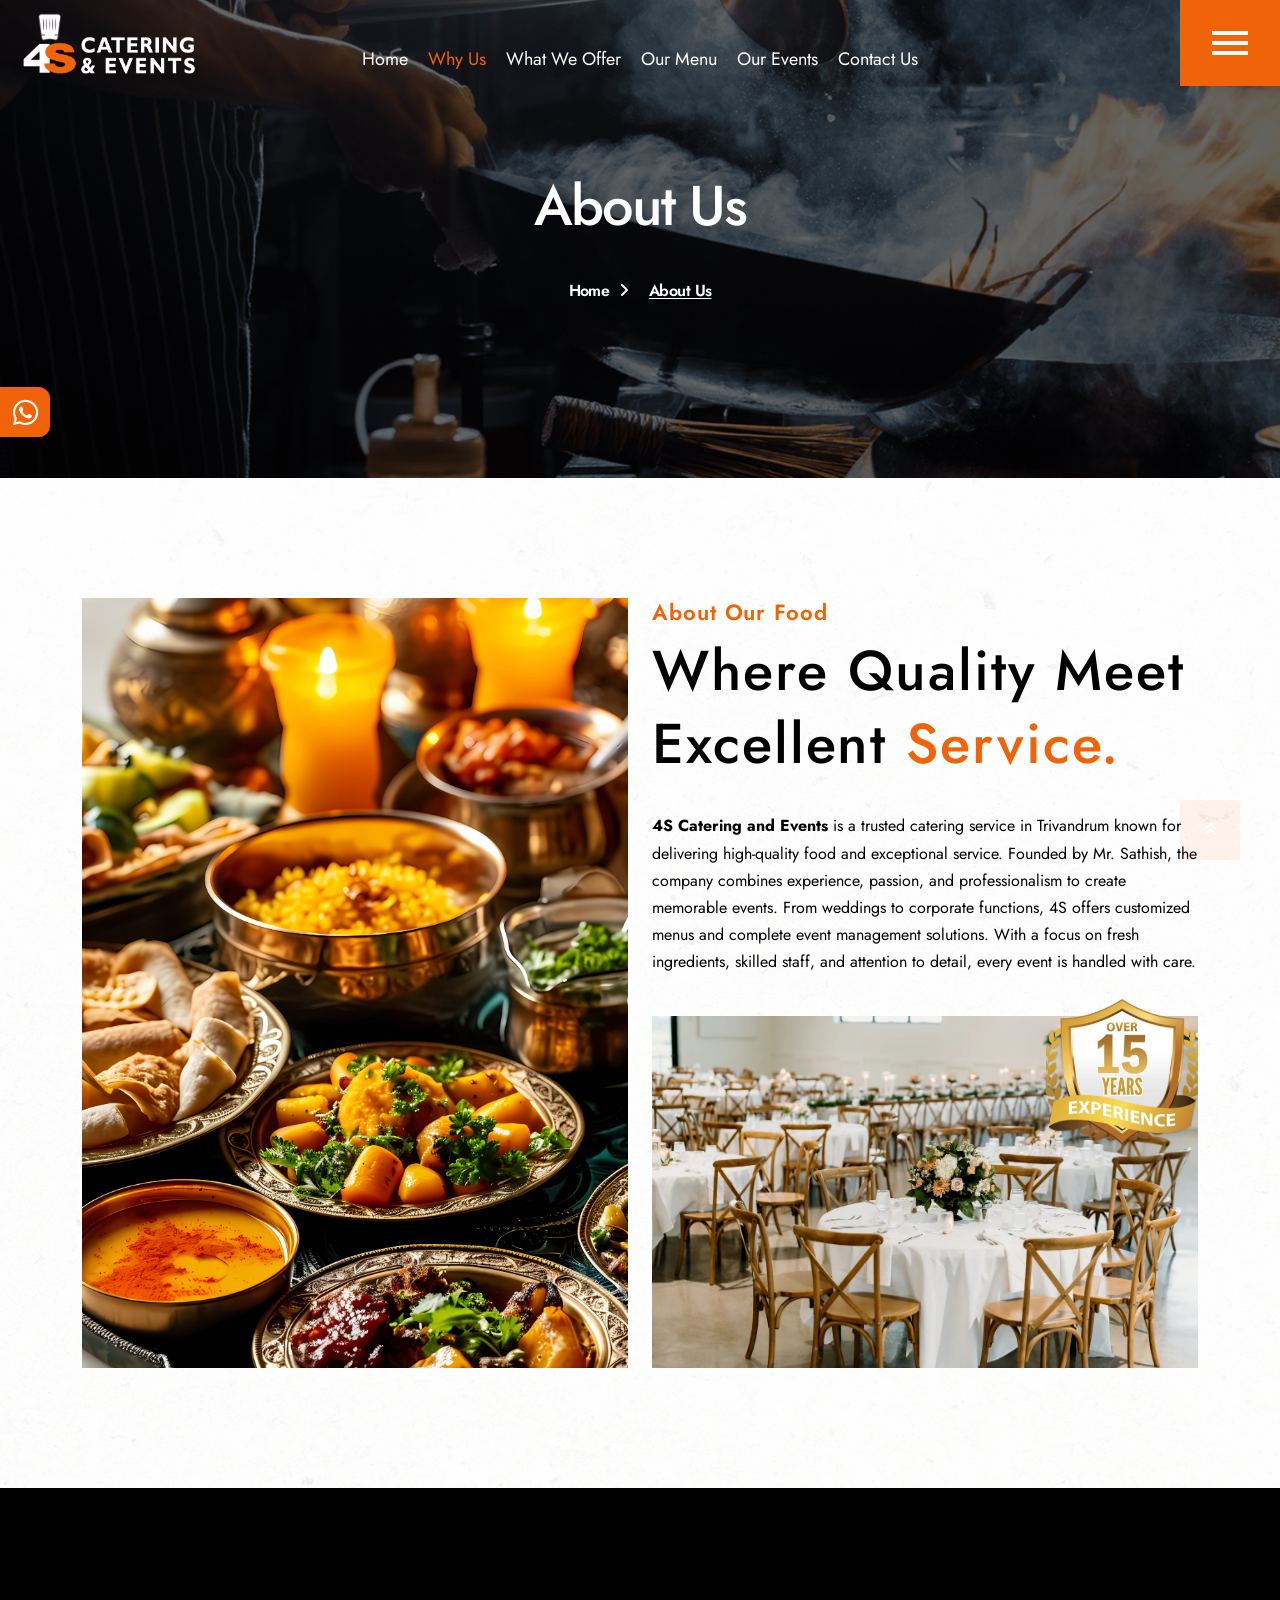
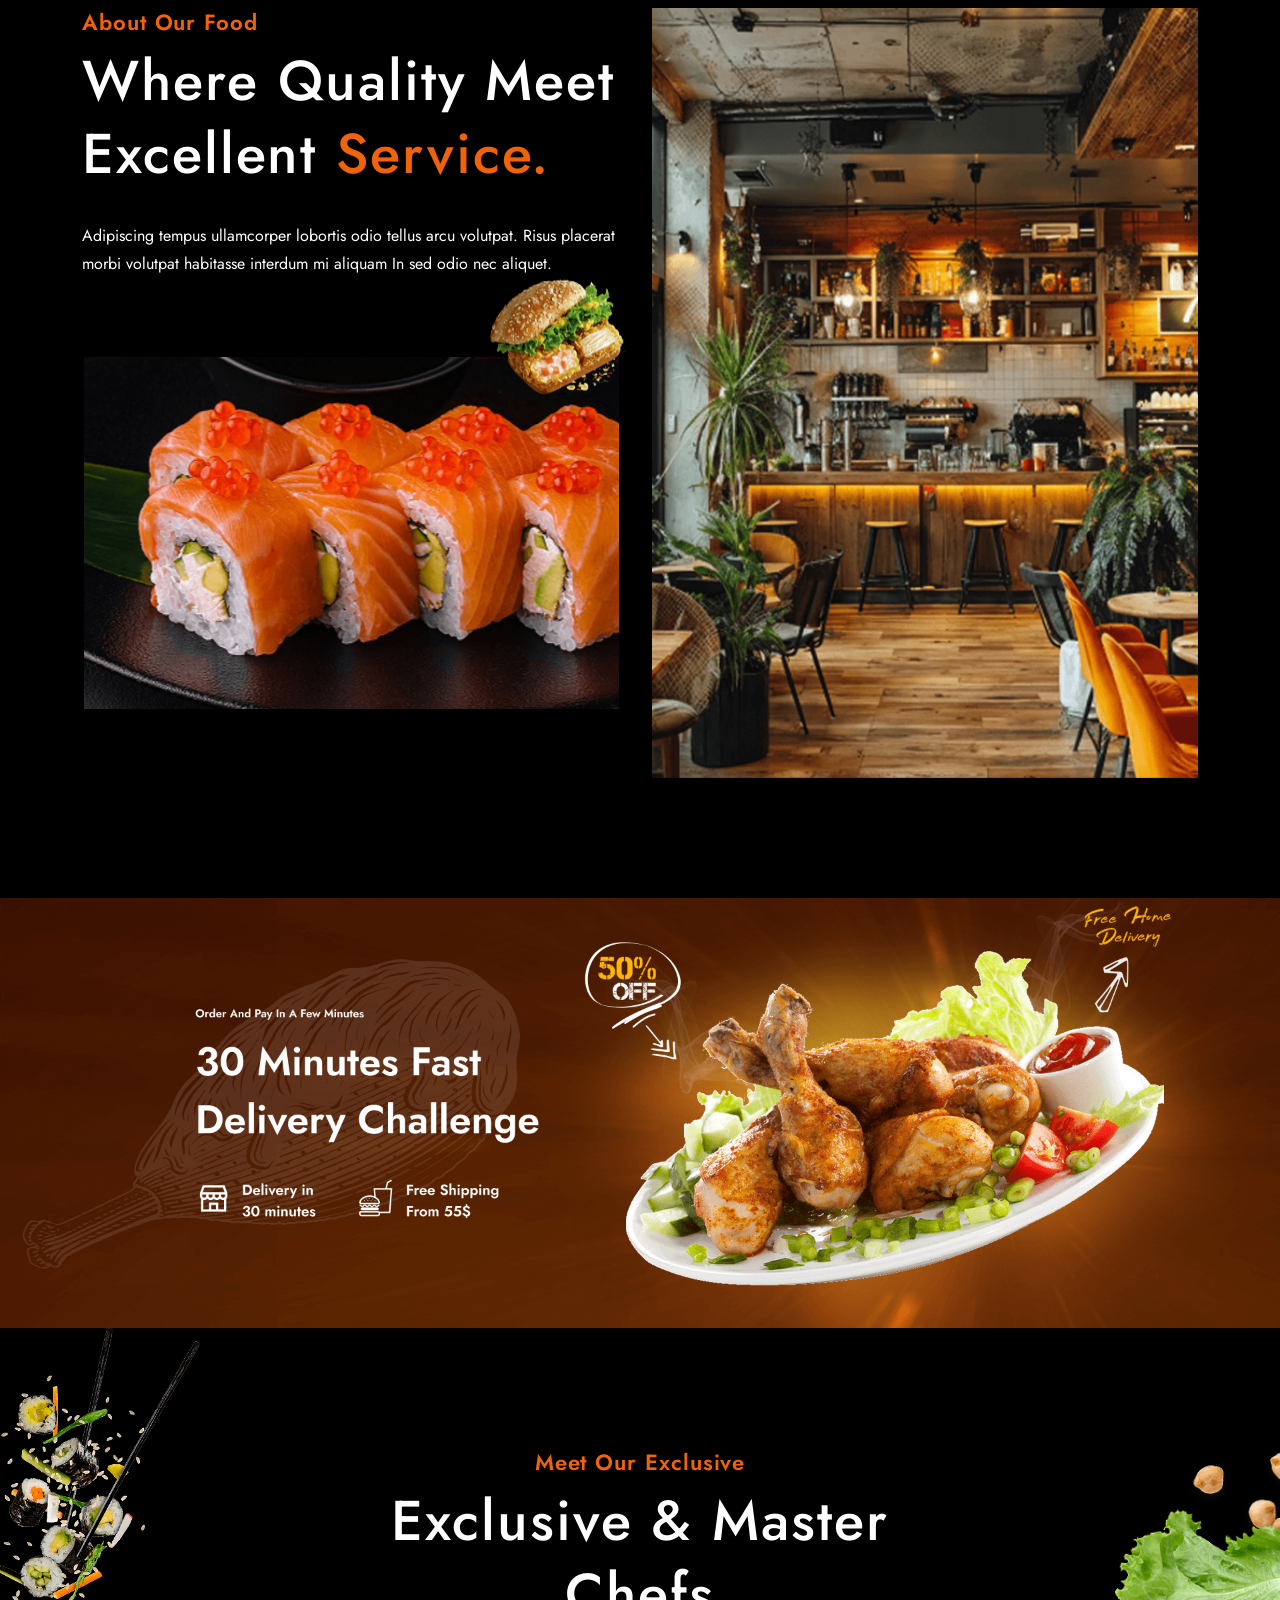
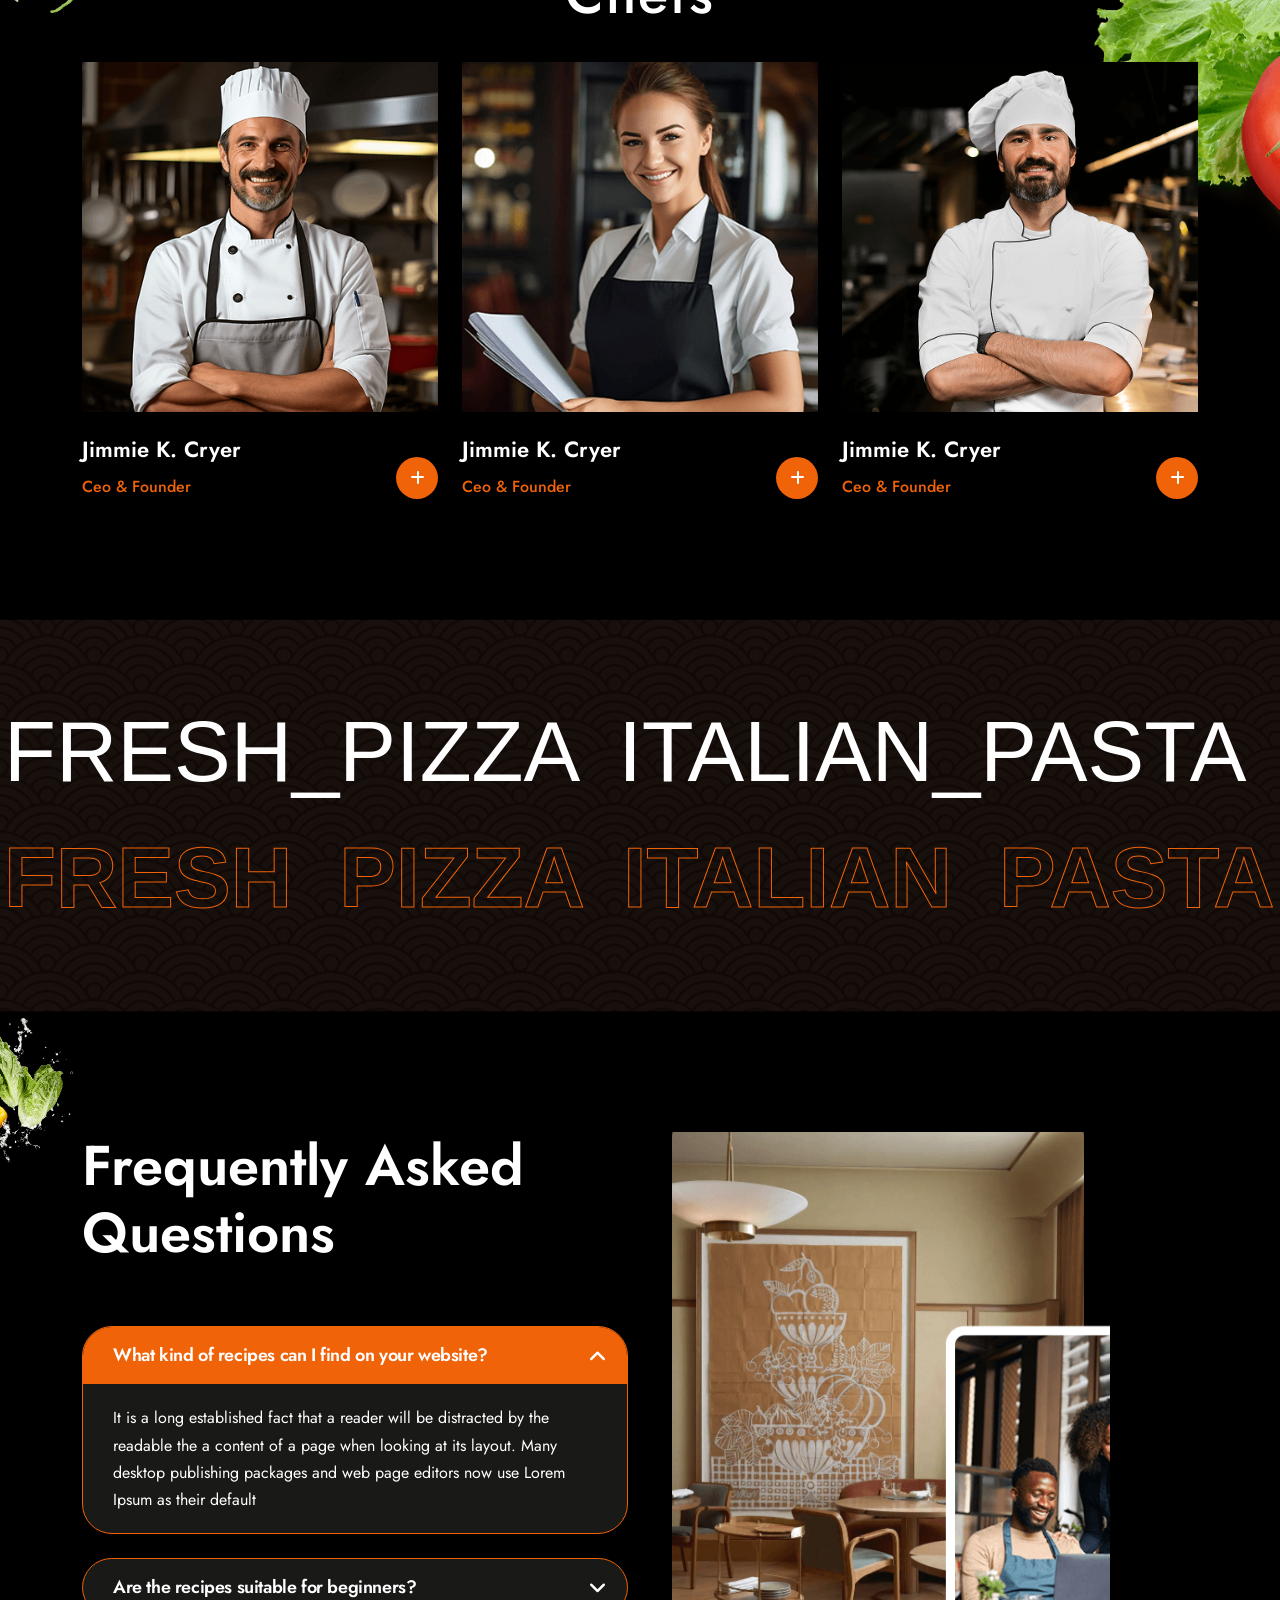
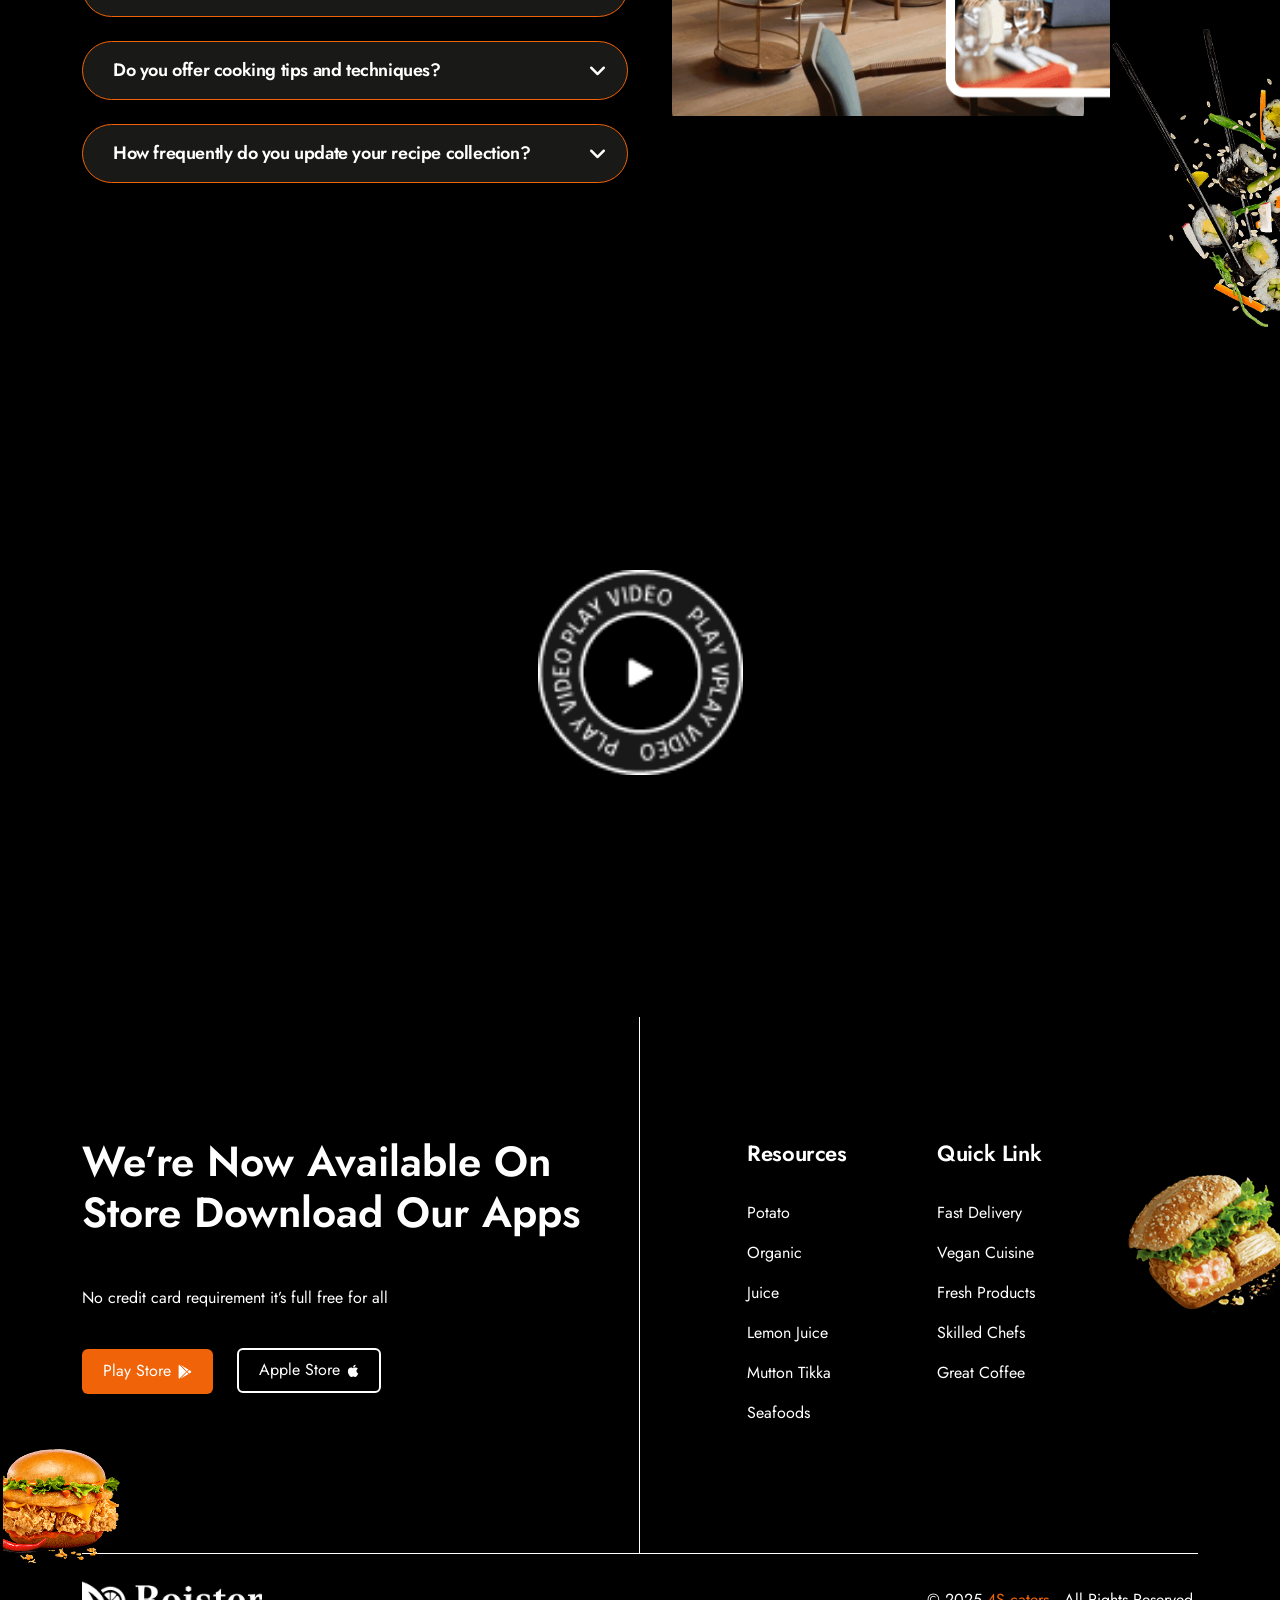
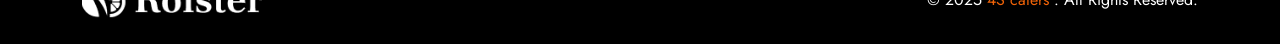
==== about-us/index.html @ eba6275a "add base commit" ====
<!DOCTYPE html><html lang="en"><head>
  <meta charset="UTF-8">
  <meta name="viewport" content="width=device-width, initial-scale=1.0">
  <title>4S Catering & Events | Exceptional Catering Services in Kerala</title>
  <!--Essential css files-->
  <link rel="stylesheet" href="/assets/css/bootstrap.min.css">
  <link rel="stylesheet" href="/assets/css/nice-select.css">
  <link rel="stylesheet" href="/assets/css/animate.css">
  <link rel="stylesheet" href="/assets/css/owl.carousel.min.css">
  <link rel="stylesheet" href="/assets/css/owl.theme.default.min.css">
  <link rel="stylesheet" href="/assets/css/magnific-popup.css">
  <link rel="stylesheet" href="/assets/css/all.css">
  <link rel="stylesheet" href="/assets/css/lenis.css">
  <link rel="stylesheet" href="/assets/css/style.css">

  <!--favicon-->
  <link rel="icon" type="image/x-icon" href="/favicon.ico">
  <link rel="icon" type="image/x-icon" href="/favicon.png">
</head>

<!-- add this class for rtl rtl-enabled -->

<body class="">

  <!-- preloader start -->
  <div id="four-s-preloader">
  <img src="/assets/images/logos/4s-logo.PNG" alt="4S Catering & Events Logo" class="four-s-logo" />
</div>
  <!-- preloader end -->

  <!-- cursor start -->
  <div class="cursor" id="cursor"></div>
  <div class="cursor2" id="cursor2">
    <div class="ball"></div>
  </div>
  <div class="cursor3" id="cursor3"></div>
  <!-- cursor end-->

      <!--color switcher start-->
    <button class="color-switcher-btn active"><i class="fa-solid fa-gear"></i></button>
    <!--color switcher end-->

     <!--color switcher start-->
    <a href="https://api.whatsapp.com/send?phone=919495661288&text=I%27m%20interested%20in%204S%20Catering%20%26%20Eventshttps://api.whatsapp.com/send?phone=919495661288&text=Hi%2C%20I%27m%20interested%20in%20your%20catering%20and%20event%20services.%20Please%20share%20more%20details." class="color-switcher-btn active"><i style="font-size: 29px;" class="fa-brands fa-whatsapp"></i></a>
    <!--color switcher end-->
  
  <!-- header start -->
  <header class="roister-header roister-header-area-2">
    <!-- header btm -->
    <div class="header-btm">
      <!-- logo wraper -->
      <div class="positioned-logo">
        <a href="/">
          <img class="header-logo" src="/assets/images/logos/4s-logo-white.PNG" alt="logo">
        </a>
      </div>
      <div class="container">
        <div class="row align-items-center" style="height: 103px">
          <div class="col-lg-12 d-none d-lg-block">
            <div>
              <!-- desktop menu -->
              <nav class="main-menu">
                <ul>
                  <li>
                    <a href="/">Home</i></a>
                  </li>
                  <li>
                    <a style="color: var(--primary-color) !important;" href="about.html">Why Us</a>
                  </li>
                  <li>
                    <a href="/services/">What We Offer</a>
                  </li>
                  <li>
                    <a href="/our-menu/">Our Menu</a>
                  </li>
                  <li>
                    <a href="/gallery/">Our Events</a>
                  </li>
                  
                  <li>
                    <a href="/contact/">Contact Us</a>
                  </li>
                </ul>
              </nav>
            </div>
          </div>
        </div>
      </div>

      <button class="sidebar-toggle-btn" type="button" onclick="this.classList.toggle('active')"
        data-bs-toggle="offcanvas" data-bs-target="#roister-mobile-menu-offcanvas">
        <span></span>
        <span></span>
        <span></span>
      </button>
    </div>
  </header>
  <div>

  </div>



 

  <!-- mobile menu start -->
  <div class="offcanvas offcanvas-start roister-mobile-menu-offcanvas" data-bs-scroll="true" tabindex="-1" id="roister-mobile-menu-offcanvas">

    <nav class="d-lg-none">
      <div class="nav mobile-tab-nav" id="nav-tab" role="tablist">
        <button class="nav-link active" id="nav-about-us-tab" data-bs-toggle="tab" data-bs-target="#nav-about-us" type="button" role="tab" aria-controls="nav-about-us" aria-selected="true">ABOUT US</button>
        <button class="nav-link" id="nav-menu-tab" data-bs-toggle="tab" data-bs-target="#nav-menu" type="button" role="tab" aria-controls="nav-menu" aria-selected="false">MENU</button>
      </div>
    </nav>
    <div class="tab-content" id="nav-tabContent">
      <div class="tab-pane fade show active" id="nav-about-us" role="tabpanel" aria-labelledby="nav-about-us-tab">
        <div class="offcanvas-header">
          <div class="logo">
            <a href="/">
              <img class="header-logo" src="/assets/images/logos/4s-logo-white.PNG" alt="4s catering and events logo">
            </a>
          </div>
          <button type="button" class="mobile-menu-close-btn" data-bs-dismiss="offcanvas" aria-label="Close">
            <i class="fa-solid fa-xmark"></i>
          </button>
        </div>

        <div class="offcanvas-body">
          <div class="short-about-wraper">
            <p>
              4S Catering and Events is a trusted catering service in Trivandrum known for delivering high-quality food and exceptional service.
            </p>

            <div class="sidebar-popup-contact">
              <h4>Contact Info</h4>
              <ul>
                <li>
                  <div class="icon">
                    <i class="far fa-envelope"></i>
                  </div>
                  <div class="content">
                    <h6>Email</h6>
                    <a href="mailto:4scateringandevents@gmail.com">4scateringandevents@gmail.com</a>
                  </div>
                </li>
                <li>
                  <div class="icon">
                    <i class="fa-solid fa-phone"></i>
                  </div>
                  <div class="content">
                    <h6>Phone</h6>
                    <a href="tel:+91 94956 61288">+91 94956 61288</a>
                  </div>
                </li>
                <li>
                  <div class="icon">
                    <i class="fa-solid fa-location-dot"></i>
                  </div>
                  <div class="content">
                    <h6>Address</h6>
                    <a href="https://maps.app.goo.gl/LhPs8jQs8T9r3sPy6">Kowdiar, Thiruvananthapuram, Kerala 695003, India</a>
                  </div>
                </li>
              </ul>
            </div>

            <div class="sidebar-popup-social">
              <h4>Follow Us</h4>
              <a href="#"><i class="fab fa-facebook"></i></a>
              <a href="#"><i class="fa-brands fa-twitter"></i></a>
              <a href="#"><i class="fab fa-instagram"></i></a>
              <a href="#"><i class="fab fa-linkedin"></i></a>
            </div>
          </div>
        </div>
      </div>
      <div class="tab-pane fade" id="nav-menu" role="tabpanel" aria-labelledby="nav-menu-tab">
        <div class="offcanvas-header">
          <div class="logo">
            <a href="/">
              <img class="header-logo" src="/assets/images/logos/4s-logo-white.PNG" alt="4s catering and events logo">
            </a>
          </div>
          <button type="button" class="mobile-menu-close-btn" data-bs-dismiss="offcanvas" aria-label="Close">
            <i class="fa-solid fa-xmark"></i>
          </button>
        </div>
        <div class="offcanvas-body">
          <nav class="mobile-menu">
            <ul>
              <li>
                <a data-bs-toggle="collapse" href="#submenu-1" role="button" aria-expanded="false" aria-controls="submenu-1">Home <i class="fa-solid fa-angle-down"></i></a>
                <div class="collapse" id="submenu-1">
                  <ul class="submenu">
                    <li><a href="/">Home 1</a></li>
                    <li><a href="index-2.html">Home 2</a></li>
                  </ul>
                </div>
              </li>
              <li>
                <a href="about.html">About</a>
              </li>
              <li>
                <a data-bs-toggle="collapse" href="#submenu-2" role="button" aria-expanded="false" aria-controls="submenu-2">Blog <i class="fa-solid fa-angle-down"></i></a>
                <div class="collapse" id="submenu-2">
                  <ul class="submenu">
                    <li><a href="blog-grid.html">Blogs Grid</a></li>
                    <li><a href="blog-standard.html">Blogs Standard</a></li>
                    <li><a href="blog-details.html">Blog Details</a></li>
                  </ul>
                </div>
              </li>
              <li>
                <a data-bs-toggle="collapse" href="#submenu-3" role="button" aria-expanded="false" aria-controls="submenu-3">Pages <i class="fa-solid fa-angle-down"></i></a>
                <div class="collapse" id="submenu-3">
                  <ul class="submenu">
                    <li><a href="/our-menu/">Our Menus</a></li>
                    <li><a href="reservation-form.html">Reservation</a></li>
                    <li><a href="master-chefs.html">Master Chefs</a></li>
                    <li><a href="chef-single.html">Chef Details</a></li>
                    <li><a href="shop-page.html">Shop Page</a></li>
                    <li><a href="shop-details.html">Shop Details</a></li>
                    <li><a href="faq.html">FAQ</a></li>
                    <li><a href="404.html">404</a></li>
                  </ul>
                </div>
              </li>
              <li>
                <a href="/contact/">Contact</a>
              </li>
            </ul>
          </nav>
        </div>
      </div>

    </div>

  </div>
  <!-- mobile menu end -->
<!-- breadcrumb start -->
<div class="roister-breadcrumb-section" data-background="/assets/images/bg/breadcrumb-bg.png">
  <div class="container position-relative z-3">
    <h1 class="breadcrumb-title mb-40 wow fadeInUp">About Us </h1>
    <ul class="breadcrumb-list wow fadeInUp" data-wow-delay=".2s">
      <li><a href="/">Home</a></li>
      <li class="active">About Us</li>
    </ul>
  </div>
</div>
<!-- breadcrumb end -->

<!-- about section start -->
<section class="roister-about-section bg-white py-120" data-background="/assets/images/bg/about-bg.png">
  <!-- shape -->
  <img class="about-shape" src="/assets/images/shapes/about-shape.png" alt="img">
  <div class="container">
    <div class="row">
      <div class="col-lg-6 mb-60 mb-lg-0">
        <div class="reveal-img">
          <img class="main-img" src="/assets/images/home/close-up-appetizing-ramadan-meal.jpg" alt="img">
        </div>
      </div>
      <div class="col-lg-6">
        <div class="contents-wraper">
          <h5 class="section-subtitle mb-8 wow fadeInUp" data-wow-delay=".2s">about our food</h5>
          <h2 class="section-title mb-32 wow fadeInUp" data-wow-delay=".3s" style="color: black;">Where Quality Meet Excellent <span>Service.</span></h2>
          <p class="des mb-40 wow fadeInUp text-black" data-wow-delay=".4s">
            <strong class="">4S Catering and Events</strong> is a trusted catering service in Trivandrum known for delivering high-quality food and exceptional service. Founded by Mr. Sathish, the company combines experience, passion, and professionalism to create memorable events. From weddings to corporate functions, 4S offers customized menus and complete event management solutions. With a focus on fresh ingredients, skilled staff, and attention to detail, every event is handled with care.
          </p>

          <img class="about-img-1 item-bounce" src="/assets/images/common/expericne.webp" style="top: 52%;" alt="img">
          <div class="reveal-img">
            <img class="about-img-2" src="/assets/images/home/slider2.jpg" alt="img">
          </div>
          
        </div>
      </div>
    </div>
  </div>
</section>
<!-- about section end -->

<!-- about section start -->
<section class="roister-about-section py-120">
  <!-- shape -->
  <img class="about-shape" src="/assets/images/shapes/about-shape.png" alt="img">
  <div class="container">
    <div class="row">
      <div class="col-lg-6 mb-60 mb-lg-0">

        <div class="contents-wraper">
          <h5 class="section-subtitle mb-8 wow fadeInUp" data-wow-delay=".2s">about our food</h5>
          <h2 class="section-title mb-32 wow fadeInUp" data-wow-delay=".3s">Where Quality Meet Excellent <span>Service.</span></h2>
          <p class="des mb-80 wow fadeInUp " data-wow-delay=".4s">
            Adipiscing tempus ullamcorper lobortis odio tellus arcu volutpat. Risus placerat morbi volutpat habitasse interdum mi aliquam In sed odio nec aliquet.
          </p>
     

          <img class="about-img-1" src="/assets/images/about-img-3.png" alt="img">
          <div class="reveal-img">
            <img class="about-img-2" src="/assets/images/about-img-2.png" alt="img">
          </div>
        </div>
      </div>
      <div class="col-lg-6 d-flex justify-content-lg-end">
        <div class="reveal-img">
          <img class="main-img" src="/assets/images/about-img.png" alt="img">
        </div>
      </div>
    </div>
  </div>
</section>
<!-- about section end -->

<!-- home 2 discount section start -->
<div class="roister-hm2-discount-section wow fadeInUp" data-wow-delay=".3s">
  <a href="shop-page.html">
    <img class="ratio ratio-16x9" src="/assets/images/discount-banner2.png" alt="img">
  </a>
</div>
<!-- home 2 discount section end -->

<!-- team section start -->
<section class="roister-team-section py-120">

  <!-- shapes -->
  <img class="shape-1" src="/assets/images/team-shape1.png" alt="img">
  <img class="shape-2" src="/assets/images/team-shape2.png" alt="img">

  <div class="container">
    <div class="row justify-content-center">
      <div class="col-lg-7 text-center">
        <h5 class="section-subtitle mb-8 wow fadeInUp" data-wow-delay=".2s">Meet Our Exclusive</h5>
        <h2 class="section-title mb-32 wow fadeInUp" data-wow-delay=".4s">Exclusive &amp; Master Chefs</h2>
      </div>
    </div>

    <div class="row gy-4">
      <div class="col-12 col-md-6 col-lg-4 wow fadeInUp" data-wow-delay=".2s">
        <div class="roister-single-team">
          <div class="img-wraper mb-24">
            <img src="/assets/images/team1.png" alt="img">

            <div class="social-wraper">
              <a href="#"><i class="fa-brands fa-facebook-f"></i></a>
              <a href="#"><i class="fa-brands fa-twitter"></i></a>
              <a href="#"><i class="fa-brands fa-instagram"></i></a>
              <a href="#"><i class="fa-brands fa-youtube"></i></a>
            </div>
          </div>

          <div class="content-wraper">
            <h5 class="name mb-12"><a href="chef-single.html">Jimmie K. Cryer</a></h5>
            <p class="desig">Ceo &amp; Founder </p>
            <button class="show-social-btn" type="button">
              <i class="fa-solid fa-plus"></i>
              <i class="fa-solid fa-minus"></i>
            </button>
          </div>
        </div>
      </div>
      <div class="col-12 col-md-6 col-lg-4 wow fadeInUp" data-wow-delay=".4s">
        <div class="roister-single-team">
          <div class="img-wraper mb-24">
            <img src="/assets/images/team2.png" alt="img">

            <div class="social-wraper">
              <a href="#"><i class="fa-brands fa-facebook-f"></i></a>
              <a href="#"><i class="fa-brands fa-twitter"></i></a>
              <a href="#"><i class="fa-brands fa-instagram"></i></a>
              <a href="#"><i class="fa-brands fa-youtube"></i></a>
            </div>
          </div>

          <div class="content-wraper">
            <h5 class="name mb-12"><a href="chef-single.html">Jimmie K. Cryer</a></h5>
            <p class="desig">Ceo &amp; Founder </p>
            <button class="show-social-btn" type="button">
              <i class="fa-solid fa-plus"></i>
              <i class="fa-solid fa-minus"></i>
            </button>
          </div>
        </div>
      </div>
      <div class="col-12 col-md-6 col-lg-4 wow fadeInUp" data-wow-delay=".6s">
        <div class="roister-single-team">
          <div class="img-wraper mb-24">
            <img src="/assets/images/team3.png" alt="img">

            <div class="social-wraper">
              <a href="#"><i class="fa-brands fa-facebook-f"></i></a>
              <a href="#"><i class="fa-brands fa-twitter"></i></a>
              <a href="#"><i class="fa-brands fa-instagram"></i></a>
              <a href="#"><i class="fa-brands fa-youtube"></i></a>
            </div>
          </div>

          <div class="content-wraper">
            <h5 class="name mb-12"><a href="chef-single.html">Jimmie K. Cryer</a></h5>
            <p class="desig">Ceo &amp; Founder </p>
            <button class="show-social-btn" type="button">
              <i class="fa-solid fa-plus"></i>
              <i class="fa-solid fa-minus"></i>
            </button>
          </div>
        </div>
      </div>
    </div>
  </div>
</section>
<!-- team section end -->

<!-- ticker area start -->
<div class="roister-ticker-wraper py-100" data-background="/assets/images/bg/tickker-bg.png">
  <div class="ticker-wraper wow fadeInUp" data-wow-delay=".9s">
    <div class="hero-carousel-wraper left-ticker mb-60">
      <span class="title">Fresh_Pizza</span>
      <span class="title">Italian_Pasta</span>
      <span class="title">Grilled_Burgers</span>
      <span class="title">Seafood_Specials</span>
      <span class="title">Fresh_Salads</span>
      <span class="title">Tasty_Desserts</span>
      <span class="title">Steak_House</span>
      <span class="title">Vegan_Menu</span>
      <span class="title">BBQ_Dishes</span>
      <span class="title">Chef’s_Special</span>
    </div>
    <div class="hero-carousel-wraper right-ticker">
      <span class="title-2">Fresh_Pizza</span>
      <span class="title-2">Italian_Pasta</span>
      <span class="title-2">Grilled_Burgers</span>
      <span class="title-2">Seafood_Specials</span>
      <span class="title-2">Fresh_Salads</span>
      <span class="title-2">Tasty_Desserts</span>
      <span class="title-2">Steak_House</span>
      <span class="title-2">Vegan_Menu</span>
      <span class="title-2">BBQ_Dishes</span>
      <span class="title-2">Chef’s_Special</span>
    </div>
  </div>
</div>
<!-- ticker area end -->

<!-- faq section start -->
<section class="roister-home-faq-section py-120">
  <img class="faq-shape1 item-bounce" src="/assets/images/faq-shape1.png" alt="img">
  <img class="faq-shape2" src="/assets/images/faq-shape2.png" alt="img">

  <div class="container">
    <div class="row">
      <div class="col-lg-6 mb-40 mb-lg-0">
        <div class="right-side">
          <h2 class="mb-60 wow fadeInUp">
            Frequently Asked
            Questions
          </h2>

          <div class="roister-home1-accordion" id="accordionNsFaq">
            <div class="faq-item wow fadeInUp" data-wow-delay=".2s">
              <h6 class="title" data-bs-toggle="collapse" data-bs-target="#collapse-1" aria-expanded="true" aria-controls="collapse-1">
                What kind of recipes can I find on your website?
              </h6>
              <div id="collapse-1" class="accordion-collapse collapse show" data-bs-parent="#accordionNsFaq">
                <p class="des">
                  It is a long established fact that a reader will be distracted by the readable the a content of a page when looking at its layout. Many desktop publishing packages and web page editors now use Lorem Ipsum as their default
                </p>
              </div>
            </div>
            <div class="faq-item wow fadeInUp" data-wow-delay=".3s">
              <h6 class="title" data-bs-toggle="collapse" data-bs-target="#collapse-2" aria-expanded="false" aria-controls="collapse-2">
                Are the recipes suitable for beginners?
              </h6>
              <div id="collapse-2" class="accordion-collapse collapse" data-bs-parent="#accordionNsFaq">
                <p class="des">
                  It is a long established fact that a reader will be distracted by the readable the a content of a page when looking at its layout. Many desktop publishing packages and web page editors now use Lorem Ipsum as their default
                </p>
              </div>
            </div>
            <div class="faq-item wow fadeInUp" data-wow-delay=".4s">
              <h6 class="title" data-bs-toggle="collapse" data-bs-target="#collapse-3" aria-expanded="false" aria-controls="collapse-3">
                Do you offer cooking tips and techniques?
              </h6>
              <div id="collapse-3" class="accordion-collapse collapse" data-bs-parent="#accordionNsFaq">
                <p class="des">
                  It is a long established fact that a reader will be distracted by the readable the a content of a page when looking at its layout. Many desktop publishing packages and web page editors now use Lorem Ipsum as their default
                </p>
              </div>
            </div>
            <div class="faq-item wow fadeInUp" data-wow-delay=".5s">
              <h6 class="title" data-bs-toggle="collapse" data-bs-target="#collapse-4" aria-expanded="false" aria-controls="collapse-4">
                How frequently do you update your recipe collection?
              </h6>
              <div id="collapse-4" class="accordion-collapse collapse" data-bs-parent="#accordionNsFaq">
                <p class="des">
                  It is a long established fact that a reader will be distracted by the readable the a content of a page when looking at its layout. Many desktop publishing packages and web page editors now use Lorem Ipsum as their default
                </p>
              </div>
            </div>

          </div>
        </div>
      </div>
      <div class="col-lg-6 ">
        <div class="reveal-img ps-lg-3 ps-xl-4 ps-xxl-5">
          <img class="w-100" src="/assets/images/faq-img1.png" alt="img">
        </div>


      </div>

    </div>
  </div>
</section>
<!-- faq section end -->

<!-- video area start -->
<div class="roister-about-vdo-section" data-background="/assets/images/bg/about-vdo-bg.png">

  <a class="vdo-play-btn " href="https://www.youtube.com/watch?v=gxjGfj8cEfU">
    <img class="circle-btn rotate-center" src="/assets/images/circle-btn.png" alt="btn-img">
  </a>
</div>
<!-- video area end -->

<footer class="roister-footer-1" data-background="/assets/images/bg/footer-bg.png">
  <!-- shapes -->
  <img class="footer-img1" src="/assets/images/footer-img1.png" alt="img">
  <img class="footer-img2" src="/assets/images/footer-img2.png" alt="img">
  <div class="container">
    <div class="row">
      <div class="col-12 col-md-6 col-lg-6  left-side border-right">
        <div class="download-app-widget">
          <h3 class="title mb-48">
            We’re Now Available On
            Store Download Our Apps
          </h3>
          <p class="des mb-40">
            No credit card requirement it’s full free for all
          </p>

          <div class="btn-wraper">
            <a href="#" class="primary-btn border-radius-6">Play Store
              <svg width="14" height="15" viewBox="0 0 14 15" fill="none" xmlns="http://www.w3.org/2000/svg">
                <path d="M8.81146 7.17578L10.4521 5.53516L2.76849 1.10547L8.81146 7.17578ZM1.2099 0.75L8.2099 7.75L1.2099 14.75C0.854431 14.5859 0.608337 14.2305 0.608337 13.793L0.608337 1.73438C0.608337 1.29688 0.854431 0.941406 1.2099 0.75ZM12.831 6.92969C13.3505 7.3125 13.3505 8.21484 12.8583 8.59766L11.2177 9.52734L9.41302 7.75L11.2177 6L12.831 6.92969ZM2.76849 14.3945L8.81146 8.35156L10.4521 9.99219L2.76849 14.3945Z" fill="white"></path>
              </svg>

            </a>
            <a href="#" class="outline-white-btn border-radius-6">Apple Store
              <svg width="12" height="13" viewBox="0 0 12 13" fill="none" xmlns="http://www.w3.org/2000/svg">
                <path d="M9.49512 7.10547C9.49512 7.16016 9.41309 8.77344 11.1904 9.62109C10.8623 10.6328 9.71387 12.875 8.37402 12.875C7.6084 12.875 7.1709 12.3828 6.2959 12.3828C5.39355 12.3828 4.90137 12.875 4.21777 12.875C2.90527 12.9297 1.64746 10.4688 1.29199 9.45703C1.01855 8.69141 0.90918 7.95312 0.90918 7.24219C0.90918 4.80859 2.52246 3.63281 4.05371 3.60547C4.79199 3.60547 5.72168 4.125 6.13184 4.125C6.51465 4.125 7.58105 3.49609 8.56543 3.57813C9.57715 3.66016 10.3428 4.04297 10.8623 4.78125C9.95996 5.35547 9.49512 6.09375 9.49512 7.10547ZM7.96387 2.62109C7.41699 3.25 6.76074 3.60547 6.0498 3.55078C5.99512 2.8125 6.26855 2.12891 6.76074 1.58203C7.19824 1.08984 7.96387 0.679688 8.62012 0.625C8.62012 0.925781 8.70215 1.74609 7.96387 2.62109Z" fill="white"></path>
              </svg>
            </a>
          </div>
        </div>
      </div>
      <div class="col-12 col-md-6 col-lg-6  right-side">
        <div class="row gy-4 justify-content-center">
          <div class="col-sm-6 col-md-5 col-lg-4">
            <div class="footer-widget">
              <h4 class="widget-title mb-24">Resources</h4>
              <ul>
                <li><a href="#">Potato</a></li>
                <li><a href="#">Organic</a></li>
                <li><a href="#">Juice</a></li>
                <li><a href="#">Lemon Juice</a></li>
                <li><a href="#">Mutton Tikka</a></li>
                <li><a href="#">Seafoods</a></li>
              </ul>
            </div>
          </div>
          <div class="col-sm-6 col-md-5 col-lg-4">
            <div class="footer-widget">
              <h4 class="widget-title mb-24">Quick Link</h4>
              <ul>
                <li><a href="#">Fast Delivery</a></li>
                <li><a href="#">Vegan Cuisine</a></li>
                <li><a href="#">Fresh Products</a></li>
                <li><a href="#">Skilled Chefs</a></li>
                <li><a href="#">Great Coffee</a></li>
              </ul>
            </div>
          </div>
        </div>
      </div>
    </div>
    <!-- copyright area -->
    <div class="copyright-area">
      <div class="row align-items-center gy-4">
        <div class="col-12 col-sm-4">
          <a href="/">
            <img class="footer-logo" src="/assets/images/logos/white-logo.png" alt="logo">
          </a>
        </div>
        <div class="col-12 col-sm-8">
          <p class="text-sm-end">© 2025 <a href="#">4S caters</a> . All Rights Reserved.</p>
        </div>
      </div>
    </div>
  </div>
</footer>

<!-- scroll to top -->
<button type="button" class="scroll-top-btn">
  <i class="fa-solid fa-angles-up"></i>
</button>

<!--Esential Js Files-->
<script src="/assets/js/bootstrap.bundle.min.js"></script>
<script src="/assets/js/jquery.min.js"></script>
<script src="/assets/js/nice-select.js"></script>
<script src="/assets/js/wow.js"></script>
<script src="/assets/js/owl.carousel.min.js"></script>
<script src="/assets/js/magnific-popup.js"></script>
<script src="/assets/js/counterup.js"></script>
<script src="/assets/js/waypoints.min.js"></script>
<script src="/assets/js/lenis.min.js"></script>
<script src="/assets/js/gsap.min.js"></script>
<script src="/assets/js/ScrollTrigger.min.js"></script>
<script src="/assets/js/default-passive-events.js"></script>
<script src="/assets/js/script.js"></script>


</body></html>
---- assets/css/lenis.css ----
html.lenis,html.lenis body{height:auto}.lenis.lenis-smooth [data-lenis-prevent]{overscroll-behavior:contain}.lenis.lenis-stopped{overflow:clip}.lenis.lenis-smooth iframe{pointer-events:none}
---- assets/css/style.css ----
@charset "UTF-8";
/*
---------------------------------------------------
TABLE OF CONTENTS:
---------------------------------------------------
01. Base Styles
    1.1 Mixins
    1.2 Variables
    1.3 Reset
    1.4 Typography
    1.5 Spacing

02. Theme Styles
    2.1 Theme Classes
    2.2 Animations

03. Layouts
    3.1 Header
    3.2 Header 2
    3.3 Footer
    3.4 Footer 2
04. Components
    4.1 Preloader
    4.2 Common Styles
    4.3 Buttons
    4.4 Select Dropdown
    4.5 Main Menu
    4.6 Mobile Menu
    4.7 Accordion
    4.8 Breadcrumb
    4.9 Pagination
    4.10 Forms
    4.11 Theme Switcher
    4.12 Cursor Effects
    4.13 Social icons

05. Cards
    5.1 General Cards
    5.2 Single Blog Card

06. Page Styles
    6.1 Home Page 1
    6.2 Home Page 2
    6.3 About Page
    6.4 Reservation Page
    6.5 Single Chef
    6.6 Blog Page
    6.7 Contact Page
    6.8 Shop Details Page
    6.9 404 Error Page

07. RTL Styles (Right-to-Left)
*/
/************************************** 
01. Base Styles
**************************************/
/*-------------------------
    1.1 Mixins
-------------------------*/
/*-------------------------
    1.2 Variables
-------------------------*/
@import url("https://fonts.googleapis.com/css2?family=Jost:wght@100..900&family=Nothing+You+Could+Do&display=swap");
:root {
  --heading-font: "Jost", sans-serif;
  --body-font: "Jost", sans-serif;
  --default-font: sans-serif;
  --nothing-font: "Nothing You Could Do", cursive;
  --primary-color: #f06308;
  --text-color: #ffffff;
  --white-color: #ffffff;
  --dark-color: #000000;
  --dark-color-2: #121212;
  --negative-color: #dc3545;
  --bg-black-shade-1: #111111;
  --bg-black-shade-2: #191918;
  --bg-black-shade-3: #141414;
  --bg-black-shade-4: #111111;
  --border-color-1: #292929;
  --transition: all 0.5s ease;
  --box-shadow: 0 0 40px 5px rgb(0 0 0 / 5%);
  --fz-100: 100px;
  --fz-90: 90px;
  --fz-64: 64px;
  --fz-48: 48px;
  --fz-36: 36px;
  --fz-30: 30px;
  --fz-24: 24px;
  --fz-20: 20px;
  --fz-18: 18px;
  --fz-16: 16px;
  --fz-14: 14px;
  --fz-12: 12px;
  --fz-10: 10px;
  --fz-8: 8px; }

@media (max-width: 1399.97px) {
  :root {
    --fz-100: 85px;
    --fz-90: 78px;
    --fz-64: 56px;
    --fz-48: 42px;
    --fz-36: 32px;
    --fz-30: 26px;
    --fz-24: 22px;
    --fz-20: 18px;
    --fz-18: 16px; } }

@media (max-width: 1199.97px) {
  :root {
    --fz-100: 76px;
    --fz-90: 68px;
    --fz-64: 48px;
    --fz-48: 36px;
    --fz-36: 28px; } }

@media (max-width: 991.97px) {
  :root {
    --fz-100: 64px;
    --fz-90: 56px;
    --fz-64: 40px;
    --fz-48: 30px;
    --fz-36: 26px;
    --fz-30: 24px;
    --fz-24: 20px;
    --fz-20: 18px;
    --fz-18: 16px;
    --fz-16: 14px;
    --fz-14: 12px;
    --fz-12: 10px;
    --fz-10: 8px;
    --fz-8: 6px; } }

@media (max-width: 767.97px) {
  :root {
    --fz-100: 52px;
    --fz-90: 44px;
    --fz-64: 36px; } }

/*-------------------------
    1.3 Reset
-------------------------*/
body {
  margin: 0;
  font-family: var(--body-font);
  background: var(--dark-color); }

input,
textarea {
  outline: none;
  border: none; }
  input:focus,
  textarea:focus {
    outline: none;
    border: none; }

select {
  outline: none;
  border: 0; }

a {
  text-decoration: none;
  -webkit-transition: var(--transition);
  -o-transition: var(--transition);
  transition: var(--transition); }

ul {
  list-style-type: none;
  padding: 0;
  margin-bottom: 0; }

p {
  padding: 0;
  margin: 0; }

button {
  border: 0;
  background-color: transparent; }

img {
  width: 100%;
  -o-object-fit: cover;
  object-fit: cover; }

/*-------------------------
    1.4 Typography
-------------------------*/
h1,
h2,
h3,
h4,
h5,
h6 {
  color: var(--white-color);
  font-family: var(--heading-font);
  font-style: normal;
  padding: 0;
  margin: 0;
  word-wrap: break-word;
  text-wrap-mode: wrap; }

h1 {
  font-size: var(--fz-90);
  font-weight: 700;
  line-height: 120%; }

h2 {
  font-size: var(--fz-64);
  font-weight: 600;
  line-height: 120%; }

h3 {
  font-size: var(--fz-48);
  font-weight: 600;
  line-height: 120%; }

h4 {
  font-size: var(--fz-30);
  font-weight: 600;
  line-height: 130%; }

h5 {
  font-size: var(--fz-24);
  font-weight: 500;
  line-height: 130%; }

h6 {
  font-size: var(--fz-20);
  font-weight: 500;
  line-height: 130%; }

p {
  color: var(--white-color);
  font-family: var(--body-font);
  font-size: var(--fz-16);
  font-style: normal;
  font-weight: 400;
  line-height: 170%; }

/*-------------------------
    1.5 Spacing
-------------------------*/
.pt-4 {
  padding-top: 4px; }

.pb-4 {
  padding-bottom: 4px; }

.py-4 {
  padding-top: 4px;
  padding-bottom: 4px; }

.mt-4 {
  margin-top: 4px; }

.mb-4 {
  margin-bottom: 4px; }

.my-4 {
  margin-top: 4px;
  margin-bottom: 4px; }

.pt-6 {
  padding-top: 6px; }

.pb-6 {
  padding-bottom: 6px; }

.py-6 {
  padding-top: 6px;
  padding-bottom: 6px; }

.mt-6 {
  margin-top: 6px; }

.mb-6 {
  margin-bottom: 6px; }

.my-6 {
  margin-top: 6px;
  margin-bottom: 6px; }

.pt-8 {
  padding-top: 8px; }

.pb-8 {
  padding-bottom: 8px; }

.py-8 {
  padding-top: 8px;
  padding-bottom: 8px; }

.mt-8 {
  margin-top: 8px; }

.mb-8 {
  margin-bottom: 8px; }

.my-8 {
  margin-top: 8px;
  margin-bottom: 8px; }

.pt-10 {
  padding-top: 10px; }

.pb-10 {
  padding-bottom: 10px; }

.py-10 {
  padding-top: 10px;
  padding-bottom: 10px; }

.mt-10 {
  margin-top: 10px; }

.mb-10 {
  margin-bottom: 10px; }

.my-10 {
  margin-top: 10px;
  margin-bottom: 10px; }

.pt-12 {
  padding-top: 12px; }

.pb-12 {
  padding-bottom: 12px; }

.py-12 {
  padding-top: 12px;
  padding-bottom: 12px; }

.mt-12 {
  margin-top: 12px; }

.mb-12 {
  margin-bottom: 12px; }

.my-12 {
  margin-top: 12px;
  margin-bottom: 12px; }

.pt-14 {
  padding-top: 14px; }

.pb-14 {
  padding-bottom: 14px; }

.py-14 {
  padding-top: 14px;
  padding-bottom: 14px; }

.mt-14 {
  margin-top: 14px; }

.mb-14 {
  margin-bottom: 14px; }

.my-14 {
  margin-top: 14px;
  margin-bottom: 14px; }

.pt-16 {
  padding-top: 16px; }

.pb-16 {
  padding-bottom: 16px; }

.py-16 {
  padding-top: 16px;
  padding-bottom: 16px; }

.mt-16 {
  margin-top: 16px; }

.mb-16 {
  margin-bottom: 16px; }

.my-16 {
  margin-top: 16px;
  margin-bottom: 16px; }

.pt-18 {
  padding-top: 18px; }

.pb-18 {
  padding-bottom: 18px; }

.py-18 {
  padding-top: 18px;
  padding-bottom: 18px; }

.mt-18 {
  margin-top: 18px; }

.mb-18 {
  margin-bottom: 18px; }

.my-18 {
  margin-top: 18px;
  margin-bottom: 18px; }

.pt-20 {
  padding-top: 20px; }

.pb-20 {
  padding-bottom: 20px; }

.py-20 {
  padding-top: 20px;
  padding-bottom: 20px; }

.mt-20 {
  margin-top: 20px; }

.mb-20 {
  margin-bottom: 20px; }

.my-20 {
  margin-top: 20px;
  margin-bottom: 20px; }

.pt-24 {
  padding-top: 24px; }

.pb-24 {
  padding-bottom: 24px; }

.py-24 {
  padding-top: 24px;
  padding-bottom: 24px; }

.mt-24 {
  margin-top: 24px; }

.mb-24 {
  margin-bottom: 24px; }

.my-24 {
  margin-top: 24px;
  margin-bottom: 24px; }

.pt-26 {
  padding-top: 26px; }

.pb-26 {
  padding-bottom: 26px; }

.py-26 {
  padding-top: 26px;
  padding-bottom: 26px; }

.mt-26 {
  margin-top: 26px; }

.mb-26 {
  margin-bottom: 26px; }

.my-26 {
  margin-top: 26px;
  margin-bottom: 26px; }

.pt-28 {
  padding-top: 28px; }

.pb-28 {
  padding-bottom: 28px; }

.py-28 {
  padding-top: 28px;
  padding-bottom: 28px; }

.mt-28 {
  margin-top: 28px; }

.mb-28 {
  margin-bottom: 28px; }

.my-28 {
  margin-top: 28px;
  margin-bottom: 28px; }

.pt-30 {
  padding-top: 30px; }

.pb-30 {
  padding-bottom: 30px; }

.py-30 {
  padding-top: 30px;
  padding-bottom: 30px; }

.mt-30 {
  margin-top: 30px; }

.mb-30 {
  margin-bottom: 30px; }

.my-30 {
  margin-top: 30px;
  margin-bottom: 30px; }

.pt-32 {
  padding-top: 32px; }

.pb-32 {
  padding-bottom: 32px; }

.py-32 {
  padding-top: 32px;
  padding-bottom: 32px; }

.mt-32 {
  margin-top: 32px; }

.mb-32 {
  margin-bottom: 32px; }

.my-32 {
  margin-top: 32px;
  margin-bottom: 32px; }

.pt-38 {
  padding-top: 38px; }

.pb-38 {
  padding-bottom: 38px; }

.py-38 {
  padding-top: 38px;
  padding-bottom: 38px; }

.mt-38 {
  margin-top: 38px; }

.mb-38 {
  margin-bottom: 38px; }

.my-38 {
  margin-top: 38px;
  margin-bottom: 38px; }

.pt-40 {
  padding-top: 40px; }

.pb-40 {
  padding-bottom: 40px; }

.py-40 {
  padding-top: 40px;
  padding-bottom: 40px; }

.mt-40 {
  margin-top: 40px; }

.mb-40 {
  margin-bottom: 40px; }

.my-40 {
  margin-top: 40px;
  margin-bottom: 40px; }

.pt-42 {
  padding-top: 42px; }

.pb-42 {
  padding-bottom: 42px; }

.py-42 {
  padding-top: 42px;
  padding-bottom: 42px; }

.mt-42 {
  margin-top: 42px; }

.mb-42 {
  margin-bottom: 42px; }

.my-42 {
  margin-top: 42px;
  margin-bottom: 42px; }

.pt-48 {
  padding-top: 48px; }

.pb-48 {
  padding-bottom: 48px; }

.py-48 {
  padding-top: 48px;
  padding-bottom: 48px; }

.mt-48 {
  margin-top: 48px; }

.mb-48 {
  margin-bottom: 48px; }

.my-48 {
  margin-top: 48px;
  margin-bottom: 48px; }

.pt-50 {
  padding-top: 50px; }

.pb-50 {
  padding-bottom: 50px; }

.py-50 {
  padding-top: 50px;
  padding-bottom: 50px; }

.mt-50 {
  margin-top: 50px; }

.mb-50 {
  margin-bottom: 50px; }

.my-50 {
  margin-top: 50px;
  margin-bottom: 50px; }

.pt-60 {
  padding-top: 60px; }

.pb-60 {
  padding-bottom: 60px; }

.py-60 {
  padding-top: 60px;
  padding-bottom: 60px; }

.mt-60 {
  margin-top: 60px; }

.mb-60 {
  margin-bottom: 60px; }

.my-60 {
  margin-top: 60px;
  margin-bottom: 60px; }

.pt-80 {
  padding-top: 80px; }

.pb-80 {
  padding-bottom: 80px; }

.py-80 {
  padding-top: 80px;
  padding-bottom: 80px; }

.mt-80 {
  margin-top: 80px; }

.mb-80 {
  margin-bottom: 80px; }

.my-80 {
  margin-top: 80px;
  margin-bottom: 80px; }

.pt-100 {
  padding-top: 100px; }

.pb-100 {
  padding-bottom: 100px; }

.py-100 {
  padding-top: 100px;
  padding-bottom: 100px; }

.mt-100 {
  margin-top: 100px; }

.mb-100 {
  margin-bottom: 100px; }

.my-100 {
  margin-top: 100px;
  margin-bottom: 100px; }

.pt-120 {
  padding-top: 120px; }

.pb-120 {
  padding-bottom: 120px; }

.py-120 {
  padding-top: 120px;
  padding-bottom: 120px; }

.mt-120 {
  margin-top: 120px; }

.mb-120 {
  margin-bottom: 120px; }

.my-120 {
  margin-top: 120px;
  margin-bottom: 120px; }

@media (max-width: 1199.97px) {
  .pt-120 {
    padding-top: 80px; }
  .pb-120 {
    padding-bottom: 80px; }
  .mt-120 {
    margin-top: 80px; }
  .mb-120 {
    margin-bottom: 80px; }
  .py-120 {
    padding-top: 80px;
    padding-bottom: 80px; }
  .my-120 {
    margin-top: 80px;
    margin-bottom: 80px; }
  .pt-100 {
    padding-top: 70px; }
  .pb-100 {
    padding-bottom: 70px; }
  .mt-100 {
    margin-top: 70px; }
  .mb-100 {
    margin-bottom: 70px; }
  .py-100 {
    padding-top: 70px;
    padding-bottom: 70px; }
  .my-100 {
    margin-top: 70px;
    margin-bottom: 70px; }
  .pt-80 {
    padding-top: 60px; }
  .pb-80 {
    padding-bottom: 60px; }
  .mt-80 {
    margin-top: 60px; }
  .mb-80 {
    margin-bottom: 60px; }
  .py-80 {
    padding-top: 60px;
    padding-bottom: 60px; }
  .my-80 {
    margin-top: 60px;
    margin-bottom: 60px; }
  .pt-60 {
    padding-top: 50px; }
  .pb-60 {
    padding-bottom: 50px; }
  .mt-60 {
    margin-top: 50px; }
  .mb-60 {
    margin-bottom: 50px; }
  .py-60 {
    padding-top: 50px;
    padding-bottom: 50px; }
  .my-60 {
    margin-top: 50px;
    margin-bottom: 50px; }
  .pt-50 {
    padding-top: 48px; }
  .pb-50 {
    padding-bottom: 48px; }
  .mt-50 {
    margin-top: 48px; }
  .mb-50 {
    margin-bottom: 48px; }
  .py-50 {
    padding-top: 48px;
    padding-bottom: 48px; }
  .my-50 {
    margin-top: 48px;
    margin-bottom: 48px; }
  .pt-48 {
    padding-top: 42px; }
  .pb-48 {
    padding-bottom: 42px; }
  .mt-48 {
    margin-top: 42px; }
  .mb-48 {
    margin-bottom: 42px; }
  .py-48 {
    padding-top: 42px;
    padding-bottom: 42px; }
  .my-48 {
    margin-top: 42px;
    margin-bottom: 42px; }
  .pt-42 {
    padding-top: 40px; }
  .pb-42 {
    padding-bottom: 40px; }
  .mt-42 {
    margin-top: 40px; }
  .mb-42 {
    margin-bottom: 40px; }
  .py-42 {
    padding-top: 40px;
    padding-bottom: 40px; }
  .my-42 {
    margin-top: 40px;
    margin-bottom: 40px; }
  .pt-40 {
    padding-top: 38px; }
  .pb-40 {
    padding-bottom: 38px; }
  .mt-40 {
    margin-top: 38px; }
  .mb-40 {
    margin-bottom: 38px; }
  .py-40 {
    padding-top: 38px;
    padding-bottom: 38px; }
  .my-40 {
    margin-top: 38px;
    margin-bottom: 38px; }
  .pt-38 {
    padding-top: 36px; }
  .pb-38 {
    padding-bottom: 36px; }
  .mt-38 {
    margin-top: 36px; }
  .mb-38 {
    margin-bottom: 36px; }
  .py-38 {
    padding-top: 36px;
    padding-bottom: 36px; }
  .my-38 {
    margin-top: 36px;
    margin-bottom: 36px; }
  .pt-32 {
    padding-top: 30px; }
  .pb-32 {
    padding-bottom: 30px; }
  .mt-32 {
    margin-top: 30px; }
  .mb-32 {
    margin-bottom: 30px; }
  .py-32 {
    padding-top: 30px;
    padding-bottom: 30px; }
  .my-32 {
    margin-top: 30px;
    margin-bottom: 30px; }
  .pt-30 {
    padding-top: 28px; }
  .pb-30 {
    padding-bottom: 28px; }
  .mt-30 {
    margin-top: 28px; }
  .mb-30 {
    margin-bottom: 28px; }
  .py-30 {
    padding-top: 28px;
    padding-bottom: 28px; }
  .my-30 {
    margin-top: 28px;
    margin-bottom: 28px; }
  .pt-28 {
    padding-top: 26px; }
  .pb-28 {
    padding-bottom: 26px; }
  .mt-28 {
    margin-top: 26px; }
  .mb-28 {
    margin-bottom: 26px; }
  .py-28 {
    padding-top: 26px;
    padding-bottom: 26px; }
  .my-28 {
    margin-top: 26px;
    margin-bottom: 26px; }
  .pt-26 {
    padding-top: 24px; }
  .pb-26 {
    padding-bottom: 24px; }
  .mt-26 {
    margin-top: 24px; }
  .mb-26 {
    margin-bottom: 24px; }
  .py-26 {
    padding-top: 24px;
    padding-bottom: 24px; }
  .my-26 {
    margin-top: 24px;
    margin-bottom: 24px; }
  .pt-24 {
    padding-top: 22px; }
  .pb-24 {
    padding-bottom: 22px; }
  .mt-24 {
    margin-top: 22px; }
  .mb-24 {
    margin-bottom: 22px; }
  .py-24 {
    padding-top: 22px;
    padding-bottom: 22px; }
  .my-24 {
    margin-top: 22px;
    margin-bottom: 22px; } }

@media (max-width: 767.97px) {
  .pt-120 {
    padding-top: 60px; }
  .pb-120 {
    padding-bottom: 60px; }
  .mt-120 {
    margin-top: 60px; }
  .mb-120 {
    margin-bottom: 60px; }
  .py-120 {
    padding-top: 60px;
    padding-bottom: 60px; }
  .my-120 {
    margin-top: 60px;
    margin-bottom: 60px; }
  .pt-100 {
    padding-top: 50px; }
  .pb-100 {
    padding-bottom: 50px; }
  .mt-100 {
    margin-top: 50px; }
  .mb-100 {
    margin-bottom: 50px; }
  .py-100 {
    padding-top: 50px;
    padding-bottom: 50px; }
  .my-100 {
    margin-top: 50px;
    margin-bottom: 50px; }
  .pt-80 {
    padding-top: 50px; }
  .pb-80 {
    padding-bottom: 50px; }
  .mt-80 {
    margin-top: 50px; }
  .mb-80 {
    margin-bottom: 50px; }
  .py-80 {
    padding-top: 50px;
    padding-bottom: 50px; }
  .my-80 {
    margin-top: 50px;
    margin-bottom: 50px; }
  .pt-60 {
    padding-top: 48px; }
  .pb-60 {
    padding-bottom: 48px; }
  .mt-60 {
    margin-top: 48px; }
  .mb-60 {
    margin-bottom: 48px; }
  .py-60 {
    padding-top: 48px;
    padding-bottom: 48px; }
  .my-60 {
    margin-top: 48px;
    margin-bottom: 48px; }
  .pt-50 {
    padding-top: 42px; }
  .pb-50 {
    padding-bottom: 42px; }
  .mt-50 {
    margin-top: 42px; }
  .mb-50 {
    margin-bottom: 42px; }
  .py-50 {
    padding-top: 42px;
    padding-bottom: 42px; }
  .my-50 {
    margin-top: 42px;
    margin-bottom: 42px; }
  .pt-48 {
    padding-top: 40px; }
  .pb-48 {
    padding-bottom: 40px; }
  .mt-48 {
    margin-top: 40px; }
  .mb-48 {
    margin-bottom: 40px; }
  .py-48 {
    padding-top: 40px;
    padding-bottom: 40px; }
  .my-48 {
    margin-top: 40px;
    margin-bottom: 40px; }
  .pt-42 {
    padding-top: 38px; }
  .pb-42 {
    padding-bottom: 38px; }
  .mt-42 {
    margin-top: 38px; }
  .mb-42 {
    margin-bottom: 38px; }
  .py-42 {
    padding-top: 38px;
    padding-bottom: 38px; }
  .my-42 {
    margin-top: 38px;
    margin-bottom: 38px; }
  .pt-40 {
    padding-top: 36px; }
  .pb-40 {
    padding-bottom: 36px; }
  .mt-40 {
    margin-top: 36px; }
  .mb-40 {
    margin-bottom: 36px; }
  .py-40 {
    padding-top: 36px;
    padding-bottom: 36px; }
  .my-40 {
    margin-top: 36px;
    margin-bottom: 36px; }
  .pt-38 {
    padding-top: 32px; }
  .pb-38 {
    padding-bottom: 32px; }
  .mt-38 {
    margin-top: 32px; }
  .mb-38 {
    margin-bottom: 32px; }
  .py-38 {
    padding-top: 32px;
    padding-bottom: 32px; }
  .my-38 {
    margin-top: 32px;
    margin-bottom: 32px; }
  .pt-32 {
    padding-top: 28px; }
  .pb-32 {
    padding-bottom: 28px; }
  .mt-32 {
    margin-top: 28px; }
  .mb-32 {
    margin-bottom: 28px; }
  .py-32 {
    padding-top: 28px;
    padding-bottom: 28px; }
  .my-32 {
    margin-top: 28px;
    margin-bottom: 28px; }
  .pt-30 {
    padding-top: 26px; }
  .pb-30 {
    padding-bottom: 26px; }
  .mt-30 {
    margin-top: 26px; }
  .mb-30 {
    margin-bottom: 26px; }
  .py-30 {
    padding-top: 26px;
    padding-bottom: 26px; }
  .my-30 {
    margin-top: 26px;
    margin-bottom: 26px; }
  .pt-28 {
    padding-top: 24px; }
  .pb-28 {
    padding-bottom: 24px; }
  .mt-28 {
    margin-top: 24px; }
  .mb-28 {
    margin-bottom: 24px; }
  .py-28 {
    padding-top: 24px;
    padding-bottom: 24px; }
  .my-28 {
    margin-top: 24px;
    margin-bottom: 24px; }
  .pt-26 {
    padding-top: 22px; }
  .pb-26 {
    padding-bottom: 22px; }
  .mt-26 {
    margin-top: 22px; }
  .mb-26 {
    margin-bottom: 22px; }
  .py-26 {
    padding-top: 22px;
    padding-bottom: 22px; }
  .my-26 {
    margin-top: 22px;
    margin-bottom: 22px; }
  .pt-24 {
    padding-top: 20px; }
  .pb-24 {
    padding-bottom: 20px; }
  .mt-24 {
    margin-top: 20px; }
  .mb-24 {
    margin-bottom: 20px; }
  .py-24 {
    padding-top: 20px;
    padding-bottom: 20px; }
  .my-24 {
    margin-top: 20px;
    margin-bottom: 20px; } }

.ml-100 {
  margin-left: 100px; }
  @media (max-width: 767.97px) {
    .ml-100 {
      margin-left: 24px; } }

/******************************* 
02. Theme Styles
**********************************/
/*-------------------------
    2.1 Theme Classes
-------------------------*/
.border-radius-50 {
  border-radius: 50px !important; }

.border-radius-25 {
  border-radius: 25px !important; }

.border-radius-16 {
  border-radius: 16px !important; }

.border-radius-12 {
  border-radius: 12px !important; }

.border-radius-10 {
  border-radius: 10px !important; }

.border-radius-6 {
  border-radius: 6px !important; }

.text-primary-color {
  color: var(--primary-color); }

.common-bg-style, .roister-footer-1, .roister-footer-2, .roister-about-section, .roister-ticker-wraper, .roister-photo-gallery-section, .roister-hero-section-2, .roister-hm2-upcoming-event-section .left-side, .roister-hm2-upcoming-event-section .right-side, .roister-hm2-reservation-form, .roister-blog-section-2, .roister-about-vdo-section {
  background-size: cover;
  background-repeat: no-repeat;
  background-position: center; }

.owl-theme .owl-dots {
  display: -webkit-box;
  display: -ms-flexbox;
  display: flex;
  -webkit-box-pack: center;
  -ms-flex-pack: center;
  justify-content: center;
  gap: 8px; }
  .owl-theme .owl-dots .owl-dot.active span {
    background: var(--white-color) !important; }
    .owl-theme .owl-dots .owl-dot.active span::after {
      border: 1px solid var(--white-color); }
  .owl-theme .owl-dots .owl-dot span {
    width: 5px;
    height: 5px;
    background: rgba(255, 255, 255, 0.1) !important;
    position: relative; }
    .owl-theme .owl-dots .owl-dot span::after {
      content: "";
      width: 20px;
      height: 20px;
      border-radius: 50%;
      border: 1px solid transparent;
      display: inline-block;
      position: absolute;
      top: 50%;
      left: 50%;
      -webkit-transform: translate(-48%, -53%);
      -ms-transform: translate(-48%, -53%);
      transform: translate(-48%, -53%); }

.fz-18 {
  font-size: var(--fz-18); }

.max-w-337 {
  max-width: 337px;
  width: 100%; }

.max-h-358 {
  max-height: 358px;
  height: 100%; }

.reveal-img {
  visibility: hidden;
  position: relative;
  overflow: hidden; }
  .reveal-img img {
    height: 100%;
    width: 100%;
    -o-object-fit: cover;
    object-fit: cover;
    -webkit-transform-origin: left;
    -ms-transform-origin: left;
    transform-origin: left; }

.heading-primary-underline {
  position: relative; }
  .heading-primary-underline::after {
    content: "";
    position: absolute;
    bottom: -10px;
    left: 0;
    width: 58px;
    height: 2px;
    -ms-flex-negative: 0;
    flex-shrink: 0;
    background-color: var(--primary-color); }

.dropdown-item:hover,
.dropdown-item.active,
.dropdown-item:active {
  color: var(--text-color);
  text-decoration: none;
  background-color: var(--primary-color); }

/*-------------------------
    2.2 Animations
-------------------------*/
@-webkit-keyframes ticker-left {
  0% {
    -webkit-transform: translateX(0);
    transform: translateX(0); }
  to {
    -webkit-transform: translateX(-100%);
    transform: translateX(-100%); } }
@keyframes ticker-left {
  0% {
    -webkit-transform: translateX(0);
    transform: translateX(0); }
  to {
    -webkit-transform: translateX(-100%);
    transform: translateX(-100%); } }

@-webkit-keyframes ticker-right {
  0% {
    -webkit-transform: translateX(-100%);
    transform: translateX(-100%); }
  to {
    -webkit-transform: translateX(0%);
    transform: translateX(0%); } }

@keyframes ticker-right {
  0% {
    -webkit-transform: translateX(-100%);
    transform: translateX(-100%); }
  to {
    -webkit-transform: translateX(0%);
    transform: translateX(0%); } }

/*---------
animation rotate-center for blog
-----------*/
.vdo-rotate-center {
  -webkit-animation: vdo-rotate-center 6000ms linear infinite both;
  animation: vdo-rotate-center 6000ms linear infinite both; }

@-webkit-keyframes vdo-rotate-center {
  0% {
    -webkit-transform: translate(-50%, -50%) rotate(0);
    transform: translate(-50%, -50%) rotate(0); }
  100% {
    -webkit-transform: translate(-50%, -50%) rotate(360deg);
    transform: translate(-50%, -50%) rotate(360deg); } }

@keyframes vdo-rotate-center {
  0% {
    -webkit-transform: translate(-50%, -50%) rotate(0);
    transform: translate(-50%, -50%) rotate(0); }
  100% {
    -webkit-transform: translate(-50%, -50%) rotate(360deg);
    transform: translate(-50%, -50%) rotate(360deg); } }

/*---------
animation rotate-center
-----------*/
.rotate-center {
  -webkit-animation: rotate-center 6000ms linear infinite both;
  animation: rotate-center 6000ms linear infinite both; }
  .rotate-center:hover {
    -webkit-animation-play-state: paused;
    animation-play-state: paused; }

@-webkit-keyframes rotate-center {
  0% {
    -webkit-transform: rotate(0);
    transform: rotate(0); }
  100% {
    -webkit-transform: rotate(360deg);
    transform: rotate(360deg); } }

@keyframes rotate-center {
  0% {
    -webkit-transform: rotate(0);
    transform: rotate(0); }
  100% {
    -webkit-transform: rotate(360deg);
    transform: rotate(360deg); } }

.item-bounce {
  -webkit-animation: bounce 3s infinite ease-in-out;
  -o-animation: bounce 3s infinite ease-in-out;
  -ms-animation: bounce 3s infinite ease-in-out;
  -moz-animation: bounce 3s infinite ease-in-out;
  animation: bounce 3s infinite ease-in-out; }

.item-bounce-rtl-img {
  -webkit-animation: bounce_rtl_img 3s infinite ease-in-out;
  -o-animation: bounce_rtl_img 3s infinite ease-in-out;
  -ms-animation: bounce_rtl_img 3s infinite ease-in-out;
  -moz-animation: bounce_rtl_img 3s infinite ease-in-out;
  animation: bounce_rtl_img 3s infinite ease-in-out; }

@-webkit-keyframes bounce_rtl_img {
  0% {
    -webkit-transform: scaleX(-1) translateY(-5px);
    transform: scaleX(-1) translateY(-5px); }
  50% {
    -webkit-transform: scaleX(-1) translateY(10px);
    transform: scaleX(-1) translateY(10px); }
  100% {
    -webkit-transform: scaleX(-1) translateY(-5px);
    transform: scaleX(-1) translateY(-5px); } }

@keyframes bounce_rtl_img {
  0% {
    -webkit-transform: scaleX(-1) translateY(-5px);
    transform: scaleX(-1) translateY(-5px); }
  50% {
    -webkit-transform: scaleX(-1) translateY(10px);
    transform: scaleX(-1) translateY(10px); }
  100% {
    -webkit-transform: scaleX(-1) translateY(-5px);
    transform: scaleX(-1) translateY(-5px); } }

@-webkit-keyframes bounce {
  0% {
    -webkit-transform: translateY(-5px);
    transform: translateY(-5px); }
  50% {
    -webkit-transform: translateY(10px);
    transform: translateY(10px); }
  100% {
    -webkit-transform: translateY(-5px);
    transform: translateY(-5px); } }

@keyframes bounce {
  0% {
    -webkit-transform: translateY(-5px);
    transform: translateY(-5px); }
  50% {
    -webkit-transform: translateY(10px);
    transform: translateY(10px); }
  100% {
    -webkit-transform: translateY(-5px);
    transform: translateY(-5px); } }

.item-zooming {
  -webkit-animation: zooming 3s infinite ease-in-out;
  -o-animation: zooming 3s infinite ease-in-out;
  -ms-animation: zooming 3s infinite ease-in-out;
  -moz-animation: zooming 3s infinite ease-in-out;
  animation: zooming 3s infinite ease-in-out; }

@-webkit-keyframes zooming {
  0% {
    -webkit-transform: scale(1);
    transform: scale(1); }
  50% {
    -webkit-transform: scale(1.2);
    transform: scale(1.2); }
  100% {
    -webkit-transform: scale(1);
    transform: scale(1); } }

@keyframes zooming {
  0% {
    -webkit-transform: scale(1);
    transform: scale(1); }
  50% {
    -webkit-transform: scale(1.2);
    transform: scale(1.2); }
  100% {
    -webkit-transform: scale(1);
    transform: scale(1); } }

.item-animate-left-right {
  -webkit-animation: animate-left-right 15s infinite ease-in-out;
  -o-animation: animate-left-right 15s infinite ease-in-out;
  -ms-animation: animate-left-right 15s infinite ease-in-out;
  -moz-animation: animate-left-right 15s infinite ease-in-out;
  animation: animate-left-right 15s infinite ease-in-out; }

@-webkit-keyframes animate-left-right {
  0% {
    -webkit-transform: translateX(0);
    transform: translateX(0); }
  50% {
    -webkit-transform: translateX(-100px);
    transform: translateX(-100px); }
  100% {
    -webkit-transform: translateX(0);
    transform: translateX(0); } }

@keyframes animate-left-right {
  0% {
    -webkit-transform: translateX(0);
    transform: translateX(0); }
  50% {
    -webkit-transform: translateX(-100px);
    transform: translateX(-100px); }
  100% {
    -webkit-transform: translateX(0);
    transform: translateX(0); } }

.item-animate-btn-top {
  -webkit-animation: animate-btn-top 15s infinite ease-in-out;
  -o-animation: animate-btn-top 15s infinite ease-in-out;
  -ms-animation: animate-btn-top 15s infinite ease-in-out;
  -moz-animation: animate-btn-top 15s infinite ease-in-out;
  animation: animate-btn-top 15s infinite ease-in-out; }

@-webkit-keyframes animate-btn-top {
  0% {
    -webkit-transform: translate(0, 0);
    transform: translate(0, 0); }
  50% {
    -webkit-transform: translate(-50px, 50px);
    transform: translate(-50px, 50px); }
  100% {
    -webkit-transform: translate(0, 0);
    transform: translate(0, 0); } }

@keyframes animate-btn-top {
  0% {
    -webkit-transform: translate(0, 0);
    transform: translate(0, 0); }
  50% {
    -webkit-transform: translate(-50px, 50px);
    transform: translate(-50px, 50px); }
  100% {
    -webkit-transform: translate(0, 0);
    transform: translate(0, 0); } }

/******************************** 
03. Layouts
******************************/
/*-------------------------
    3.1 Header
-------------------------*/
.roister-header-area-1 .header-top, .roister-header-area-2 .header-top {
  background-color: var(--bg-black-shade-1); }
  @media (max-width: 991.97px) {
    .roister-header-area-1 .header-top, .roister-header-area-2 .header-top {
      padding: 12px 0px; } }
  .roister-header-area-1 .header-top .left-side, .roister-header-area-2 .header-top .left-side {
    display: -webkit-box;
    display: -ms-flexbox;
    display: flex;
    -webkit-box-align: center;
    -ms-flex-align: center;
    align-items: center;
    gap: 30px; }
    @media (max-width: 1199.97px) {
      .roister-header-area-1 .header-top .left-side, .roister-header-area-2 .header-top .left-side {
        gap: 20px; } }
  .roister-header-area-1 .header-top .right-side, .roister-header-area-2 .header-top .right-side {
    display: -webkit-box;
    display: -ms-flexbox;
    display: flex;
    -webkit-box-align: center;
    -ms-flex-align: center;
    align-items: center;
    -webkit-box-pack: end;
    -ms-flex-pack: end;
    justify-content: flex-end;
    gap: 30px; }
    @media (max-width: 1199.97px) {
      .roister-header-area-1 .header-top .right-side, .roister-header-area-2 .header-top .right-side {
        gap: 20px; } }
    .roister-header-area-1 .header-top .right-side .header-info-txt, .roister-header-area-2 .header-top .right-side .header-info-txt {
      display: -webkit-box;
      display: -ms-flexbox;
      display: flex;
      -webkit-box-align: center;
      -ms-flex-align: center;
      align-items: center;
      gap: 8px;
      color: var(--white-color);
      font-size: var(--fz-14);
      font-style: normal;
      font-weight: 400;
      line-height: 160%; }
      .roister-header-area-1 .header-top .right-side .header-info-txt a, .roister-header-area-2 .header-top .right-side .header-info-txt a {
        color: var(--white-color);
        font-weight: 500; }
        .roister-header-area-1 .header-top .right-side .header-info-txt a:hover, .roister-header-area-2 .header-top .right-side .header-info-txt a:hover {
          color: var(--primary-color); }

.roister-header-area-1 .header-btm, .roister-header-area-2 .header-btm {
  position: relative; }
  .roister-header-area-1 .header-btm .positioned-logo, .roister-header-area-2 .header-btm .positioned-logo {
    position: absolute;
    top: 0;
    left: 0;
    /* background-color: #000; */
    width: 285px;
    height: 103px;
    -ms-flex-negative: 0;
    flex-shrink: 0;
    display: -webkit-box;
    display: -ms-flexbox;
    display: flex;
    -webkit-box-align: center;
    -ms-flex-align: center;
    align-items: center;
    -webkit-box-pack: center;
    -ms-flex-pack: center;
    justify-content: center; }
    @media (max-width: 1599.97px) {
      .roister-header-area-1 .header-btm .positioned-logo, .roister-header-area-2 .header-btm .positioned-logo {
        width: 260px; } }
    @media (max-width: 1399.97px) {
      .roister-header-area-1 .header-btm .positioned-logo, .roister-header-area-2 .header-btm .positioned-logo {
        width: 220px;
        height: 86px; } }
    @media (max-width: 991.97px) {
      .roister-header-area-1 .header-btm .positioned-logo, .roister-header-area-2 .header-btm .positioned-logo {
        width: 100%;
        height: 90px; } }
    @media (max-width: 575.97px) {
      .roister-header-area-1 .header-btm .positioned-logo, .roister-header-area-2 .header-btm .positioned-logo {
        width: 100%;
        height: 70px; } }
    .roister-header-area-1 .header-btm .positioned-logo .header-logo, .roister-header-area-2 .header-btm .positioned-logo .header-logo {
      width: 220px;
      -ms-flex-negative: 0;
      flex-shrink: 0; }
      @media (max-width: 1599.97px) {
        .roister-header-area-1 .header-btm .positioned-logo .header-logo, .roister-header-area-2 .header-btm .positioned-logo .header-logo {
          width: 220px;
           } }
      @media (max-width: 1399.97px) {
        .roister-header-area-1 .header-btm .positioned-logo .header-logo, .roister-header-area-2 .header-btm .positioned-logo .header-logo {
          width: 180px; } }
      @media (max-width: 991.97px) {
        .roister-header-area-1 .header-btm .positioned-logo .header-logo, .roister-header-area-2 .header-btm .positioned-logo .header-logo {
          width: 175px;
           } }
      @media (max-width: 575.97px) {
        .roister-header-area-1 .header-btm .positioned-logo .header-logo, .roister-header-area-2 .header-btm .positioned-logo .header-logo {
          width: 157px;
          } }
  .roister-header-area-1 .header-btm .sidebar-toggle-btn, .roister-header-area-2 .header-btm .sidebar-toggle-btn {
    position: absolute;
    top: 0px;
    right: 0px;
    width: 127px;
    height: 103px;
    -ms-flex-negative: 0;
    flex-shrink: 0;
    background-color: var(--primary-color);
    display: -webkit-box;
    display: -ms-flexbox;
    display: flex;
    -webkit-box-pack: center;
    -ms-flex-pack: center;
    justify-content: center;
    -webkit-box-align: center;
    -ms-flex-align: center;
    align-items: center; }
    @media (max-width: 1399.97px) {
      .roister-header-area-1 .header-btm .sidebar-toggle-btn, .roister-header-area-2 .header-btm .sidebar-toggle-btn {
        width: 100px;
        height: 86px; }
        .roister-header-area-1 .header-btm .sidebar-toggle-btn svg, .roister-header-area-2 .header-btm .sidebar-toggle-btn svg {
          width: 40px;
          height: 40px; } }
    @media (max-width: 991.97px) {
      .roister-header-area-1 .header-btm .sidebar-toggle-btn, .roister-header-area-2 .header-btm .sidebar-toggle-btn {
        width: 90px;
        height: 90px; }
        .roister-header-area-1 .header-btm .sidebar-toggle-btn svg, .roister-header-area-2 .header-btm .sidebar-toggle-btn svg {
          width: 30px;
          height: 40px; } }
    @media (max-width: 575.97px) {
      .roister-header-area-1 .header-btm .sidebar-toggle-btn, .roister-header-area-2 .header-btm .sidebar-toggle-btn {
        width: 60px;
        height: 60px; }
        .roister-header-area-1 .header-btm .sidebar-toggle-btn svg, .roister-header-area-2 .header-btm .sidebar-toggle-btn svg {
          width: 26px;
          height: 35px; } }
  .roister-header-area-1 .header-btm .inner-menu-wraper, .roister-header-area-2 .header-btm .inner-menu-wraper {
    display: -webkit-box;
    display: -ms-flexbox;
    display: flex;
    -webkit-box-pack: center;
    -ms-flex-pack: center;
    justify-content: center; }
    @media (max-width: 1699.97px) {
      .roister-header-area-1 .header-btm .inner-menu-wraper, .roister-header-area-2 .header-btm .inner-menu-wraper {
        -webkit-box-pack: end;
        -ms-flex-pack: end;
        justify-content: flex-end; } }
  .roister-header-area-1 .header-btm .right-side, .roister-header-area-2 .header-btm .right-side {
    display: -webkit-box;
    display: -ms-flexbox;
    display: flex;
    -webkit-box-align: center;
    -ms-flex-align: center;
    align-items: center;
    -webkit-box-pack: end;
    -ms-flex-pack: end;
    justify-content: flex-end;
    gap: 30px; }
    @media (max-width: 1599.97px) {
      .roister-header-area-1 .header-btm .right-side, .roister-header-area-2 .header-btm .right-side {
        margin-right: calc(127px + 30px); } }
    @media (max-width: 1399.97px) {
      .roister-header-area-1 .header-btm .right-side, .roister-header-area-2 .header-btm .right-side {
        margin-right: calc(100px + 30px); } }
    @media (max-width: 575.97px) {
      .roister-header-area-1 .header-btm .right-side, .roister-header-area-2 .header-btm .right-side {
        margin-right: 70px;
        gap: 10px; } }
    @media (max-width: 991.97px) {
      .roister-header-area-1 .header-btm .right-side, .roister-header-area-2 .header-btm .right-side {
        padding: 19px 0; } }
    @media (max-width: 575.97px) {
      .roister-header-area-1 .header-btm .right-side, .roister-header-area-2 .header-btm .right-side {
        padding: 14px 0; } }
  .roister-header-area-1 .header-btm .phone-wraper, .roister-header-area-2 .header-btm .phone-wraper {
    position: relative;
    padding: 6px 20px 12px;
    display: -webkit-box;
    display: -ms-flexbox;
    display: flex;
    -webkit-box-align: center;
    -ms-flex-align: center;
    align-items: center;
    gap: 20px; }
    @media (max-width: 1599.97px) {
      .roister-header-area-1 .header-btm .phone-wraper, .roister-header-area-2 .header-btm .phone-wraper {
        display: none; } }
    .roister-header-area-1 .header-btm .phone-wraper::after, .roister-header-area-2 .header-btm .phone-wraper::after {
      content: "";
      position: absolute;
      left: 0;
      top: 50%;
      -webkit-transform: translateY(-50%);
      -ms-transform: translateY(-50%);
      transform: translateY(-50%);
      width: 1px;
      width: 1px;
      height: 50px;
      background: rgba(255, 255, 255, 0.5); }
    .roister-header-area-1 .header-btm .phone-wraper .icon-wraper svg path, .roister-header-area-2 .header-btm .phone-wraper .icon-wraper svg path {
      fill: var(--primary-color); }
    .roister-header-area-1 .header-btm .phone-wraper .content-wraper .txt, .roister-header-area-2 .header-btm .phone-wraper .content-wraper .txt, .roister-header-area-1 .header-btm .phone-wraper .content-wraper a, .roister-header-area-1 .roister-header-area-2 .header-btm .phone-wraper .content-wraper a, .roister-header-area-2 .roister-header-area-1 .header-btm .phone-wraper .content-wraper a, .roister-header-area-2 .header-btm .phone-wraper .content-wraper a {
      color: var(--white-color);
      font-family: var(--body-font);
      font-size: var(--fz-14);
      font-style: normal;
      font-weight: 500;
      line-height: normal;
      text-transform: uppercase;
      display: block;
      margin-bottom: 4px; }
    .roister-header-area-1 .header-btm .phone-wraper .content-wraper a, .roister-header-area-2 .header-btm .phone-wraper .content-wraper a {
      font-size: var(--fz-16); }
      .roister-header-area-1 .header-btm .phone-wraper .content-wraper a:hover, .roister-header-area-2 .header-btm .phone-wraper .content-wraper a:hover {
        color: var(--primary-color); }
  .roister-header-area-1 .header-btm .search-btn svg, .roister-header-area-2 .header-btm .search-btn svg {
    width: 35px;
    height: 35px;
    -ms-flex-negative: 0;
    flex-shrink: 0; }
    .roister-header-area-1 .header-btm .search-btn svg path, .roister-header-area-2 .header-btm .search-btn svg path {
      -webkit-transition: var(--transition);
      -o-transition: var(--transition);
      transition: var(--transition); }
  @media (max-width: 1399.97px) {
    .roister-header-area-1 .header-btm .search-btn svg, .roister-header-area-2 .header-btm .search-btn svg {
      width: 30px;
      height: 30px; } }
  .roister-header-area-1 .header-btm .search-btn:hover svg path, .roister-header-area-2 .header-btm .search-btn:hover svg path {
    fill: var(--primary-color); }
  .roister-header-area-1 .header-btm .cart-btn, .roister-header-area-2 .header-btm .cart-btn {
    position: relative; }
    .roister-header-area-1 .header-btm .cart-btn .cart-counter, .roister-header-area-2 .header-btm .cart-btn .cart-counter {
      position: absolute;
      top: -12px;
      right: -8px;
      width: 28px;
      height: 28px;
      -ms-flex-negative: 0;
      flex-shrink: 0;
      border-radius: 50%;
      display: -webkit-box;
      display: -ms-flexbox;
      display: flex;
      -webkit-box-pack: center;
      -ms-flex-pack: center;
      justify-content: center;
      -webkit-box-align: center;
      -ms-flex-align: center;
      align-items: center;
      background-color: var(--primary-color);
      color: var(--white-color);
      font-family: var(--body-font);
      font-size: var(--fz-16);
      font-style: normal;
      font-weight: 400;
      line-height: normal; }
    .roister-header-area-1 .header-btm .cart-btn svg, .roister-header-area-2 .header-btm .cart-btn svg {
      width: 36px;
      height: 36px;
      -ms-flex-negative: 0;
      flex-shrink: 0; }
      .roister-header-area-1 .header-btm .cart-btn svg path, .roister-header-area-2 .header-btm .cart-btn svg path {
        -webkit-transition: var(--transition);
        -o-transition: var(--transition);
        transition: var(--transition); }
    @media (max-width: 1399.97px) {
      .roister-header-area-1 .header-btm .cart-btn svg, .roister-header-area-2 .header-btm .cart-btn svg {
        width: 30px;
        height: 30px; } }
    .roister-header-area-1 .header-btm .cart-btn:hover svg path, .roister-header-area-2 .header-btm .cart-btn:hover svg path {
      fill: var(--primary-color); }

.roister-header {
  -webkit-transition: var(--transition);
  -o-transition: var(--transition);
  transition: var(--transition);
  z-index: 99; }
  .roister-header .header-btm {
    -webkit-transition: var(--transition);
    -o-transition: var(--transition);
    transition: var(--transition); }
  .roister-header.sticky-header .header-btm {
    height: 103px;
    position: fixed;
    top: 0;
    left: 0;
    width: 100%;
    background-color: #fff;
    z-index: 99;
    box-shadow: 1px -1px 3px #000;
     }
    .header-btm {
      height: 103px;
    }

/*-------------------------
    3.1 Header 2
-------------------------*/
.roister-header-area-2 {
  position: fixed;
  top: 0;
  left: 0;
  width: 100%;
  z-index: 99; }


/*-------------------------
    3.3 Footer
-------------------------*/
.roister-footer-1, .roister-footer-2 {
  background-attachment: fixed;
  overflow: hidden;
  position: relative; }
  .roister-footer-1 .footer-logo, .roister-footer-2 .footer-logo {
    width: 220px;
    height: 59px;
    -ms-flex-negative: 0;
    flex-shrink: 0; }
    @media (max-width: 1599.97px) {
      .roister-footer-1 .footer-logo, .roister-footer-2 .footer-logo {
        width: 200px;
        height: 50px; } }
    @media (max-width: 1399.97px) {
      .roister-footer-1 .footer-logo, .roister-footer-2 .footer-logo {
        width: 180px; } }
    @media (max-width: 991.97px) {
      .roister-footer-1 .footer-logo, .roister-footer-2 .footer-logo {
        width: 140px;
        height: 30px; } }
    @media (max-width: 575.97px) {
      .roister-footer-1 .footer-logo, .roister-footer-2 .footer-logo {
        width: 100px;
        height: 26px; } }
  .roister-footer-1 .footer-img1, .roister-footer-2 .footer-img1,
  .roister-footer-1 .footer-img2,
  .roister-footer-2 .footer-img2 {
    position: absolute; }
  .roister-footer-1 .footer-img1, .roister-footer-2 .footer-img1 {
    left: -1%;
    bottom: 10px;
    width: 249.151px;
    height: 218.755px;
    -ms-flex-negative: 0;
    flex-shrink: 0;
    -o-object-fit: contain;
    object-fit: contain; }
    @media (max-width: 1919.97px) {
      .roister-footer-1 .footer-img1, .roister-footer-2 .footer-img1 {
        width: 149px;
        height: 118px; } }
    @media (max-width: 1599.97px) {
      .roister-footer-1 .footer-img1, .roister-footer-2 .footer-img1 {
        bottom: 13%; } }
    @media (max-width: 991.97px) {
      .roister-footer-1 .footer-img1, .roister-footer-2 .footer-img1 {
        display: none; } }
  
  .roister-footer-1 .footer-img2,
  .roister-footer-2 .footer-img2 {
    right: 10%;
    top: 20%;
    width: 283.927px;
    height: 277.929px;
    -ms-flex-negative: 0;
    flex-shrink: 0;
    -o-object-fit: contain;
    object-fit: contain; }
    @media (max-width: 1919.97px) {
      
      .roister-footer-1 .footer-img2,
      .roister-footer-2 .footer-img2 {
        right: 2%;
        width: 183px;
        height: 177px; } }
    @media (max-width: 1599.97px) {
      
      .roister-footer-1 .footer-img2,
      .roister-footer-2 .footer-img2 {
        right: -1%; } }
    @media (max-width: 1199.97px) {
      
      .roister-footer-1 .footer-img2,
      .roister-footer-2 .footer-img2 {
        right: -6%; } }
    @media (max-width: 991.97px) {
      
      .roister-footer-1 .footer-img2,
      .roister-footer-2 .footer-img2 {
        display: none; } }
  .roister-footer-1 .left-side, .roister-footer-2 .left-side {
    padding-top: 120px;
    padding-bottom: 120px; }
    @media (max-width: 1199.97px) {
      .roister-footer-1 .left-side, .roister-footer-2 .left-side {
        padding-top: 80px;
        padding-bottom: 80px; } }
    @media (max-width: 767.97px) {
      .roister-footer-1 .left-side, .roister-footer-2 .left-side {
        padding-top: 60px;
        padding-bottom: 0px; } }
  .roister-footer-1 .right-side, .roister-footer-2 .right-side {
    padding-top: 120px;
    padding-bottom: 120px; }
    @media (max-width: 1199.97px) {
      .roister-footer-1 .right-side, .roister-footer-2 .right-side {
        padding-top: 80px;
        padding-bottom: 80px; } }
    @media (max-width: 767.97px) {
      .roister-footer-1 .right-side, .roister-footer-2 .right-side {
        padding-top: 40px;
        padding-bottom: 60px; } }
  .roister-footer-1 .download-app-widget .des, .roister-footer-2 .download-app-widget .des {
    color: var(--white-color);
    font-family: var(--body-font);
    font-size: var(--fz-16);
    font-style: normal;
    font-weight: 400;
    line-height: normal; }
  .roister-footer-1 .download-app-widget .btn-wraper, .roister-footer-2 .download-app-widget .btn-wraper {
    display: -webkit-box;
    display: -ms-flexbox;
    display: flex;
    -webkit-box-align: center;
    -ms-flex-align: center;
    align-items: center;
    -ms-flex-wrap: wrap;
    flex-wrap: wrap;
    gap: 24px; }
  .roister-footer-1 .border-right, .roister-footer-2 .border-right {
    border-right: 1px solid var(--white-color); }
    @media (max-width: 767.97px) {
      .roister-footer-1 .border-right, .roister-footer-2 .border-right {
        border-right: none; } }
  .roister-footer-1 .copyright-area, .roister-footer-2 .copyright-area {
    border-top: 1px solid var(--white-color);
    padding: 20px 0px; }
  .roister-footer-1 .footer-widget .widget-title, .roister-footer-2 .footer-widget .widget-title {
    color: var(--white-color);
    font-family: var(--heading-font);
    font-size: var(--fz-24);
    font-style: normal;
    font-weight: 600;
    line-height: normal;
    letter-spacing: -0.36px; }
  .roister-footer-1 .footer-widget ul li, .roister-footer-2 .footer-widget ul li {
    display: -webkit-box;
    display: -ms-flexbox;
    display: flex;
    -webkit-box-align: center;
    -ms-flex-align: center;
    align-items: center;
    gap: 15px; }
    .roister-footer-1 .footer-widget ul li span, .roister-footer-2 .footer-widget ul li span {
      -ms-flex-negative: 0;
      flex-shrink: 0; }
      .roister-footer-1 .footer-widget ul li span i, .roister-footer-2 .footer-widget ul li span i {
        color: var(--primary-color);
        font-size: var(--fz-18, 18px); }
    .roister-footer-1 .footer-widget ul li a, .roister-footer-2 .footer-widget ul li a {
      color: var(--white-color);
      font-family: var(--body-font);
      font-size: var(--fz-16);
      font-style: normal;
      font-weight: 400;
      line-height: 250%;
      -webkit-transition: var(--transition);
      -o-transition: var(--transition);
      transition: var(--transition); }
      .roister-footer-1 .footer-widget ul li a:hover, .roister-footer-2 .footer-widget ul li a:hover {
        color: var(--primary-color); }
  .roister-footer-1 .copyright-area p a, .roister-footer-2 .copyright-area p a {
    color: var(--primary-color); }

/*-------------------------
    3.4 Footer 2
-------------------------*/
.roister-footer-2 {
  background-attachment: fixed; }
  .roister-footer-2 .footer-search-form {
    display: -webkit-box;
    display: -ms-flexbox;
    display: flex;
    -webkit-box-align: center;
    -ms-flex-align: center;
    align-items: center;
    max-width: 300px;
    width: 100%;
    height: 56px;
    -ms-flex-negative: 0;
    flex-shrink: 0;
    border-radius: 5px;
    background: var(--white-color);
    padding: 5px; }
    .roister-footer-2 .footer-search-form input {
      padding: 8px 20px;
      -webkit-box-flex: 1;
      -ms-flex-positive: 1;
      flex-grow: 1;
      background-color: transparent; }
      .roister-footer-2 .footer-search-form input::-webkit-input-placeholder {
        color: #696969; }
      .roister-footer-2 .footer-search-form input:-ms-input-placeholder {
        color: #696969; }
      .roister-footer-2 .footer-search-form input::-ms-input-placeholder {
        color: #696969; }
      .roister-footer-2 .footer-search-form input::placeholder {
        color: #696969; }
    .roister-footer-2 .footer-search-form button {
      width: 46px;
      height: 46px;
      -ms-flex-negative: 0;
      flex-shrink: 0;
      display: -webkit-box;
      display: -ms-flexbox;
      display: flex;
      -webkit-box-pack: center;
      -ms-flex-pack: center;
      justify-content: center;
      -webkit-box-align: center;
      -ms-flex-align: center;
      align-items: center;
      background-color: var(--primary-color);
      color: var(--white-color);
      border-radius: 5px; }
      .roister-footer-2 .footer-search-form button i {
        -webkit-transform: rotate(51deg);
        -ms-transform: rotate(51deg);
        transform: rotate(51deg); }
  .roister-footer-2 .hm-2-footer-gallery-slider a img {
    height: 427px;
    -ms-flex-negative: 0;
    flex-shrink: 0; }
    @media (max-width: 1399.97px) {
      .roister-footer-2 .hm-2-footer-gallery-slider a img {
        height: 365px; } }
    @media (max-width: 991.97px) {
      .roister-footer-2 .hm-2-footer-gallery-slider a img {
        height: 268px; } }
  .roister-footer-2 .copyright-area {
    border-top: 1px solid var(--primary-color);
    background-color: var(--primary-color); }
    .roister-footer-2 .copyright-area p a {
      color: var(--white-color);
      font-weight: 700; }
      .roister-footer-2 .copyright-area p a:hover {
        color: var(--dark-color); }
    .roister-footer-2 .copyright-area .copy-right-menu {
      display: -webkit-box;
      display: -ms-flexbox;
      display: flex;
      -webkit-box-align: center;
      -ms-flex-align: center;
      align-items: center;
      -ms-flex-wrap: wrap;
      flex-wrap: wrap;
      gap: 20px;
      -webkit-box-pack: end;
      -ms-flex-pack: end;
      justify-content: flex-end; }
      .roister-footer-2 .copyright-area .copy-right-menu li a {
        color: var(--white-color);
        font-family: var(--body-font);
        font-size: var(--fz-16);
        font-style: normal;
        font-weight: 400;
        line-height: normal; }
        .roister-footer-2 .copyright-area .copy-right-menu li a:hover {
          color: var(--dark-color); }

/******************************** 
04. Components
******************************/
/*-------------------------
     4.1 Preloader
-------------------------*/
.preloader {
  position: fixed;
  top: 0;
  left: 0;
  width: 100%;
  height: 100%;
  z-index: 6;
  background: var(--bg-black-shade-3);
  display: -webkit-box;
  display: -ms-flexbox;
  display: flex;
  -webkit-box-pack: center;
  -ms-flex-pack: center;
  justify-content: center;
  -webkit-box-align: center;
  -ms-flex-align: center;
  align-items: center; }

.hypnotic {
  width: 28px;
  height: 56px;
  display: -ms-grid;
  display: grid;
  background-image: -webkit-gradient(linear, left top, left bottom, from(#ffb238), to(#ffb238)), radial-gradient(farthest-side at top, #0000 calc(100% - 2.2px), #ffb238 calc(100% - 1.1px), #0000), -webkit-gradient(linear, left top, left bottom, from(#ffb238), to(#ffb238)), radial-gradient(farthest-side at bottom, #0000 calc(100% - 2.2px), #ffb238 calc(100% - 1.1px), #0000);
  background-image: -webkit-linear-gradient(#ffb238, #ffb238), -webkit-radial-gradient(top, farthest-side, #0000 calc(100% - 2.2px), #ffb238 calc(100% - 1.1px), #0000), -webkit-linear-gradient(#ffb238, #ffb238), -webkit-radial-gradient(bottom, farthest-side, #0000 calc(100% - 2.2px), #ffb238 calc(100% - 1.1px), #0000);
  background-image: -o-linear-gradient(#ffb238, #ffb238), -o-radial-gradient(top, farthest-side, #0000 calc(100% - 2.2px), #ffb238 calc(100% - 1.1px), #0000), -o-linear-gradient(#ffb238, #ffb238), -o-radial-gradient(bottom, farthest-side, #0000 calc(100% - 2.2px), #ffb238 calc(100% - 1.1px), #0000);
  background-image: linear-gradient(#ffb238, #ffb238), radial-gradient(farthest-side at top, #0000 calc(100% - 2.2px), #ffb238 calc(100% - 1.1px), #0000), linear-gradient(#ffb238, #ffb238), radial-gradient(farthest-side at bottom, #0000 calc(100% - 2.2px), #ffb238 calc(100% - 1.1px), #0000);
  background-size: 100% 2.2px, 100% 50%, 100% 2.2px, 100% 50%;
  background-position: top, top, bottom, bottom;
  background-repeat: no-repeat;
  -webkit-animation: hypnotic-k56gsf 4s infinite linear;
  animation: hypnotic-k56gsf 4s infinite linear; }

.hypnotic::before,
.hypnotic::after {
  content: "";
  -ms-grid-row: 1;
  -ms-grid-column: 1;
  grid-area: 1/1;
  background: inherit;
  border: inherit;
  -webkit-animation: inherit;
  animation: inherit; }

.hypnotic::after {
  -webkit-animation-duration: 2s;
  animation-duration: 2s; }

@-webkit-keyframes hypnotic-k56gsf {
  100% {
    -webkit-transform: rotate(1turn);
    transform: rotate(1turn); } }

@keyframes hypnotic-k56gsf {
  100% {
    -webkit-transform: rotate(1turn);
    transform: rotate(1turn); } }

.dots {
  width: 85.1px;
  height: 13.4px;
  display: -webkit-box;
  display: -ms-flexbox;
  display: flex; }

.dots:before,
.dots:after {
  content: "";
  -webkit-box-flex: 1;
  -ms-flex: 1;
  flex: 1;
  background: -webkit-radial-gradient(farthest-side, #ffb238 90%, #0000) center/13.4px 100%, -webkit-radial-gradient(right, farthest-side, #ffb238 90%, #0000) right/6.7px 100%;
  background: -o-radial-gradient(farthest-side, #ffb238 90%, #0000) center/13.4px 100%, -o-radial-gradient(right, farthest-side, #ffb238 90%, #0000) right/6.7px 100%;
  background: radial-gradient(farthest-side, #ffb238 90%, #0000) center/13.4px 100%, radial-gradient(farthest-side at right, #ffb238 90%, #0000) right/6.7px 100%;
  background-repeat: no-repeat;
  -webkit-transform: scale(var(--s, 1)) translate(0px) rotate(0);
  -ms-transform: scale(var(--s, 1)) translate(0px) rotate(0);
  transform: scale(var(--s, 1)) translate(0px) rotate(0);
  -webkit-animation: dots-31zaijmd 2s infinite;
  animation: dots-31zaijmd 2s infinite; }

.dots:after {
  --s: -1; }

@-webkit-keyframes dots-31zaijmd {
  25% {
    -webkit-transform: scale(var(--s, 1)) translate(-11.2px) rotate(0);
    transform: scale(var(--s, 1)) translate(-11.2px) rotate(0); }
  50% {
    -webkit-transform: scale(var(--s, 1)) translate(-11.2px) rotate(1turn);
    transform: scale(var(--s, 1)) translate(-11.2px) rotate(1turn); }
  75%,
  100% {
    -webkit-transform: scale(var(--s, 1)) translate(0px) rotate(1turn);
    transform: scale(var(--s, 1)) translate(0px) rotate(1turn); } }

@keyframes dots-31zaijmd {
  25% {
    -webkit-transform: scale(var(--s, 1)) translate(-11.2px) rotate(0);
    transform: scale(var(--s, 1)) translate(-11.2px) rotate(0); }
  50% {
    -webkit-transform: scale(var(--s, 1)) translate(-11.2px) rotate(1turn);
    transform: scale(var(--s, 1)) translate(-11.2px) rotate(1turn); }
  75%,
  100% {
    -webkit-transform: scale(var(--s, 1)) translate(0px) rotate(1turn);
    transform: scale(var(--s, 1)) translate(0px) rotate(1turn); } }

/*-------------------------
    4.2 Common Styles
-------------------------*/
@media (max-width: 767.97px) {
  .common-cat-list {
    gap: 16px;
    -ms-flex-wrap: wrap;
    flex-wrap: wrap; } }

.common-cat-list li {
  display: -webkit-box;
  display: -ms-flexbox;
  display: flex;
  gap: 10px;
  -webkit-box-align: center;
  -ms-flex-align: center;
  align-items: center; }
  .common-cat-list li:not(:last-child) {
    margin-bottom: 20px; }
    @media (max-width: 991.97px) {
      .common-cat-list li:not(:last-child) {
        margin-bottom: 16px; } }
  .common-cat-list li i {
    color: var(--primary-color);
    font-size: 20px; }
  .common-cat-list li span {
    color: var(--white-color, #fff);
    font-family: var(--body-font);
    font-size: var(--fz-16);
    font-style: normal;
    font-weight: 500;
    line-height: normal; }

/*-------------------------
   4.3 Buttons
-------------------------*/
.template-btn, .primary-btn, .white-btn, .outline-primary-btn, .outline-white-btn, .roister-addto-cart-wraper .roister-addto-cart-content .add-to-cart-wraper .quantity-wrapper {
  height: 45px;
  padding: 17px 30px;
  display: -webkit-inline-box;
  display: -ms-inline-flexbox;
  display: inline-flex;
  -webkit-box-align: center;
  -ms-flex-align: center;
  align-items: center;
  -webkit-box-pack: center;
  -ms-flex-pack: center;
  justify-content: center;
  -ms-flex-negative: 0;
  flex-shrink: 0;
  font-family: var(--heading-font);
  font-size: var(--fz-18);
  font-style: normal;
  font-weight: 400;
  line-height: 165%;
  -webkit-transition: var(--transition);
  -o-transition: var(--transition);
  transition: var(--transition);
  text-transform: capitalize;
  gap: 7px;
  border: 1px solid transparent; }
  .template-btn svg path, .primary-btn svg path, .white-btn svg path, .outline-primary-btn svg path, .outline-white-btn svg path, .roister-addto-cart-wraper .roister-addto-cart-content .add-to-cart-wraper .quantity-wrapper svg path {
    -webkit-transition: var(--transition);
    -o-transition: var(--transition);
    transition: var(--transition); }
  @media (max-width: 1599.97px) {
    .template-btn, .primary-btn, .white-btn, .outline-primary-btn, .outline-white-btn, .roister-addto-cart-wraper .roister-addto-cart-content .add-to-cart-wraper .quantity-wrapper {
      padding: 12px 20px; } }

.primary-btn {
  background-color: var(--primary-color);
  color: var(--text-color); }
  .primary-btn:hover {
    border-color: var(--primary-color);
    background-color: var(--dark-color);
    color: var(--primary-color);
    -webkit-transform: translateY(-1px);
    -ms-transform: translateY(-1px);
    transform: translateY(-1px);
    -webkit-box-shadow: 3px 6px 16px -6px var(--primary-color);
    box-shadow: 3px 6px 16px -6px var(--primary-color); }
    .primary-btn:hover svg path {
      fill: var(--primary-color); }

.white-btn {
  background-color: var(--white-color);
  color: var(--primary-color); }
  .white-btn:hover {
    border-color: var(--primary-color);
    background-color: var(--dark-color);
    color: var(--primary-color);
    -webkit-transform: translateY(-1px);
    -ms-transform: translateY(-1px);
    transform: translateY(-1px);
    -webkit-box-shadow: 3px 6px 16px -6px var(--primary-color);
    box-shadow: 3px 6px 16px -6px var(--primary-color); }
    .white-btn:hover svg path {
      fill: var(--primary-color); }

.outline-primary-btn {
  background-color: transparent;
  border-radius: 4px;
  border: 1px solid var(--primary-color);
  -webkit-box-shadow: 0px 34px 50px 0px rgba(7, 63, 67, 0.07);
  box-shadow: 0px 34px 50px 0px rgba(7, 63, 67, 0.07);
  color: var(--white-color); }
  .outline-primary-btn:hover {
    background-color: var(--primary-color);
    color: var(--text-color); }

.outline-white-btn {
  background-color: transparent;
  border-radius: 4px;
  -webkit-transform: translateY(-1px);
  -ms-transform: translateY(-1px);
  transform: translateY(-1px);
  border: 2px solid var(--white-color);
  color: var(--text-color); }
  .outline-white-btn:hover {
    background-color: var(--white-color);
    color: var(--dark-color);
    -webkit-box-shadow: 3px 6px 16px -6px var(--white-color);
    box-shadow: 3px 6px 16px -6px var(--white-color); }
    .outline-white-btn:hover svg path {
      fill: var(--dark-color); }

.circle-icon-btn, .mobile-menu-trigger, .mobile-menu-close-btn {
  width: 45px;
  height: 45px;
  -webkit-transition: var(--transition);
  -o-transition: var(--transition);
  transition: var(--transition);
  background-color: var(--primary-color);
  border-radius: 50%;
  position: relative; }
  .circle-icon-btn svg circle, .mobile-menu-trigger svg circle, .mobile-menu-close-btn svg circle {
    fill: var(--primary-color);
    stroke: var(--primary-color); }
  .circle-icon-btn svg path, .mobile-menu-trigger svg path, .mobile-menu-close-btn svg path {
    -webkit-transition: var(--transition);
    -o-transition: var(--transition);
    transition: var(--transition);
    fill: var(--text-color); }

.mobile-menu-trigger i, .mobile-menu-close-btn i {
  -webkit-transform: rotate(0deg);
  -ms-transform: rotate(0deg);
  transform: rotate(0deg); }

.mobile-menu-close-btn {
  width: 35px;
  height: 35px;
  opacity: 1; }

/*---------
rtl-switcher-btn
-----------*/
.rtl-switcher-btn {
  width: 40px;
  height: 40px;
  border-radius: 50%;
  display: -webkit-box;
  display: -ms-flexbox;
  display: flex;
  -webkit-box-pack: center;
  -ms-flex-pack: center;
  justify-content: center;
  -webkit-box-align: center;
  -ms-flex-align: center;
  align-items: center;
  background-color: var(--white-color);
  color: var(--text-color);
  position: fixed;
  left: 40px;
  bottom: 80px;
  z-index: 99; }

.rtl-enabled .rtl-switcher-btn {
  background-color: var(--primary-color); }

/*---------
.scroll-top-btn
-----------*/
.scroll-top-btn {
  width: 60px;
  height: 60px;
  background-color: var(--primary-color);
  color: var(--white-color);
  border-radius: 3px;
  position: fixed;
  bottom: 40px;
  right: 40px;
  z-index: 100;
  font-size: 15px;
  border: 1px solid transparent;
  -webkit-transition: var(--transition);
  -o-transition: var(--transition);
  transition: var(--transition); }
  @media (max-width: 991.97px) {
    .scroll-top-btn {
      width: 40px;
      height: 40px; } }
  .scroll-top-btn.center-align {
    right: initial;
    background-color: var(--white-color);
    color: var(--primary-color);
    left: 50%;
    -webkit-transform: translateX(-50%);
    -ms-transform: translateX(-50%);
    transform: translateX(-50%); }
  .scroll-top-btn:hover {
    border-color: var(--primary-color);
    background-color: var(--dark-color);
    color: var(--primary-color);
    -webkit-box-shadow: 3px 6px 16px -6px var(--primary-color);
    box-shadow: 3px 6px 16px -6px var(--primary-color); }
    .scroll-top-btn:hover svg path {
      fill: var(--primary-color); }

/*-------------------------
  4.4 Select & Dropdown
-------------------------*/
/*---------
header currency selector
-----------*/
.roister-header-area-1 .rs-nice-select, .roister-header-area-2 .rs-nice-select {
  background-color: transparent;
  height: initial;
  line-height: 120%;
  border: none; }
  .roister-header-area-1 .rs-nice-select.open::after, .roister-header-area-2 .rs-nice-select.open::after {
    -webkit-transform: translateY(-50%) rotate(180deg);
    -ms-transform: translateY(-50%) rotate(180deg);
    transform: translateY(-50%) rotate(180deg);
    top: 50%;
    right: 4px; }
  .roister-header-area-1 .rs-nice-select::after, .roister-header-area-2 .rs-nice-select::after {
    content: "";
    display: inline-block;
    width: 9px;
    height: 6px;
    background: url("data:image/svg+xml,%3Csvg xmlns='http://www.w3.org/2000/svg' width='9' height='6' viewBox='0 0 9 6' fill='none'%3E%3Cpath d='M8.73133 0.917894L8.47118 0.638679C8.3893 0.55148 8.28037 0.503441 8.16395 0.503441C8.0476 0.503441 7.93854 0.55148 7.85666 0.638679L4.88901 3.80193L1.91794 0.635169C1.8362 0.54797 1.72714 0.5 1.61078 0.5C1.49443 0.5 1.3853 0.54797 1.30349 0.635169L1.04327 0.912663C0.873841 1.09312 0.873841 1.38706 1.04327 1.56752L4.58069 5.35148C4.66244 5.43861 4.77137 5.5 4.88875 5.5H4.89011C5.00653 5.5 5.11546 5.43854 5.19721 5.35148L8.73133 1.57777C8.8132 1.49064 8.85815 1.37103 8.85827 1.24701C8.85827 1.12292 8.8132 1.00496 8.73133 0.917894Z' fill='white'/%3E%3C/svg%3E");
    background-repeat: no-repeat;
    background-size: contain;
    border: none;
    top: 50%;
    -webkit-transform: translateX(-50%);
    -ms-transform: translateX(-50%);
    transform: translateX(-50%);
    right: -2px;
    -webkit-transition: var(--transition);
    -o-transition: var(--transition);
    transition: var(--transition); }
  .roister-header-area-1 .rs-nice-select .current, .roister-header-area-2 .rs-nice-select .current {
    color: var(--white-color);
    font-family: var(--body-font);
    font-size: var(--fz-14);
    font-style: normal;
    font-weight: 400;
    line-height: 1;
    position: relative;
    top: 0px; }
    @media (max-width: 1199.97px) {
      .roister-header-area-1 .rs-nice-select .current, .roister-header-area-2 .rs-nice-select .current {
        font-size: 14px !important; } }

/*---------
header language selector
-----------*/
.roister-header-area-1 .header-top-lang a, .roister-header-area-2 .header-top-lang a {
  display: -webkit-box;
  display: -ms-flexbox;
  display: flex;
  -webkit-box-align: center;
  -ms-flex-align: center;
  align-items: center;
  gap: 10px; }

.roister-header-area-1 .header-top-lang img, .roister-header-area-2 .header-top-lang img {
  width: 30px;
  height: 30px;
  border-radius: 50%; }

.roister-header-area-1 .header-top-lang .top-lang, .roister-header-area-2 .header-top-lang .top-lang {
  color: var(--white-color); }

.roister-header-area-1 .header-top-lang .dropdown-menu, .roister-header-area-2 .header-top-lang .dropdown-menu {
  min-width: 115px;
  border-radius: 15px;
  padding: 10px;
  border: none;
  -webkit-box-shadow: var(--box-shadow);
  box-shadow: var(--box-shadow); }

.roister-header-area-1 .header-top-lang .dropdown-toggle::after, .roister-header-area-2 .header-top-lang .dropdown-toggle::after {
  content: "";
  display: inline-block;
  width: 9px;
  height: 6px;
  top: 50%;
  -webkit-transform: translateX(-50%);
  -ms-transform: translateX(-50%);
  transform: translateX(-50%);
  right: -2px;
  background: url("data:image/svg+xml,%3Csvg xmlns='http://www.w3.org/2000/svg' width='9' height='6' viewBox='0 0 9 6' fill='none'%3E%3Cpath d='M8.73133 0.917894L8.47118 0.638679C8.3893 0.55148 8.28037 0.503441 8.16395 0.503441C8.0476 0.503441 7.93854 0.55148 7.85666 0.638679L4.88901 3.80193L1.91794 0.635169C1.8362 0.54797 1.72714 0.5 1.61078 0.5C1.49443 0.5 1.3853 0.54797 1.30349 0.635169L1.04327 0.912663C0.873841 1.09312 0.873841 1.38706 1.04327 1.56752L4.58069 5.35148C4.66244 5.43861 4.77137 5.5 4.88875 5.5H4.89011C5.00653 5.5 5.11546 5.43854 5.19721 5.35148L8.73133 1.57777C8.8132 1.49064 8.85815 1.37103 8.85827 1.24701C8.85827 1.12292 8.8132 1.00496 8.73133 0.917894Z' fill='white'/%3E%3C/svg%3E") 0% 0%/contain no-repeat;
  border-width: initial;
  border-style: none;
  border-color: initial;
  -webkit-border-image: initial;
  -o-border-image: initial;
  border-image: initial;
  -webkit-transition: var(--transition);
  -o-transition: var(--transition);
  transition: var(--transition); }

.roister-header-area-1 .header-top-lang .dropdown-toggle.show::after, .roister-header-area-2 .header-top-lang .dropdown-toggle.show::after {
  -webkit-transform: translateX(-50%) rotate(180deg);
  -ms-transform: translateX(-50%) rotate(180deg);
  transform: translateX(-50%) rotate(180deg); }

.roister-header-area-1 .header-top-lang .dropdown-item, .roister-header-area-2 .header-top-lang .dropdown-item {
  padding: 2px 5px 2px 5px;
  color: var(--dark-color);
  border-radius: 50px; }

.roister-header-area-1 .header-top-lang .dropdown-item:hover, .roister-header-area-2 .header-top-lang .dropdown-item:hover {
  background: var(--primary-color);
  color: var(--white-color); }

/*-------------------------
   4.5 Main Menu
-------------------------*/
.main-menu ul {
  display: -webkit-box;
  display: -ms-flexbox;
  display: flex;
  -webkit-box-pack: center;
  -ms-flex-pack: center;
  justify-content: center;
  -webkit-box-align: center;
  -ms-flex-align: center;
  align-items: center;
  gap: 48px; }
  @media (max-width: 1599.97px) {
    .main-menu ul {
      gap: 20px;
    margin-top: 14px; } }
  .main-menu ul li {
    position: relative; }
    .main-menu ul li a {
      display: -webkit-inline-box;
      display: -ms-inline-flexbox;
      display: inline-flex;
      -webkit-box-align: center;
      -ms-flex-align: center;
      align-items: center;
      gap: 10px;
      color: var(--white-color);
      font-family: var(--body-font);
      font-size: var(--fz-20);
      font-style: normal;
      font-weight: 400;
      line-height: normal;
      padding: 37px 0px; }
      @media (max-width: 1399.97px) {
        .main-menu ul li a {
          padding: 30px 0px;
           } }
      .main-menu ul li a:hover {
        color: var(--primary-color); }
    .main-menu ul li:hover .submenu {
      opacity: 1;
      visibility: visible; }
    .main-menu ul li:hover > a {
      color: var(--primary-color); }
    .main-menu ul li .submenu {
      width: 220px;
      display: -webkit-box;
      display: -ms-flexbox;
      display: flex;
      -webkit-box-orient: vertical;
      -webkit-box-direction: normal;
      -ms-flex-direction: column;
      flex-direction: column;
      background-color: var(--primary-color);
      position: absolute;
      top: 100%;
      left: 0;
      gap: 0;
      opacity: 0;
      visibility: hidden;
      -webkit-transition: var(--transition);
      -o-transition: var(--transition);
      transition: var(--transition);
      z-index: 99;
      -webkit-box-shadow: var(--box-shadow);
      box-shadow: var(--box-shadow); }
      .main-menu ul li .submenu li {
        width: 100%; }
        .main-menu ul li .submenu li a {
          padding: 12px 16px;
          width: 100%;
          font-size: var(--fz-18);
          display: block;
          -webkit-transition: var(--transition);
          -o-transition: var(--transition);
          transition: var(--transition); }
          .main-menu ul li .submenu li a:hover {
            background-color: var(--dark-color); }

/*-------------------------
    4.6 Mobile Menu
-------------------------*/
.roister-mobile-menu-offcanvas {
  background-color: var(--bg-black-shade-1);
  overflow-y: scroll; }
  .roister-mobile-menu-offcanvas .offcanvas-body {
    background-color: #000; }
  .roister-mobile-menu-offcanvas .offcanvas-header {
    background: #000;
    display: -webkit-box;
    display: -ms-flexbox;
    display: flex;
    gap: 20px;
    -webkit-box-pack: justify;
    -ms-flex-pack: justify;
    justify-content: space-between;
    -webkit-box-align: center;
    -ms-flex-align: center;
    align-items: center;
    border-bottom: 1px solid var(--border-color-1); }
    .roister-mobile-menu-offcanvas .offcanvas-header .header-logo {
      width: 230px;
      height: 90px;
      -o-object-fit: contain;
      object-fit: contain; }
  .roister-mobile-menu-offcanvas .mobile-tab-nav {
    border-bottom: 1px solid var(--border-color-1); }
    .roister-mobile-menu-offcanvas .mobile-tab-nav .nav-link {
      -webkit-box-flex: 1;
      -ms-flex-positive: 1;
      flex-grow: 1;
      padding: 20px 0px;
      color: var(--white-color); }
      .roister-mobile-menu-offcanvas .mobile-tab-nav .nav-link.active {
        color: var(--primary-color); }
  .roister-mobile-menu-offcanvas .mobile-menu ul li:not(:last-child) a {
    border-bottom: 1px solid var(--border-color-1); }
  .roister-mobile-menu-offcanvas .mobile-menu ul li .submenu {
    margin-left: 12px; }
  .roister-mobile-menu-offcanvas .mobile-menu ul li a {
    display: -webkit-box;
    display: -ms-flexbox;
    display: flex;
    -webkit-box-align: center;
    -ms-flex-align: center;
    align-items: center;
    -webkit-box-pack: justify;
    -ms-flex-pack: justify;
    justify-content: space-between;
    color: var(--white-color);
    font-size: var(--fz-16);
    font-weight: 400;
    padding: 12px 0; }
    .roister-mobile-menu-offcanvas .mobile-menu ul li a[aria-expanded="true"], .roister-mobile-menu-offcanvas .mobile-menu ul li a:hover {
      color: var(--primary-color); }
  .roister-mobile-menu-offcanvas .sidebar-popup-contact {
    margin-top: 20px; }
  .roister-mobile-menu-offcanvas .sidebar-popup-contact h4 {
    margin-bottom: 15px;
    font-weight: 700; }
  .roister-mobile-menu-offcanvas .sidebar-popup-contact li {
    display: -webkit-box;
    display: -ms-flexbox;
    display: flex;
    gap: 12px;
    margin-bottom: 15px; }
    .roister-mobile-menu-offcanvas .sidebar-popup-contact li a {
      color: var(--white-color); }
  .roister-mobile-menu-offcanvas .sidebar-popup-contact li .icon {
    width: 35px;
    height: 35px;
    line-height: 35px;
    color: var(--white-color);
    background: var(--primary-color);
    text-align: center;
    border-radius: 50px; }
  .roister-mobile-menu-offcanvas .sidebar-popup-contact li a:hover {
    color: var(--primary-color); }
  .roister-mobile-menu-offcanvas .sidebar-popup-social {
    margin-top: 25px; }
  .roister-mobile-menu-offcanvas .sidebar-popup-social h4 {
    margin-bottom: 20px;
    font-weight: 700; }
  .roister-mobile-menu-offcanvas .sidebar-popup-social a {
    display: inline-block;
    width: 40px;
    height: 40px;
    line-height: 40px;
    text-align: center;
    border-radius: 50px;
    margin-right: 8px;
    background: var(--primary-color);
    color: var(--white-color);
    -webkit-box-shadow: var(--box-shadow);
    box-shadow: var(--box-shadow); }
  .roister-mobile-menu-offcanvas .sidebar-popup-social a:hover {
    background: var(--dark-color); }

/*-------------------------
   4.7 Accordion
-------------------------*/
.roister-home1-accordion {
  position: relative;
  z-index: 1; }
  .roister-home1-accordion .faq-item {
    overflow: hidden;
    position: relative;
    z-index: 5;
    border: 1px solid var(--primary-color);
    border-radius: 30px;
    background: var(--bg-black-shade-2);
    -webkit-transition: var(--transition);
    -o-transition: var(--transition);
    transition: var(--transition); }
    .roister-home1-accordion .faq-item {
      margin-bottom: 24px; }
    .roister-home1-accordion .faq-item:has(.accordion-collapse.show) .title {
      background-color: var(--primary-color);
      color: var(--white-color); }
      .roister-home1-accordion .faq-item:has(.accordion-collapse.show) .title::after {
        content: initial; }
      .roister-home1-accordion .faq-item:has(.accordion-collapse.show) .title::before {
        content: "\f106"; }
    .roister-home1-accordion .faq-item .title {
      padding: 15px 56px 15px 30px;
      color: var(--white-color);
      font-family: var(--heading-font);
      font-size: var(--fz-20);
      font-style: normal;
      font-weight: 600;
      line-height: 150%;
      letter-spacing: -0.4px;
      cursor: pointer;
      -webkit-transition: var(--transition);
      -o-transition: var(--transition);
      transition: var(--transition);
      position: relative;
      text-decoration: none;
      text-underline-offset: 6px; }
      .roister-home1-accordion .faq-item .title::after {
        content: initial; }
      .roister-home1-accordion .faq-item .title::before {
        content: "\f107";
        font-family: "Font Awesome 6 Free";
        font-weight: 900;
        position: absolute;
        right: 20px;
        top: 50%;
        -webkit-transform: translateY(-50%);
        -ms-transform: translateY(-50%);
        transform: translateY(-50%);
        font-size: 20px; }
    .roister-home1-accordion .faq-item .des {
      padding: 20px 30px;
      color: var(--white-color); }

/*-------------------------
   4.8 Breadcrumb
-------------------------*/
.roister-breadcrumb-section {
  background-repeat: no-repeat;
  background-size: cover;
  padding: 174px 0px;
  position: relative; }
  @media (max-width: 991.97px) {
    .roister-breadcrumb-section {
      padding: 174px 0px 120px 0px; } }
  @media (max-width: 767.97px) {
    .roister-breadcrumb-section {
      padding: 120px 0px 80px 0px; } }
  .roister-breadcrumb-section::after {
    position: absolute;
    top: 0;
    left: 0;
    content: "";
    width: 100%;
    height: 100%;
    background: rgba(0, 0, 0, 0.6); }
  .roister-breadcrumb-section .breadcrumb-title {
    text-align: center;
    color: var(--white-color);
    font-family: var(--body-font);
    font-size: var(--fz-64);
    font-style: normal;
    font-weight: 500;
    line-height: 115.385%;
    letter-spacing: -1.95px; }
  .roister-breadcrumb-section .breadcrumb-list {
    display: -webkit-box;
    display: -ms-flexbox;
    display: flex;
    -ms-flex-wrap: wrap;
    flex-wrap: wrap;
    -webkit-box-align: center;
    -ms-flex-align: center;
    align-items: center;
    -webkit-box-pack: center;
    -ms-flex-pack: center;
    justify-content: center;
    gap: 20px; }
    .roister-breadcrumb-section .breadcrumb-list li {
      font-family: var(--body-font);
      font-size: var(--fz-18);
      font-style: normal;
      font-weight: 600;
      line-height: 155.556%;
      letter-spacing: -0.54px; }
      .roister-breadcrumb-section .breadcrumb-list li:not(:last-child)::after {
        content: "\f105";
        font-family: "Font Awesome 6 Free";
        font-weight: 900;
        color: var(--white-color);
        margin-left: 10px; }
      .roister-breadcrumb-section .breadcrumb-list li.active {
        color: var(--white-color);
        -webkit-text-decoration-line: underline;
        text-decoration-line: underline;
        -webkit-text-decoration-style: solid;
        text-decoration-style: solid;
        text-decoration-skip-ink: none;
        text-decoration-thickness: auto;
        text-underline-offset: auto;
        text-underline-position: from-font; }
      .roister-breadcrumb-section .breadcrumb-list li a {
        color: var(--white-color);
        -webkit-transition: var(--transition);
        -o-transition: var(--transition);
        transition: var(--transition); }
        .roister-breadcrumb-section .breadcrumb-list li a:hover {
          color: var(--primary-color); }

/*-------------------------
   4.9 Pagination
-------------------------*/
.pagination-list {
  display: -webkit-box;
  display: -ms-flexbox;
  display: flex;
  -ms-flex-wrap: wrap;
  flex-wrap: wrap;
  -webkit-box-align: center;
  -ms-flex-align: center;
  align-items: center;
  -webkit-box-pack: center;
  -ms-flex-pack: center;
  justify-content: center;
  gap: 20px; }
  .pagination-list li a {
    width: 41px;
    height: 41px;
    -ms-flex-negative: 0;
    flex-shrink: 0;
    background-color: var(--dark-color);
    border-radius: 25px;
    border: 1px solid var(--border-color-4);
    display: -webkit-box;
    display: -ms-flexbox;
    display: flex;
    -webkit-box-align: center;
    -ms-flex-align: center;
    align-items: center;
    -webkit-box-pack: center;
    -ms-flex-pack: center;
    justify-content: center;
    color: var(--white-color);
    -webkit-transition: var(--transition);
    -o-transition: var(--transition);
    transition: var(--transition); }
    .pagination-list li a.active, .pagination-list li a:hover {
      background-color: var(--primary-color);
      border-color: var(--primary-color);
      color: var(--text-color); }

/*-------------------------
  4.10 Forms
-------------------------*/
.roister-header-searchbar-form {
  background: var(--bg-black-shade-1);
  height: 50vh !important; }
  .roister-header-searchbar-form .offcanvas-body {
    display: -webkit-box;
    display: -ms-flexbox;
    display: flex;
    -webkit-box-pack: center;
    -ms-flex-pack: center;
    justify-content: center;
    -webkit-box-align: center;
    -ms-flex-align: center;
    align-items: center; }
    .roister-header-searchbar-form .offcanvas-body .close-btn {
      position: absolute;
      top: 20px;
      right: 20px;
      color: var(--white-color);
      font-size: var(--fz-24);
      text-transform: capitalize;
      -webkit-transition: var(--transition);
      -o-transition: var(--transition);
      transition: var(--transition); }
      .roister-header-searchbar-form .offcanvas-body .close-btn:hover {
        color: var(--negative-color); }
    .roister-header-searchbar-form .offcanvas-body .form-wraper {
      display: -webkit-box;
      display: -ms-flexbox;
      display: flex;
      -webkit-box-align: center;
      -ms-flex-align: center;
      align-items: center;
      gap: 0;
      -ms-flex-wrap: nowrap;
      flex-wrap: nowrap;
      max-width: 700px;
      width: 100%; }
    .roister-header-searchbar-form .offcanvas-body .search-input {
      max-width: 700px;
      width: 100%;
      height: 60px;
      border-radius: 8px;
      padding: 14px 24px;
      border-radius: 8px 0px 0px 8px; }
      @media (max-width: 767.97px) {
        .roister-header-searchbar-form .offcanvas-body .search-input {
          height: 48px; } }
    .roister-header-searchbar-form .offcanvas-body .submit-btn {
      height: 60px;
      padding: 14px 24px;
      background-color: var(--primary-color);
      border-radius: 0px 8px 8px 0px; }
      @media (max-width: 767.97px) {
        .roister-header-searchbar-form .offcanvas-body .submit-btn {
          height: 48px; } }

.blog-comment-form .input {
  border: 1px solid var(--primary-color);
  background: transparent;
  width: 100%;
  height: 65px;
  -ms-flex-negative: 0;
  flex-shrink: 0;
  padding: 17px 24px;
  color: var(--white-color);
  font-family: var(--body-font);
  font-size: var(--fz-16);
  font-style: normal;
  font-weight: 400;
  line-height: 162.5%; }
  .blog-comment-form .input:focus {
    border-color: var(--primary-color); }
  @media (max-width: 767.97px) {
    .blog-comment-form .input {
      height: 48px; } }

.blog-comment-form textarea.input {
  height: initial; }

.blog-comment-form .lable {
  color: var(--white-color);
  font-family: var(--body-font);
  font-size: var(--fz-16);
  font-style: normal;
  font-weight: 400;
  line-height: 162.5%; }

/*-------------------------
   4.11 Theme Switcher
-------------------------*/
.color-switcher-btn {
  position: fixed;
  top: 43%;
  left: -40px;
  z-index: 10;
  width: 50px;
  height: 50px;
  background-color: var(--primary-color);
  color: var(--text-color);
  display: -webkit-inline-box;
  display: -ms-inline-flexbox;
  display: inline-flex;
  -webkit-box-align: center;
  -ms-flex-align: center;
  align-items: center;
  -webkit-box-pack: center;
  -ms-flex-pack: center;
  justify-content: center;
  border-radius: 0 3px 3px 0;
  border-radius: 0px 12px 12px 0px;
  -webkit-transition: var(--transition);
  -o-transition: var(--transition);
  transition: var(--transition); }
  .color-switcher-btn i {
    -webkit-animation: 10s rotate linear infinite;
    animation: 10s rotate linear infinite; }
  .color-switcher-btn.active {
    left: 0; }
  .color-switcher-btn.position-right {
    right: -40px;
    left: auto;
    border-radius: 3px 0 0 3px; }
    .color-switcher-btn.position-right.active {
      right: 0;
      left: auto; }
  .color-switcher-btn:hover{
    background-color: #0b8f00;
  }

.theme-color-switch {
  width: 200px;
  position: fixed;
  top: calc(33% + 40px);
  left: -200px;
  z-index: 10;
  background-color: var(--bg-black-shade-2);
  -webkit-box-shadow: var(--box-shadow);
  box-shadow: var(--box-shadow);
  padding: 16px;
  border-radius: 0 4px 4px 0;
  -webkit-transition: var(--transition-base);
  -o-transition: var(--transition-base);
  transition: var(--transition-base); }
  .theme-color-switch .close-switcher {
    color: var(--white-color); }
  .theme-color-switch h6 {
    font-size: var(--fz-18); }
  .theme-color-switch .direction-wraper {
    display: -webkit-box;
    display: -ms-flexbox;
    display: flex;
    gap: 10px; }
    .theme-color-switch .direction-wraper .direction-btn {
      color: #000;
      background-color: #e4e4e4;
      padding: 5px 20px;
      border-radius: 2px;
      text-transform: uppercase; }
      .theme-color-switch .direction-wraper .direction-btn.ltr {
        background-color: var(--primary-color); }
      .theme-color-switch .direction-wraper .direction-btn.rtl {
        background-color: #e4e4e4; }
  .theme-color-switch .color-list {
    display: -webkit-box;
    display: -ms-flexbox;
    display: flex;
    gap: 6px;
    margin-top: 15px;
    -ms-flex-wrap: wrap;
    flex-wrap: wrap; }
    .theme-color-switch .color-list li a {
      width: 20px;
      height: 20px;
      display: inline-block;
      border-radius: 2px; }
  .theme-color-switch .cursor-list {
    display: -webkit-box;
    display: -ms-flexbox;
    display: flex;
    -webkit-box-align: center;
    -ms-flex-align: center;
    align-items: center;
    gap: 12px; }
    .theme-color-switch .cursor-list li a {
      color: var(--primary-color);
      width: 30px;
      height: 30px;
      display: -webkit-inline-box;
      display: -ms-inline-flexbox;
      display: inline-flex;
      -webkit-box-align: center;
      -ms-flex-align: center;
      align-items: center;
      -webkit-box-pack: center;
      -ms-flex-pack: center;
      justify-content: center;
      border: 1px solid var(--primary-color);
      border-radius: 50%; }
      .theme-color-switch .cursor-list li a i {
        -webkit-transition: var(--transition-base);
        -o-transition: var(--transition-base);
        transition: var(--transition-base); }
      .theme-color-switch .cursor-list li a.cursor-circle i {
        font-size: 10px; }
      .theme-color-switch .cursor-list li a:hover {
        background-color: var(--primary-color);
        color: var(--white-color); }
  .theme-color-switch .template-btn, .theme-color-switch .primary-btn, .theme-color-switch .white-btn, .theme-color-switch .outline-primary-btn, .theme-color-switch .outline-white-btn, .theme-color-switch .roister-addto-cart-wraper .roister-addto-cart-content .add-to-cart-wraper .quantity-wrapper, .roister-addto-cart-wraper .roister-addto-cart-content .add-to-cart-wraper .theme-color-switch .quantity-wrapper {
    font-size: 12px;
    padding: 12px 20px;
    border-radius: 4px; }
    .theme-color-switch .template-btn::before, .theme-color-switch .primary-btn::before, .theme-color-switch .white-btn::before, .theme-color-switch .outline-primary-btn::before, .theme-color-switch .outline-white-btn::before, .theme-color-switch .roister-addto-cart-wraper .roister-addto-cart-content .add-to-cart-wraper .quantity-wrapper::before, .roister-addto-cart-wraper .roister-addto-cart-content .add-to-cart-wraper .theme-color-switch .quantity-wrapper::before {
      left: -50px; }
  .theme-color-switch.active {
    left: 0; }
  .theme-color-switch.position-right {
    left: auto;
    right: -200px; }
    .theme-color-switch.position-right.active {
      left: auto;
      right: 0; }

/*-------------------------
   4.12 Cursor Effects
-------------------------*/
.cursor {
  background-color: var(--primary-color);
  z-index: 109;
  height: 8px;
  width: 8px; }

.cursor2,
.cursor3 {
  height: 50px;
  width: 50px;
  z-index: 108;
  -webkit-transition: all 0.3s ease-out;
  -o-transition: all 0.3s ease-out;
  transition: all 0.3s ease-out;
  border: 1px solid var(--primary-color); }

.cursor,
.cursor2,
.cursor3 {
  position: fixed;
  border-radius: 50%;
  -webkit-transform: translateX(-50%) translateY(-50%);
  -ms-transform: translateX(-50%) translateY(-50%);
  transform: translateX(-50%) translateY(-50%);
  pointer-events: none;
  left: -100px;
  top: 50%;
  -webkit-transition: all 0.3s linear;
  -o-transition: all 0.3s linear;
  transition: all 0.3s linear;
  opacity: 0; }

/*-------------------------
  4.13 Social icons
-------------------------*/
.header-social-wraper {
  display: -webkit-box;
  display: -ms-flexbox;
  display: flex;
  -webkit-box-align: center;
  -ms-flex-align: center;
  align-items: center; }
  .header-social-wraper a {
    padding: 14px 24px;
    background-color: var(--primary-color);
    color: var(--white-color);
    -webkit-transition: var(--transition);
    -o-transition: var(--transition);
    transition: var(--transition); }
    @media (max-width: 1199.97px) {
      .header-social-wraper a {
        padding: 14px 20px; } }
    @media (max-width: 991.97px) {
      .header-social-wraper a {
        padding: 8px 12px;
        font-size: 14px; } }
    .header-social-wraper a:hover {
      background-color: var(--dark-color); }

/****************************** 
05. Cards
******************************/
/*-------------------------
    5.1 General Cards
-------------------------*/
.roister-single-dish {
  position: relative;
  overflow: hidden;
  -webkit-transition: all 0.4s cubic-bezier(0.25, 0.46, 0.45, 0.94);
  -o-transition: all 0.4s cubic-bezier(0.25, 0.46, 0.45, 0.94);
  transition: all 0.4s cubic-bezier(0.25, 0.46, 0.45, 0.94); }
  .roister-single-dish .img-wraper {
    position: relative;
    overflow: hidden;
    -webkit-transition: all 0.4s cubic-bezier(0.25, 0.46, 0.45, 0.94);
    -o-transition: all 0.4s cubic-bezier(0.25, 0.46, 0.45, 0.94);
    transition: all 0.4s cubic-bezier(0.25, 0.46, 0.45, 0.94);
    height: 364px; }
    .roister-single-dish .img-wraper::before, .roister-single-dish .img-wraper::after {
      content: "";
      position: absolute;
      z-index: 1;
      top: 0;
      bottom: 0;
      left: 0;
      right: 0;
      opacity: 0;
      background: var(--white-color);
      -webkit-transform-origin: 50%;
      -ms-transform-origin: 50%;
      transform-origin: 50%;
      -webkit-transition-property: -webkit-transform;
      transition-property: -webkit-transform;
      -o-transition-property: transform;
      transition-property: transform;
      transition-property: transform, -webkit-transform;
      -webkit-transition-duration: 0.3s;
      -o-transition-duration: 0.3s;
      transition-duration: 0.3s;
      -webkit-transition-timing-function: ease-out;
      -o-transition-timing-function: ease-out;
      transition-timing-function: ease-out;
      -webkit-transition: 0.5s;
      -o-transition: 0.5s;
      transition: 0.5s; }
    @media (max-width: 1399.97px) {
      .roister-single-dish .img-wraper {
        height: 324px; } }
    @media (max-width: 1199.97px) {
      .roister-single-dish .img-wraper {
        height: 300px; } }
    @media (max-width: 991.97px) {
      .roister-single-dish .img-wraper {
        height: 280px; } }
    .roister-single-dish .img-wraper img {
      width: 100%;
      height: 100%;
      -o-object-fit: cover;
      object-fit: cover;
      -webkit-transition: var(--transition);
      -o-transition: var(--transition);
      transition: var(--transition); }
  .roister-single-dish .content-wraper {
    background-color: var(--bg-black-shade-2);
    padding: 40px 16px; }
    .roister-single-dish .content-wraper .top-area {
      display: -webkit-box;
      display: -ms-flexbox;
      display: flex;
      -webkit-box-pack: justify;
      -ms-flex-pack: justify;
      justify-content: space-between;
      -webkit-box-align: center;
      -ms-flex-align: center;
      align-items: center;
      gap: 16px; }
      .roister-single-dish .content-wraper .top-area .title a {
        color: var(--white-color);
        -webkit-transition: var(--transition);
        -o-transition: var(--transition);
        transition: var(--transition); }
        .roister-single-dish .content-wraper .top-area .title a:hover {
          color: var(--primary-color); }
    .roister-single-dish .content-wraper .btm-area {
      display: -webkit-box;
      display: -ms-flexbox;
      display: flex;
      -webkit-box-pack: justify;
      -ms-flex-pack: justify;
      justify-content: space-between;
      -webkit-box-align: center;
      -ms-flex-align: center;
      align-items: center;
      gap: 16px; }
      .roister-single-dish .content-wraper .btm-area .rating-wraper {
        display: -webkit-box;
        display: -ms-flexbox;
        display: flex;
        -webkit-box-align: center;
        -ms-flex-align: center;
        align-items: center;
        gap: 6px; }
        .roister-single-dish .content-wraper .btm-area .rating-wraper i {
          color: var(--primary-color); }
      .roister-single-dish .content-wraper .btm-area .price {
        color: var(--white-color); }
  .roister-single-dish:hover .img-wraper::before {
    -webkit-transform: scaleY(0);
    -ms-transform: scaleY(0);
    transform: scaleY(0);
    opacity: 0.1; }
  .roister-single-dish:hover .img-wraper::after {
    -webkit-transform: scaleX(0);
    -ms-transform: scaleX(0);
    transform: scaleX(0);
    opacity: 0.1; }
  .roister-single-dish:hover .img-wraper img {
    -webkit-transform: scale(1.08);
    -ms-transform: scale(1.08);
    transform: scale(1.08); }

.roister-single-team .img-wraper {
  overflow: hidden;
  -webkit-transition: all 0.4s cubic-bezier(0.25, 0.46, 0.45, 0.94);
  -o-transition: all 0.4s cubic-bezier(0.25, 0.46, 0.45, 0.94);
  transition: all 0.4s cubic-bezier(0.25, 0.46, 0.45, 0.94);
  position: relative;
  height: 437px;
  overflow: hidden; }
  .roister-single-team .img-wraper::before, .roister-single-team .img-wraper::after {
    content: "";
    position: absolute;
    z-index: 1;
    top: 0;
    bottom: 0;
    left: 0;
    right: 0;
    opacity: 0;
    background: var(--white-color);
    -webkit-transform-origin: 50%;
    -ms-transform-origin: 50%;
    transform-origin: 50%;
    -webkit-transition-property: -webkit-transform;
    transition-property: -webkit-transform;
    -o-transition-property: transform;
    transition-property: transform;
    transition-property: transform, -webkit-transform;
    -webkit-transition-duration: 0.3s;
    -o-transition-duration: 0.3s;
    transition-duration: 0.3s;
    -webkit-transition-timing-function: ease-out;
    -o-transition-timing-function: ease-out;
    transition-timing-function: ease-out;
    -webkit-transition: 0.5s;
    -o-transition: 0.5s;
    transition: 0.5s; }
  @media (max-width: 1399.97px) {
    .roister-single-team .img-wraper {
      height: 350px; } }
  @media (max-width: 1199.97px) {
    .roister-single-team .img-wraper {
      height: 320px; } }
  @media (max-width: 991.97px) {
    .roister-single-team .img-wraper {
      height: 280px; } }
  .roister-single-team .img-wraper img {
    width: 100%;
    height: 100%;
    -o-object-fit: cover;
    object-fit: cover;
    -webkit-transition: var(--transition);
    -o-transition: var(--transition);
    transition: var(--transition); }
  .roister-single-team .img-wraper .social-wraper {
    position: absolute;
    top: 100%;
    right: 0;
    width: 74px;
    height: 100%;
    display: -webkit-box;
    display: -ms-flexbox;
    display: flex;
    -webkit-box-orient: vertical;
    -webkit-box-direction: normal;
    -ms-flex-direction: column;
    flex-direction: column;
    -webkit-box-align: center;
    -ms-flex-align: center;
    align-items: center;
    -webkit-box-pack: center;
    -ms-flex-pack: center;
    justify-content: center;
    gap: 20px;
    -ms-flex-negative: 0;
    flex-shrink: 0;
    background-color: var(--primary-color);
    -webkit-transition: var(--transition);
    -o-transition: var(--transition);
    transition: var(--transition);
    opacity: 0;
    visibility: hidden; }
    .roister-single-team .img-wraper .social-wraper a {
      width: 45px;
      height: 45px;
      -ms-flex-negative: 0;
      flex-shrink: 0;
      border-radius: 50%;
      border: 1px solid var(--white-color);
      color: var(--white-color);
      display: -webkit-box;
      display: -ms-flexbox;
      display: flex;
      -webkit-box-pack: center;
      -ms-flex-pack: center;
      justify-content: center;
      -webkit-box-align: center;
      -ms-flex-align: center;
      align-items: center;
      -webkit-transition: var(--transition);
      -o-transition: var(--transition);
      transition: var(--transition); }
      .roister-single-team .img-wraper .social-wraper a:hover {
        background-color: var(--white-color);
        color: var(--dark-color); }

.roister-single-team .content-wraper {
  position: relative;
  padding-right: 45px; }
  .roister-single-team .content-wraper .name {
    color: var(--white-color);
    font-style: normal;
    font-weight: 600;
    line-height: 120%; }
    .roister-single-team .content-wraper .name a {
      color: var(--white-color);
      -webkit-transition: var(--transition);
      -o-transition: var(--transition);
      transition: var(--transition); }
      .roister-single-team .content-wraper .name a:hover {
        color: var(--primary-color); }
  .roister-single-team .content-wraper .desig {
    color: var(--primary-color);
    font-family: var(--body-font);
    font-size: var(--fz-16);
    font-style: normal;
    font-weight: 500;
    line-height: 150%; }
  .roister-single-team .content-wraper .show-social-btn {
    position: absolute;
    bottom: 0;
    right: 0;
    width: 42px;
    height: 42px;
    border-radius: 50%;
    display: -webkit-box;
    display: -ms-flexbox;
    display: flex;
    -webkit-box-pack: center;
    -ms-flex-pack: center;
    justify-content: center;
    -webkit-box-align: center;
    -ms-flex-align: center;
    align-items: center;
    background-color: var(--primary-color);
    color: var(--white-color);
    -ms-flex-negative: 0;
    flex-shrink: 0; }
    .roister-single-team .content-wraper .show-social-btn i.fa-minus {
      display: none; }

.roister-single-team.show-social .img-wraper .social-wraper {
  top: 0;
  opacity: 1;
  visibility: visible; }

.roister-single-team.show-social .content-wraper .show-social-btn i.fa-minus {
  display: inline-block; }

.roister-single-team.show-social .content-wraper .show-social-btn i.fa-plus {
  display: none; }

.roister-single-team:hover .img-wraper::before {
  -webkit-transform: scaleY(0);
  -ms-transform: scaleY(0);
  transform: scaleY(0);
  opacity: 0.1; }

.roister-single-team:hover .img-wraper::after {
  -webkit-transform: scaleX(0);
  -ms-transform: scaleX(0);
  transform: scaleX(0);
  opacity: 0.1; }

.roister-single-team:hover .img-wraper img {
  -webkit-transform: scale(1.08);
  -ms-transform: scale(1.08);
  transform: scale(1.08); }

.roister-single-testimonial {
  display: -webkit-box;
  display: -ms-flexbox;
  display: flex;
  -webkit-box-align: center;
  -ms-flex-align: center;
  align-items: center;
  gap: 70px; }
  @media (max-width: 1599.97px) {
    .roister-single-testimonial {
      gap: 40px; } }
  @media (max-width: 767.97px) {
    .roister-single-testimonial {
      gap: 24px;
      -ms-flex-wrap: wrap;
      flex-wrap: wrap; } }
  .roister-single-testimonial .img-wraper {
    width: 270px;
    height: 270px;
    border-radius: 50%;
    -ms-flex-negative: 0;
    flex-shrink: 0;
    position: relative; }
    .roister-single-testimonial .img-wraper::after {
      content: "";
      position: absolute;
      left: -80px;
      top: 0;
      display: block;
      width: 270px;
      height: 270px;
      border-radius: 50%;
      background-color: var(--primary-color); }
    .roister-single-testimonial .img-wraper img {
      width: 100%;
      height: 100%;
      position: relative;
      z-index: 2; }
    @media (max-width: 1599.97px) {
      .roister-single-testimonial .img-wraper {
        width: 170px;
        height: 170px; }
        .roister-single-testimonial .img-wraper::after {
          width: 170px;
          height: 170px;
          left: -20px; }
        .roister-single-testimonial .img-wraper img {
          width: 170px;
          height: 170px; } }
    @media (max-width: 575.97px) {
      .roister-single-testimonial .img-wraper {
        margin-left: 20px; } }
  .roister-single-testimonial .des {
    color: var(--white-color);
    font-size: var(--fz-30);
    font-style: normal;
    font-weight: 500;
    line-height: 133.333%; }
  .roister-single-testimonial .btm-wraper {
    display: -webkit-box;
    display: -ms-flexbox;
    display: flex;
    -webkit-box-align: center;
    -ms-flex-align: center;
    align-items: center;
    -webkit-box-pack: justify;
    -ms-flex-pack: justify;
    justify-content: space-between;
    gap: 30px; }
    @media (max-width: 575.97px) {
      .roister-single-testimonial .btm-wraper {
        gap: 24px;
        -ms-flex-wrap: wrap;
        flex-wrap: wrap; } }
    .roister-single-testimonial .btm-wraper .quote-icon {
      margin-right: 30px; }
      @media (max-width: 1599.97px) {
        .roister-single-testimonial .btm-wraper .quote-icon {
          width: 33px;
          height: 26px; } }
      @media (max-width: 1599.97px) {
        .roister-single-testimonial .btm-wraper .quote-icon {
          margin-right: 16px; } }
      @media (max-width: 575.97px) {
        .roister-single-testimonial .btm-wraper .quote-icon {
          margin-right: 8px; } }
      .roister-single-testimonial .btm-wraper .quote-icon path {
        fill: var(--primary-color); }
    .roister-single-testimonial .btm-wraper .feedback-name {
      color: var(--white-color);
      font-size: var(--fz-20);
      font-style: normal;
      font-weight: 600;
      line-height: 136.364%;
      letter-spacing: 1.1px; }
      .roister-single-testimonial .btm-wraper .feedback-name span {
        color: var(--primary-color);
        font-size: var(--fz-18);
        font-style: normal;
        font-weight: 400;
        line-height: normal; }
    .roister-single-testimonial .btm-wraper .rating-wraper {
      display: -webkit-box;
      display: -ms-flexbox;
      display: flex;
      -webkit-box-align: center;
      -ms-flex-align: center;
      align-items: center;
      gap: 7px; }
      .roister-single-testimonial .btm-wraper .rating-wraper i {
        color: var(--primary-color);
        font-size: var(--fz-16);
        font-style: normal;
        font-weight: 900;
        line-height: normal; }

.roister-single-gallery {
  -ms-flex-negative: 0;
  flex-shrink: 0;
  overflow: hidden;
  position: relative; }
  .roister-single-gallery::after {
    content: "";
    position: absolute;
    top: 0;
    left: 0;
    width: 100%;
    height: 100%;
    border: 2px solid rgba(220, 202, 135, 0.2);
    background: -webkit-linear-gradient(242deg, rgba(0, 0, 0, 0.75) 1.5%, rgba(0, 0, 0, 0.64) 98.62%);
    background: -o-linear-gradient(242deg, rgba(0, 0, 0, 0.75) 1.5%, rgba(0, 0, 0, 0.64) 98.62%);
    background: linear-gradient(208deg, rgba(0, 0, 0, 0.75) 1.5%, rgba(0, 0, 0, 0.64) 98.62%);
    z-index: 1;
    opacity: 0;
    visibility: hidden;
    -webkit-transition: var(--transition);
    -o-transition: var(--transition);
    transition: var(--transition); }
  .roister-single-gallery img {
    width: 100%;
    height: 100%;
    -o-object-fit: cover;
    object-fit: cover; }
  .roister-single-gallery .gallery-trigger {
    position: absolute;
    top: 50%;
    left: 50%;
    -webkit-transform: translate(-50%, -50%);
    -ms-transform: translate(-50%, -50%);
    transform: translate(-50%, -50%);
    font-size: 40px;
    color: var(--white-color);
    z-index: 2;
    opacity: 0;
    visibility: hidden;
    -webkit-transition: var(--transition);
    -o-transition: var(--transition);
    transition: var(--transition); }
  .roister-single-gallery:hover::after {
    opacity: 1;
    visibility: visible; }
  .roister-single-gallery:hover .gallery-trigger {
    opacity: 1;
    visibility: visible; }

.roister-single-category {
  width: 100%;
  height: 436px;
  -ms-flex-negative: 0;
  flex-shrink: 0;
  aspect-ratio: 159/218;
  position: relative;
  border-radius: 4px;
  overflow: hidden; }
  .roister-single-category::before, .roister-single-category::after {
    content: "";
    position: absolute;
    z-index: 1;
    top: 0;
    bottom: 0;
    left: 0;
    right: 0;
    opacity: 0;
    background: var(--white-color);
    -webkit-transform-origin: 90%;
    -ms-transform-origin: 90%;
    transform-origin: 90%;
    -webkit-transition-property: -webkit-transform;
    transition-property: -webkit-transform;
    -o-transition-property: transform;
    transition-property: transform;
    transition-property: transform, -webkit-transform;
    -webkit-transition-duration: 0.3s;
    -o-transition-duration: 0.3s;
    transition-duration: 0.3s;
    -webkit-transition-timing-function: ease-out;
    -o-transition-timing-function: ease-out;
    transition-timing-function: ease-out;
    -webkit-transition: 0.5s;
    -o-transition: 0.5s;
    transition: 0.5s; }
  .roister-single-category .title {
    position: absolute;
    left: 0;
    bottom: 42px;
    display: inline-block;
    padding: 12px 42px;
    border-radius: 0px 30px 30px 0px;
    background: var(--primary-color);
    color: var(--white-color);
    font-family: var(--heading-font);
    font-size: var(--fz-24);
    font-style: normal;
    font-size: 19px;
    font-weight: 600;
    line-height: 125%;
    letter-spacing: 1.2px;
    text-transform: uppercase; }
  .roister-single-category img {
    width: 100%;
    height: 100%;
    -o-object-fit: cover;
    object-fit: cover;
    -webkit-transition: var(--transition);
    -o-transition: var(--transition);
    transition: var(--transition); }
  .roister-single-category:hover::before {
    -webkit-transform: scaleY(0);
    -ms-transform: scaleY(0);
    transform: scaleY(0);
    opacity: 0.1; }
  .roister-single-category:hover::after {
    -webkit-transform: scaleX(0);
    -ms-transform: scaleX(0);
    transform: scaleX(0);
    opacity: 0.1; }
  .roister-single-category:hover img {
    -webkit-transform: scale(1.08);
    -ms-transform: scale(1.08);
    transform: scale(1.08); }

.roister-single-counter {
  text-align: center; }
  .roister-single-counter .title {
    color: var(--text-color);
    text-align: center;
    font-family: var(--heading-font);
    font-size: var(--fz-90);
    font-style: normal;
    font-weight: 600;
    line-height: normal;
    letter-spacing: -1.92px; }
  .roister-single-counter .des {
    color: var(--text-color);
    font-family: var(--body-font);
    font-size: var(--fz-18);
    font-style: normal;
    font-weight: 500;
    line-height: 177.778%;
    letter-spacing: -0.36px; }

.roister-single-hm2-gallery {
  height: 588px;
  -ms-flex-negative: 0;
  flex-shrink: 0;
  position: relative;
  border-radius: 4px;
  overflow: hidden; }
  @media (max-width: 991.97px) {
    .roister-single-hm2-gallery {
      height: 488px; } }
  .roister-single-hm2-gallery .thumb {
    width: 100%;
    height: 100%;
    -o-object-fit: cover;
    object-fit: cover;
    -webkit-transition: var(--transition);
    -o-transition: var(--transition);
    transition: var(--transition); }
  .roister-single-hm2-gallery .content-wraper {
    position: absolute;
    top: 0;
    left: 0;
    width: 100%;
    height: 100%;
    background: rgba(0, 0, 0, 0.5);
    -webkit-backdrop-filter: blur(1.7px);
    backdrop-filter: blur(1.7px);
    padding: 46px 30px;
    display: -webkit-box;
    display: -ms-flexbox;
    display: flex;
    -webkit-box-orient: vertical;
    -webkit-box-direction: normal;
    -ms-flex-direction: column;
    flex-direction: column;
    -webkit-box-pack: end;
    -ms-flex-pack: end;
    justify-content: flex-end;
    -webkit-transition: var(--transition);
    -o-transition: var(--transition);
    transition: var(--transition);
    opacity: 0;
    visibility: hidden; }
    @media (max-width: 991.97px) {
      .roister-single-hm2-gallery .content-wraper {
        padding: 24px; } }
    .roister-single-hm2-gallery .content-wraper .title {
      color: var(--white-color); }
      .roister-single-hm2-gallery .content-wraper .title a {
        color: var(--white-color); }
        .roister-single-hm2-gallery .content-wraper .title a:hover {
          color: var(--primary-color); }
    .roister-single-hm2-gallery .content-wraper .des {
      color: var(--white-color);
      font-family: var(--body-font);
      font-size: var(--fz-16);
      font-style: normal;
      font-weight: 400;
      line-height: normal; }
    .roister-single-hm2-gallery .content-wraper .linkto {
      width: 50px;
      height: 50px;
      -ms-flex-negative: 0;
      flex-shrink: 0;
      border-radius: 50%;
      background-color: var(--primary-color);
      border: 1px solid var(--white-color);
      color: var(--white-color);
      display: -webkit-box;
      display: -ms-flexbox;
      display: flex;
      -webkit-box-pack: center;
      -ms-flex-pack: center;
      justify-content: center;
      -webkit-box-align: center;
      -ms-flex-align: center;
      align-items: center;
      -webkit-transition: var(--transition);
      -o-transition: var(--transition);
      transition: var(--transition); }
      @media (max-width: 991.97px) {
        .roister-single-hm2-gallery .content-wraper .linkto {
          width: 35px;
          height: 35px; } }
      .roister-single-hm2-gallery .content-wraper .linkto:hover {
        border-color: var(--primary-color);
        background-color: var(--dark-color);
        color: var(--primary-color);
        -webkit-box-shadow: 3px 6px 16px -6px var(--primary-color);
        box-shadow: 3px 6px 16px -6px var(--primary-color); }
        .roister-single-hm2-gallery .content-wraper .linkto:hover svg path {
          fill: var(--primary-color); }
  .roister-single-hm2-gallery:hover .thumb {
    -webkit-transform: scale(1.1);
    -ms-transform: scale(1.1);
    transform: scale(1.1); }
  .roister-single-hm2-gallery:hover .content-wraper {
    opacity: 1;
    visibility: visible; }

.roister-single-hm2-testimonial {
  border-radius: 5px;
  border: 1px dashed var(--primary-color);
  padding: 50px 60px;
  position: relative; }
  @media (max-width: 1399.97px) {
    .roister-single-hm2-testimonial {
      padding: 30px 24px; } }
  .roister-single-hm2-testimonial .shape1 {
    position: absolute;
    right: 60px;
    bottom: 67px;
    z-index: -1; }
  .roister-single-hm2-testimonial .top-area {
    display: -webkit-box;
    display: -ms-flexbox;
    display: flex;
    -webkit-box-align: center;
    -ms-flex-align: center;
    align-items: center;
    -webkit-box-pack: justify;
    -ms-flex-pack: justify;
    justify-content: space-between;
    gap: 10px;
    -ms-flex-wrap: wrap;
    flex-wrap: wrap; }
  .roister-single-hm2-testimonial .user-box {
    display: -webkit-box;
    display: -ms-flexbox;
    display: flex;
    -webkit-box-align: center;
    -ms-flex-align: center;
    align-items: center;
    gap: 20px; }
    .roister-single-hm2-testimonial .user-box .img-wraper img {
      width: 85px;
      height: 85px;
      -ms-flex-negative: 0;
      flex-shrink: 0;
      border-radius: 50%;
      border: 1px solid var(--primary-color); }
    .roister-single-hm2-testimonial .user-box .user-content .name {
      text-shadow: 0px 0px 0px rgba(0, 0, 0, 0.25);
      color: #000; }
    .roister-single-hm2-testimonial .user-box .user-content .desig {
      color: #000;
      font-family: var(--body-font);
      font-size: var(--fz-16);
      font-style: normal;
      font-weight: 400;
      line-height: 212.5%; }
  .roister-single-hm2-testimonial .rating-wraper i {
    color: var(--primary-color);
    font-size: var(--fz-16);
    font-style: normal;
    font-weight: 900;
    line-height: normal; }
  .roister-single-hm2-testimonial p {
    color: #000 }

/*-------------------------
   5.2 Single Blog Card
-------------------------*/
.roister-single-blog-1 {
  position: relative;
  overflow: hidden;
  -webkit-transition: var(--transition);
  -o-transition: var(--transition);
  transition: var(--transition); }
  .roister-single-blog-1 .thumb {
    -webkit-transition: var(--transition);
    -o-transition: var(--transition);
    transition: var(--transition);
    width: 100%;
    height: 488px;
    -ms-flex-negative: 0;
    flex-shrink: 0;
    -o-object-fit: cover;
    object-fit: cover; }
  .roister-single-blog-1::after {
    content: "";
    position: absolute;
    top: 0;
    left: 0;
    width: 100%;
    height: 100%;
    background: -webkit-gradient(linear, left top, left bottom, from(rgba(2, 6, 38, 0)), color-stop(150%, #f39c12));
    background: -webkit-linear-gradient(top, rgba(2, 6, 38, 0) 0%, #f39c12 150%);
    background: -o-linear-gradient(top, rgba(2, 6, 38, 0) 0%, #f39c12 150%);
    background: linear-gradient(180deg, rgba(2, 6, 38, 0) 0%, #f39c12 150%);
    -webkit-transition: var(--transition);
    -o-transition: var(--transition);
    transition: var(--transition); }
  .roister-single-blog-1 .content-wraper {
    position: absolute;
    left: 0;
    bottom: 0;
    padding: 40px;
    z-index: 1; }
    @media (max-width: 1399.97px) {
      .roister-single-blog-1 .content-wraper {
        padding: 30px; } }
    @media (max-width: 991.97px) {
      .roister-single-blog-1 .content-wraper {
        padding: 24px; } }
    .roister-single-blog-1 .content-wraper .date {
      color: var(--white-color);
      font-family: var(--body-font);
      font-size: var(--fz-16);
      font-style: normal;
      font-weight: 500;
      line-height: normal; }
    .roister-single-blog-1 .content-wraper .title {
      color: var(--white-color);
      font-family: var(--heading-font);
      font-size: var(--fz-24);
      font-style: normal;
      font-weight: 600;
      line-height: 136.364%;
      letter-spacing: 1.1px;
      -webkit-transition: var(--transition);
      -o-transition: var(--transition);
      transition: var(--transition); }
      .roister-single-blog-1 .content-wraper .title a {
        color: var(--white-color);
        -webkit-transition: var(--transition);
        -o-transition: var(--transition);
        transition: var(--transition); }
        .roister-single-blog-1 .content-wraper .title a:hover {
          color: var(--primary-color); }
    .roister-single-blog-1 .content-wraper .link-to {
      color: var(--white-color);
      font-family: var(--heading-font);
      font-size: var(--fz-16);
      font-style: normal;
      font-weight: 600;
      line-height: normal;
      -webkit-transition: var(--transition);
      -o-transition: var(--transition);
      transition: var(--transition); }
      .roister-single-blog-1 .content-wraper .link-to:hover {
        color: var(--primary-color); }
  .roister-single-blog-1:hover .thumb {
    -webkit-transform: scale(1.1);
    -ms-transform: scale(1.1);
    transform: scale(1.1); }

.roister-single-blog-2 .content-wraper .date {
  color: var(--white-color);
  font-family: var(--body-font);
  font-size: var(--fz-16);
  font-style: normal;
  font-weight: 500;
  line-height: normal; }

.roister-single-blog-2 .content-wraper .title {
  color: var(--white-color);
  font-family: var(--heading-font);
  font-size: var(--fz-24);
  font-style: normal;
  font-weight: 600;
  line-height: 136.364%;
  letter-spacing: 1.1px;
  -webkit-transition: var(--transition);
  -o-transition: var(--transition);
  transition: var(--transition); }
  .roister-single-blog-2 .content-wraper .title a {
    color: var(--white-color);
    -webkit-transition: var(--transition);
    -o-transition: var(--transition);
    transition: var(--transition); }
    .roister-single-blog-2 .content-wraper .title a:hover {
      color: var(--primary-color); }

.roister-single-blog-2 .content-wraper .link-to {
  color: var(--white-color);
  font-family: var(--heading-font);
  font-size: var(--fz-16);
  font-style: normal;
  font-weight: 600;
  line-height: normal;
  -webkit-transition: var(--transition);
  -o-transition: var(--transition);
  transition: var(--transition); }
  .roister-single-blog-2 .content-wraper .link-to:hover {
    color: var(--primary-color); }

.roister-single-blog-3 {
  border-radius: 8px; }
  .roister-single-blog-3 .img-wraper {
    position: relative;
    height: 315px;
    overflow: hidden; }
    .roister-single-blog-3 .img-wraper::before, .roister-single-blog-3 .img-wraper::after {
      content: "";
      position: absolute;
      z-index: 1;
      top: 0;
      bottom: 0;
      left: 0;
      right: 0;
      opacity: 0;
      background: var(--white-color);
      -webkit-transform-origin: 50%;
      -ms-transform-origin: 50%;
      transform-origin: 50%;
      -webkit-transition-property: -webkit-transform;
      transition-property: -webkit-transform;
      -o-transition-property: transform;
      transition-property: transform;
      transition-property: transform, -webkit-transform;
      -webkit-transition-duration: 0.3s;
      -o-transition-duration: 0.3s;
      transition-duration: 0.3s;
      -webkit-transition-timing-function: ease-out;
      -o-transition-timing-function: ease-out;
      transition-timing-function: ease-out;
      -webkit-transition: 0.5s;
      -o-transition: 0.5s;
      transition: 0.5s; }
    .roister-single-blog-3 .img-wraper img {
      width: 100%;
      height: 100%;
      -o-object-fit: cover;
      object-fit: cover;
      -webkit-transition: var(--transition);
      -o-transition: var(--transition);
      transition: var(--transition); }
    .roister-single-blog-3 .img-wraper .date-wraper {
      width: 70px;
      height: 70px;
      -ms-flex-negative: 0;
      flex-shrink: 0;
      position: absolute;
      top: 22px;
      right: 18px;
      background-color: var(--primary-color);
      display: -webkit-box;
      display: -ms-flexbox;
      display: flex;
      -webkit-box-pack: center;
      -ms-flex-pack: center;
      justify-content: center;
      -webkit-box-align: center;
      -ms-flex-align: center;
      align-items: center;
      -webkit-box-orient: vertical;
      -webkit-box-direction: normal;
      -ms-flex-direction: column;
      flex-direction: column;
      gap: 2px;
      border-radius: 3px; }
      .roister-single-blog-3 .img-wraper .date-wraper .day {
        color: var(--white-color);
        font-weight: 500;
        line-height: normal;
        letter-spacing: -0.72px; }
      .roister-single-blog-3 .img-wraper .date-wraper .dayofweek {
        color: var(--white-color);
        font-size: var(--fz-16);
        font-style: normal;
        font-weight: 400;
        line-height: normal; }
  .roister-single-blog-3 .content-wraper {
    background-color: var(--dark-color-2); }
    .roister-single-blog-3 .content-wraper .top-area {
      padding: 30px; }
      .roister-single-blog-3 .content-wraper .top-area .cate-link {
        color: var(--primary-color);
        font-family: var(--body-font);
        font-size: var(--fz-18);
        font-style: normal;
        font-weight: 500;
        line-height: normal;
        letter-spacing: 0.9px; }
        .roister-single-blog-3 .content-wraper .top-area .cate-link a {
          color: var(--primary-color); }
      .roister-single-blog-3 .content-wraper .top-area .title {
        color: var(--white-color);
        font-weight: 600;
        line-height: normal;
        text-transform: capitalize; }
        .roister-single-blog-3 .content-wraper .top-area .title a {
          color: var(--white-color); }
          .roister-single-blog-3 .content-wraper .top-area .title a:hover {
            color: var(--primary-color); }
    .roister-single-blog-3 .content-wraper .btm-area {
      border-top: 1px solid rgba(255, 255, 255, 0.2);
      padding: 20px 30px;
      display: -webkit-box;
      display: -ms-flexbox;
      display: flex;
      -webkit-box-pack: justify;
      -ms-flex-pack: justify;
      justify-content: space-between;
      -webkit-box-align: center;
      -ms-flex-align: center;
      align-items: center; }
  .roister-single-blog-3:hover .img-wraper::before {
    -webkit-transform: scaleY(0);
    -ms-transform: scaleY(0);
    transform: scaleY(0);
    opacity: 0.1; }
  .roister-single-blog-3:hover .img-wraper::after {
    -webkit-transform: scaleX(0);
    -ms-transform: scaleX(0);
    transform: scaleX(0);
    opacity: 0.1; }
  .roister-single-blog-3:hover .img-wraper img {
    -webkit-transform: scale(1.08);
    -ms-transform: scale(1.08);
    transform: scale(1.08); }

.roister-single-blog-4 .img-wraper {
  position: relative;
  width: 100%;
  max-height: 509px;
  height: 100%;
  -ms-flex-negative: 0;
  flex-shrink: 0;
  overflow: hidden; }
  .roister-single-blog-4 .img-wraper img {
    width: 100%;
    height: 100%;
    -o-object-fit: cover;
    object-fit: cover;
    -webkit-transition: var(--transition);
    -o-transition: var(--transition);
    transition: var(--transition); }
  .roister-single-blog-4 .img-wraper .blog-vdo-icon, .roister-single-blog-4 .img-wraper .blog-vdo-icon .outline-circle {
    position: absolute;
    top: 50%;
    left: 50%;
    -webkit-transform: translate(-50%, -50%);
    -ms-transform: translate(-50%, -50%);
    transform: translate(-50%, -50%);
    z-index: 2; }
    @media (max-width: 767.97px) {
      .roister-single-blog-4 .img-wraper .blog-vdo-icon .outline-circle {
        width: 60px;
        height: 60px; } }
    .roister-single-blog-4 .img-wraper .blog-vdo-icon .main-circle g path {
      fill: var(--primary-color); }
    @media (max-width: 767.97px) {
      .roister-single-blog-4 .img-wraper .blog-vdo-icon .main-circle {
        width: 40px;
        height: 40px; } }
  .roister-single-blog-4 .img-wraper .owl-prev,
  .roister-single-blog-4 .img-wraper .owl-next {
    position: absolute;
    top: 50%;
    -webkit-transform: translateY(-50%);
    -ms-transform: translateY(-50%);
    transform: translateY(-50%);
    z-index: 2; }
    @media (max-width: 767.97px) {
      .roister-single-blog-4 .img-wraper .owl-prev svg,
      .roister-single-blog-4 .img-wraper .owl-next svg {
        width: 40px;
        height: 41px; } }
  .roister-single-blog-4 .img-wraper .owl-prev {
    left: 0; }
  .roister-single-blog-4 .img-wraper .owl-next {
    right: 0; }

.roister-single-blog-4 .meta-wraper {
  display: -webkit-box;
  display: -ms-flexbox;
  display: flex;
  -ms-flex-wrap: wrap;
  flex-wrap: wrap;
  -webkit-box-align: center;
  -ms-flex-align: center;
  align-items: center;
  gap: 10px; }
  .roister-single-blog-4 .meta-wraper .meta-info,
  .roister-single-blog-4 .meta-wraper .divider {
    color: var(--white-color);
    font-family: var(--body-font);
    font-size: var(--fz-16);
    font-style: normal;
    font-weight: 400;
    line-height: 152.941%;
    -webkit-transition: var(--transition);
    -o-transition: var(--transition);
    transition: var(--transition); }
  .roister-single-blog-4 .meta-wraper a.meta-info {
    color: var(--white-color); }
    .roister-single-blog-4 .meta-wraper a.meta-info:hover {
      color: var(--primary-color); }

.roister-single-blog-4 .title {
  color: var(--white-color);
  font-family: var(--heading-font);
  font-size: var(--fz-36);
  font-style: normal;
  font-weight: 700;
  line-height: 128.571%; }
  .roister-single-blog-4 .title a {
    font-size: var(--fz-36);
    color: var(--white-color);
    -webkit-transition: var(--transition);
    -o-transition: var(--transition);
    transition: var(--transition); }
    .roister-single-blog-4 .title a:hover {
      color: var(--primary-color); }

.roister-single-blog-4 .des {
  color: var(--white-color);
  font-family: var(--body-font);
  font-size: var(--fz-16);
  font-style: normal;
  font-weight: 400;
  line-height: 162.5%; }

.roister-single-blog-5 .img-wraper {
  position: relative;
  width: 100%;
  max-height: 509px;
  height: 100%;
  -ms-flex-negative: 0;
  flex-shrink: 0;
  overflow: hidden; }
  .roister-single-blog-5 .img-wraper img {
    width: 100%;
    height: 100%;
    -o-object-fit: cover;
    object-fit: cover;
    -webkit-transition: var(--transition);
    -o-transition: var(--transition);
    transition: var(--transition); }
  .roister-single-blog-5 .img-wraper .blog-vdo-icon, .roister-single-blog-5 .img-wraper .blog-vdo-icon .outline-circle {
    position: absolute;
    top: 50%;
    left: 50%;
    -webkit-transform: translate(-50%, -50%);
    -ms-transform: translate(-50%, -50%);
    transform: translate(-50%, -50%);
    z-index: 2; }
    @media (max-width: 767.97px) {
      .roister-single-blog-5 .img-wraper .blog-vdo-icon .outline-circle {
        width: 60px;
        height: 60px; } }
    .roister-single-blog-5 .img-wraper .blog-vdo-icon .main-circle g path {
      fill: var(--primary-color); }
    @media (max-width: 767.97px) {
      .roister-single-blog-5 .img-wraper .blog-vdo-icon .main-circle {
        width: 40px;
        height: 40px; } }
  .roister-single-blog-5 .img-wraper .owl-prev,
  .roister-single-blog-5 .img-wraper .owl-next {
    position: absolute;
    top: 50%;
    -webkit-transform: translateY(-50%);
    -ms-transform: translateY(-50%);
    transform: translateY(-50%);
    z-index: 2; }
    @media (max-width: 767.97px) {
      .roister-single-blog-5 .img-wraper .owl-prev svg,
      .roister-single-blog-5 .img-wraper .owl-next svg {
        width: 40px;
        height: 41px; } }
  .roister-single-blog-5 .img-wraper .owl-prev {
    left: 0; }
  .roister-single-blog-5 .img-wraper .owl-next {
    right: 0; }

.roister-single-blog-5 .meta-wraper {
  display: -webkit-box;
  display: -ms-flexbox;
  display: flex;
  -ms-flex-wrap: wrap;
  flex-wrap: wrap;
  -webkit-box-align: center;
  -ms-flex-align: center;
  align-items: center;
  gap: 10px; }
  .roister-single-blog-5 .meta-wraper .meta-info,
  .roister-single-blog-5 .meta-wraper .divider {
    color: var(--white-color);
    font-family: var(--body-font);
    font-size: var(--fz-16);
    font-style: normal;
    font-weight: 400;
    line-height: 152.941%;
    -webkit-transition: var(--transition);
    -o-transition: var(--transition);
    transition: var(--transition); }
  .roister-single-blog-5 .meta-wraper a.meta-info {
    color: var(--white-color); }
    .roister-single-blog-5 .meta-wraper a.meta-info:hover {
      color: var(--primary-color); }

.roister-single-blog-5 .title {
  color: var(--white-color);
  font-family: var(--heading-font);
  font-size: var(--fz-36);
  font-style: normal;
  font-weight: 700;
  line-height: 128.571%; }
  .roister-single-blog-5 .title a {
    color: var(--white-color);
    -webkit-transition: var(--transition);
    -o-transition: var(--transition);
    transition: var(--transition); }
    .roister-single-blog-5 .title a:hover {
      color: var(--primary-color); }

.roister-single-blog-5 .des {
  color: var(--white-color);
  font-family: var(--body-font);
  font-size: var(--fz-16);
  font-style: normal;
  font-weight: 400;
  line-height: 162.5%; }

.roister-single-blog-sm-5 {
  display: -webkit-box;
  display: -ms-flexbox;
  display: flex;
  -webkit-box-align: center;
  -ms-flex-align: center;
  align-items: center;
  gap: 14px; }
  @media (max-width: 575.97px) {
    .roister-single-blog-sm-5 {
      -ms-flex-wrap: wrap;
      flex-wrap: wrap;
      gap: 20px; } }
  .roister-single-blog-sm-5 .img-wraper {
    width: 110px;
    height: 110px;
    -ms-flex-negative: 0;
    flex-shrink: 0;
    border-radius: 50%; }
    @media (max-width: 767.97px) {
      .roister-single-blog-sm-5 .img-wraper {
        width: 90px;
        height: 90px; } }
    .roister-single-blog-sm-5 .img-wraper .blog-img {
      width: 100%;
      height: 100%;
      border-radius: 50%; }
  .roister-single-blog-sm-5 .meta-wraper {
    display: -webkit-box;
    display: -ms-flexbox;
    display: flex;
    gap: 20px;
    -webkit-box-align: center;
    -ms-flex-align: center;
    align-items: center; }
    .roister-single-blog-sm-5 .meta-wraper .meta-info {
      color: var(--white-color);
      font-family: var(--body-font);
      font-size: var(--fz-16);
      font-style: normal;
      font-weight: 400;
      line-height: 125%; }
      .roister-single-blog-sm-5 .meta-wraper .meta-info svg path {
        fill: var(--primary-color); }
  .roister-single-blog-sm-5 .title {
    font-family: var(--heading-font);
    font-size: var(--fz-18);
    font-style: normal;
    font-weight: 700;
    line-height: 155.556%; }
    .roister-single-blog-sm-5 .title a {
      color: var(--white-color);
      -webkit-transition: var(--transition);
      -o-transition: var(--transition);
      transition: var(--transition); }
      .roister-single-blog-sm-5 .title a:hover {
        color: var(--primary-color); }

/****************************** 
06. Page Styles
******************************/
/*-------------------------
   6.1 Home Page 1
-------------------------*/
/*---------
hero section 
-----------*/
.roister-hero-section {
  position: relative;
  padding-top: 217px;
  padding-bottom: 217px;
  overflow: hidden; }
  @media (max-width: 1599.97px) {
    .roister-hero-section {
      padding-top: 105px; } }
  @media (max-width: 767.97px) {
    .roister-hero-section {
      padding-top: 100px;
      padding-bottom: 170px; } }
  .roister-hero-section .hero-shape-1 {
    position: absolute;
    left: 0;
    top: 50%;
    -webkit-transform: translateY(-50%);
    -ms-transform: translateY(-50%);
    transform: translateY(-50%);
    z-index: -1;
    width: 214px; }
    @media (max-width: 1919.97px) {
      .roister-hero-section .hero-shape-1 {
        width: 123px; } }
    @media (max-width: 991.97px) {
      .roister-hero-section .hero-shape-1 {
        display: none; } }
  .roister-hero-section .hero-shape-2 {
    position: absolute;
    left: 9%;
    top: 50%;
    width: 100px; }
    @media (max-width: 1919.97px) {
      .roister-hero-section .hero-shape-2 {
        width: 70px; } }
    @media (max-width: 991.97px) {
      .roister-hero-section .hero-shape-2 {
        display: none; } }
  .roister-hero-section .hero-shape-3 {
    position: absolute;
    left: 5%;
    bottom: 0;
    width: 100px; }
    @media (max-width: 1919.97px) {
      .roister-hero-section .hero-shape-3 {
        width: 70px; } }
    @media (max-width: 991.97px) {
      .roister-hero-section .hero-shape-3 {
        display: none; } }
  .roister-hero-section .hero-contents {
    position: relative;
    z-index: 2; }
    .roister-hero-section .hero-contents .subtitle {
      color: var(--primary-color);
      font-family: var(--heading-font);
      font-size: var(--fz-24);
      font-style: normal;
      font-weight: 500;
      line-height: 133.333%;
      text-transform: capitalize;
      position: relative; }
      .roister-hero-section .hero-contents .subtitle svg {
        fill: var(--primary-color);
        margin-right: 30px; }
        @media (max-width: 767.97px) {
          .roister-hero-section .hero-contents .subtitle svg {
            margin-right: 10px; } }
    .roister-hero-section .hero-contents .title {
      color: var(--white-color);
      font-family: var(--heading-font);
      font-size: var(--fz-90);
      font-style: normal;
      font-weight: 500;
      line-height: 133.333%; }
    .roister-hero-section .hero-contents .btn-wraper {
      display: -webkit-box;
      display: -ms-flexbox;
      display: flex;
      -webkit-box-align: center;
      -ms-flex-align: center;
      align-items: center;
      gap: 27px; }
      @media (max-width: 575.97px) {
        .roister-hero-section .hero-contents .btn-wraper {
          -ms-flex-wrap: wrap;
          flex-wrap: wrap;
          gap: 16px; } }
    .roister-hero-section .hero-contents .trip-info-wraper {
      display: -webkit-box;
      display: -ms-flexbox;
      display: flex;
      gap: 18px;
      -webkit-box-align: center;
      -ms-flex-align: center;
      align-items: center; }
      .roister-hero-section .hero-contents .trip-info-wraper .icon-wraper {
        width: 46px;
        height: 46px;
        border-radius: 50%;
        -ms-flex-negative: 0;
        flex-shrink: 0;
        background-color: var(--primary-color);
        display: -webkit-box;
        display: -ms-flexbox;
        display: flex;
        -webkit-box-pack: center;
        -ms-flex-pack: center;
        justify-content: center;
        -webkit-box-align: center;
        -ms-flex-align: center;
        align-items: center; }
        .roister-hero-section .hero-contents .trip-info-wraper .icon-wraper svg {
          width: 25px;
          height: 25px;
          -ms-flex-negative: 0;
          flex-shrink: 0; }
      .roister-hero-section .hero-contents .trip-info-wraper .content-wraper .trip-title,
      .roister-hero-section .hero-contents .trip-info-wraper .content-wraper .trip-des {
        color: var(--white-color);
        font-family: var(--heading-font);
        line-height: normal;
        font-style: normal; }
      .roister-hero-section .hero-contents .trip-info-wraper .content-wraper .trip-title {
        font-size: var(--fz-18);
        font-weight: 500; }
      .roister-hero-section .hero-contents .trip-info-wraper .content-wraper .trip-des {
        font-size: 13px;
        font-weight: 400; }
  .roister-hero-section .hero-main-img {
    position: absolute;
    top: 50%;
    -webkit-transform: translateY(-50%);
    -ms-transform: translateY(-50%);
    transform: translateY(-50%);
    right: 127px;
    width: 798px;
    -o-object-fit: contain;
    object-fit: contain; }
    @media (max-width: 1919.97px) {
      .roister-hero-section .hero-main-img {
        width: 621px; } }
    @media (max-width: 1599.97px) {
      .roister-hero-section .hero-main-img {
        width: 540px; } }
    @media (max-width: 1399.97px) {
      .roister-hero-section .hero-main-img {
        width: 500px;
        right: 100px; } }
    @media (max-width: 1199.97px) {
      .roister-hero-section .hero-main-img {
        width: 366px; } }
    @media (max-width: 991.97px) {
      .roister-hero-section .hero-main-img {
        width: 280px;
        right: 0;
        top: initial;
        bottom: 70px;
        -webkit-transform: initial;
        -ms-transform: initial;
        transform: initial; } }
    @media (max-width: 767.97px) {
      .roister-hero-section .hero-main-img {
        opacity: 0.5; } }
  .roister-hero-section .book-table-content {
    position: absolute;
    top: 0;
    right: 0;
    width: 127px;
    height: 100%;
    -ms-flex-negative: 0;
    flex-shrink: 0;
    background: var(--bg-black-shade-1);
    display: -webkit-box;
    display: -ms-flexbox;
    display: flex;
    -webkit-box-align: center;
    -ms-flex-align: center;
    align-items: center;
    -webkit-box-pack: center;
    -ms-flex-pack: center;
    justify-content: center;
    overflow: hidden; }
    .roister-hero-section .book-table-content .title {
      -webkit-transform: rotate(90deg);
      -ms-transform: rotate(90deg);
      transform: rotate(90deg);
      color: var(--white-color);
      text-align: center;
      font-family: var(--heading-font);
      font-size: var(--fz-30);
      font-style: normal;
      font-weight: 500;
      line-height: normal;
      letter-spacing: 4.5px;
      word-wrap: normal;
      text-wrap-mode: nowrap;
      position: relative; }
      .roister-hero-section .book-table-content .title .left-arrow,
      .roister-hero-section .book-table-content .title .right-arrow {
        position: absolute;
        -webkit-transform: rotate(90deg);
        -ms-transform: rotate(90deg);
        transform: rotate(90deg); }
      .roister-hero-section .book-table-content .title .left-arrow {
        left: -150px;
        top: -53px; }
      .roister-hero-section .book-table-content .title .right-arrow {
        right: -150px;
        bottom: -53px; }
    @media (max-width: 1399.97px) {
      .roister-hero-section .book-table-content {
        width: 100px; } }
    @media (max-width: 991.97px) {
      .roister-hero-section .book-table-content {
        top: initial;
        bottom: 0;
        height: 70px;
        width: 100%; }
        .roister-hero-section .book-table-content .title {
          -webkit-transform: rotate(0deg);
          -ms-transform: rotate(0deg);
          transform: rotate(0deg); } }

.section-subtitle {
  color: var(--primary-color);
  font-style: normal;
  font-weight: 600;
  line-height: 130%;
  letter-spacing: 0.92px;
  text-transform: capitalize; }

.section-title {
  color: var(--white-color);
  font-style: normal;
  font-weight: 500;
  line-height: 130%;
  letter-spacing: 1.92px;
  text-transform: capitalize; }
  .section-title span {
    color: var(--primary-color); }

/*---------
about section 
-----------*/
.roister-about-section {
  position: relative;
  overflow: hidden; }
  .roister-about-section .about-shape {
    width: 244px;
    -ms-flex-negative: 0;
    flex-shrink: 0;
    position: absolute;
    top: 50%;
    -webkit-transform: translateY(-50%);
    -ms-transform: translateY(-50%);
    transform: translateY(-50%);
    right: 0; }
    @media (max-width: 1799.97px) {
      .roister-about-section .about-shape {
        width: 220px;
        right: -50px; } }
    @media (max-width: 1599.97px) {
      .roister-about-section .about-shape {
        display: none; } }
  .roister-about-section .main-img {
    width: 580px;
    height: 770px;
    -ms-flex-negative: 0;
    flex-shrink: 0;
    aspect-ratio: 580/770; }
    @media (max-width: 991.97px) {
      .roister-about-section .main-img {
        width: 100%;
        height: 500px;
        -o-object-fit: cover;
        object-fit: cover; } }
  .roister-about-section .contents-wraper {
    position: relative; }
    .roister-about-section .contents-wraper .about-img-1 {
      position: absolute;
      right: 0;
      top: 35%;
      width: 172px;
      height: 169px;
      -ms-flex-negative: 0;
      flex-shrink: 0;
      aspect-ratio: 172 / 169;
      z-index: 1; }
      @media (max-width: 1399.97px) {
        .roister-about-section .contents-wraper .about-img-1 {
          width: 152px;
          height: 149px;
          aspect-ratio: 152/149; } }
      @media (max-width: 1199.97px) {
        .roister-about-section .contents-wraper .about-img-1 {
          top: 45%;
          width: 102px;
          height: 99px;
          aspect-ratio: 102/99; } }
    .roister-about-section .contents-wraper .about-img-2 {
      width: 634px;
      height: 325px;
      -ms-flex-negative: 0;
      flex-shrink: 0;
      aspect-ratio: 634/325; }
      @media (max-width: 1399.97px) {
        .roister-about-section .contents-wraper .about-img-2 {
          height: 352px;
          aspect-ratio: 634/352; } }
      @media (max-width: 1199.97px) {
        .roister-about-section .contents-wraper .about-img-2 {
          height: 287px;
          aspect-ratio: 634/287; } }

/*---------
roister-banner-section
-----------*/
.roister-banner-section {
  -webkit-transition: var(--transition);
  -o-transition: var(--transition);
  transition: var(--transition); }

/*---------
best dishes section 
-----------*/
.roister-best-dishes-section {
  position: relative;
  overflow: hidden; }
  .roister-best-dishes-section .shape-1,
  .roister-best-dishes-section .shape-2,
  .roister-best-dishes-section .shape-3,
  .roister-best-dishes-section .shape-4 {
    position: absolute;
    z-index: -1; }
    @media (max-width: 767.97px) {
      .roister-best-dishes-section .shape-1,
      .roister-best-dishes-section .shape-2,
      .roister-best-dishes-section .shape-3,
      .roister-best-dishes-section .shape-4 {
        display: none; } }
  .roister-best-dishes-section .shape-1 {
    width: 335px;
    top: -13%;
    left: 0; }
  .roister-best-dishes-section .shape-2 {
    width: 221px;
    top: 6%;
    right: -35px; }
  .roister-best-dishes-section .shape-3 {
    width: 189px;
    bottom: 0;
    left: 0; }
  .roister-best-dishes-section .shape-4 {
    width: 221px;
    bottom: 0;
    right: 0px; }

/*---------
roister-newsletter-area 
-----------*/
.roister-newsletter-area {
  display: -webkit-box;
  display: -ms-flexbox;
  display: flex;
  -webkit-box-align: center;
  -ms-flex-align: center;
  align-items: center;
  gap: 30px; }
  @media (max-width: 1399.97px) {
    .roister-newsletter-area {
      gap: 24px; } }
  @media (max-width: 991.97px) {
    .roister-newsletter-area {
      -ms-flex-wrap: wrap;
      flex-wrap: wrap; } }
  .roister-newsletter-area .cta-card {
    width: 30%;
    height: 577px;
    padding: 40px;
    display: -webkit-box;
    display: -ms-flexbox;
    display: flex;
    -webkit-box-orient: vertical;
    -webkit-box-direction: normal;
    -ms-flex-direction: column;
    flex-direction: column;
    -webkit-box-align: center;
    -ms-flex-align: center;
    align-items: center;
    background-color: var(--bg-black-shade-2); }
    @media (max-width: 1399.97px) {
      .roister-newsletter-area .cta-card {
        width: 33.33%; } }
    @media (max-width: 991.97px) {
      .roister-newsletter-area .cta-card {
        width: calc(50% - 12px); } }
    @media (max-width: 767.97px) {
      .roister-newsletter-area .cta-card {
        width: 100%;
        height: initial; } }
    .roister-newsletter-area .cta-card .news-letter-img {
      max-width: 365px;
      max-height: 386px;
      -ms-flex-negative: 0;
      flex-shrink: 0; }
  .roister-newsletter-area .cta-calling-card {
    background-color: var(--primary-color);
    width: 28%;
    height: 577px;
    display: -webkit-box;
    display: -ms-flexbox;
    display: flex;
    -webkit-box-pack: center;
    -ms-flex-pack: center;
    justify-content: center;
    -webkit-box-align: center;
    -ms-flex-align: center;
    align-items: center;
    -webkit-box-orient: vertical;
    -webkit-box-direction: normal;
    -ms-flex-direction: column;
    flex-direction: column; }
    @media (max-width: 1399.97px) {
      .roister-newsletter-area .cta-calling-card {
        width: 33.33%; } }
    @media (max-width: 991.97px) {
      .roister-newsletter-area .cta-calling-card {
        width: calc(50% - 12px); } }
    @media (max-width: 767.97px) {
      .roister-newsletter-area .cta-calling-card {
        padding: 40px;
        width: 100%;
        height: initial; } }
    .roister-newsletter-area .cta-calling-card .title {
      color: var(--white-color);
      text-align: center;
      font-family: var(--heading-font);
      font-style: normal;
      font-weight: 500;
      line-height: normal;
      text-transform: uppercase;
      max-width: 329px; }
    .roister-newsletter-area .cta-calling-card .subtitle {
      color: var(--white-color);
      text-align: center;
      font-family: var(--nothing-font);
      font-style: normal;
      font-weight: 400;
      line-height: normal;
      text-transform: uppercase; }
  .roister-newsletter-area .main-news-letter-card {
    padding: 50px 50px;
    width: 42%;
    background-color: var(--bg-black-shade-2);
    height: 577px; }
    @media (max-width: 1399.97px) {
      .roister-newsletter-area .main-news-letter-card {
        width: 33.33%; } }
    @media (max-width: 1199.97px) {
      .roister-newsletter-area .main-news-letter-card {
        padding: 24px; } }
    @media (max-width: 991.97px) {
      .roister-newsletter-area .main-news-letter-card {
        width: 100%;
        height: initial; } }
    .roister-newsletter-area .main-news-letter-card .main-img {
      border-radius: 8px;
      height: 370px; }
      @media (max-width: 1599.97px) {
        .roister-newsletter-area .main-news-letter-card .main-img {
          height: 300px; } }
    .roister-newsletter-area .main-news-letter-card .btm-area {
      display: -webkit-box;
      display: -ms-flexbox;
      display: flex;
      gap: 20px;
      -webkit-box-align: center;
      -ms-flex-align: center;
      align-items: center;
      -webkit-box-pack: justify;
      -ms-flex-pack: justify;
      justify-content: space-between; }
      @media (max-width: 1599.97px) {
        .roister-newsletter-area .main-news-letter-card .btm-area {
          -ms-flex-wrap: wrap;
          flex-wrap: wrap; } }
      .roister-newsletter-area .main-news-letter-card .btm-area .title {
        width: 233px;
        -webkit-box-flex: 1;
        -ms-flex-positive: 1;
        flex-grow: 1; }
    .roister-newsletter-area .main-news-letter-card .form-wraper {
      position: relative; }
      .roister-newsletter-area .main-news-letter-card .form-wraper input {
        -webkit-box-flex: 1;
        -ms-flex-positive: 1;
        flex-grow: 1;
        max-width: 426px;
        height: 54px;
        -ms-flex-negative: 0;
        flex-shrink: 0;
        border-radius: 4px;
        border: 1px solid var(--primary-color);
        padding: 8px 167px 8px 16px;
        background-color: var(--bg-black-shade-2);
        color: var(--white-color); }
        @media (max-width: 1199.97px) {
          .roister-newsletter-area .main-news-letter-card .form-wraper input {
            padding: 8px 100px 8px 16px; } }
        .roister-newsletter-area .main-news-letter-card .form-wraper input::-webkit-input-placeholder {
          color: var(--white-color); }
        .roister-newsletter-area .main-news-letter-card .form-wraper input:-ms-input-placeholder {
          color: var(--white-color); }
        .roister-newsletter-area .main-news-letter-card .form-wraper input::-ms-input-placeholder {
          color: var(--white-color); }
        .roister-newsletter-area .main-news-letter-card .form-wraper input::placeholder {
          color: var(--white-color); }
      .roister-newsletter-area .main-news-letter-card .form-wraper .primary-btn {
        position: absolute;
        top: 50%;
        -webkit-transform: translateY(-50%);
        -ms-transform: translateY(-50%);
        transform: translateY(-50%);
        right: 8px; }

/*---------
roister-team-section
-----------*/
.roister-team-section {
  position: relative; }
  .roister-team-section .shape-1 {
    width: 228px;
    position: absolute;
    top: 0;
    left: 0;
    z-index: -1; }
    @media (max-width: 1399.97px) {
      .roister-team-section .shape-1 {
        width: 200px; } }
    @media (max-width: 767.97px) {
      .roister-team-section .shape-1 {
        display: none; } }
  .roister-team-section .shape-2 {
    width: 164px;
    position: absolute;
    top: 60px;
    right: 0;
    z-index: -1;
    -webkit-animation: bounce 3s infinite ease-in-out;
    -o-animation: bounce 3s infinite ease-in-out;
    -ms-animation: bounce 3s infinite ease-in-out;
    -moz-animation: bounce 3s infinite ease-in-out;
    animation: bounce 3s infinite ease-in-out; }
    @media (max-width: 1399.97px) {
      .roister-team-section .shape-2 {
        width: 210px; } }
    @media (max-width: 767.97px) {
      .roister-team-section .shape-2 {
        display: none; } }

.roister-banner-slider-wraper .img-wraper::after, .roister-banner-slider-wraper .img-wraper::before {
  content: "";
  position: absolute;
  z-index: 1;
  top: 0;
  bottom: 0;
  left: 0;
  right: 0;
  opacity: 0;
  background: var(--white-color);
  -webkit-transform-origin: 90%;
  -ms-transform-origin: 90%;
  transform-origin: 90%;
  -webkit-transition-property: -webkit-transform;
  transition-property: -webkit-transform;
  -o-transition-property: transform;
  transition-property: transform;
  transition-property: transform, -webkit-transform;
  -webkit-transition-duration: 0.3s;
  -o-transition-duration: 0.3s;
  transition-duration: 0.3s;
  -webkit-transition-timing-function: ease-out;
  -o-transition-timing-function: ease-out;
  transition-timing-function: ease-out;
  -webkit-transition: 0.5s;
  -o-transition: 0.5s;
  transition: 0.5s; }

.roister-banner-slider-wraper .img-wraper::before {
  -webkit-transform: scaleX(1);
  -ms-transform: scaleX(1);
  transform: scaleX(1); }

.roister-banner-slider-wraper .img-wraper::after {
  -webkit-transform: scaleY(1);
  -ms-transform: scaleY(1);
  transform: scaleY(1); }

.roister-banner-slider-wraper .img-wraper:hover::before {
  -webkit-transform: scaleX(0);
  -ms-transform: scaleX(0);
  transform: scaleX(0);
  opacity: 0.5; }

.roister-banner-slider-wraper .img-wraper:hover::after {
  -webkit-transform: scaleY(0);
  -ms-transform: scaleY(0);
  transform: scaleY(0);
  opacity: 0.5; }

/*---------
roister-home-faq-section
-----------*/
.roister-home-faq-section {
  position: relative;
  overflow: hidden; }
  .roister-home-faq-section .faq-shape1 {
    position: absolute;
    top: 0;
    left: 0;
    width: 238px;
    z-index: -1; }
    @media (max-width: 1399.97px) {
      .roister-home-faq-section .faq-shape1 {
        width: 138px;
        left: -60px; } }
  .roister-home-faq-section .faq-shape2 {
    position: absolute;
    bottom: 0;
    right: 0;
    width: 238px;
    z-index: -1; }
    @media (max-width: 1399.97px) {
      .roister-home-faq-section .faq-shape2 {
        width: 168px; } }

/*---------
roister-ticker-wraper
-----------*/
.roister-ticker-wraper .ticker-wraper {
  overflow: hidden; }

.roister-ticker-wraper .hero-carousel-wraper {
  display: -webkit-box;
  display: -ms-flexbox;
  display: flex;
  -webkit-box-align: center;
  -ms-flex-align: center;
  align-items: center;
  -ms-flex-wrap: nowrap;
  flex-wrap: nowrap;
  gap: 30px; }
  .roister-ticker-wraper .hero-carousel-wraper.left-ticker {
    -webkit-animation: ticker-left 0s linear infinite 0s normal;
    animation: ticker-left 0s linear infinite 0s normal;
    -webkit-animation-duration: 200s;
    animation-duration: 200s; }
  .roister-ticker-wraper .hero-carousel-wraper.right-ticker {
    -webkit-animation: ticker-right 0s linear infinite 0s normal;
    animation: ticker-right 0s linear infinite 0s normal;
    -webkit-animation-duration: 200s;
    animation-duration: 200s; }
  .roister-ticker-wraper .hero-carousel-wraper:hover {
    -webkit-animation-play-state: paused;
    animation-play-state: paused; }
  .roister-ticker-wraper .hero-carousel-wraper .title,
  .roister-ticker-wraper .hero-carousel-wraper .title-2 {
    font-family: var(--default-font);
    text-transform: uppercase;
    font-size: var(--fz-100);
    line-height: 69%;
    font-style: normal;
    padding: 4px; }
  .roister-ticker-wraper .hero-carousel-wraper .title {
    color: var(--white-color);
    font-weight: 400; }
  .roister-ticker-wraper .hero-carousel-wraper .title-2 {
    background: transparent;
    outline: none;
    -webkit-text-fill-color: transparent;
    -webkit-text-stroke-width: 1px;
    -webkit-text-stroke-color: var(--primary-color);
    font-weight: 700; }

/*---------
roister-testimonial-section
-----------*/
.roister-testimonial-section {
  padding-bottom: 200px !important;
  position: relative;
  overflow: hidden; }
  .roister-testimonial-section .shape-1 {
    position: absolute;
    top: 0;
    left: 0;
    width: 238px;
    -ms-flex-negative: 0;
    flex-shrink: 0;
    z-index: -1; }
    @media (max-width: 1399.97px) {
      .roister-testimonial-section .shape-1 {
        width: 138px; } }
    @media (max-width: 767.97px) {
      .roister-testimonial-section .shape-1 {
        width: 90px;
        left: -30px; } }
  .roister-testimonial-section .shape-2 {
    position: absolute;
    bottom: 0;
    right: 0;
    width: 238px;
    -ms-flex-negative: 0;
    flex-shrink: 0;
    z-index: -1; }
    @media (max-width: 1399.97px) {
      .roister-testimonial-section .shape-2 {
        width: 138px; } }
    @media (max-width: 767.97px) {
      .roister-testimonial-section .shape-2 {
        width: 90px;
        right: -30px; } }
  @media (max-width: 767.97px) {
    .roister-testimonial-section {
      padding-bottom: 180px !important; } }
  .roister-testimonial-section .roister-testi-slider-wraper .roister-single-testimonial {
    padding: 0px 90px; }
    @media (max-width: 991.97px) {
      .roister-testimonial-section .roister-testi-slider-wraper .roister-single-testimonial {
        padding: 0px 40px; } }
    @media (max-width: 767.97px) {
      .roister-testimonial-section .roister-testi-slider-wraper .roister-single-testimonial {
        padding: 0px 20px; } }
  .roister-testimonial-section .owl-theme .owl-dots {
    display: -webkit-inline-box;
    display: -ms-inline-flexbox;
    display: inline-flex;
    -webkit-box-pack: center;
    -ms-flex-pack: center;
    justify-content: center;
    gap: 8px;
    position: absolute;
    left: 50%;
    -webkit-transform: translateX(-50%);
    -ms-transform: translateX(-50%);
    transform: translateX(-50%);
    bottom: -110px;
    background: var(--white-color);
    border: 2px dashed var(--primary-color);
    height: 40px;
    border-radius: 40px;
    padding: 0 24px; }
    .roister-testimonial-section .owl-theme .owl-dots .owl-dot.active span {
      background: var(--primary-color) !important; }
    .roister-testimonial-section .owl-theme .owl-dots .owl-dot span {
      width: 15px;
      height: 15px;
      background: var(--white-color) !important;
      border: 2px solid var(--primary-color); }
  .roister-testimonial-section .owl-item.active .roister-single-testimonial .img-wraper {
    -webkit-animation: 1.5s zoomIn;
    animation: 1.5s zoomIn; }
  .roister-testimonial-section .owl-item.active .roister-single-testimonial .des {
    -webkit-animation: 1.5s fadeInUp;
    animation: 1.5s fadeInUp; }
  .roister-testimonial-section .owl-item.active .roister-single-testimonial .btm-wraper {
    -webkit-animation: 1.5s fadeInUp;
    animation: 1.5s fadeInUp; }

/*---------
roister-photo-gallery-section
-----------*/
.roister-photo-gallery-section {
  background-attachment: fixed;
  padding: 215px 0px;
  overflow: hidden;
  position: relative; }
  @media (max-width: 1799.97px) {
    .roister-photo-gallery-section {
      padding: 180px 0px; } }
  @media (max-width: 1599.97px) {
    .roister-photo-gallery-section {
      padding: 120px 0px; } }
  @media (max-width: 1399.97px) {
    .roister-photo-gallery-section {
      padding: 100px 0px; } }
  @media (max-width: 1199.97px) {
    .roister-photo-gallery-section {
      padding: 80px 0px; } }
  .roister-photo-gallery-section .contents-wraper {
    padding-right: 64px; }
    @media (max-width: 1399.97px) {
      .roister-photo-gallery-section .contents-wraper {
        padding-right: 24px; } }
    @media (max-width: 991.97px) {
      .roister-photo-gallery-section .contents-wraper {
        padding-right: initial; } }
  .roister-photo-gallery-section .slider-col {
    position: absolute;
    top: 50%;
    right: 0;
    -webkit-transform: translateY(-50%);
    -ms-transform: translateY(-50%);
    transform: translateY(-50%); }
    @media (max-width: 991.97px) {
      .roister-photo-gallery-section .slider-col {
        position: initial;
        -webkit-transform: initial;
        -ms-transform: initial;
        transform: initial; } }
    .roister-photo-gallery-section .slider-col .owl-stage {
      padding-left: 0px !important; }

/*---------
roister-blog-section
-----------*/
.roister-blog-section {
  position: relative;
  overflow: hidden; }
  .roister-blog-section .shape-1 {
    position: absolute;
    top: 0;
    left: 0;
    width: 238px;
    -ms-flex-negative: 0;
    flex-shrink: 0;
    z-index: -1; }
    @media (max-width: 1799.97px) {
      .roister-blog-section .shape-1 {
        width: 138px; } }
    @media (max-width: 1199.97px) {
      .roister-blog-section .shape-1 {
        top: -30px;
        left: -60px; } }
    @media (max-width: 991.97px) {
      .roister-blog-section .shape-1 {
        width: 90px; } }
  .roister-blog-section .shape-2 {
    position: absolute;
    bottom: 0;
    right: 0;
    width: 238px;
    -ms-flex-negative: 0;
    flex-shrink: 0;
    z-index: -1; }
    @media (max-width: 1799.97px) {
      .roister-blog-section .shape-2 {
        width: 138px; } }
    @media (max-width: 991.97px) {
      .roister-blog-section .shape-2 {
        width: 90px;
        right: -30px; } }
  .roister-blog-section .blog-list .roister-single-blog-2:not(:first-child) {
    padding-top: 24px; }
  .roister-blog-section .blog-list .roister-single-blog-2:not(:last-child) {
    border-bottom: 1px solid rgba(255, 255, 255, 0.55);
    padding-bottom: 24px; }

/*-------------------------
   6.2 Home Page 2
-------------------------*/
/*---------
roister-hero-section-2
-----------*/
.roister-hero-section-2 {
  overflow: hidden;
  padding-top: 160px; }
  @media (max-width: 991.97px) {
    .roister-hero-section-2 {
      padding-top: 130px; } }
  .roister-hero-section-2 .title {
    color: var(--white-color);
    text-align: center;
    font-family: var(--heading-font);
    font-size: 130px;
    font-style: normal;
    font-weight: 600;
    line-height: 100%; }
    @media (max-width: 1599.97px) {
      .roister-hero-section-2 .title {
        font-size: 120px; } }
    @media (max-width: 1399.97px) {
      .roister-hero-section-2 .title {
        font-size: 95px; } }
    @media (max-width: 1199.97px) {
      .roister-hero-section-2 .title {
        font-size: 76px; } }
    @media (max-width: 991.97px) {
      .roister-hero-section-2 .title {
        font-size: 70px; } }
    @media (max-width: 767.97px) {
      .roister-hero-section-2 .title {
        font-size: 52px; } }
  .roister-hero-section-2 .thumb {
    max-width: 830px;
    max-height: 627px;
    width: 100%;
    -ms-flex-negative: 0;
    flex-shrink: 0;
    -o-object-fit: contain;
    object-fit: contain;
    margin: 0 auto; }
    @media (max-width: 1599.97px) {
      .roister-hero-section-2 .thumb {
        max-width: 600px; } }
    @media (max-width: 1199.97px) {
      .roister-hero-section-2 .thumb {
        max-width: 460px; } }
    @media (max-width: 991.97px) {
      .roister-hero-section-2 .thumb {
        max-width: 400px; } }
  .roister-hero-section-2 .shape1,
  .roister-hero-section-2 .shape2,
  .roister-hero-section-2 .shape3 {
    position: absolute; }
    @media (max-width: 1199.97px) {
      .roister-hero-section-2 .shape1,
      .roister-hero-section-2 .shape2,
      .roister-hero-section-2 .shape3 {
        -webkit-transform: scale(0.6);
        -ms-transform: scale(0.6);
        transform: scale(0.6); } }
    @media (max-width: 575.97px) {
      .roister-hero-section-2 .shape1,
      .roister-hero-section-2 .shape2,
      .roister-hero-section-2 .shape3 {
        display: none; } }
  .roister-hero-section-2 .shape1 {
    width: 199px;
    height: 165px;
    -ms-flex-negative: 0;
    flex-shrink: 0;
    left: -17%;
    bottom: 34%; }
    @media (max-width: 1799.97px) {
      .roister-hero-section-2 .shape1 {
        left: -10%; } }
    @media (max-width: 1599.97px) {
      .roister-hero-section-2 .shape1 {
        left: 0; } }
    @media (max-width: 767.97px) {
      .roister-hero-section-2 .shape1 {
        left: -17%; } }
  .roister-hero-section-2 .shape2 {
    width: 173px;
    height: 111px;
    -ms-flex-negative: 0;
    flex-shrink: 0;
    top: 10%;
    right: -10%; }
    @media (max-width: 1599.97px) {
      .roister-hero-section-2 .shape2 {
        right: -4%; } }
  .roister-hero-section-2 .shape3 {
    width: 121px;
    height: 127px;
    -ms-flex-negative: 0;
    flex-shrink: 0;
    bottom: 12%;
    right: 4%; }
    @media (max-width: 767.97px) {
      .roister-hero-section-2 .shape3 {
        right: -8%; } }

/*---------
roister-hm2-cta-section
-----------*/
.roister-hm2-cta-section {
  position: relative; }
  .roister-hm2-cta-section .cta-shape {
    width: 244px;
    -ms-flex-negative: 0;
    flex-shrink: 0;
    position: absolute;
    top: 50%;
    -webkit-transform: translateY(-50%);
    -ms-transform: translateY(-50%);
    transform: translateY(-50%);
    right: 0; }
    @media (max-width: 1799.97px) {
      .roister-hm2-cta-section .cta-shape {
        width: 220px;
        right: -50px; } }
    @media (max-width: 1599.97px) {
      .roister-hm2-cta-section .cta-shape {
        display: none; } }
  .roister-hm2-cta-section .content-wraper {
    text-align: center; }
    .roister-hm2-cta-section .content-wraper .date-time-des {
      color: var(--white-color);
      text-align: center;
      font-family: var(--heading-font);
      font-size: var(--fz-16);
      font-style: normal;
      font-weight: 500;
      line-height: 166.688%; }
    .roister-hm2-cta-section .content-wraper .contact-link {
      color: var(--primary-color);
      text-align: center;
      font-family: var(--heading-font);
      font-size: var(--fz-24);
      font-style: normal;
      font-weight: 500;
      line-height: 166.667%;
      -webkit-text-decoration-line: underline;
      text-decoration-line: underline;
      -webkit-text-decoration-style: solid;
      text-decoration-style: solid;
      text-decoration-skip-ink: none;
      text-decoration-thickness: auto;
      text-underline-offset: auto;
      text-underline-position: from-font; }
  .roister-hm2-cta-section .cta-img1 {
    max-width: 369px;
    width: 100%;
    -o-object-fit: cover;
    object-fit: cover;
    margin-left: auto;
    margin-right: auto; }
  .roister-hm2-cta-section .cta-img2 {
    /* max-width: 369px; */
    width: 100%;
    -o-object-fit: cover;
    object-fit: cover;
    margin-left: auto;
    margin-right: auto; }
  .roister-hm2-cta-section .img-vdo-wraper {
    position: relative;
    width: 239px;
    margin: 0 auto; }
    .roister-hm2-cta-section .img-vdo-wraper .shape {
      position: absolute;
      top: -37px;
      left: 50%;
      -webkit-transform: translateX(-50%);
      -ms-transform: translateX(-50%);
      transform: translateX(-50%); }
    .roister-hm2-cta-section .img-vdo-wraper .vdo-play-btn {
      position: absolute;
      bottom: 102px;
      left: 50%;
      -webkit-transform: translateX(-50%);
      -ms-transform: translateX(-50%);
      transform: translateX(-50%);
      z-index: 3; }
      .roister-hm2-cta-section .img-vdo-wraper .vdo-play-btn img {
        width: 86px;
        height: 86px;
        -ms-flex-negative: 0;
        flex-shrink: 0;
        -o-object-fit: contain;
        object-fit: contain; }
    .roister-hm2-cta-section .img-vdo-wraper .cta-img3 {
      width: 239px;
      height: 290px;
      -o-object-fit: cover;
      object-fit: cover; }

/*---------
roister-hm2-fav-cat-section
-----------*/
.roister-hm2-fav-cat-section {
  position: relative;
  overflow: hidden; }
  .roister-hm2-fav-cat-section .shape-1,
  .roister-hm2-fav-cat-section .shape-2 {
    position: absolute;
    z-index: -1; }
    @media (max-width: 767.97px) {
      .roister-hm2-fav-cat-section .shape-1,
      .roister-hm2-fav-cat-section .shape-2 {
        display: none; } }
  .roister-hm2-fav-cat-section .shape-1 {
    width: 335px;
    top: -13%;
    left: 0; }
  .roister-hm2-fav-cat-section .shape-2 {
    width: 221px;
    top: 6%;
    right: -35px; }
  .roister-hm2-fav-cat-section .cat-row .col-12:nth-child(even) .roister-single-category {
    height: 373px; }

/*---------
roister-hm2-upcoming-event-section
-----------*/
.roister-hm2-upcoming-event-section {
  display: -webkit-box;
  display: -ms-flexbox;
  display: flex;
  -webkit-box-align: stretch;
  -ms-flex-align: stretch;
  align-items: stretch;
  position: relative;
  overflow: hidden; }
  .roister-hm2-upcoming-event-section .shape-1 {
    position: absolute;
    width: 221px;
    bottom: -6%;
    right: -35px; }
  @media (max-width: 991.97px) {
    .roister-hm2-upcoming-event-section {
      -ms-flex-wrap: wrap;
      flex-wrap: wrap; } }
  .roister-hm2-upcoming-event-section .left-side {
    width: 50%;
    position: relative;
    background-position: center;
    background-attachment: fixed; }
    @media (max-width: 991.97px) {
      .roister-hm2-upcoming-event-section .left-side {
        width: 100%;
        height: 400px; } }
    .roister-hm2-upcoming-event-section .left-side .left-img {
      width: 100%;
      height: 100%; }
    .roister-hm2-upcoming-event-section .left-side .vdo-icon-wraper {
      position: absolute;
      top: 50%;
      left: 50%;
      -webkit-transform: translate(-50%, -50%);
      -ms-transform: translate(-50%, -50%);
      transform: translate(-50%, -50%);
      width: 214px;
      height: 355px;
      -ms-flex-negative: 0;
      flex-shrink: 0;
      border: 3px solid #f39c12;
      background: rgba(255, 255, 255, 0.2);
      -webkit-backdrop-filter: blur(7.5px);
      backdrop-filter: blur(7.5px);
      display: -webkit-box;
      display: -ms-flexbox;
      display: flex;
      -webkit-box-align: center;
      -ms-flex-align: center;
      align-items: center;
      -webkit-box-pack: center;
      -ms-flex-pack: center;
      justify-content: center; }
      @media (max-width: 991.97px) {
        .roister-hm2-upcoming-event-section .left-side .vdo-icon-wraper {
          width: 150px;
          height: 150px; } }
  .roister-hm2-upcoming-event-section .right-side {
    background-position: bottom right;
    background-attachment: fixed;
    width: 50%;
    position: relative;
    padding-top: 80px;
    padding-bottom: 80px;
    padding-left: 66px; }
    @media (max-width: 991.97px) {
      .roister-hm2-upcoming-event-section .right-side {
        width: 100%;
        padding: 80px 24px; } }
    .roister-hm2-upcoming-event-section .right-side .inner-container {
      max-width: 445px;
      width: 100%; }
    .roister-hm2-upcoming-event-section .right-side .right-img {
      position: absolute;
      width: 100%;
      height: 100%;
      left: 0;
      top: 0;
      z-index: -1; }
    .roister-hm2-upcoming-event-section .right-side .events-wraper {
      display: -webkit-box;
      display: -ms-flexbox;
      display: flex;
      -webkit-box-orient: vertical;
      -webkit-box-direction: normal;
      -ms-flex-direction: column;
      flex-direction: column;
      gap: 30px; }
      .roister-hm2-upcoming-event-section .right-side .events-wraper .single-event-wraper {
        display: -webkit-box;
        display: -ms-flexbox;
        display: flex;
        gap: 30px;
        -webkit-box-align: center;
        -ms-flex-align: center;
        align-items: center; }
        .roister-hm2-upcoming-event-section .right-side .events-wraper .single-event-wraper .event-left-side {
          width: 85px;
          height: 86px;
          -ms-flex-negative: 0;
          flex-shrink: 0;
          border-radius: 3px;
          border: 1px solid var(--primary-color);
          background: #0f2928;
          position: relative; }
          .roister-hm2-upcoming-event-section .right-side .events-wraper .single-event-wraper .event-left-side .date-no {
            color: var(--white-color);
            text-align: center;
            font-family: var(--heading-font);
            font-size: var(--fz-30);
            font-style: normal;
            font-weight: 500;
            line-height: normal;
            padding-top: 6px; }
          .roister-hm2-upcoming-event-section .right-side .events-wraper .single-event-wraper .event-left-side .date {
            display: block;
            width: 100%;
            height: 30px;
            -ms-flex-negative: 0;
            flex-shrink: 0;
            border-radius: 0px 0px 3px 3px;
            background: var(--primary-color);
            color: var(--white-color);
            text-align: center;
            font-family: var(--body-font);
            font-size: var(--fz-12, 12px);
            font-style: normal;
            font-weight: 500;
            line-height: normal;
            display: -webkit-box;
            display: -ms-flexbox;
            display: flex;
            -webkit-box-align: center;
            -ms-flex-align: center;
            align-items: center;
            -webkit-box-pack: center;
            -ms-flex-pack: center;
            justify-content: center;
            position: absolute;
            bottom: 0;
            left: 0; }

/*---------
roister-hm2-best-menus-section
-----------*/
.roister-hm2-best-menus-section {
  position: relative; }
  .roister-hm2-best-menus-section .shape-1 {
    width: 164px;
    height: 223px;
    -ms-flex-negative: 0;
    flex-shrink: 0;
    aspect-ratio: 364/523;
    position: absolute;
    right: 0;
    bottom: -10%;
    opacity: 0.4;
    z-index: -1; }
  .roister-hm2-best-menus-section .shape-2 {
    width: 138px;
    height: 252px;
    -ms-flex-negative: 0;
    flex-shrink: 0;
    aspect-ratio: 169/226;
    position: absolute;
    left: 0;
    bottom: 10%;
    opacity: 0.4;
    z-index: -1; }
    @media (max-width: 991.97px) {
      .roister-hm2-best-menus-section .shape-2 {
        display: none; } }
  .roister-hm2-best-menus-section .left-side {
    text-align: center; }
    .roister-hm2-best-menus-section .left-side img {
      width: 100%;
      height: 469px;
      -o-object-fit: cover;
      object-fit: cover;
      border-radius: 8px; }
    .roister-hm2-best-menus-section .left-side .link {
      color: var(--primary-color);
      font-family: var(--body-font);
      font-size: var(--fz-24);
      font-style: normal;
      font-weight: 500;
      line-height: normal;
      -webkit-text-decoration-line: underline;
      text-decoration-line: underline;
      -webkit-text-decoration-style: solid;
      text-decoration-style: solid;
      text-decoration-skip-ink: none;
      text-decoration-thickness: auto;
      text-underline-offset: auto;
      text-underline-position: from-font;
      text-align: center; }
    .roister-hm2-best-menus-section  .link {
      color: var(--primary-color);
      font-family: var(--body-font);
      font-size: var(--fz-24);
      font-style: normal;
      font-weight: 500;
      line-height: normal;
      -webkit-text-decoration-line: underline;
      text-decoration-line: underline;
      -webkit-text-decoration-style: solid;
      text-decoration-style: solid;
      text-decoration-skip-ink: none;
      text-decoration-thickness: auto;
      text-underline-offset: auto;
      text-underline-position: from-font;
      text-align: center; }
  .roister-hm2-best-menus-section .menu-list {
    display: -webkit-box;
    display: -ms-flexbox;
    display: flex;
    -webkit-box-orient: vertical;
    -webkit-box-direction: normal;
    -ms-flex-direction: column;
    flex-direction: column;
    gap: 25px; }
    .roister-hm2-best-menus-section .menu-list .single-menu-list h4 {
      color: #000;
      font-family: var(--heading-font);
      font-size: var(--fz-20);
      font-style: normal;
      font-weight: 600;
      line-height: normal;
      margin-bottom: 8px; }
    .roister-hm2-best-menus-section .menu-list .single-menu-list p {
      color: #000;
      font-family: var(--body-font);
      font-size: var(--fz-16);
      font-style: normal;
      font-weight: 400;
      line-height: normal;
      margin-bottom: 4px; }
    .roister-hm2-best-menus-section .menu-list .single-menu-list .price-wraper {
      display: -webkit-box;
      display: -ms-flexbox;
      display: flex;
      -webkit-box-align: center;
      -ms-flex-align: center;
      align-items: center;
      gap: 8px;
      -ms-flex-wrap: nowrap;
      flex-wrap: nowrap; }
      .roister-hm2-best-menus-section .menu-list .single-menu-list .price-wraper .dotted {
        display: block;
        width: 100%;
        height: 1px;
        border-top: 1px dashed var(--primary-color); }
      .roister-hm2-best-menus-section .menu-list .single-menu-list .price-wraper .price {
        color: var(--primary-color);
        font-family: var(--heading-font);
        font-size: var(--fz-24);
        font-style: normal;
        font-weight: 600;
        line-height: normal; }
  .roister-hm2-best-menus-section .right-side p {
    color: var(--primary-color);
    font-family: var(--body-font);
    font-size: var(--fz-24);
    font-style: normal;
    font-weight: 500;
    line-height: normal; }
  .roister-hm2-best-menus-section .right-side img {
    width: 100%;
    height: 548px;
    -o-object-fit: cover;
    object-fit: cover;
    border-radius: 8px; }

/*---------
roister-hm2-reservation-form
-----------*/
.roister-hm2-reservation-form {
  background-position: center;
  background-attachment: fixed;
  position: relative;
  overflow: hidden; }
  @media (max-width: 575.97px) {
    .roister-hm2-reservation-form {
      padding: 60px 24px; } }
  .roister-hm2-reservation-form::after {
    content: "";
    width: 1290px;
    height: 1290px;
    border-radius: 50%;
    background-color: var(--primary-color);
    position: absolute;
    top: 50%;
    left: 50%;
    -webkit-transform: translate(-50%, -50%);
    -ms-transform: translate(-50%, -50%);
    transform: translate(-50%, -50%); }
    @media (max-width: 1399.97px) {
      .roister-hm2-reservation-form::after {
        width: 1090px;
        height: 1090px; } }
    @media (max-width: 1199.97px) {
      .roister-hm2-reservation-form::after {
        width: 950px;
        height: 950px; } }
    @media (max-width: 991.97px) {
      .roister-hm2-reservation-form::after {
        width: 750px;
        height: 750px; } }
    @media (max-width: 767.97px) {
      .roister-hm2-reservation-form::after {
        border-radius: 30px;
        width: calc(100% - 80px);
        height: calc(100% - 80px); } }
    @media (max-width: 575.97px) {
      .roister-hm2-reservation-form::after {
        display: none; } }
  .roister-hm2-reservation-form .reservation-form-wraper {
    padding: 120px 200px;
    overflow: hidden;
    position: relative;
    z-index: 2;
    text-align: center; }
    @media (max-width: 1199.97px) {
      .roister-hm2-reservation-form .reservation-form-wraper {
        padding: 120px 160px; } }
    @media (max-width: 991.97px) {
      .roister-hm2-reservation-form .reservation-form-wraper {
        padding: 120px 120px; } }
    @media (max-width: 767.97px) {
      .roister-hm2-reservation-form .reservation-form-wraper {
        padding: 100px 40px; } }
    @media (max-width: 575.97px) {
      .roister-hm2-reservation-form .reservation-form-wraper {
        padding: 40px 24px;
        background-color: var(--primary-color);
        border-radius: 10px; } }
    .roister-hm2-reservation-form .reservation-form-wraper .input-wraper .input {
      padding: 14px 0px;
      color: var(--white-color);
      font-family: var(--body-font);
      font-size: var(--fz-16);
      font-style: normal;
      font-weight: 500;
      line-height: normal;
      width: 100%;
      background-color: var(--primary-color);
      border-bottom: 1px dashed var(--white-color); }
      .roister-hm2-reservation-form .reservation-form-wraper .input-wraper .input::-webkit-input-placeholder {
        color: var(--white-color); }
      .roister-hm2-reservation-form .reservation-form-wraper .input-wraper .input:-ms-input-placeholder {
        color: var(--white-color); }
      .roister-hm2-reservation-form .reservation-form-wraper .input-wraper .input::-ms-input-placeholder {
        color: var(--white-color); }
      .roister-hm2-reservation-form .reservation-form-wraper .input-wraper .input::placeholder {
        color: var(--white-color); }
    .roister-hm2-reservation-form .reservation-form-wraper .input-wraper input[type="date"],
    .roister-hm2-reservation-form .reservation-form-wraper .input-wraper input[type="time"] {
      color-scheme: light dark;
      /* hints browser to use dark icons if supported */ }

/*---------
roister-hm2-package-section
-----------*/
.roister-hm2-package-section {
  position: relative;
  overflow: hidden; }
  .roister-hm2-package-section .shape-1 {
    position: absolute;
    z-index: -1;
    width: 221px;
    top: 6%;
    right: -35px; }
    @media (max-width: 767.97px) {
      .roister-hm2-package-section .shape-1 {
        display: none; } }

/*---------
roister-hm2-gallery
-----------*/
.roister-hm2-gallery .owl-theme .owl-nav.disabled + .owl-dots {
  margin-top: 60px; }

.roister-hm2-gallery .owl-theme .owl-dots {
  display: -webkit-box;
  display: -ms-flexbox;
  display: flex;
  -webkit-box-pack: center;
  -ms-flex-pack: center;
  justify-content: center;
  gap: 0px; }
  .roister-hm2-gallery .owl-theme .owl-dots .owl-dot.active span {
    width: 20px;
    height: 20px;
    background: var(--primary-color) !important; }
    .roister-hm2-gallery .owl-theme .owl-dots .owl-dot.active span::after {
      content: initial; }
  .roister-hm2-gallery .owl-theme .owl-dots .owl-dot span {
    width: 15px;
    height: 15px;
    background: #8b420e !important; }
    .roister-hm2-gallery .owl-theme .owl-dots .owl-dot span::after {
      content: initial; }

/*---------
roister-hm2-testimonial-section
-----------*/
.roister-hm2-testimonial-section {
  position: relative;
  overflow: hidden; }
  .roister-hm2-testimonial-section .shape-1 {
    position: absolute;
    z-index: -1;
    width: 221px;
    top: -14%;
    right: -35px;
    opacity: 0.4; }
    @media (max-width: 767.97px) {
      .roister-hm2-testimonial-section .shape-1 {
        display: none; } }
  .roister-hm2-testimonial-section .shape-2 {
    position: absolute;
    z-index: -1;
    width: 306px;
    bottom: 6%;
    right: -35px;
    opacity: 0.4; }
    @media (max-width: 767.97px) {
      .roister-hm2-testimonial-section .shape-2 {
        display: none; } }
  .roister-hm2-testimonial-section .owl-theme .owl-nav.disabled + .owl-dots {
    margin-top: 60px; }
  .roister-hm2-testimonial-section .owl-theme .owl-dots {
    display: -webkit-box;
    display: -ms-flexbox;
    display: flex;
    -webkit-box-pack: center;
    -ms-flex-pack: center;
    justify-content: center;
    gap: 0px; }
    .roister-hm2-testimonial-section .owl-theme .owl-dots .owl-dot.active span {
      width: 20px;
      height: 20px;
      background: var(--primary-color) !important; }
      .roister-hm2-testimonial-section .owl-theme .owl-dots .owl-dot.active span::after {
        content: initial; }
    .roister-hm2-testimonial-section .owl-theme .owl-dots .owl-dot span {
      width: 15px;
      height: 15px;
      background: #8b420e !important; }
      .roister-hm2-testimonial-section .owl-theme .owl-dots .owl-dot span::after {
        content: initial; }
  .roister-hm2-testimonial-section .owl-item.active .roister-single-hm2-testimonial .top-area .user-box .img-wraper {
    -webkit-animation: 1.5s zoomIn;
    animation: 1.5s zoomIn; }
  .roister-hm2-testimonial-section .owl-item.active .roister-single-hm2-testimonial .user-content {
    -webkit-animation: 1.5s fadeInUp;
    animation: 1.5s fadeInUp; }
  .roister-hm2-testimonial-section .owl-item.active .roister-single-hm2-testimonial .rating-wraper {
    -webkit-animation: 1.5s fadeInUp;
    animation: 1.5s fadeInUp; }
  .roister-hm2-testimonial-section .owl-item.active .btm-area {
    -webkit-animation: 1.5s fadeInUp;
    animation: 1.5s fadeInUp; }

/*---------
roister-blog-section-2
-----------*/
.roister-blog-section-2 {
  position: relative;
  overflow: hidden; }
  .roister-blog-section-2 .shape-1 {
    position: absolute;
    top: 0;
    left: 0;
    width: 238px;
    -ms-flex-negative: 0;
    flex-shrink: 0;
    z-index: -1; }
    @media (max-width: 1799.97px) {
      .roister-blog-section-2 .shape-1 {
        width: 138px; } }
    @media (max-width: 1199.97px) {
      .roister-blog-section-2 .shape-1 {
        top: -30px;
        left: -60px; } }
    @media (max-width: 991.97px) {
      .roister-blog-section-2 .shape-1 {
        width: 90px; } }
  .roister-blog-section-2 .shape-2 {
    position: absolute;
    bottom: 0;
    right: 0;
    width: 238px;
    -ms-flex-negative: 0;
    flex-shrink: 0;
    z-index: -1; }
    @media (max-width: 1799.97px) {
      .roister-blog-section-2 .shape-2 {
        width: 138px; } }
    @media (max-width: 991.97px) {
      .roister-blog-section-2 .shape-2 {
        width: 90px;
        right: -30px; } }

/*-------------------------
   6.3 About Page
-------------------------*/
.roister-about-vdo-section {
  background-attachment: fixed;
  height: 690px;
  -ms-flex-negative: 0;
  flex-shrink: 0;
  display: -webkit-box;
  display: -ms-flexbox;
  display: flex;
  -webkit-box-pack: center;
  -ms-flex-pack: center;
  justify-content: center;
  -webkit-box-align: center;
  -ms-flex-align: center;
  align-items: center; }
  @media (max-width: 767.97px) {
    .roister-about-vdo-section {
      height: 450px; } }
  .roister-about-vdo-section .circle-btn {
    width: 205px;
    height: 205px; }
    @media (max-width: 1199.97px) {
      .roister-about-vdo-section .circle-btn {
        width: 150px;
        height: 150px; } }
    @media (max-width: 991.97px) {
      .roister-about-vdo-section .circle-btn {
        width: 120px;
        height: 120px; } }
    @media (max-width: 767.97px) {
      .roister-about-vdo-section .circle-btn {
        width: 86px;
        height: 86px; } }

/*---------
6.4 Reservation Page
-----------*/
.roister-reservation-pg-form {
  position: relative;
  overflow: hidden; }
  @media (max-width: 575.97px) {
    .roister-reservation-pg-form {
      padding: 60px 24px; } }
  .roister-reservation-pg-form .reservation-form-wraper {
    padding: 120px 200px;
    overflow: hidden;
    position: relative;
    z-index: 2;
    text-align: center; }
    @media (max-width: 1199.97px) {
      .roister-reservation-pg-form .reservation-form-wraper {
        padding: 120px 160px; } }
    @media (max-width: 991.97px) {
      .roister-reservation-pg-form .reservation-form-wraper {
        padding: 120px 120px; } }
    @media (max-width: 767.97px) {
      .roister-reservation-pg-form .reservation-form-wraper {
        padding: 100px 40px; } }
    @media (max-width: 575.97px) {
      .roister-reservation-pg-form .reservation-form-wraper {
        padding: 40px 0px;
        border-radius: 10px; } }
    .roister-reservation-pg-form .reservation-form-wraper .input-wraper .input {
      padding: 14px 0px;
      color: var(--white-color);
      font-family: var(--body-font);
      font-size: var(--fz-16);
      font-style: normal;
      font-weight: 500;
      line-height: normal;
      width: 100%;
      background-color: transparent;
      border-bottom: 1px dashed var(--white-color);
      text-transform: capitalize; }
      .roister-reservation-pg-form .reservation-form-wraper .input-wraper .input::-webkit-input-placeholder {
        color: var(--white-color); }
      .roister-reservation-pg-form .reservation-form-wraper .input-wraper .input:-ms-input-placeholder {
        color: var(--white-color); }
      .roister-reservation-pg-form .reservation-form-wraper .input-wraper .input::-ms-input-placeholder {
        color: var(--white-color); }
      .roister-reservation-pg-form .reservation-form-wraper .input-wraper .input::placeholder {
        color: var(--white-color); }
    .roister-reservation-pg-form .reservation-form-wraper .input-wraper input[type="date"],
    .roister-reservation-pg-form .reservation-form-wraper .input-wraper input[type="time"] {
      color-scheme: light dark;
      /* hints browser to use dark icons if supported */ }

/*---------
6.5 Single Chef
-----------*/
.roister-chef-intro-section .main-img {
  border: 1px solid var(--primary-color); }

.roister-chef-intro-section ul li {
  display: -webkit-box;
  display: -ms-flexbox;
  display: flex;
  -webkit-box-align: center;
  -ms-flex-align: center;
  align-items: center;
  gap: 8px;
  font-size: var(--fz-16);
  font-style: normal;
  font-weight: 500;
  line-height: 175%;
  letter-spacing: 0.64px;
  text-transform: capitalize; }
  .roister-chef-intro-section ul li {
    margin-bottom: 24px; }
    @media (max-width: 767.97px) {
      .roister-chef-intro-section ul li {
        margin-bottom: 16px; } }
  .roister-chef-intro-section ul li span {
    color: var(--white-color); }
    .roister-chef-intro-section ul li span svg line {
      stroke: var(--primary-color); }

.roister-chef-intro-section .signature {
  max-width: 319px;
  width: 100%;
  height: 83px;
  -o-object-fit: contain;
  object-fit: contain; }

/*-------------------------
     6.6 Blog Page
-------------------------*/
/*---------
single-blog-quote
-----------*/
.single-blog-quote {
  border-radius: 4px;
  background: var(--dark-color-2);
  -webkit-box-shadow: 0px 0px 45px 0px rgba(0, 0, 0, 0.1);
  box-shadow: 0px 0px 45px 0px rgba(0, 0, 0, 0.1);
  padding: 42px 32px; }
  @media (max-width: 767.97px) {
    .single-blog-quote {
      padding: 32px 24px; } }
  .single-blog-quote .icon {
    width: 40px;
    height: 40px;
    -ms-flex-negative: 0;
    flex-shrink: 0; }
  .single-blog-quote svg.icon path {
    fill: var(--primary-color); }
  .single-blog-quote .des {
    color: var(--white-color);
    font-family: var(--body-font);
    font-size: var(--fz-16);
    font-style: normal;
    font-weight: 400;
    line-height: 162.5%; }
  .single-blog-quote .quote-by {
    color: var(--primary-color);
    font-family: var(--heading-font);
    font-size: var(--fz-24);
    font-style: normal;
    font-weight: 700;
    line-height: 141.667%;
    position: relative;
    padding-left: 54px; }
    .single-blog-quote .quote-by::before {
      content: "";
      position: absolute;
      top: 50%;
      left: 0;
      -webkit-transform: translateY(-50%);
      -ms-transform: translateY(-50%);
      transform: translateY(-50%);
      width: 40px;
      height: 3px;
      -ms-flex-negative: 0;
      flex-shrink: 0;
      background-color: var(--primary-color); }

/*---------
blog sidebar common class
-----------*/
.blog-common-sidebar-widget-style, .roister-blog-search-widget, .roister-blog-service-list-widget, .roister-blog-post-widget, .roister-blog-tags {
  border-radius: 4px;
  background: var(--dark-color-2);
  padding: 40px 30px; }
  .blog-common-sidebar-widget-style .heading-title, .roister-blog-search-widget .heading-title, .roister-blog-service-list-widget .heading-title, .roister-blog-post-widget .heading-title, .roister-blog-tags .heading-title {
    color: var(--white-color);
    font-family: var(--heading-font);
    font-size: var(--fz-24);
    font-style: normal;
    font-weight: 700;
    line-height: 108.333%;
    position: relative; }
    .blog-common-sidebar-widget-style .heading-title::after, .roister-blog-search-widget .heading-title::after, .roister-blog-service-list-widget .heading-title::after, .roister-blog-post-widget .heading-title::after, .roister-blog-tags .heading-title::after {
      content: "";
      position: absolute;
      bottom: -10px;
      left: 0;
      width: 58px;
      height: 2px;
      -ms-flex-negative: 0;
      flex-shrink: 0;
      background-color: var(--primary-color); }

/*---------
roister-blog-searchbox
-----------*/
.roister-blog-search-widget {
  display: -webkit-box;
  display: -ms-flexbox;
  display: flex;
  -webkit-box-align: center;
  -ms-flex-align: center;
  align-items: center; }
  .roister-blog-search-widget .input {
    width: calc(100% - 64px);
    -webkit-box-flex: 1;
    -ms-flex-positive: 1;
    flex-grow: 1;
    height: 55px;
    -ms-flex-negative: 0;
    flex-shrink: 0;
    border-radius: 4px 0px 0px 4px;
    border: 1px solid var(--primary-color);
    padding: 14px 20px;
    background: var(--dark-color-2);
    color: var(--white-color); }
    .roister-blog-search-widget .input::-webkit-input-placeholder {
      color: var(--primary-color);
      font-family: var(--body-font);
      font-size: var(--fz-16);
      font-style: normal;
      font-weight: 700;
      line-height: 162.5%; }
    .roister-blog-search-widget .input:-ms-input-placeholder {
      color: var(--primary-color);
      font-family: var(--body-font);
      font-size: var(--fz-16);
      font-style: normal;
      font-weight: 700;
      line-height: 162.5%; }
    .roister-blog-search-widget .input::-ms-input-placeholder {
      color: var(--primary-color);
      font-family: var(--body-font);
      font-size: var(--fz-16);
      font-style: normal;
      font-weight: 700;
      line-height: 162.5%; }
    .roister-blog-search-widget .input::placeholder {
      color: var(--primary-color);
      font-family: var(--body-font);
      font-size: var(--fz-16);
      font-style: normal;
      font-weight: 700;
      line-height: 162.5%; }
  .roister-blog-search-widget .submit-btn {
    width: 64px;
    height: 55px;
    -ms-flex-negative: 0;
    flex-shrink: 0;
    background-color: var(--primary-color);
    border-radius: 0px 4px 4px 0px; }

/*---------
roister-blog-service-list-widget
-----------*/
.roister-blog-service-list-widget .service-list li:first-child a {
  padding-top: 0px; }

.roister-blog-service-list-widget .service-list li:last-child a {
  padding-bottom: 0px;
  border: none; }

.roister-blog-service-list-widget .service-list li a {
  padding: 14px 0px;
  display: -webkit-box;
  display: -ms-flexbox;
  display: flex;
  -webkit-box-align: center;
  -ms-flex-align: center;
  align-items: center;
  -webkit-box-pack: justify;
  -ms-flex-pack: justify;
  justify-content: space-between;
  border-bottom: 1px solid rgba(255, 255, 255, 0.1); }
  .roister-blog-service-list-widget .service-list li a .text,
  .roister-blog-service-list-widget .service-list li a .icon {
    color: var(--white-color);
    font-family: var(--body-font);
    font-size: var(--fz-16);
    font-style: normal;
    font-weight: 700;
    line-height: 152.941%;
    -webkit-transition: var(--transition);
    -o-transition: var(--transition);
    transition: var(--transition); }
  .roister-blog-service-list-widget .service-list li a:hover {
    border-color: var(--primary-color); }
    .roister-blog-service-list-widget .service-list li a:hover .text,
    .roister-blog-service-list-widget .service-list li a:hover .icon {
      color: var(--primary-color); }

/*---------
roister-blog-post-widget
-----------*/
.roister-blog-post-widget .post-wraper {
  display: -webkit-box;
  display: -ms-flexbox;
  display: flex;
  -webkit-box-orient: vertical;
  -webkit-box-direction: normal;
  -ms-flex-direction: column;
  flex-direction: column;
  gap: 20px; }

/*---------
roister-blog-tags
-----------*/
.roister-blog-tags .tags-wraper {
  display: -webkit-box;
  display: -ms-flexbox;
  display: flex;
  -ms-flex-wrap: wrap;
  flex-wrap: wrap;
  row-gap: 10px;
  -webkit-column-gap: 14px;
  column-gap: 14px; }
  .roister-blog-tags .tags-wraper a {
    display: -webkit-inline-box;
    display: -ms-inline-flexbox;
    display: inline-flex;
    padding: 8px 16px;
    height: 45px;
    -ms-flex-negative: 0;
    flex-shrink: 0;
    border-radius: 3px;
    border: 1px solid var(--primary-color);
    color: var(--white-color);
    font-family: var(--body-font);
    font-size: var(--fz-16);
    font-style: normal;
    font-weight: 500;
    line-height: 173.333%;
    -webkit-transition: var(--transition);
    -o-transition: var(--transition);
    transition: var(--transition); }
    .roister-blog-tags .tags-wraper a:hover {
      background-color: var(--primary-color);
      border-color: var(--primary-color);
      color: var(--text-color); }

/*---------
blog-details-pg-contents
-----------*/
.blog-details-pg-contents .roister-single-blog-5 .meta-wraper {
  gap: 30px;
  -ms-flex-wrap: wrap;
  flex-wrap: wrap; }
  @media (max-width: 767.97px) {
    .blog-details-pg-contents .roister-single-blog-5 .meta-wraper {
      gap: 20px; } }
  .blog-details-pg-contents .roister-single-blog-5 .meta-wraper .meta-info {
    display: -webkit-box;
    display: -ms-flexbox;
    display: flex;
    -webkit-box-align: center;
    -ms-flex-align: center;
    align-items: center;
    gap: 12px; }
    @media (max-width: 767.97px) {
      .blog-details-pg-contents .roister-single-blog-5 .meta-wraper .meta-info {
        gap: 10px; } }

.blog-details-pg-contents ul.list li {
  color: var(--white-color);
  font-family: var(--body-font);
  font-size: var(--fz-16);
  font-style: normal;
  font-weight: 400;
  line-height: normal; }
  .blog-details-pg-contents ul.list li:not(:last-child) {
    margin-bottom: 20px; }
    @media (max-width: 1199.97px) {
      .blog-details-pg-contents ul.list li:not(:last-child) {
        margin-bottom: 12px; } }
  .blog-details-pg-contents ul.list li svg {
    margin-right: 10px; }
    .blog-details-pg-contents ul.list li svg circle {
      fill: var(--primary-color); }
    @media (max-width: 991.97px) {
      .blog-details-pg-contents ul.list li svg {
        width: 16px;
        height: 16px; } }

.blog-details-pg-contents .tags-social-common-wraper {
  display: -webkit-box;
  display: -ms-flexbox;
  display: flex;
  -webkit-box-orient: vertical;
  -webkit-box-direction: normal;
  -ms-flex-direction: column;
  flex-direction: column;
  gap: 16px;
  -ms-flex-wrap: nowrap;
  flex-wrap: nowrap; }

.blog-details-pg-contents .tags-wraper {
  display: -webkit-box;
  display: -ms-flexbox;
  display: flex;
  -webkit-box-align: center;
  -ms-flex-align: center;
  align-items: center;
  gap: 14px;
  -ms-flex-wrap: wrap;
  flex-wrap: wrap; }
  .blog-details-pg-contents .tags-wraper a {
    display: -webkit-inline-box;
    display: -ms-inline-flexbox;
    display: inline-flex;
    -webkit-box-align: center;
    -ms-flex-align: center;
    align-items: center;
    -webkit-box-pack: center;
    -ms-flex-pack: center;
    justify-content: center;
    border: 1px solid var(--primary-color);
    background: var(--bg-black-shade-3);
    color: var(--white-color);
    padding: 2px 16px;
    text-align: center;
    font-family: var(--body-font);
    font-size: var(--fz-14);
    font-style: normal;
    font-weight: 500;
    line-height: 214.286%;
    text-transform: uppercase;
    -webkit-transition: var(--transition);
    -o-transition: var(--transition);
    transition: var(--transition); }
    .blog-details-pg-contents .tags-wraper a:hover {
      background-color: var(--primary-color);
      color: var(--text-color); }

.blog-details-pg-contents .social-wraper {
  display: -webkit-box;
  display: -ms-flexbox;
  display: flex;
  -webkit-box-align: center;
  -ms-flex-align: center;
  align-items: center;
  gap: 12px;
  -ms-flex-wrap: wrap;
  flex-wrap: wrap; }
  .blog-details-pg-contents .social-wraper a {
    background: var(--bg-black-shade-3);
    width: 42px;
    height: 38px;
    display: -webkit-box;
    display: -ms-flexbox;
    display: flex;
    -webkit-box-align: center;
    -ms-flex-align: center;
    align-items: center;
    -webkit-box-pack: center;
    -ms-flex-pack: center;
    justify-content: center;
    -ms-flex-negative: 0;
    flex-shrink: 0;
    color: var(--white-color);
    font-size: var(--fz-14);
    -webkit-transition: var(--transition);
    -o-transition: var(--transition);
    transition: var(--transition); }
    .blog-details-pg-contents .social-wraper a:hover {
      background-color: var(--primary-color);
      color: var(--text-color); }

.blog-details-pg-contents .divider {
  opacity: 1;
  border-color: rgba(204, 255, 0, 0.1); }

/*---------
single-blog-quote-2
-----------*/
.single-blog-quote-2 {
  background: var(--bg-black-shade-3);
  padding: 42px 32px;
  -webkit-box-shadow: 0px 0px 45px 0px rgba(0, 0, 0, 0.1);
  box-shadow: 0px 0px 45px 0px rgba(0, 0, 0, 0.1); }
  @media (max-width: 767.97px) {
    .single-blog-quote-2 {
      padding: 32px 24px; } }
  .single-blog-quote-2 .des {
    color: var(--white-color);
    font-family: var(--body-font);
    font-size: var(--fz-20);
    font-style: normal;
    font-weight: 700;
    line-height: 40px;
    /* 190.476% */ }
  .single-blog-quote-2 .btm-wraper {
    display: -webkit-box;
    display: -ms-flexbox;
    display: flex;
    gap: 16px;
    -webkit-box-pack: justify;
    -ms-flex-pack: justify;
    justify-content: space-between;
    -webkit-box-align: center;
    -ms-flex-align: center;
    align-items: center; }
    .single-blog-quote-2 .btm-wraper .quote-by {
      color: var(--white-color);
      font-family: var(--heading-font);
      font-size: var(--fz-16);
      font-style: normal;
      font-weight: 500;
      line-height: 1;
      position: relative;
      padding-left: 30px; }
      .single-blog-quote-2 .btm-wraper .quote-by::before {
        content: "";
        position: absolute;
        top: 50%;
        left: 0;
        -webkit-transform: translateY(-50%);
        -ms-transform: translateY(-50%);
        transform: translateY(-50%);
        width: 18px;
        height: 2px;
        -ms-flex-negative: 0;
        flex-shrink: 0;
        background-color: var(--white-color); }
  .single-blog-quote-2 svg.icon path {
    fill: var(--primary-color); }

/*---------
single-common-reply
-----------*/
.single-common-reply {
  display: -webkit-box;
  display: -ms-flexbox;
  display: flex;
  gap: 24px;
  -webkit-box-align: start;
  -ms-flex-align: start;
  align-items: flex-start; }
  @media (max-width: 767.97px) {
    .single-common-reply {
      -ms-flex-wrap: wrap;
      flex-wrap: wrap; } }
  .single-common-reply .img-wraper {
    width: 75px;
    height: 75px;
    -ms-flex-negative: 0;
    flex-shrink: 0;
    border-radius: 50%; }
    .single-common-reply .img-wraper img {
      width: 100%;
      height: 100%;
      -o-object-fit: cover;
      object-fit: cover;
      border-radius: 50%; }
  .single-common-reply .contents-wraper .top-area {
    display: -webkit-box;
    display: -ms-flexbox;
    display: flex;
    -webkit-box-align: center;
    -ms-flex-align: center;
    align-items: center;
    gap: 16px;
    -webkit-box-pack: justify;
    -ms-flex-pack: justify;
    justify-content: space-between; }
  .single-common-reply .contents-wraper .name {
    color: var(--white-color);
    font-family: var(--heading-font);
    font-size: var(--fz-18);
    font-style: normal;
    font-weight: 600;
    line-height: 138.889%; }
  .single-common-reply .contents-wraper .time-nd-date {
    color: var(--white-color);
    font-family: var(--body-font);
    font-size: var(--fz-12);
    font-style: normal;
    font-weight: 500;
    line-height: 241.667%;
    letter-spacing: 0.36px;
    text-transform: uppercase; }
  .single-common-reply .contents-wraper .des {
    color: var(--white-color);
    font-family: var(--body-font);
    font-size: var(--fz-16);
    font-style: normal;
    font-weight: 400;
    line-height: 180%; }
  .single-common-reply .contents-wraper .reply {
    color: var(--white-color);
    font-size: var(--fz-16);
    -webkit-transition: var(--transition);
    -o-transition: var(--transition);
    transition: var(--transition); }
    .single-common-reply .contents-wraper .reply:hover {
      color: var(--primary-color); }

/*---------
roister-blog-details-chef-intro
-----------*/
.roister-blog-details-chef-intro {
  display: -webkit-box;
  display: -ms-flexbox;
  display: flex;
  -webkit-box-align: center;
  -ms-flex-align: center;
  align-items: center;
  gap: 24px; }
  @media (max-width: 575.97px) {
    .roister-blog-details-chef-intro {
      -ms-flex-wrap: wrap;
      flex-wrap: wrap; } }
  .roister-blog-details-chef-intro .img-wraper {
    width: 182px;
    height: 245.544px;
    -ms-flex-negative: 0;
    flex-shrink: 0; }
    .roister-blog-details-chef-intro .img-wraper img {
      width: 100%;
      -o-object-fit: cover;
      object-fit: cover; }
  .roister-blog-details-chef-intro .conents-wraper .social-wraper a {
    width: 50px;
    height: 50px;
    border-radius: 50%;
    -ms-flex-negative: 0;
    flex-shrink: 0;
    background-color: var(--bg-black-shade-3); }
    .roister-blog-details-chef-intro .conents-wraper .social-wraper a:hover {
      background-color: var(--white-color);
      color: var(--primary-color); }

/*---------
roister-next-prev-blog-post
-----------*/
.roister-next-prev-blog-post .row .col-12:last-child .single-next-prev-post .content-wraper {
  text-align: right; }

.roister-next-prev-blog-post .single-next-prev-post {
  display: -webkit-box;
  display: -ms-flexbox;
  display: flex;
  -webkit-box-align: center;
  -ms-flex-align: center;
  align-items: center;
  gap: 24px; }
  .roister-next-prev-blog-post .single-next-prev-post .img-wraper {
    width: 100px;
    height: 100px;
    -ms-flex-negative: 0;
    flex-shrink: 0; }
    .roister-next-prev-blog-post .single-next-prev-post .img-wraper img {
      width: 100%;
      height: 100%;
      -o-object-fit: cover;
      object-fit: cover;
      border-radius: 4px; }
  .roister-next-prev-blog-post .single-next-prev-post .content-wraper .nxt-prev-link {
    color: var(--primary-color);
    text-align: justify;
    font-family: var(--body-font);
    font-size: var(--fz-16);
    font-style: normal;
    font-weight: 300;
    line-height: normal;
    display: inline-block; }
  .roister-next-prev-blog-post .single-next-prev-post .content-wraper .title a {
    color: var(--white-color);
    font-family: var(--heading-font);
    font-size: var(--fz-18);
    font-style: normal;
    font-weight: 600;
    line-height: 130%;
    -webkit-transition: var(--transition);
    -o-transition: var(--transition);
    transition: var(--transition); }
    .roister-next-prev-blog-post .single-next-prev-post .content-wraper .title a:hover {
      color: var(--primary-color); }

/*---------
6.7 Contact Page
-----------*/
/*---------
roister-contact-pg-info-wraper
-----------*/
.roister-contact-pg-info-wraper .single-conact-details .icon-wraper {
  width: 80px;
  height: 80px;
  -ms-flex-negative: 0;
  flex-shrink: 0;
  background-color: var(--white-color);
  border-radius: 50%;
  display: -webkit-box;
  display: -ms-flexbox;
  display: flex;
  -webkit-box-pack: center;
  -ms-flex-pack: center;
  justify-content: center;
  -webkit-box-align: center;
  -ms-flex-align: center;
  align-items: center;
  font-size: 32px;
  color: var(--primary-color);
  border: 1px solid var(--primary-color);
   }
  @media (max-width: 767.97px) {
    .roister-contact-pg-info-wraper .single-conact-details .icon-wraper {
      width: 80px;
      height: 80px; } }

  .roister-contact-pg-info-wraper .single-conact-details .content-wraper p a {
    color: var(--white-color);
    font-weight: 500;
    font-size: var(--fz-16);
    -webkit-transition: var(--transition);
    -o-transition: var(--transition);
    transition: var(--transition); }
    .roister-contact-pg-info-wraper .single-conact-details .content-wraper p a:hover {
      color: var(--primary-color); }

/*---------
roister-google-map
-----------*/
.roister-google-map .roister-map {
  width: 100%;
  height: 722px; }

/*---------
6.8 Shop Details Page
-----------*/
.roister-addto-cart-wraper .thumbnail {
  max-width: 722px;
  max-height: 682px;
  -ms-flex-negative: 0;
  flex-shrink: 0;
  width: 100%;
  border-radius: 12px; }

.roister-addto-cart-wraper .roister-addto-cart-content .title {
  font-style: normal;
  font-weight: 600;
  line-height: 108.1%;
  letter-spacing: 3.25px;
  color: var(--white-color); }

.roister-addto-cart-wraper .roister-addto-cart-content .ratings-wraper {
  display: -webkit-box;
  display: -ms-flexbox;
  display: flex;
  gap: 2px;
  -webkit-box-align: center;
  -ms-flex-align: center;
  align-items: center; }
  .roister-addto-cart-wraper .roister-addto-cart-content .ratings-wraper i {
    color: var(--primary-color);
    font-size: 12px; }
  .roister-addto-cart-wraper .roister-addto-cart-content .ratings-wraper span {
    color: var(--white-color);
    color: #fff;
    font-size: var(--fz-20);
    font-style: normal;
    font-weight: 400;
    line-height: normal; }

.roister-addto-cart-wraper .roister-addto-cart-content .divider-wraper {
  position: relative; }
  .roister-addto-cart-wraper .roister-addto-cart-content .divider-wraper .divider {
    border: 1px dashed var(--primary-color);
    opacity: 1; }
  .roister-addto-cart-wraper .roister-addto-cart-content .divider-wraper::after, .roister-addto-cart-wraper .roister-addto-cart-content .divider-wraper::before {
    content: "";
    width: 10px;
    height: 10px;
    border-radius: 50%;
    background-color: var(--white-color);
    position: absolute;
    top: 50%;
    -webkit-transform: translateY(-50%);
    -ms-transform: translateY(-50%);
    transform: translateY(-50%); }
  .roister-addto-cart-wraper .roister-addto-cart-content .divider-wraper::after {
    left: 0; }
  .roister-addto-cart-wraper .roister-addto-cart-content .divider-wraper::before {
    right: 0; }

.roister-addto-cart-wraper .roister-addto-cart-content .add-to-cart-wraper {
  display: -webkit-box;
  display: -ms-flexbox;
  display: flex;
  -webkit-box-align: center;
  -ms-flex-align: center;
  align-items: center;
  gap: 16px; }
  .roister-addto-cart-wraper .roister-addto-cart-content .add-to-cart-wraper .quantity-wrapper {
    display: -webkit-box;
    display: -ms-flexbox;
    display: flex;
    -webkit-box-align: center;
    -ms-flex-align: center;
    align-items: center;
    border: 1px solid var(--primary-color);
    width: 100px;
    position: relative; }
    .roister-addto-cart-wraper .roister-addto-cart-content .add-to-cart-wraper .quantity-wrapper .add-to-cart-input {
      width: 100px;
      background-color: transparent;
      color: var(--white-color);
      text-align: center;
      border: none;
      outline: none;
      padding: 0 43px 0 10px;
      font-weight: 500;
      font-size: 16px;
      -moz-appearance: textfield; }
      .roister-addto-cart-wraper .roister-addto-cart-content .add-to-cart-wraper .quantity-wrapper .add-to-cart-input::-webkit-inner-spin-button, .roister-addto-cart-wraper .roister-addto-cart-content .add-to-cart-wraper .quantity-wrapper .add-to-cart-input::-webkit-outer-spin-button {
        -webkit-appearance: none;
        margin: 0; }
    .roister-addto-cart-wraper .roister-addto-cart-content .add-to-cart-wraper .quantity-wrapper .btns-wraper {
      position: absolute;
      right: 10px;
      top: 50%;
      -webkit-transform: translateY(-50%);
      -ms-transform: translateY(-50%);
      transform: translateY(-50%);
      display: -webkit-box;
      display: -ms-flexbox;
      display: flex;
      -webkit-box-orient: vertical;
      -webkit-box-direction: normal;
      -ms-flex-direction: column;
      flex-direction: column;
      gap: 0px; }
      .roister-addto-cart-wraper .roister-addto-cart-content .add-to-cart-wraper .quantity-wrapper .btns-wraper .qty-btn {
        color: var(--white-color);
        -webkit-transition: var(--transition);
        -o-transition: var(--transition);
        transition: var(--transition);
        position: relative; }
        .roister-addto-cart-wraper .roister-addto-cart-content .add-to-cart-wraper .quantity-wrapper .btns-wraper .qty-btn.increase {
          -webkit-transform: translateY(8px);
          -ms-transform: translateY(8px);
          transform: translateY(8px); }
        .roister-addto-cart-wraper .roister-addto-cart-content .add-to-cart-wraper .quantity-wrapper .btns-wraper .qty-btn.decrease {
          -webkit-transform: translateY(-8px);
          -ms-transform: translateY(-8px);
          transform: translateY(-8px); }

.roister-addto-cart-wraper .roister-addto-cart-content ul.product-list-info li {
  display: -webkit-box;
  display: -ms-flexbox;
  display: flex;
  -ms-flex-wrap: wrap;
  flex-wrap: wrap;
  -webkit-box-align: center;
  -ms-flex-align: center;
  align-items: center;
  gap: 10px; }
  .roister-addto-cart-wraper .roister-addto-cart-content ul.product-list-info li span {
    color: var(--primary-color);
    font-family: var(--body-font);
    font-size: var(--fz-20);
    font-style: normal;
    font-weight: 500;
    line-height: 213.636%;
    text-transform: capitalize; }
    .roister-addto-cart-wraper .roister-addto-cart-content ul.product-list-info li span:last-child {
      color: var(--white-color); }
  .roister-addto-cart-wraper .roister-addto-cart-content ul.product-list-info li .social-wrapper {
    display: -webkit-box;
    display: -ms-flexbox;
    display: flex;
    gap: 10px; }
    .roister-addto-cart-wraper .roister-addto-cart-content ul.product-list-info li .social-wrapper a {
      color: var(--white-color);
      -webkit-transition: var(--transition);
      -o-transition: var(--transition);
      transition: var(--transition); }
      .roister-addto-cart-wraper .roister-addto-cart-content ul.product-list-info li .social-wrapper a:hover {
        color: var(--primary-color); }

.cd-tab-nav {
  border-bottom: 1px solid var(--border-color-1); }
  .cd-tab-nav .nav-item .nav-link {
    display: -webkit-inline-box;
    display: -ms-inline-flexbox;
    display: inline-flex;
    padding: 0px 26px 12px 26px;
    -webkit-box-pack: center;
    -ms-flex-pack: center;
    justify-content: center;
    -webkit-box-align: center;
    -ms-flex-align: center;
    align-items: center;
    gap: 10px;
    color: var(--text-color);
    font-family: var(--heading-font);
    font-size: var(--fz-20);
    font-style: normal;
    font-weight: 500;
    line-height: 130%; }
    .cd-tab-nav .nav-item .nav-link.active {
      color: var(--primary-color);
      border-bottom: 2px solid var(--primary-color, #007bff); }
    @media (max-width: 1399.97px) {
      .cd-tab-nav .nav-item .nav-link {
        font-size: var(--fz-18);
        padding: 0px 20px 12px 20px; } }
    @media (max-width: 1199.97px) {
      .cd-tab-nav .nav-item .nav-link {
        font-size: var(--fz-14); } }

.review-content {
  padding: 32px 24px;
  border-radius: 12px;
  border: 1px solid var(--border-color-1); }
  .review-content .star-area {
    display: -webkit-box;
    display: -ms-flexbox;
    display: flex;
    -webkit-box-align: center;
    -ms-flex-align: center;
    align-items: center;
    gap: 32px;
    -ms-flex-item-align: stretch;
    align-self: stretch; }
    @media (max-width: 575.97px) {
      .review-content .star-area {
        -webkit-box-orient: vertical;
        -webkit-box-direction: normal;
        -ms-flex-direction: column;
        flex-direction: column;
        gap: 24px;
        -webkit-box-align: start;
        -ms-flex-align: start;
        align-items: flex-start; } }
    .review-content .star-area .rating-box {
      min-width: -webkit-max-content;
      min-width: -moz-max-content;
      min-width: max-content;
      display: -webkit-box;
      display: -ms-flexbox;
      display: flex;
      padding: 24px;
      -webkit-box-orient: vertical;
      -webkit-box-direction: normal;
      -ms-flex-direction: column;
      flex-direction: column;
      -webkit-box-align: center;
      -ms-flex-align: center;
      align-items: center;
      border-radius: 8px;
      border: 1px solid var(--text-color, #e5e7e8);
      background: var(--text-color, #fafafa); }
      @media (max-width: 575.97px) {
        .review-content .star-area .rating-box {
          width: 100%; } }
      .review-content .star-area .rating-box .title {
        color: var(--dark-color, #000d1a);
        text-align: center;
        font-size: var(--fz-70);
        font-weight: 700;
        line-height: 120%; }
      .review-content .star-area .rating-box .des {
        color: var(--dark-color, #000d1a);
        text-align: center;
        font-size: var(--fz-16);
        font-weight: 400;
        line-height: 170%; }
    @media (max-width: 575.97px) {
      .review-content .star-area .progress-bar-area {
        width: 100%; } }
    .review-content .star-area .progress-bar-area .progress-wraper {
      display: -webkit-box;
      display: -ms-flexbox;
      display: flex;
      -webkit-box-align: center;
      -ms-flex-align: center;
      align-items: center;
      gap: 24px;
      -ms-flex-item-align: stretch;
      align-self: stretch;
      -webkit-box-pack: justify;
      -ms-flex-pack: justify;
      justify-content: space-between; }
      .review-content .star-area .progress-bar-area .progress-wraper .progress {
        width: calc(100% - 211px); }
        .review-content .star-area .progress-bar-area .progress-wraper .progress .progress-bar {
          border-radius: 10px 10px 10px 10px !important; }
        @media (max-width: 767.97px) {
          .review-content .star-area .progress-bar-area .progress-wraper .progress {
            display: none; } }
  .review-content .single-review-card {
    display: -webkit-box;
    display: -ms-flexbox;
    display: flex;
    -webkit-box-align: start;
    -ms-flex-align: start;
    align-items: flex-start;
    gap: 24px;
    -ms-flex-item-align: stretch;
    align-self: stretch; }
    @media (max-width: 767.97px) {
      .review-content .single-review-card {
        -webkit-box-orient: vertical;
        -webkit-box-direction: normal;
        -ms-flex-direction: column;
        flex-direction: column;
        gap: 16px; } }
    .review-content .single-review-card .img-wraper {
      width: 80px;
      height: 80px;
      border-radius: 50%;
      overflow: hidden;
      -ms-flex-negative: 0;
      flex-shrink: 0; }
      .review-content .single-review-card .img-wraper img {
        width: 100%;
        height: 100%;
        -o-object-fit: cover;
        object-fit: cover; }
    .review-content .single-review-card .name-time-wrapper {
      display: -webkit-box;
      display: -ms-flexbox;
      display: flex;
      -webkit-box-pack: justify;
      -ms-flex-pack: justify;
      justify-content: space-between;
      -webkit-box-align: center;
      -ms-flex-align: center;
      align-items: center;
      -ms-flex-item-align: stretch;
      align-self: stretch; }
      .review-content .single-review-card .name-time-wrapper .name {
        color: var(--text-color, #000d1a);
        font-family: var(--body-font);
        font-size: var(--fz-18);
        font-style: normal;
        font-weight: 600;
        line-height: 120%; }
      .review-content .single-review-card .name-time-wrapper .time {
        color: var(--text-color, #000d1a);
        font-family: var(--body-font);
        font-size: var(--fz-16);
        font-style: normal;
        font-weight: 400;
        line-height: 120%; }
    .review-content .single-review-card .title {
      color: var(--text-color, #000d1a);
      font-family: var(--body-font);
      font-size: var(--fz-18);
      font-style: normal;
      font-weight: 600;
      line-height: 120%; }
    .review-content .single-review-card .des {
      color: var(--text-color);
      font-family: var(--body-font);
      font-size: var(--fz-16);
      font-style: normal;
      font-weight: 400;
      line-height: 170%; }
  .review-content .stars-wrapper {
    display: -webkit-box;
    display: -ms-flexbox;
    display: flex;
    -webkit-box-align: center;
    -ms-flex-align: center;
    align-items: center;
    gap: 6px; }
    .review-content .stars-wrapper .star svg path {
      fill: #e5e7e8; }
    .review-content .stars-wrapper .star.active svg path {
      fill: #ffc107; }
  .review-content .filter-sort-container {
    display: -webkit-box;
    display: -ms-flexbox;
    display: flex;
    gap: 24px;
    -webkit-box-pack: justify;
    -ms-flex-pack: justify;
    justify-content: space-between;
    -webkit-box-align: center;
    -ms-flex-align: center;
    align-items: center; }
    @media (max-width: 575.97px) {
      .review-content .filter-sort-container {
        -ms-flex-wrap: wrap;
        flex-wrap: wrap; } }
    .review-content .filter-sort-container .dropdown-toggle {
      border-radius: 999px;
      padding: 5px 20px;
      border: 1px solid var(--white-color);
      color: var(--white-color); }
      .review-content .filter-sort-container .dropdown-toggle.show, .review-content .filter-sort-container .dropdown-toggle:hover {
        background-color: transparent;
        border-color: var(--primary-color) !important;
        color: var(--primary-color) !important; }
    .review-content .filter-sort-container .label {
      margin-right: 8px;
      font-weight: 500;
      color: var(--text-color); }

/*-------------------------
  6.9 404 Error Page
-------------------------*/
.roister-error-page {
  padding-top: 220px;
  padding-bottom: 100px; }
  @media (max-width: 1199.97px) {
    .roister-error-page {
      padding-top: 160px;
      padding-bottom: 70px; } }
  @media (max-width: 991.97px) {
    .roister-error-page {
      padding-top: 140px; } }
  @media (max-width: 767.97px) {
    .roister-error-page {
      padding-top: 120px;
      padding-bottom: 60px; } }
  .roister-error-page .content-wraper {
    text-align: center; }
    .roister-error-page .content-wraper .title {
      font-size: var(--fz-100); }

/****************************** 
07. RTL Styles (Right-to-Left)
******************************/
/*-------------------------
    3.1 RTL Styles
-------------------------*/
.rtl-enabled {
  direction: rtl;
  text-align: right;
  /*---------
theme color switcher
-----------*/
  /*---------
header 1
-----------*/
  /*---------
mobile menu
-----------*/
  /*---------
hero section
-----------*/
  /*---------
about section 
-----------*/
  /*---------
best dishes section 
-----------*/
  /*---------
roister-newsletter-area 
-----------*/
  /*---------
roister-team-section
-----------*/
  /*---------
roister-home-faq-section
-----------*/
  /*---------
roister-ticker-wraper
-----------*/
  /*---------
roister-testimonial-section
-----------*/
  /*---------
roister-photo-gallery-section
-----------*/
  /*-------------------------
    3.3 Footer
-------------------------*/
  /*-------------------------
   6.1 Home Page 2
-------------------------*/
  /*---------
roister-hm2-upcoming-event-section
-----------*/
  /*---------
roister-single-team
-----------*/
  /*---------
roister-single-testimonial
-----------*/
  /*---------
roister-team-section
-----------*/ }
  .rtl-enabled .theme-color-switch .direction-wraper .direction-btn.ltr {
    background-color: #e4e4e4; }
  .rtl-enabled .theme-color-switch .direction-wraper .direction-btn.rtl {
    background-color: var(--primary-color); }
  .rtl-enabled .roister-header-area-1 .header-btm .positioned-logo, .rtl-enabled .roister-header-area-2 .header-btm .positioned-logo {
    left: initial;
    right: 0; }
  .rtl-enabled .roister-header-area-1 .header-btm .sidebar-toggle-btn, .rtl-enabled .roister-header-area-2 .header-btm .sidebar-toggle-btn {
    right: initial;
    left: 0px; }
  @media (max-width: 1599.97px) {
    .rtl-enabled .roister-header-area-1 .header-btm .right-side, .rtl-enabled .roister-header-area-2 .header-btm .right-side {
      margin-right: initial;
      margin-left: calc(127px + 30px); } }
  @media (max-width: 1399.97px) {
    .rtl-enabled .roister-header-area-1 .header-btm .right-side, .rtl-enabled .roister-header-area-2 .header-btm .right-side {
      margin-right: initial;
      margin-left: calc(100px + 30px); } }
  @media (max-width: 575.97px) {
    .rtl-enabled .roister-header-area-1 .header-btm .right-side, .rtl-enabled .roister-header-area-2 .header-btm .right-side {
      margin-right: initial;
      margin-left: 70px; } }
  .rtl-enabled .roister-header-area-1 .header-btm .phone-wraper::after, .rtl-enabled .roister-header-area-2 .header-btm .phone-wraper::after {
    left: initial;
    right: 0; }
  .rtl-enabled .roister-header-area-1 .header-btm .cart-btn .cart-counter, .rtl-enabled .roister-header-area-2 .header-btm .cart-btn .cart-counter {
    right: initial;
    left: -8px; }
  .rtl-enabled .roister-mobile-menu-offcanvas .mobile-menu ul li .submenu {
    margin-left: initial;
    margin-right: 12px; }
  .rtl-enabled .roister-hero-section .hero-shape-1 {
    left: initial;
    right: 0;
    -webkit-transform: translateY(-50%) scaleX(-1);
    -ms-transform: translateY(-50%) scaleX(-1);
    transform: translateY(-50%) scaleX(-1); }
  .rtl-enabled .roister-hero-section .hero-shape-2 {
    left: initial;
    right: 9%; }
  .rtl-enabled .roister-hero-section .hero-shape-3 {
    left: initial;
    right: 5%; }
  .rtl-enabled .roister-hero-section .hero-contents .subtitle svg {
    margin-right: initial;
    margin-left: 30px; }
    @media (max-width: 767.97px) {
      .rtl-enabled .roister-hero-section .hero-contents .subtitle svg {
        margin-right: initial;
        margin-left: 10px; } }
  .rtl-enabled .roister-hero-section .hero-main-img {
    right: initial;
    left: 127px;
    -webkit-transform: translateY(-50%) scaleX(-1);
    -ms-transform: translateY(-50%) scaleX(-1);
    transform: translateY(-50%) scaleX(-1); }
    @media (max-width: 1399.97px) {
      .rtl-enabled .roister-hero-section .hero-main-img {
        right: initial;
        left: 100px; } }
    @media (max-width: 991.97px) {
      .rtl-enabled .roister-hero-section .hero-main-img {
        right: initial;
        left: 0; } }
  .rtl-enabled .roister-hero-section .book-table-content {
    right: initial;
    left: 0; }
    .rtl-enabled .roister-hero-section .book-table-content .title .left-arrow {
      left: initial;
      right: -150px; }
    .rtl-enabled .roister-hero-section .book-table-content .title .right-arrow {
      right: initial;
      left: -150px; }
  .rtl-enabled .roister-about-section .about-shape {
    right: initial;
    left: 0;
    -webkit-transform: translateY(-50%) scaleX(-1);
    -ms-transform: translateY(-50%) scaleX(-1);
    transform: translateY(-50%) scaleX(-1); }
    @media (max-width: 1799.97px) {
      .rtl-enabled .roister-about-section .about-shape {
        right: initial;
        left: -50px; } }
  .rtl-enabled .roister-about-section .contents-wraper .about-img-1 {
    right: inherit;
    left: 0; }
  .rtl-enabled .roister-best-dishes-section .shape-1 {
    left: initial;
    right: 0; }
  .rtl-enabled .roister-best-dishes-section .shape-2 {
    right: initial;
    left: -35px;
    -webkit-transform: scaleX(-1);
    -ms-transform: scaleX(-1);
    transform: scaleX(-1); }
  .rtl-enabled .roister-best-dishes-section .shape-3 {
    left: initial;
    right: 0;
    -webkit-transform: scaleX(-1);
    -ms-transform: scaleX(-1);
    transform: scaleX(-1); }
  .rtl-enabled .roister-best-dishes-section .shape-4 {
    right: initial;
    left: 0px;
    -webkit-transform: scaleX(-1);
    -ms-transform: scaleX(-1);
    transform: scaleX(-1); }
  .rtl-enabled .roister-newsletter-area .main-news-letter-card .form-wraper .primary-btn {
    right: 8px; }
  .rtl-enabled .roister-team-section .shape-1 {
    left: initial;
    right: 0;
    -webkit-transform: scaleX(-1);
    -ms-transform: scaleX(-1);
    transform: scaleX(-1); }
  .rtl-enabled .roister-team-section .shape-2 {
    right: initial;
    left: 0;
    -webkit-transform: scaleX(-1);
    -ms-transform: scaleX(-1);
    transform: scaleX(-1); }
  .rtl-enabled .roister-home-faq-section .faq-shape1 {
    left: initial;
    right: 0;
    -webkit-transform: scaleX(-1);
    -ms-transform: scaleX(-1);
    transform: scaleX(-1); }
    @media (max-width: 1399.97px) {
      .rtl-enabled .roister-home-faq-section .faq-shape1 {
        left: initial;
        right: -60px; } }
  .rtl-enabled .roister-home-faq-section .faq-shape2 {
    right: initial;
    left: 0;
    -webkit-transform: scaleX(-1);
    -ms-transform: scaleX(-1);
    transform: scaleX(-1); }
  .rtl-enabled .roister-ticker-wraper .hero-carousel-wraper.left-ticker, .rtl-enabled .roister-ticker-wraper .hero-carousel-wraper.right-ticker {
    direction: ltr; }
  .rtl-enabled .roister-testimonial-section .shape-1 {
    left: initial;
    right: 0;
    -webkit-transform: scaleX(-1);
    -ms-transform: scaleX(-1);
    transform: scaleX(-1); }
    @media (max-width: 767.97px) {
      .rtl-enabled .roister-testimonial-section .shape-1 {
        left: initial;
        right: -30px; } }
  .rtl-enabled .roister-testimonial-section .shape-2 {
    right: initial;
    left: 0;
    -webkit-transform: scaleX(-1);
    -ms-transform: scaleX(-1);
    transform: scaleX(-1); }
    @media (max-width: 767.97px) {
      .rtl-enabled .roister-testimonial-section .shape-2 {
        right: initial;
        left: -30px; } }
  .rtl-enabled .roister-photo-gallery-section .contents-wraper {
    padding-right: initial;
    padding-left: 64px; }
    @media (max-width: 1399.97px) {
      .rtl-enabled .roister-photo-gallery-section .contents-wraper {
        padding-right: initial;
        padding-left: 24px; } }
    @media (max-width: 991.97px) {
      .rtl-enabled .roister-photo-gallery-section .contents-wraper {
        padding-right: initial;
        padding-left: initial; } }
  .rtl-enabled .roister-photo-gallery-section .slider-col {
    right: initial;
    left: 0; }
    .rtl-enabled .roister-photo-gallery-section .slider-col .owl-stage {
      padding-left: initial !important;
      padding-right: 0px !important; }
  .rtl-enabled .roister-footer-1 .footer-img1, .rtl-enabled .roister-footer-2 .footer-img1 {
    left: initial;
    right: -1%;
    -webkit-transform: scaleX(-1);
    -ms-transform: scaleX(-1);
    transform: scaleX(-1); }
  .rtl-enabled .roister-footer-1 .footer-img2, .rtl-enabled .roister-footer-2 .footer-img2 {
    right: initial;
    left: 10%;
    -webkit-transform: scaleX(-1);
    -ms-transform: scaleX(-1);
    transform: scaleX(-1); }
    @media (max-width: 1919.97px) {
      .rtl-enabled .roister-footer-1 .footer-img2, .rtl-enabled .roister-footer-2 .footer-img2 {
        right: initial;
        left: 2%; } }
    @media (max-width: 1599.97px) {
      .rtl-enabled .roister-footer-1 .footer-img2, .rtl-enabled .roister-footer-2 .footer-img2 {
        right: initial;
        left: -1%; } }
    @media (max-width: 1199.97px) {
      .rtl-enabled .roister-footer-1 .footer-img2, .rtl-enabled .roister-footer-2 .footer-img2 {
        right: initial;
        left: -6%; } }
  .rtl-enabled .roister-footer-1 .border-right, .rtl-enabled .roister-footer-2 .border-right {
    border-right: initial;
    border-left: 1px solid var(--white-color); }
    @media (max-width: 767.97px) {
      .rtl-enabled .roister-footer-1 .border-right, .rtl-enabled .roister-footer-2 .border-right {
        border-right: none;
        border-left: none; } }
  .rtl-enabled .roister-hm2-upcoming-event-section .shape-1 {
    right: initial;
    left: -35px;
    -webkit-transform: scaleX(-1);
    -ms-transform: scaleX(-1);
    transform: scaleX(-1); }
  .rtl-enabled .roister-hm2-upcoming-event-section .left-side .vdo-icon-wraper {
    left: initial;
    right: 50%;
    -webkit-transform: translate(50%, -50%);
    -ms-transform: translate(50%, -50%);
    transform: translate(50%, -50%); }
  .rtl-enabled .roister-hm2-upcoming-event-section .right-side {
    padding-left: initial;
    padding-right: 66px; }
    .rtl-enabled .roister-hm2-upcoming-event-section .right-side .right-img {
      left: initial;
      right: 0; }
    .rtl-enabled .roister-hm2-upcoming-event-section .right-side .events-wraper .single-event-wraper .event-left-side .date {
      left: initial;
      right: 0; }
  .rtl-enabled #lg-backdrop-1 {
    direction: ltr; }
  .rtl-enabled #lg-outer-1 {
    direction: ltr; }
  .rtl-enabled .roister-single-team .img-wraper .social-wraper {
    right: initial;
    left: 0; }
  .rtl-enabled .roister-single-team .content-wraper {
    padding-right: initial;
    padding-left: 45px; }
    .rtl-enabled .roister-single-team .content-wraper .show-social-btn {
      right: initial;
      left: 0; }
  .rtl-enabled .roister-blog-search-widget .input {
    border-radius: 0px 4px 4px 0px; }
  .rtl-enabled .roister-blog-search-widget .submit-btn {
    border-radius: 4px 0px 0px 4px; }
  .rtl-enabled .blog-common-sidebar-widget-style .heading-title::after, .rtl-enabled .roister-blog-search-widget .heading-title::after, .rtl-enabled .roister-blog-service-list-widget .heading-title::after, .rtl-enabled .roister-blog-post-widget .heading-title::after, .rtl-enabled .roister-blog-tags .heading-title::after {
    left: initial;
    right: 0; }
  .rtl-enabled .heading-primary-underline::after {
    left: initial;
    right: 0; }
  .rtl-enabled .single-blog-quote .quote-by {
    padding-left: initial;
    padding-right: 54px; }
    .rtl-enabled .single-blog-quote .quote-by::before {
      left: initial;
      right: 0; }
  .rtl-enabled .review-content .filter-sort-container .label {
    margin-right: initial;
    margin-left: 8px; }
  .rtl-enabled .roister-header-searchbar-form .offcanvas-body .search-input {
    border-radius: 0px 8px 8px 0px; }
  .rtl-enabled .roister-header-searchbar-form .offcanvas-body .submit-btn {
    border-radius: 8px 0px 0px 8px; }
  .rtl-enabled .template-btn svg, .rtl-enabled .primary-btn svg, .rtl-enabled .white-btn svg, .rtl-enabled .outline-primary-btn svg, .rtl-enabled .outline-white-btn svg, .rtl-enabled .roister-addto-cart-wraper .roister-addto-cart-content .add-to-cart-wraper .quantity-wrapper svg, .roister-addto-cart-wraper .roister-addto-cart-content .add-to-cart-wraper .rtl-enabled .quantity-wrapper svg {
    -webkit-transform: rotate(180deg);
    -ms-transform: rotate(180deg);
    transform: rotate(180deg); }
  .rtl-enabled .roister-home1-accordion .faq-item .title {
    padding: 15px 30px 15px 56px; }
    .rtl-enabled .roister-home1-accordion .faq-item .title::before {
      right: initial;
      left: 20px; }
  .rtl-enabled .roister-single-testimonial .img-wraper::after {
    left: initial;
    right: -80px; }
  @media (max-width: 1599.97px) {
    .rtl-enabled .roister-single-testimonial .img-wraper::after {
      left: initial;
      right: -20px; } }
  @media (max-width: 575.97px) {
    .rtl-enabled .roister-single-testimonial .img-wraper {
      margin-left: initial;
      margin-right: 20px; } }
  .rtl-enabled .roister-single-testimonial .btm-wraper .quote-icon {
    margin-right: initial;
    margin-left: 30px; }
    @media (max-width: 1599.97px) {
      .rtl-enabled .roister-single-testimonial .btm-wraper .quote-icon {
        margin-right: initial;
        margin-left: 16px; } }
    @media (max-width: 575.97px) {
      .rtl-enabled .roister-single-testimonial .btm-wraper .quote-icon {
        margin-right: initial;
        margin-left: 8px; } }
  .rtl-enabled .roister-team-section .shape-2 {
    -webkit-animation: bounce_rtl_img 3s infinite ease-in-out;
    -o-animation: bounce_rtl_img 3s infinite ease-in-out;
    -ms-animation: bounce_rtl_img 3s infinite ease-in-out;
    -moz-animation: bounce_rtl_img 3s infinite ease-in-out;
    animation: bounce_rtl_img 3s infinite ease-in-out; }
  .rtl-enabled .roister-single-hm2-gallery .content-wraper .linkto i {
    -webkit-transform: rotate(180deg);
    -ms-transform: rotate(180deg);
    transform: rotate(180deg); }
    .theme-bg-1{
      background-color: #f2f2f2;
    }
/* new styles */
.sidebar-toggle-btn {
  display: flex;
  flex-direction: column;
  gap: 6px;
  background: none;
  border: none;
}

.sidebar-toggle-btn span {
  width: 36px;
  height: 4px;
  background: #fff;
  transition: 0.3s;
}

/* Animation */
.sidebar-toggle-btn.active span:nth-child(1) {
  transform: rotate(45deg) translate(5px, 5px);
}
.sidebar-toggle-btn.active span:nth-child(2) {
  opacity: 0;
}
.sidebar-toggle-btn.active span:nth-child(3) {
  transform: rotate(-45deg) translate(6px, -6px);
}
.theme-bg {
  background-image: url("/assets/images/common/pattern.jpg");
  background-repeat: repeat;
  min-height: 200px; /* add this */
}
.single-conact-details{
  display: flex;
}
.ml-20{
  margin-left: 20px;
}
.left-image-bg {
  position: absolute;
  right: 0;
  top: 0;
  transform: translateY(-50%);
  width: 191px;
  border-radius: 15px;
  z-index: 0;
}
@media (max-width: 1400px) {
  .left-image-bg{
    display: none;
  }
}
.bg-white-2{
  background-color: #f0f0f0 !important;
}
/* form  */
.contact-section {
  padding: 80px 20px;
   background-image: url("/assets/images/contact/7.jpg");
  background-repeat: repeat;
  background-size: cover;
}

/* LEFT SIDE */
.contact-left {
  flex: 1;
}

.sub-title {
  color: var(--primary-color);
  font-weight: 600;
  margin-bottom: 10px;
}

.main-title {
  font-size: 32px;
  font-weight: 700;
  margin-bottom: 15px;
}

.description {
  color: #555;
  margin-bottom: 20px;
}

.left-img {
  width: 100%;
  max-width: 350px;
  border-radius: 12px;
}

/* RIGHT SIDE */
.contact-right {
  flex: 1;
  background: #0000;
  /* background: #fff; */
  padding: 30px;
  border-radius: 12px;
  box-shadow: 0 10px 25px rgb(0, 0, 0);
}

.contact-form .form-group {
  margin-bottom: 15px;
}

.contact-form input,
.contact-form textarea {
  width: 100%;
  padding: 12px;
  border: 1px solid #ddd;
  outline: none;
  font-size: 14px;
}

.contact-form input:focus,
.contact-form textarea:focus {
  border-color: var(--primary-color);
}

.submit-btn {
  width: 100%;
  padding: 12px;
  background: var(--primary-color);
  color: #fff;
  border: none;
  border-radius: 8px;
  cursor: pointer;
  font-weight: 600;
  transition: 0.3s;
}

.submit-btn:hover {
  background: green;
}
.contact-form input,
.contact-form textarea {
  width: 100%;
  padding: 12px 5px;
  border: none;
  border-bottom: 1px solid #ccc;
  outline: none;
  background: transparent;
  font-size: 16px;
  color: #fff;
}

/* Focus Effect */
.contact-form input:focus,
.contact-form textarea:focus {
  border-bottom: 1px solid var(--primary-color); /* your theme color */
}

/* Placeholder */
.contact-form input::placeholder,
.contact-form textarea::placeholder {
  color: #999;
}

/* Optional spacing */
.form-group {
  margin-bottom: 20px;
}
.contact-form select {
  width: 100%;
  padding: 12px 5px;
  border: none;
  border-bottom: 1px solid #ccc;
  outline: none;
  background: transparent;
  color: #333;
}

/* Focus */
.contact-form select:focus {
  border-bottom: 1px solid var(--primary-color);
}

/* Remove default arrow (optional for custom styling) */
.contact-form select {
  appearance: none;
}

/* Row layout */
.form-row {
  display: flex;
  align-items: center;
  margin-bottom: 20px;
  gap: 20px;
}

/* Label left */
.form-row label {
  width: 110px;
  font-weight: 600;
  color: #fff;
}

/* Inputs */
.form-row input,
.form-row select,
.form-row textarea {
  flex: 1;
  padding: 10px 5px;
  border: none;
  border-bottom: 1px solid #ffffff;
  outline: none;
  background: transparent;
  color: #fff;
}
.contact-form select {
  width: 100%;
  padding: 10px 5px;
  border: none;
  border-bottom: 1px solid #555;
  background: transparent;
  color: #fff;
  outline: none;

  /* remove default styles */
  appearance: none;
  -webkit-appearance: none;
  -moz-appearance: none;
}

/* Focus */
.contact-form select:focus {
  border-bottom: 1px solid #fff;
  outline: none;
  box-shadow: none;
}

/* Dropdown options (limited support) */
.contact-form select option {
  background: #000;
  color: #fff;
}

/* Focus effect */
.form-row input:focus,
.form-row select:focus,
.form-row textarea:focus {
  border-bottom: 1px solid var(--primary-color);
}

/* Button */
.submit-btn {
  margin-top: 10px;
  width: 100%;
  padding: 12px;
  background: var(--primary-color);
  color: #fff;
  border: none;
  cursor: pointer;
}

/* 📱 Responsive */
@media (max-width: 768px) {
  .form-row {
    flex-direction: column;
    align-items: flex-start;
  }

  .form-row label {
    width: 100%;
    margin-bottom: 5px;
  }
}
.sticky-header .main-menu ul li a {
  color: #000 !important;
}
/* gallery  */
.grid {
  width: 100%;
}

.magnific-gallery {
  display: grid;
  grid-template-columns: repeat(3, 1fr); /* 3 per row */
  gap: 20px;
  padding: 0;
  margin: 0;
  list-style: none;
}

/* Tablet */
@media (max-width: 992px) {
  .magnific-gallery {
    grid-template-columns: repeat(2, 1fr);
  }
}

/* Mobile */
@media (max-width: 576px) {
  .magnific-gallery {
    grid-template-columns: 1fr;
  }
}

.magnific-gallery li {
  overflow: hidden;
  border-radius: 10px;
}

.item-img {
  position: relative;
  width: 100%;
  height: 250px; /* fixed height for uniform look */
  overflow: hidden;
}

/* Main Fix */
.item-img img {
  width: 100%;
  height: 100%;
  object-fit: cover; /* THIS fixes portrait/landscape mix */
  transition: transform 0.4s ease;
}

/* Hover Zoom */
.item-img:hover img {
  transform: scale(1.1);
}

/* Overlay */
.item-img .content {
  position: absolute;
  inset: 0;
  background: rgba(0, 0, 0, 0.4);
  display: flex;
  justify-content: center;
  align-items: center;
  opacity: 0;
  transition: 0.3s ease;
}

.item-img:hover .content {
  opacity: 1;
}

/* Icon */
.item-img .content i {
  color: #fff;
  font-size: 24px;
}
.item-img .content a {
  width: 100%;
  height: 100%;
  display: flex;
  align-items: center;
  justify-content: center;
}

/* preloader new  */
#four-s-preloader {
  position: fixed;
  top: 0;
  left: 0;
  width: 100%;
  height: 100%;
  background: #ffffff;
  display: flex;
  align-items: center;
  justify-content: center;
  z-index: 9999;
}

.four-s-logo {
  width: 300px;
  opacity: 0;
  transform: scale(0.9);
  animation: four-s-logo-reveal 1.2s ease forwards;
}

@keyframes four-s-logo-reveal {
  0% {
    opacity: 0;
    transform: scale(0.85);
  }
  60% {
    opacity: 1;
    transform: scale(1.05);
  }
  100% {
    opacity: 1;
    transform: scale(1);
  }
}

/* fade out */
.four-s-hide {
  opacity: 0;
  visibility: hidden;
  transition: opacity 0.6s ease, visibility 0.6s ease;
}
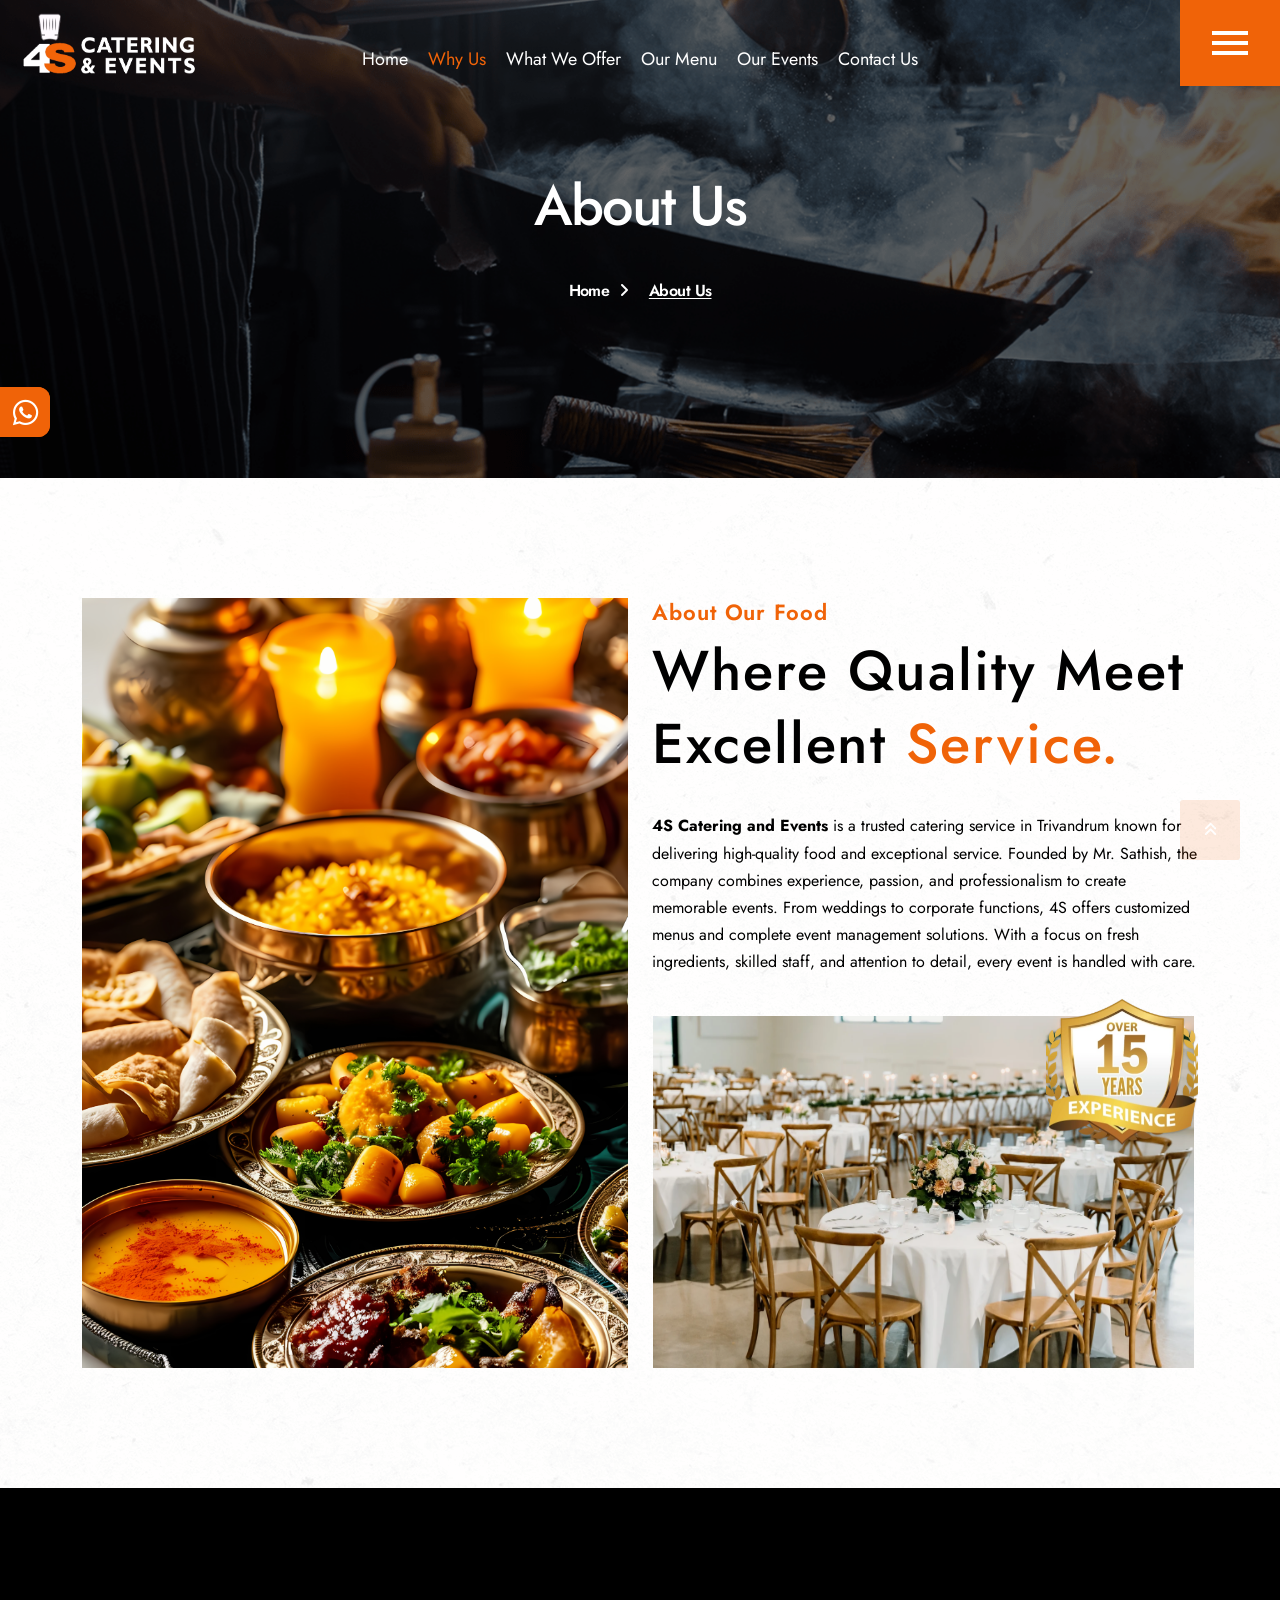
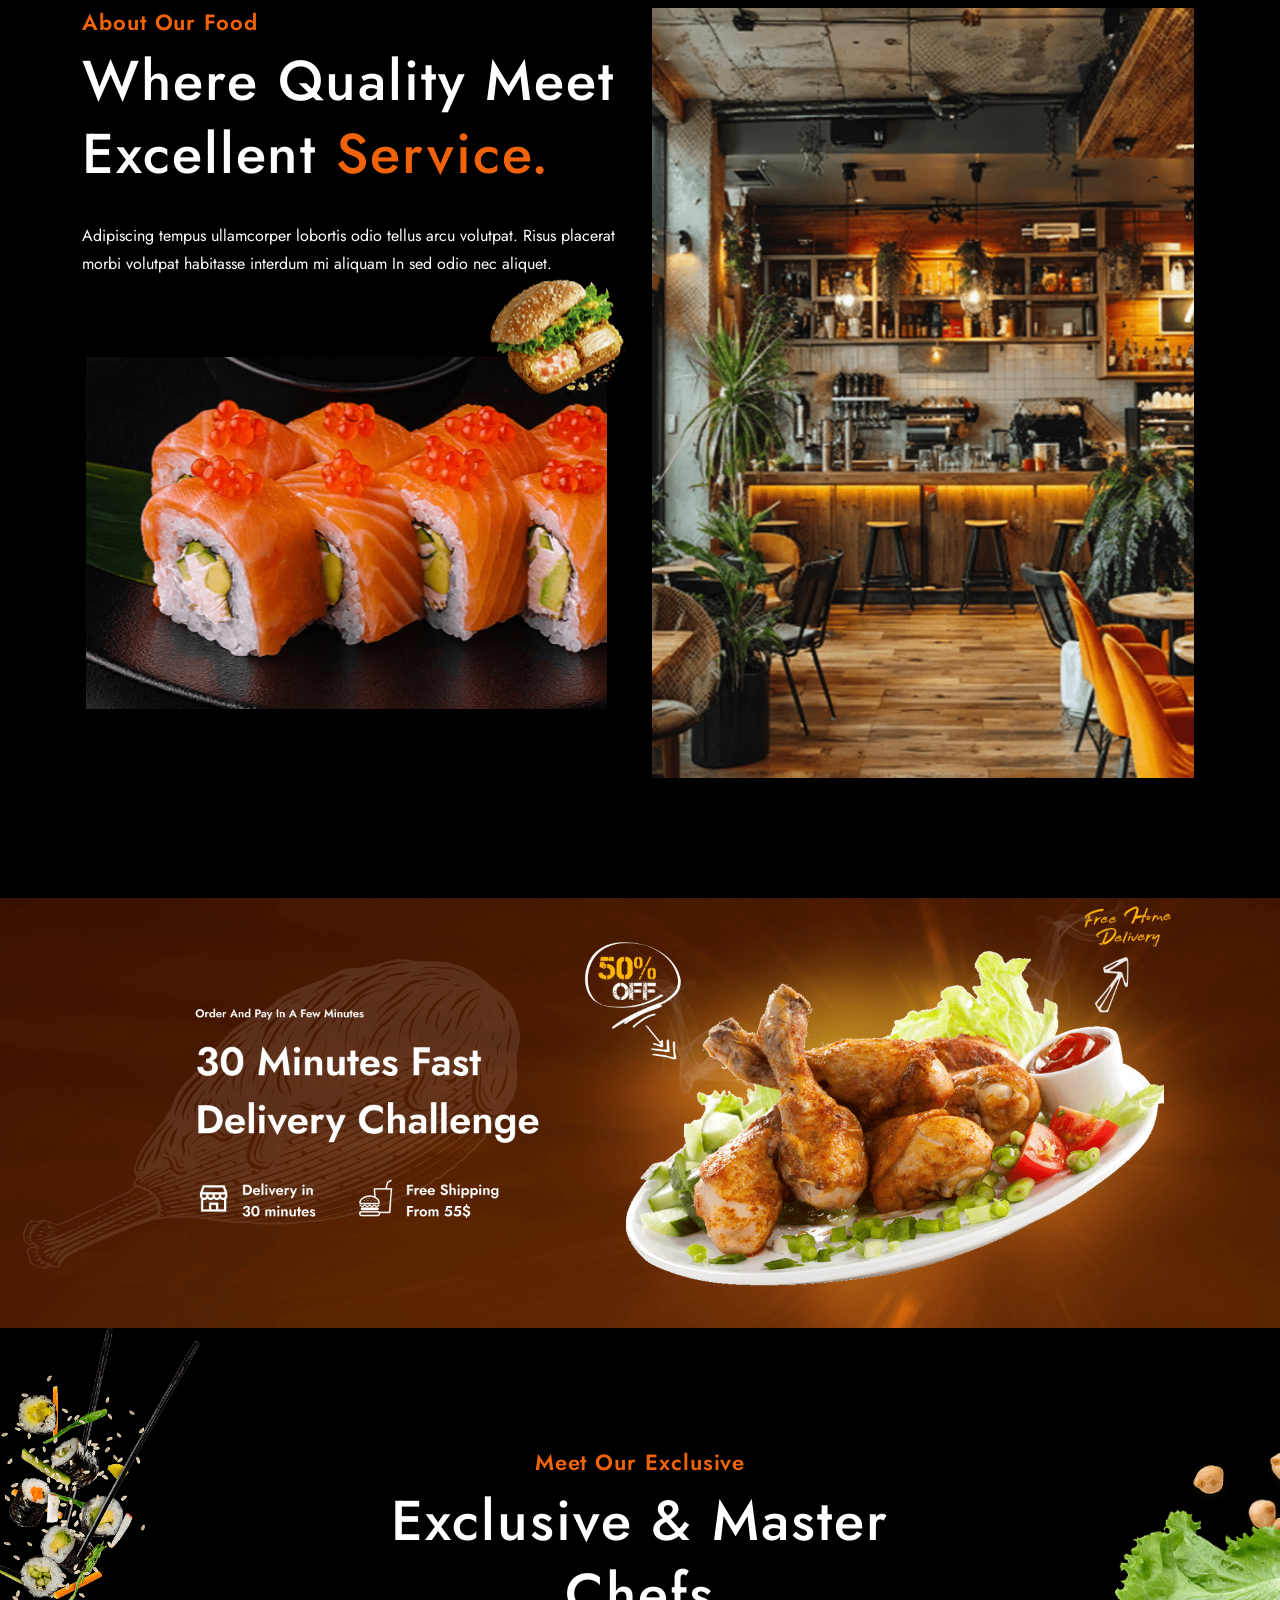
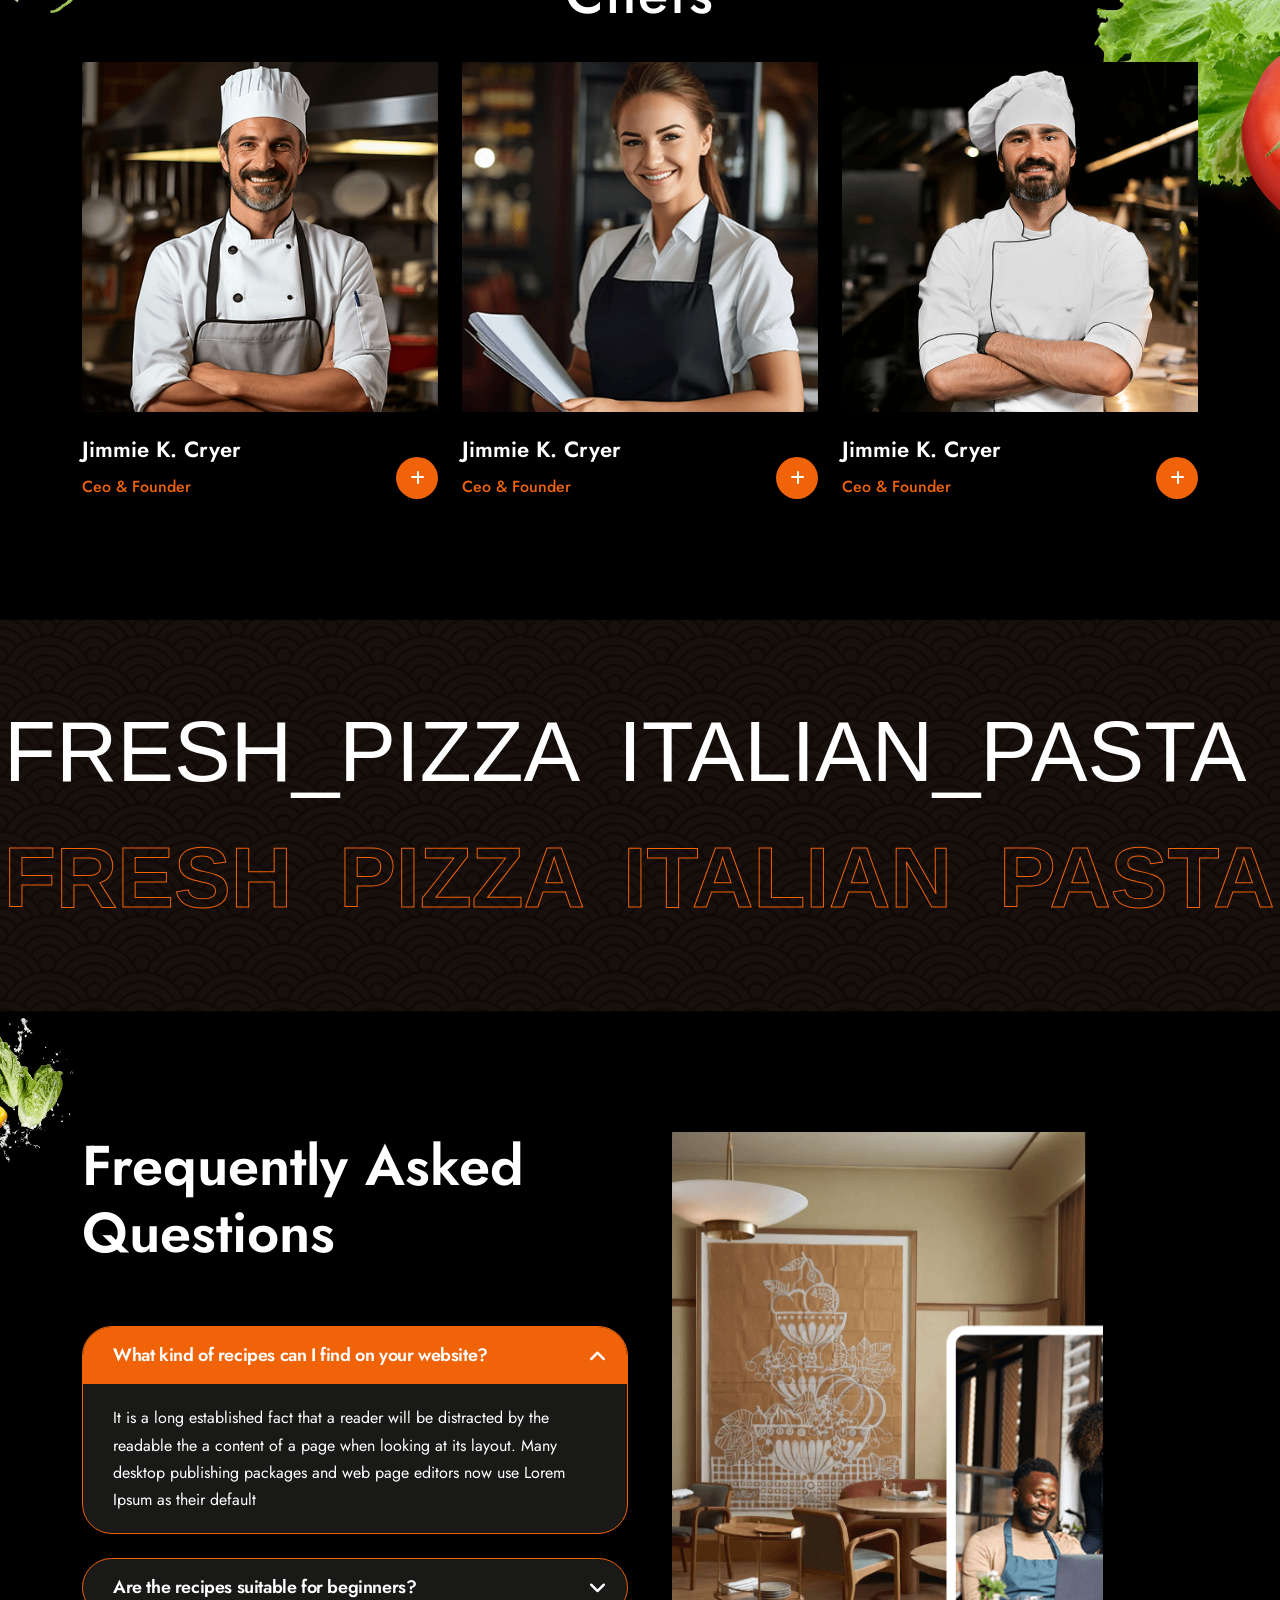
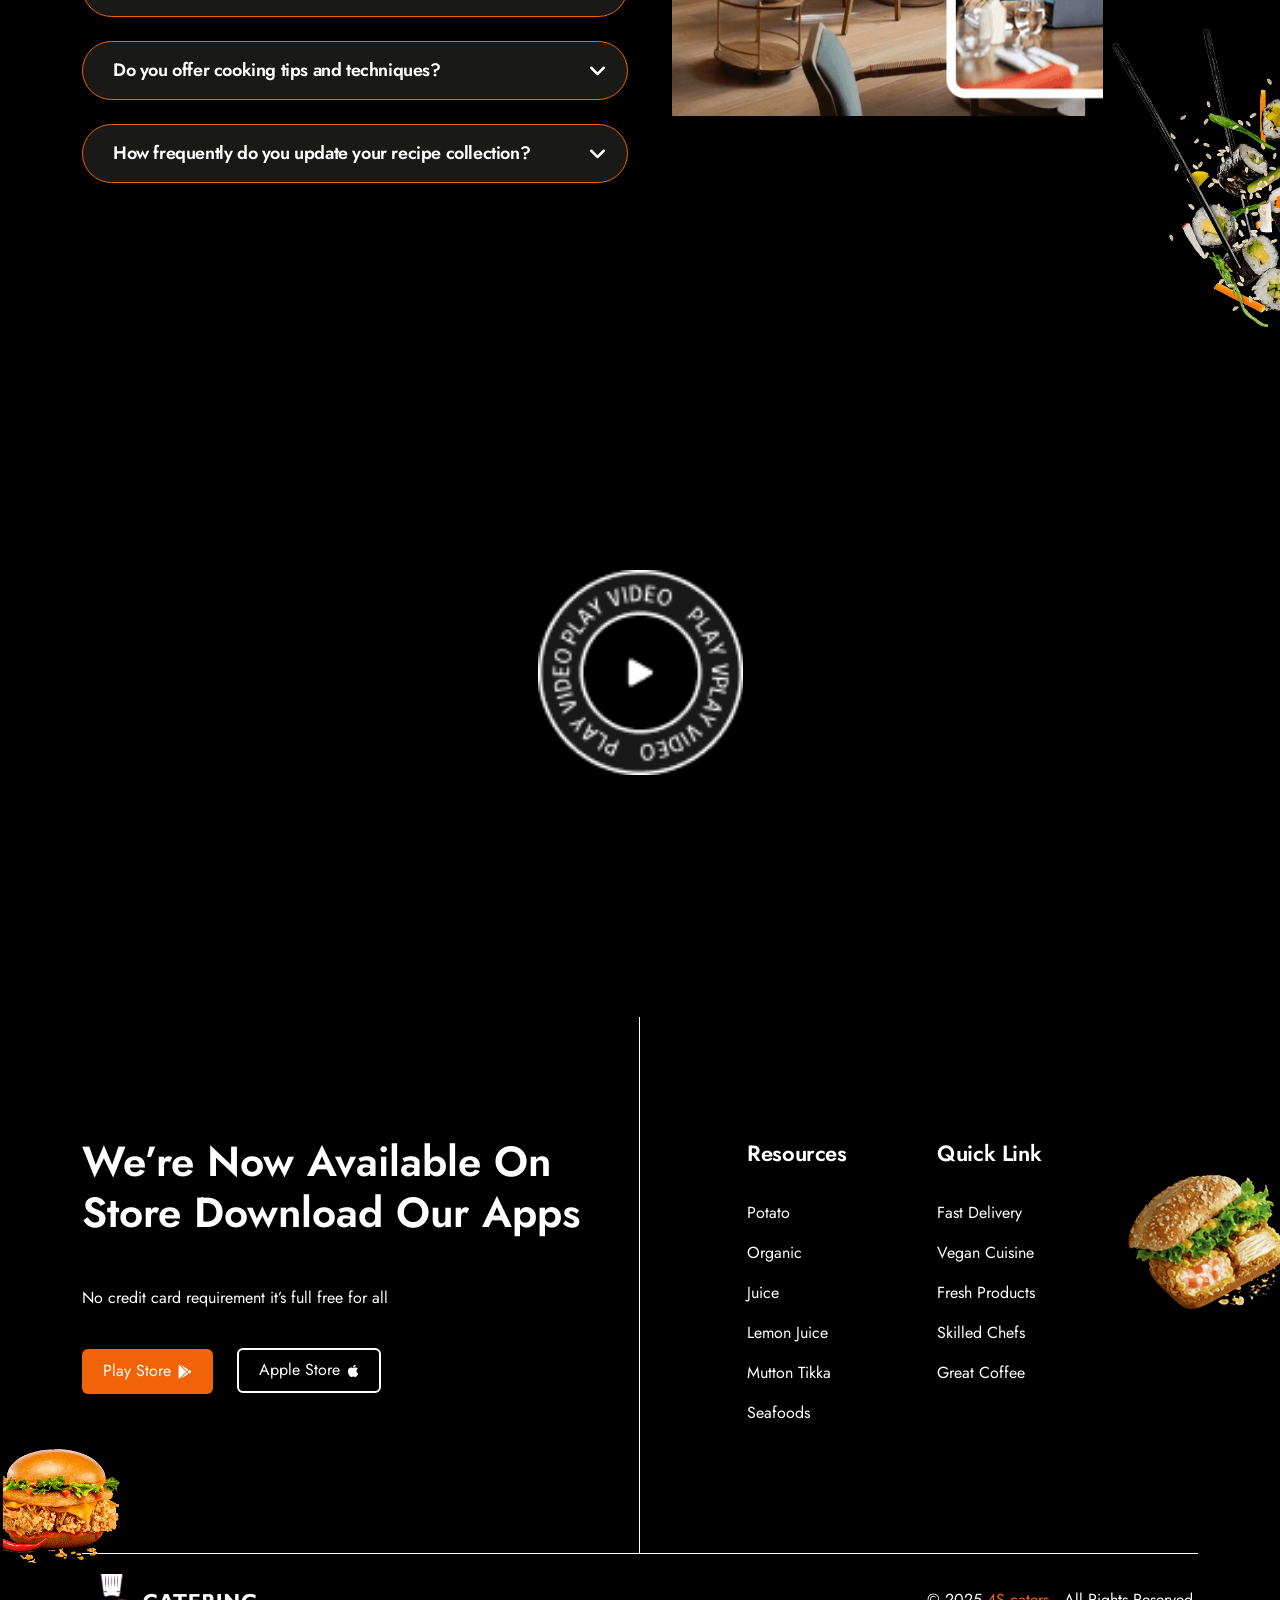
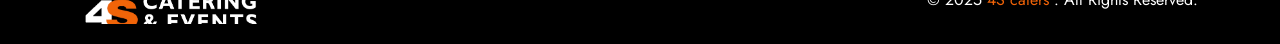
==== commit 88d3d89e: "add eqnuiry form" ====
--- a/about-us/index.html
+++ b/about-us/index.html
@@ -588,7 +588,7 @@
       <div class="row align-items-center gy-4">
         <div class="col-12 col-sm-4">
           <a href="/">
-            <img class="footer-logo" src="/assets/images/logos/white-logo.png" alt="logo">
+            <img class="footer-logo" src="/assets/images/logos/4s-logo-white.PNG" alt="logo">
           </a>
         </div>
         <div class="col-12 col-sm-8">
--- a/assets/css/style.css
+++ b/assets/css/style.css
@@ -7834,4 +7834,193 @@
   opacity: 0;
   visibility: hidden;
   transition: opacity 0.6s ease, visibility 0.6s ease;
+}
+/* form enquiry  */
+
+.popup_wrapper {
+    background: rgba(0, 0, 0, 0.7) none repeat scroll 0 0;
+    height: 100%;
+    position: fixed;
+    top: 0;
+    left: 0;
+    -moz-transition: all .5s ease;
+    -o-transition: all .5s ease;
+    -webkit-transition: all .5s ease;
+    -ms-transition: all .5s ease;
+    transition: all .5s ease;
+    width: 100%;
+    z-index: 9999999;
+    opacity: 0;
+    display: none;
+}
+
+.popup_wrapper .popup_content {
+    background-color: #ffffff;
+    top: 50%;
+    left: 50%;
+    transform: translate(-50%, -50%);
+    position: absolute;
+    width: 500px;
+    -webkit-box-shadow: 0px 0px 20px 0px rgba(0, 0, 0, 0.35);
+    -moz-box-shadow: 0px 0px 20px 0px rgba(0, 0, 0, 0.35);
+    box-shadow: 0px 0px 20px 0px rgba(0, 0, 0, 0.35)
+}
+
+@media (max-width: 767px) {
+    .popup_wrapper .popup_content {
+        width: 300px
+    }
+}
+
+.popup_wrapper .popup_content .content {
+    height: 100%;
+    position: relative
+}
+
+.popup_wrapper .popup_content.newsletter_c {
+    width: 800px
+}
+
+@media (max-width: 767px) {
+    .popup_wrapper .popup_content.newsletter_c {
+        width: 300px
+    }
+}
+
+.popup_wrapper .popup_content.newsletter_c figure {
+    position: absolute;
+    overflow: hidden;
+    top: 0;
+    bottom: 0;
+    left: 0;
+    right: 0;
+    margin: 0
+}
+
+.popup_wrapper .popup_content.newsletter_c figure img {
+    height: 100%;
+    width: auto
+}
+
+.popup_wrapper .popup_content.newsletter_c .content {
+    height: 100%;
+    padding: 120px 60px;
+    text-align: center;
+    display: flex;
+    align-items: center;
+    background-color: #fff
+}
+
+@media (max-width: 767px) {
+    .popup_wrapper .popup_content.newsletter_c .content {
+        padding: 30px 30px 15px 30px;
+        height: auto
+    }
+}
+
+.popup_wrapper .popup_content.newsletter_c .content .wrapper {
+    width: 100%
+}
+
+.popup_wrapper .popup_content.newsletter_c .content .wrapper h3 {
+    font-size: 21px;
+    font-size: 1.3125rem;
+    margin-top: 25px
+}
+
+.popup_wrapper .popup_close {
+    width: 25px;
+    height: 25px;
+    position: absolute;
+    top: 10px;
+    right: 15px;
+    z-index: 9999;
+    font-size: 28px;
+    font-size: 1.75rem;
+    color: #555;
+    cursor: pointer
+}
+
+.popup_wrapper .popup_close:hover {
+    color: #222
+}
+.popup-form{
+    max-width: 500px;
+    max-height: 609px;
+}
+.form-logo{
+    display: flex;
+    justify-content: center;
+    align-items: center;
+    padding: 20px 0px 15px;
+}
+.form-logo>img{
+    width: 85px;
+}
+.enquiry-form{
+    padding: 20px 30px;
+}
+
+.form-control {
+    padding: 10px;
+    height: 40px;
+    font-size: 14px;
+    font-size: .875rem;
+    -webkit-border-radius: 3px;
+    -moz-border-radius: 3px;
+    -ms-border-radius: 3px;
+    border-radius: 3px;
+    border: 1px solid #cecece;
+    background-color: #ffffff;
+}
+
+.form-control:focus {
+    border-color: #ccc;
+    outline: 0;
+    box-shadow: 0 0 0 0.2rem rgba(0, 0, 0, 0.05)
+}
+
+.form-control.text_area {
+    height: 150px !important
+}
+
+.form-group {
+    position: relative;
+    margin-bottom: 1rem
+}
+.popup-form p{
+  color: rgb(0, 0, 0) !important;
+  font-size: 16px;
+  text-transform: capitalize;
+  margin-top: 5px;
+ }
+.popup-form h2{
+  color: var(--primary-color) !important;
+  font-size: 35px;
+  font-weight: 500;
+ }
+ .btn_1 {
+    width: 100%;
+    border: none;
+    background: #ed6600;
+    outline: none;
+    cursor: pointer;
+    display: inline-block;
+    text-decoration: none;
+    padding: 11px 27px;
+    color: #fff;
+    font-weight: 500;
+    text-align: center;
+    font-size: 14px;
+    font-size: .875rem;
+    -moz-transition: all .3s ease-in-out;
+    -o-transition: all .3s ease-in-out;
+    -webkit-transition: all .3s ease-in-out;
+    -ms-transition: all .3s ease-in-out;
+    transition: all .3s ease-in-out;
+    -webkit-border-radius: 3px;
+    -moz-border-radius: 3px;
+    -ms-border-radius: 3px;
+    border-radius: 3px;
+    line-height: normal
 }
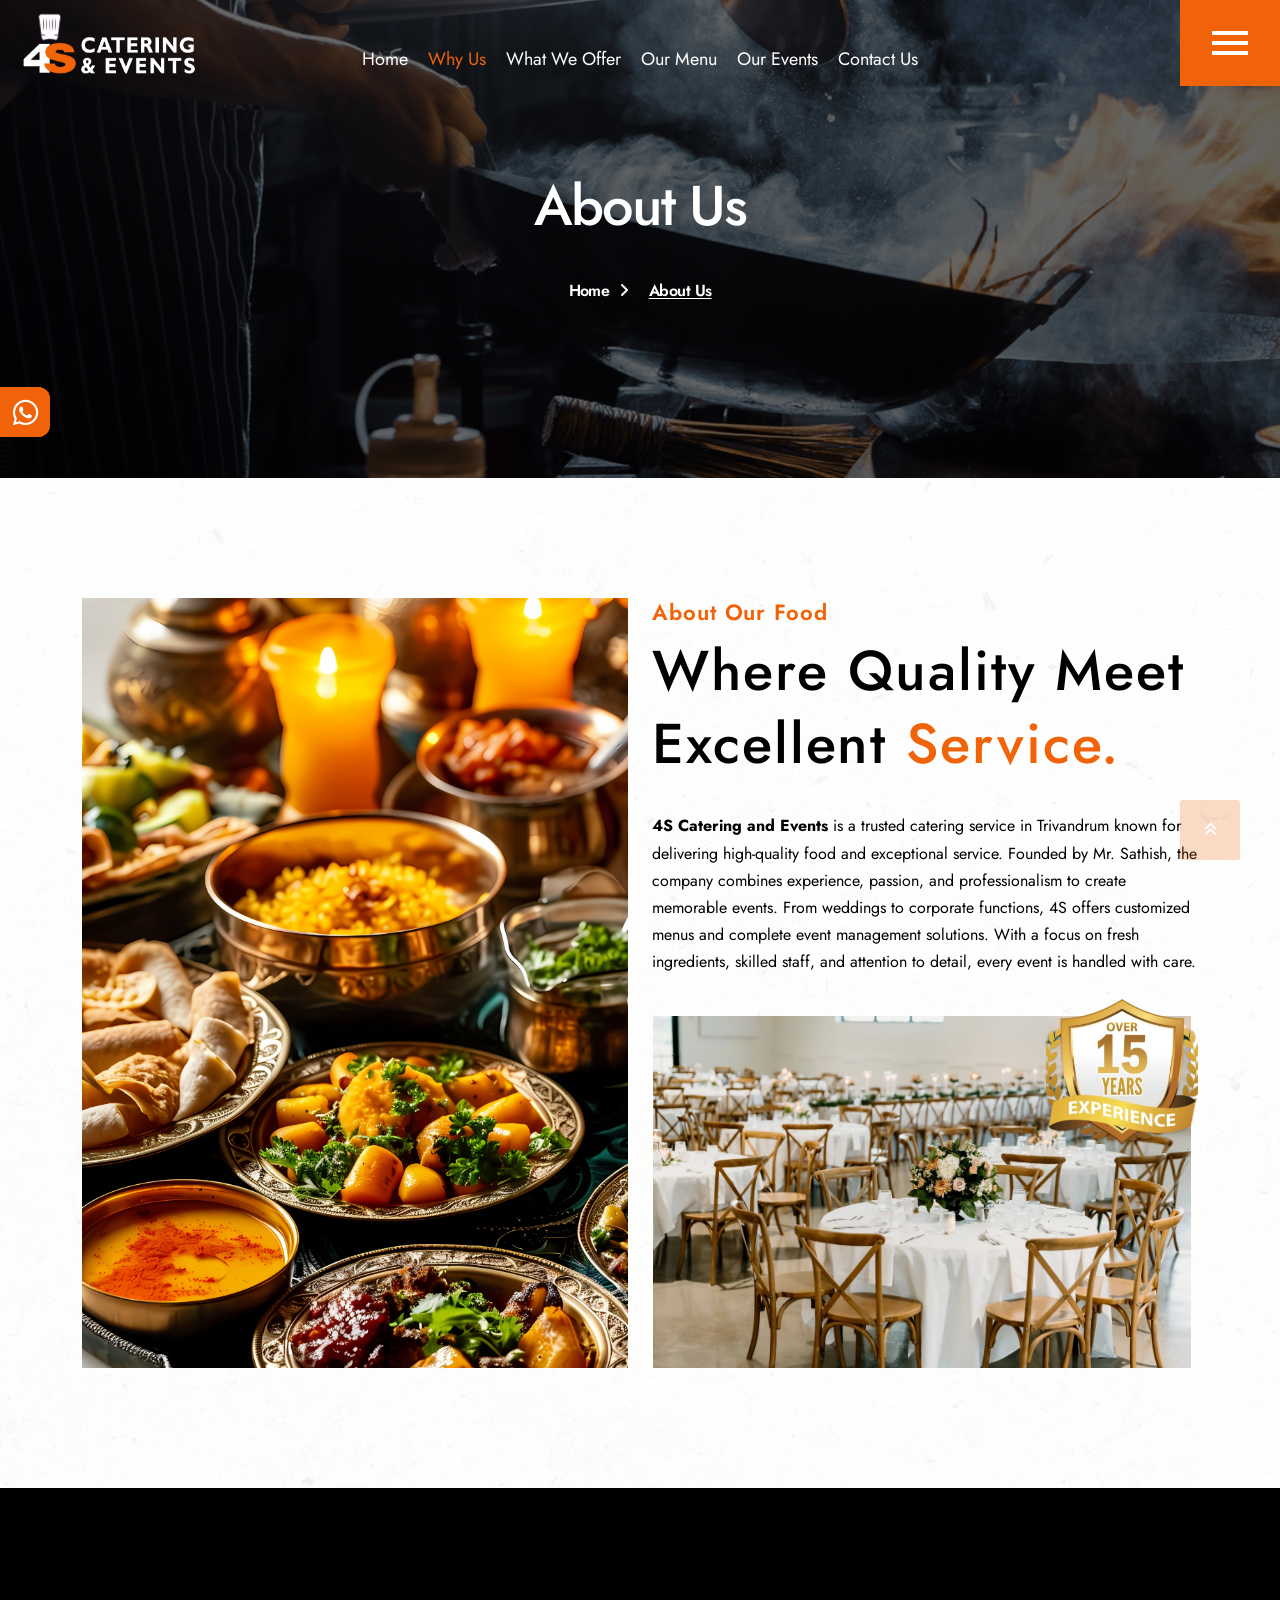
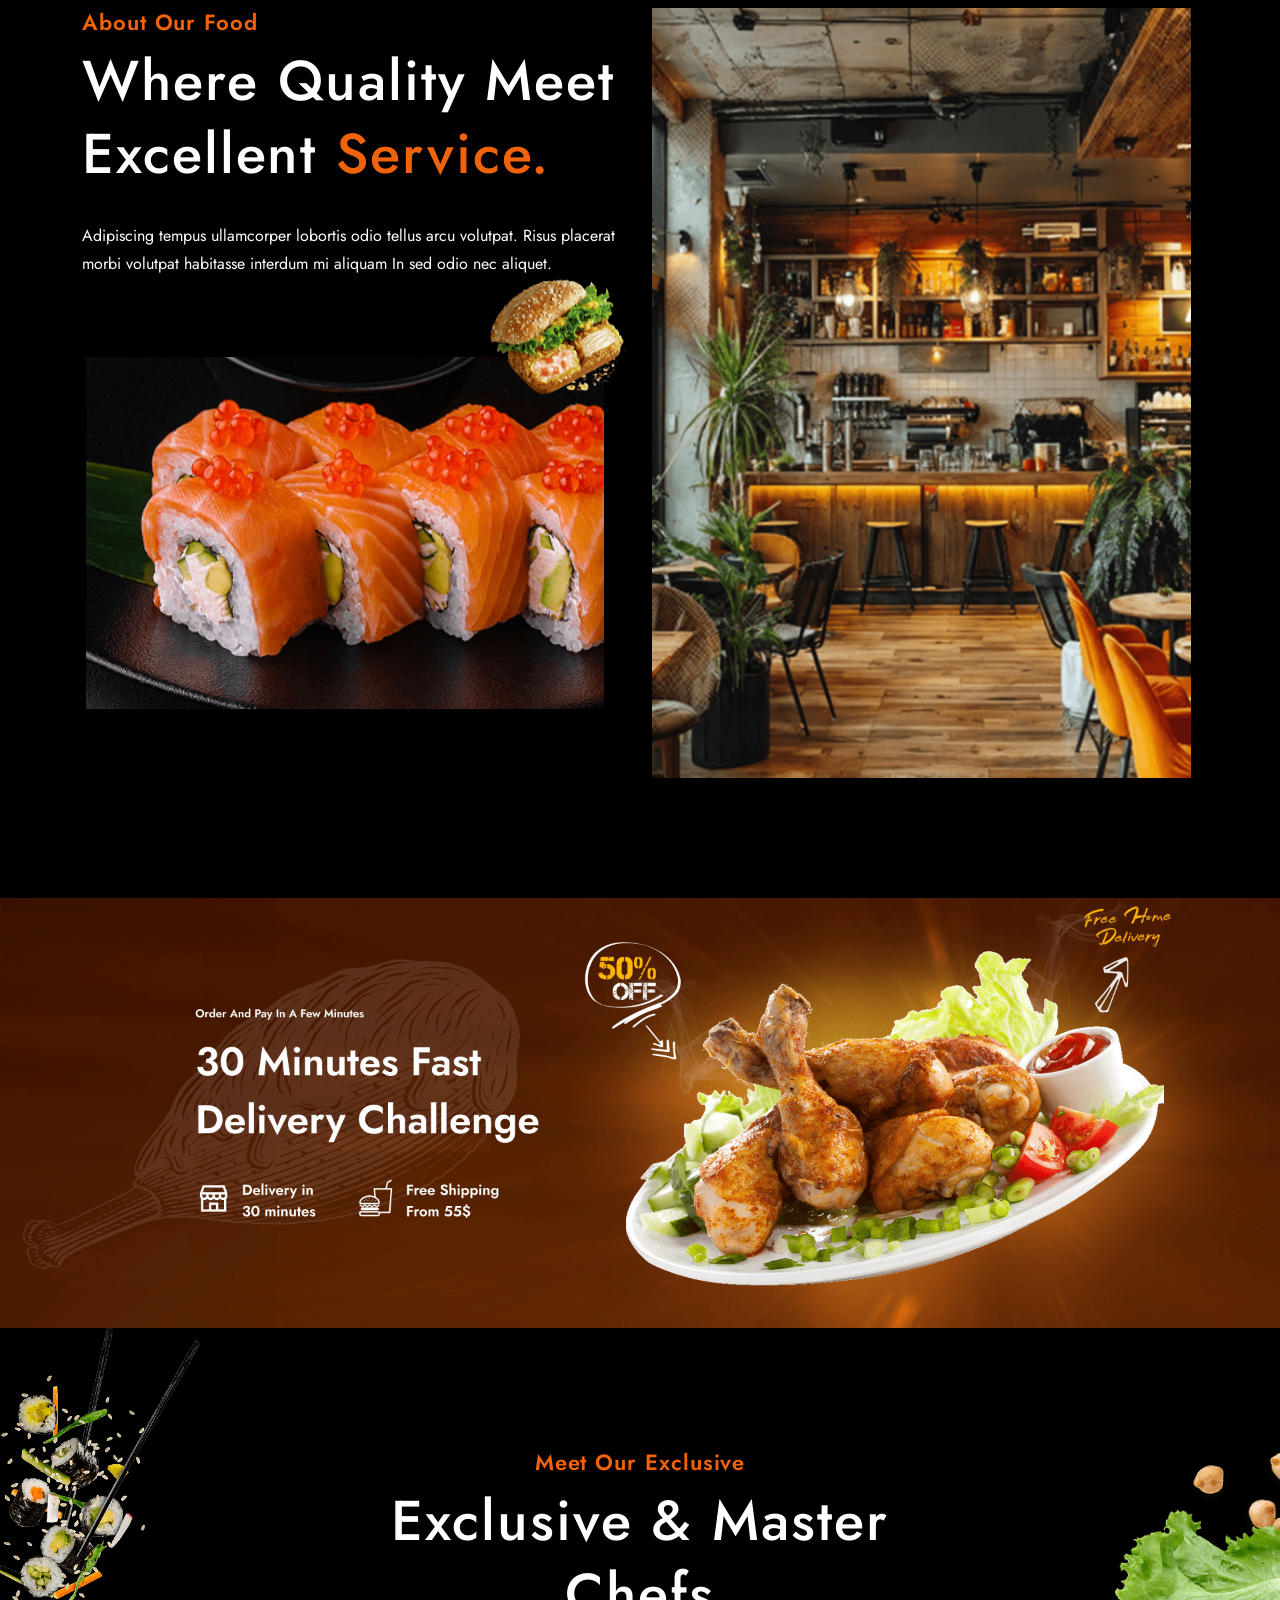
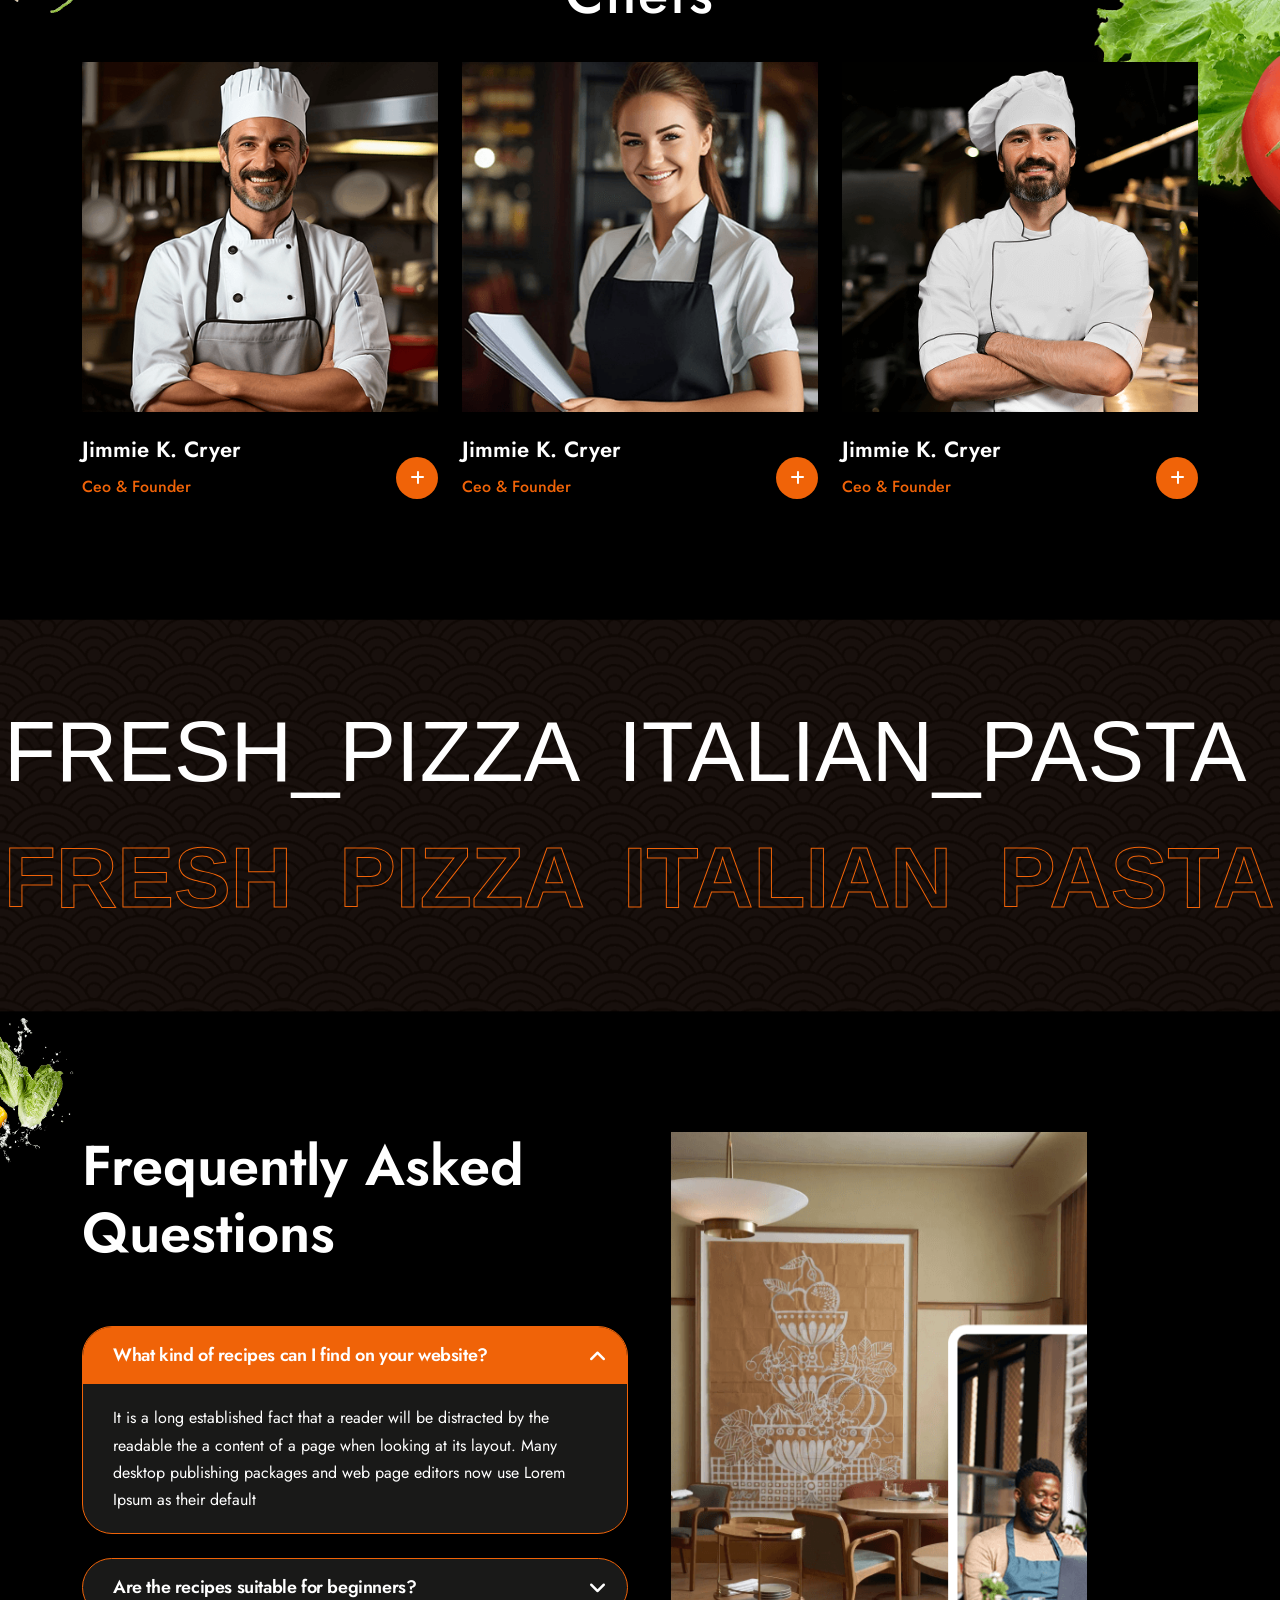
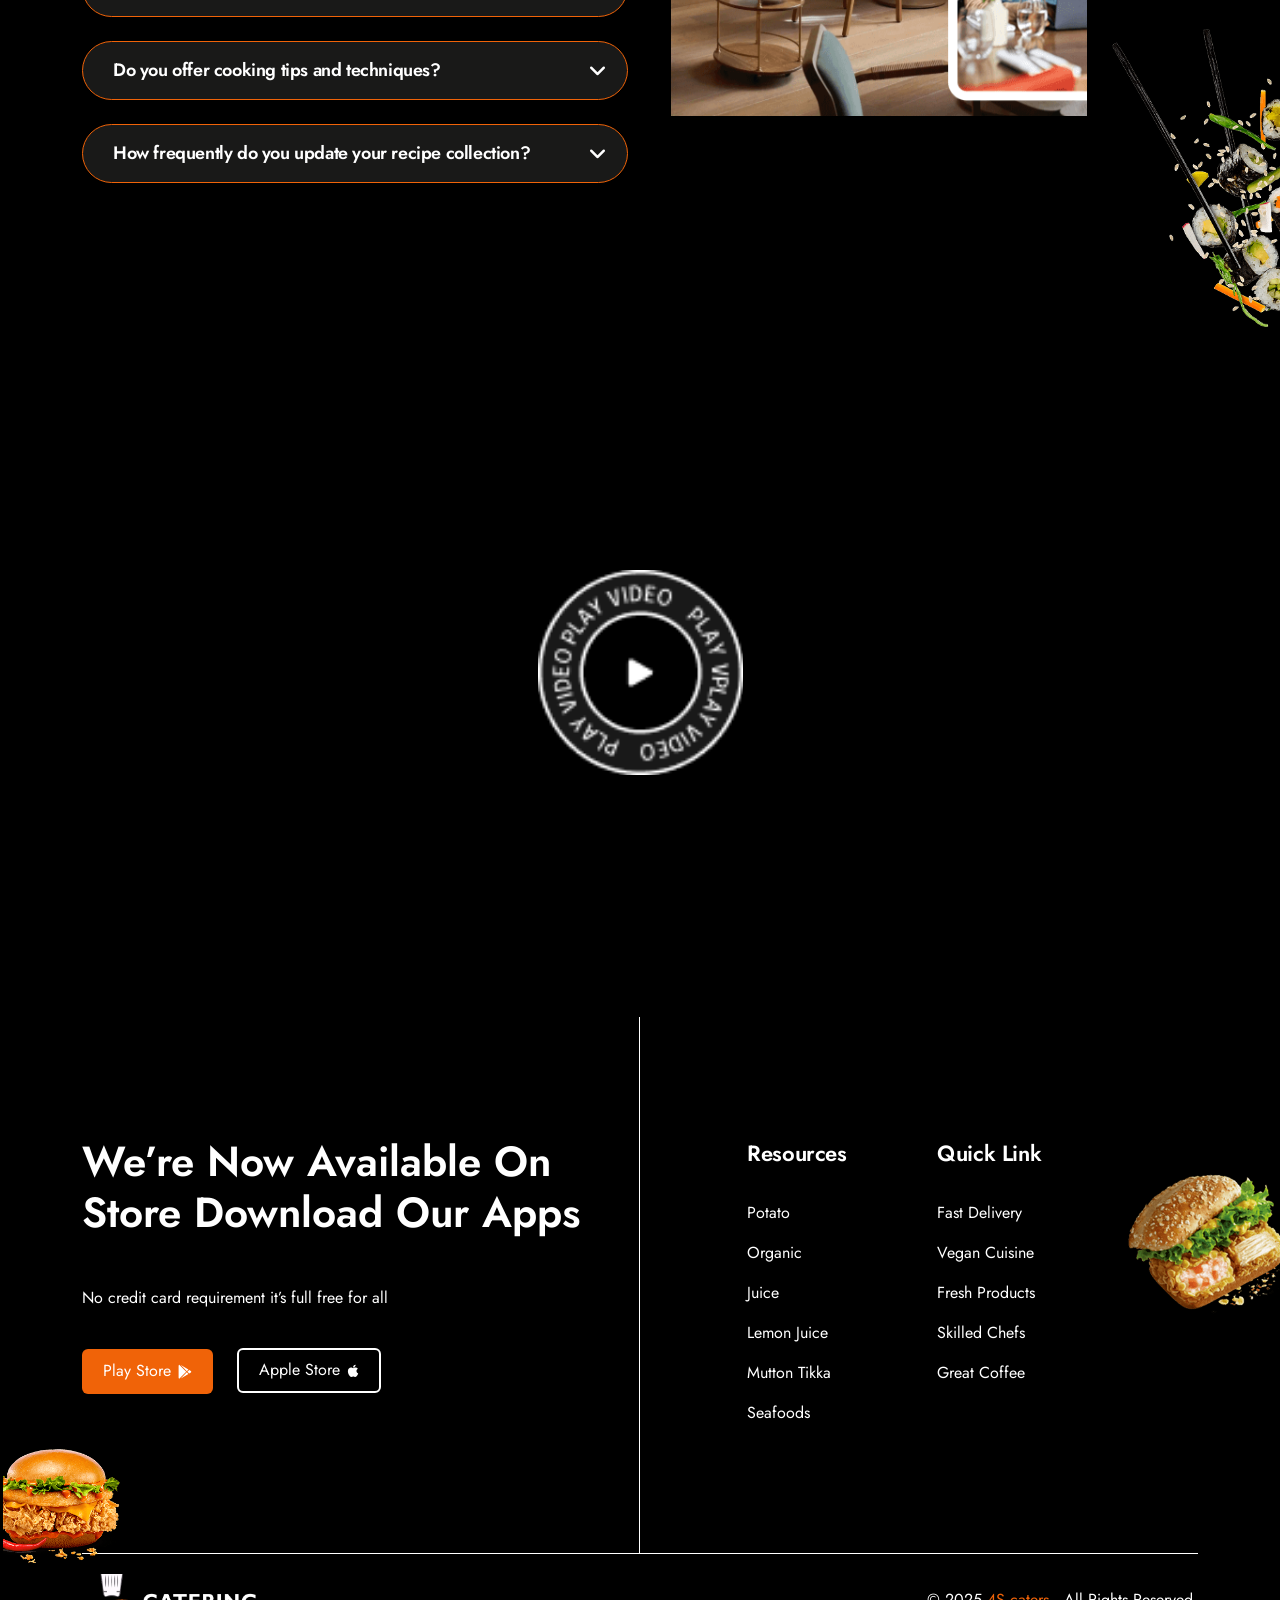
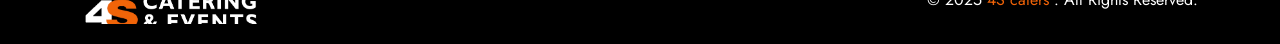
==== commit a95c99ef: "index page 2" ====
--- a/about-us/index.html
+++ b/about-us/index.html
@@ -51,7 +51,7 @@
       <!-- logo wraper -->
       <div class="positioned-logo">
         <a href="/">
-          <img class="header-logo" src="/assets/images/logos/4s-logo-white.PNG" alt="logo">
+          <img class="header-logo header-logo-top" src="/assets/images/logos/4s-logo-white.PNG" alt="logo">
         </a>
       </div>
       <div class="container">
--- a/assets/css/style.css
+++ b/assets/css/style.css
@@ -2550,10 +2550,23 @@
 .roister-mobile-menu-offcanvas {
   background-color: var(--bg-black-shade-1);
   overflow-y: scroll; }
+  .offcanvas-body p{
+    color: #000;
+    margin-top: 10px;
+  }
+  .sidebar-popup-contact h4, h6{
+    color: #000;
+  }
+  .sidebar-popup-social h4{
+    color: #000;
+  }
+  #roister-mobile-menu-offcanvas{
+    background-color: #fff;
+  }
   .roister-mobile-menu-offcanvas .offcanvas-body {
-    background-color: #000; }
+    background-color: #fff; }
   .roister-mobile-menu-offcanvas .offcanvas-header {
-    background: #000;
+    background: #fff;
     display: -webkit-box;
     display: -ms-flexbox;
     display: flex;
@@ -2564,24 +2577,25 @@
     -webkit-box-align: center;
     -ms-flex-align: center;
     align-items: center;
-    border-bottom: 1px solid var(--border-color-1); }
+    border-bottom: 2px solid #0202021c; }
     .roister-mobile-menu-offcanvas .offcanvas-header .header-logo {
       width: 230px;
       height: 90px;
       -o-object-fit: contain;
       object-fit: contain; }
   .roister-mobile-menu-offcanvas .mobile-tab-nav {
-    border-bottom: 1px solid var(--border-color-1); }
+    border-bottom: 1px solid #2929292e; }
     .roister-mobile-menu-offcanvas .mobile-tab-nav .nav-link {
       -webkit-box-flex: 1;
       -ms-flex-positive: 1;
       flex-grow: 1;
       padding: 20px 0px;
-      color: var(--white-color); }
+      color: #000;
+    font-weight: 700; }
       .roister-mobile-menu-offcanvas .mobile-tab-nav .nav-link.active {
         color: var(--primary-color); }
   .roister-mobile-menu-offcanvas .mobile-menu ul li:not(:last-child) a {
-    border-bottom: 1px solid var(--border-color-1); }
+    border-bottom: 2px solid #6e6e6e1f; }
   .roister-mobile-menu-offcanvas .mobile-menu ul li .submenu {
     margin-left: 12px; }
   .roister-mobile-menu-offcanvas .mobile-menu ul li a {
@@ -2594,10 +2608,11 @@
     -webkit-box-pack: justify;
     -ms-flex-pack: justify;
     justify-content: space-between;
-    color: var(--white-color);
-    font-size: var(--fz-16);
-    font-weight: 400;
-    padding: 12px 0; }
+    color: #000;
+    font-size: 18px;
+    font-weight: 500;
+    padding: 12px 0;
+     }
     .roister-mobile-menu-offcanvas .mobile-menu ul li a[aria-expanded="true"], .roister-mobile-menu-offcanvas .mobile-menu ul li a:hover {
       color: var(--primary-color); }
   .roister-mobile-menu-offcanvas .sidebar-popup-contact {
@@ -2612,7 +2627,7 @@
     gap: 12px;
     margin-bottom: 15px; }
     .roister-mobile-menu-offcanvas .sidebar-popup-contact li a {
-      color: var(--white-color); }
+      color: #000; }
   .roister-mobile-menu-offcanvas .sidebar-popup-contact li .icon {
     width: 35px;
     height: 35px;
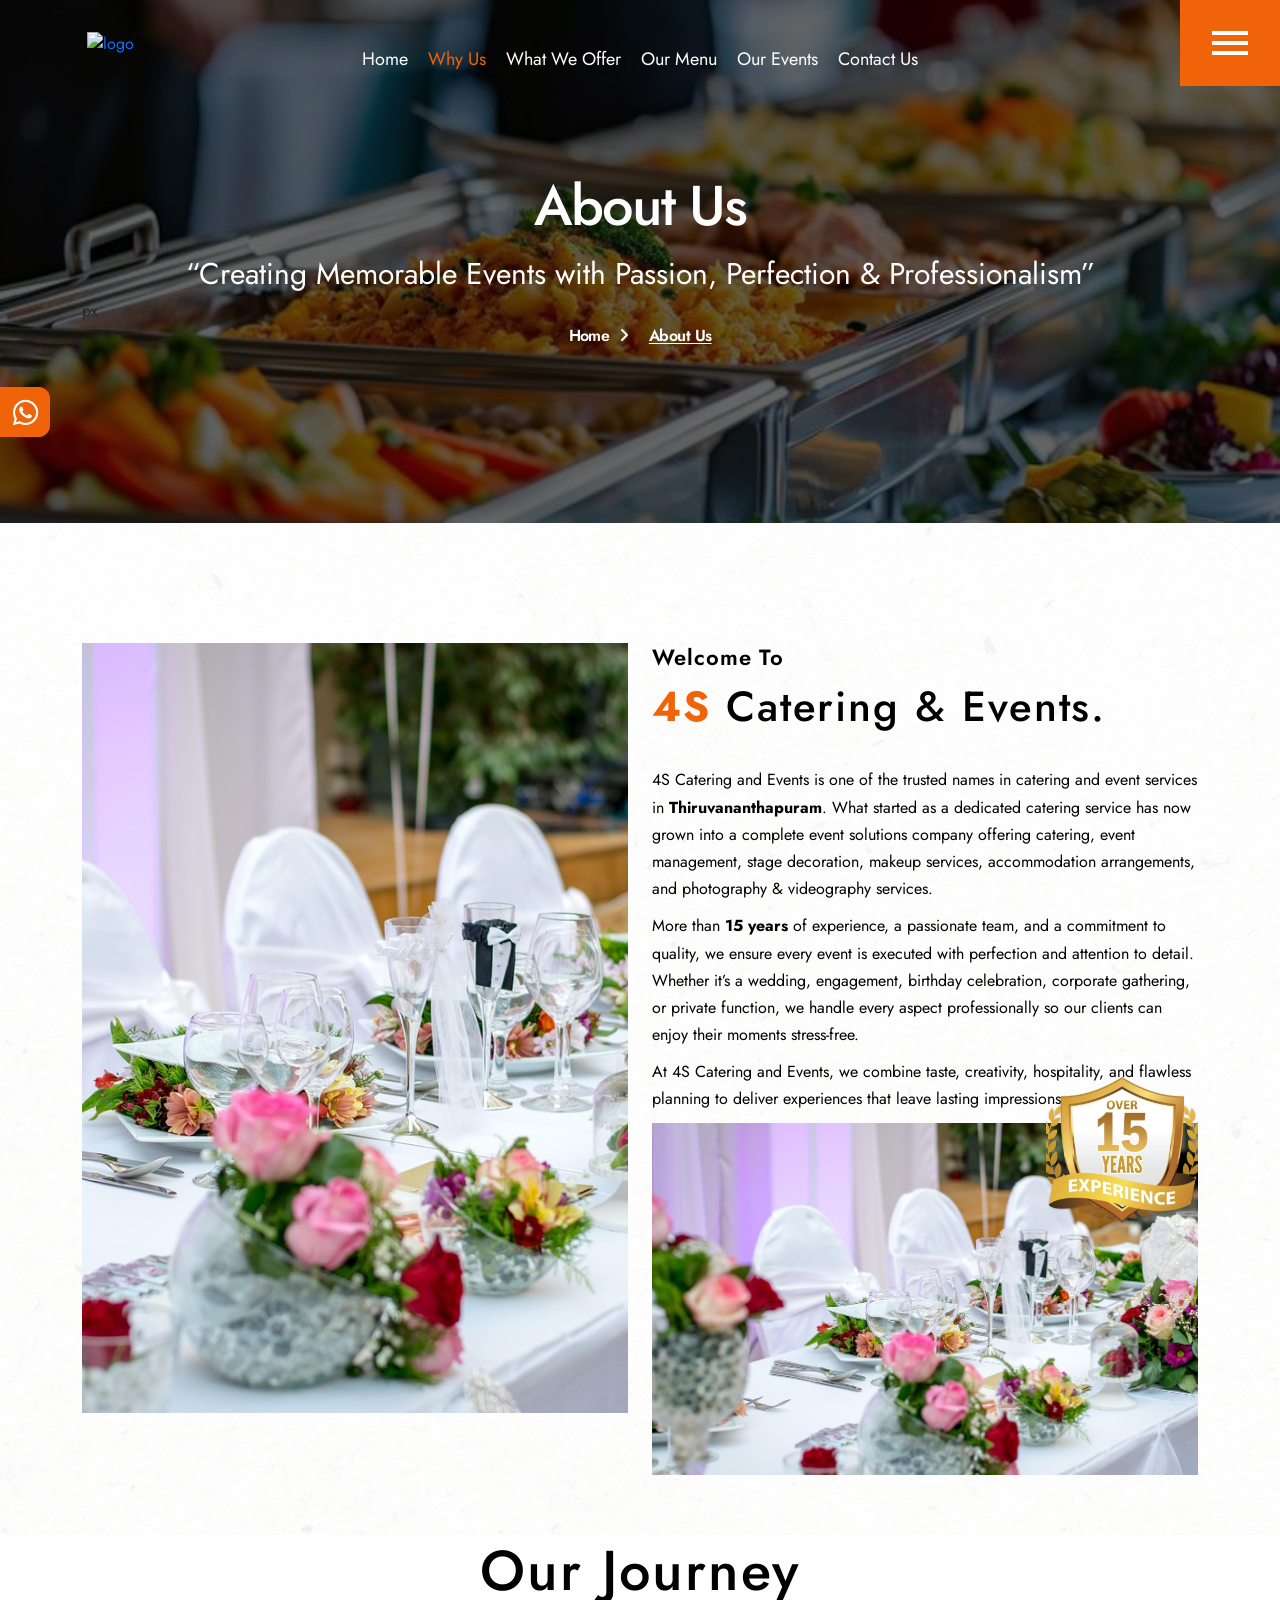
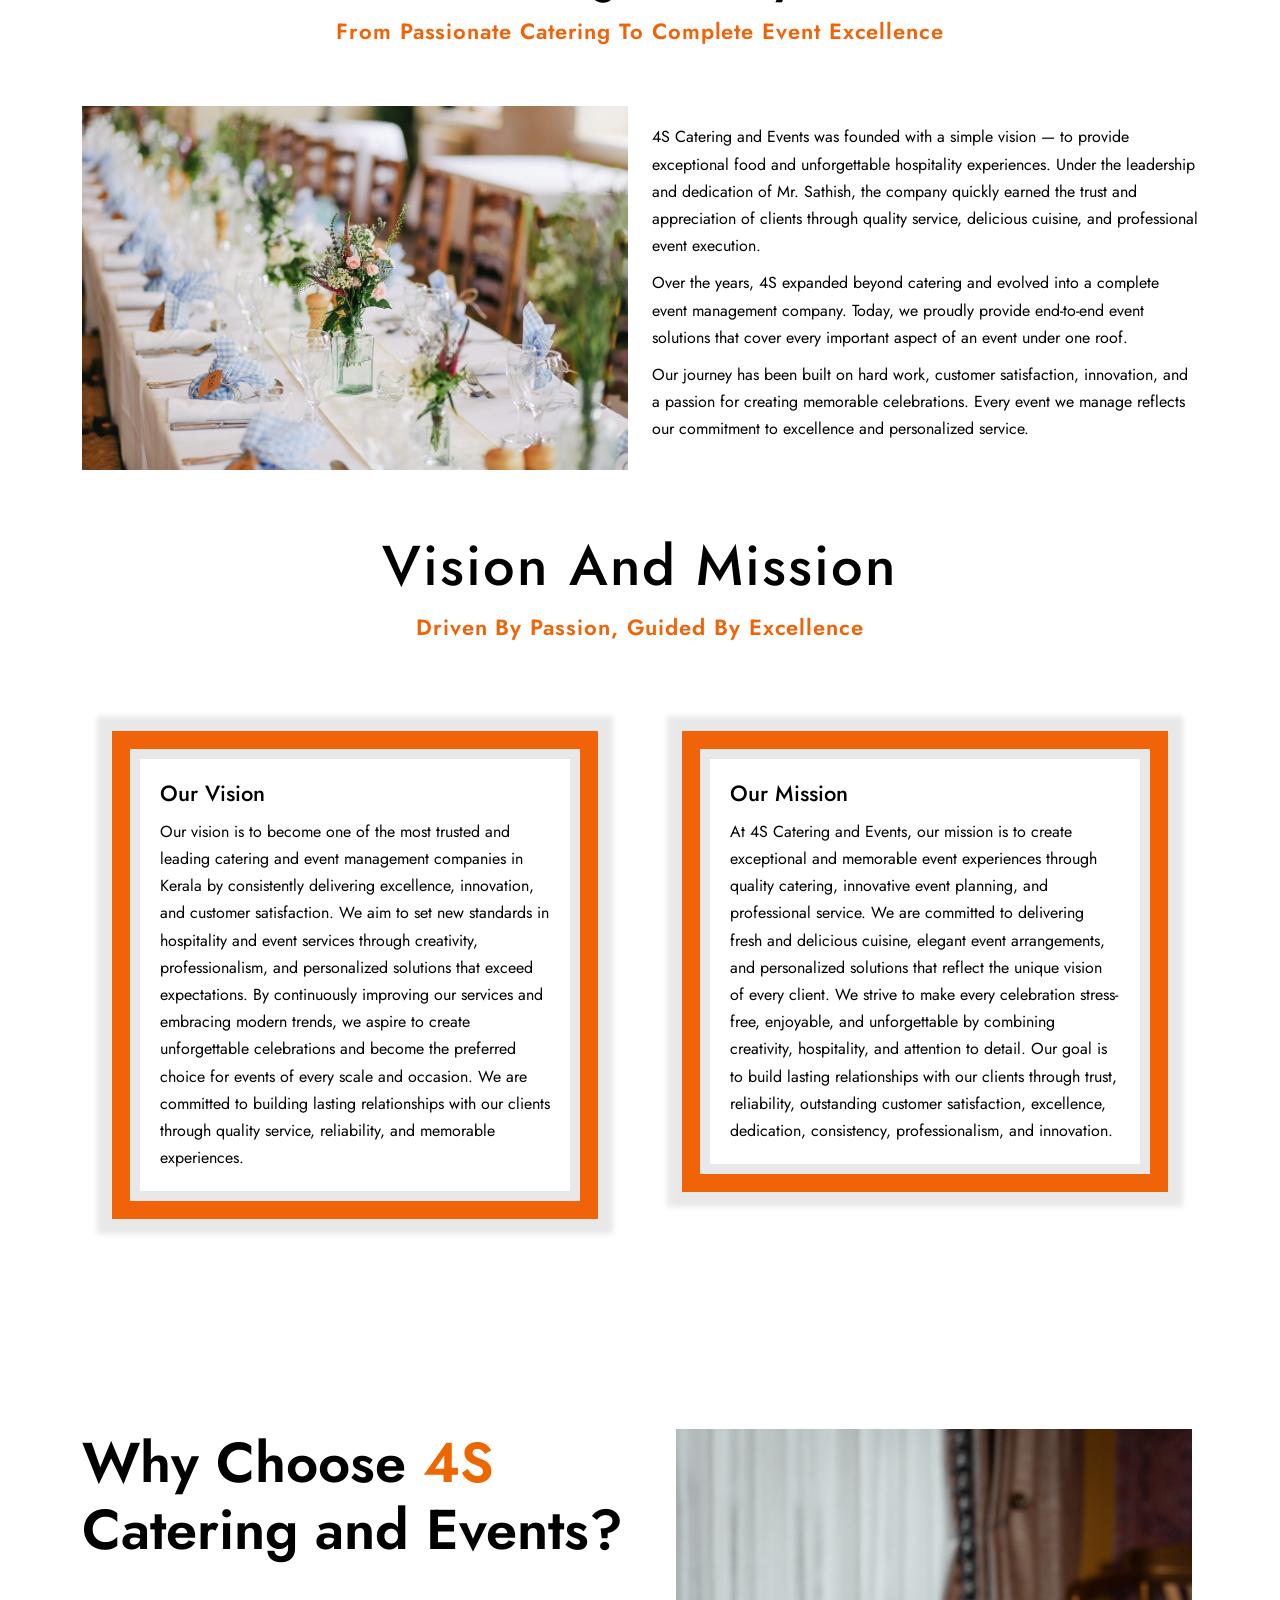
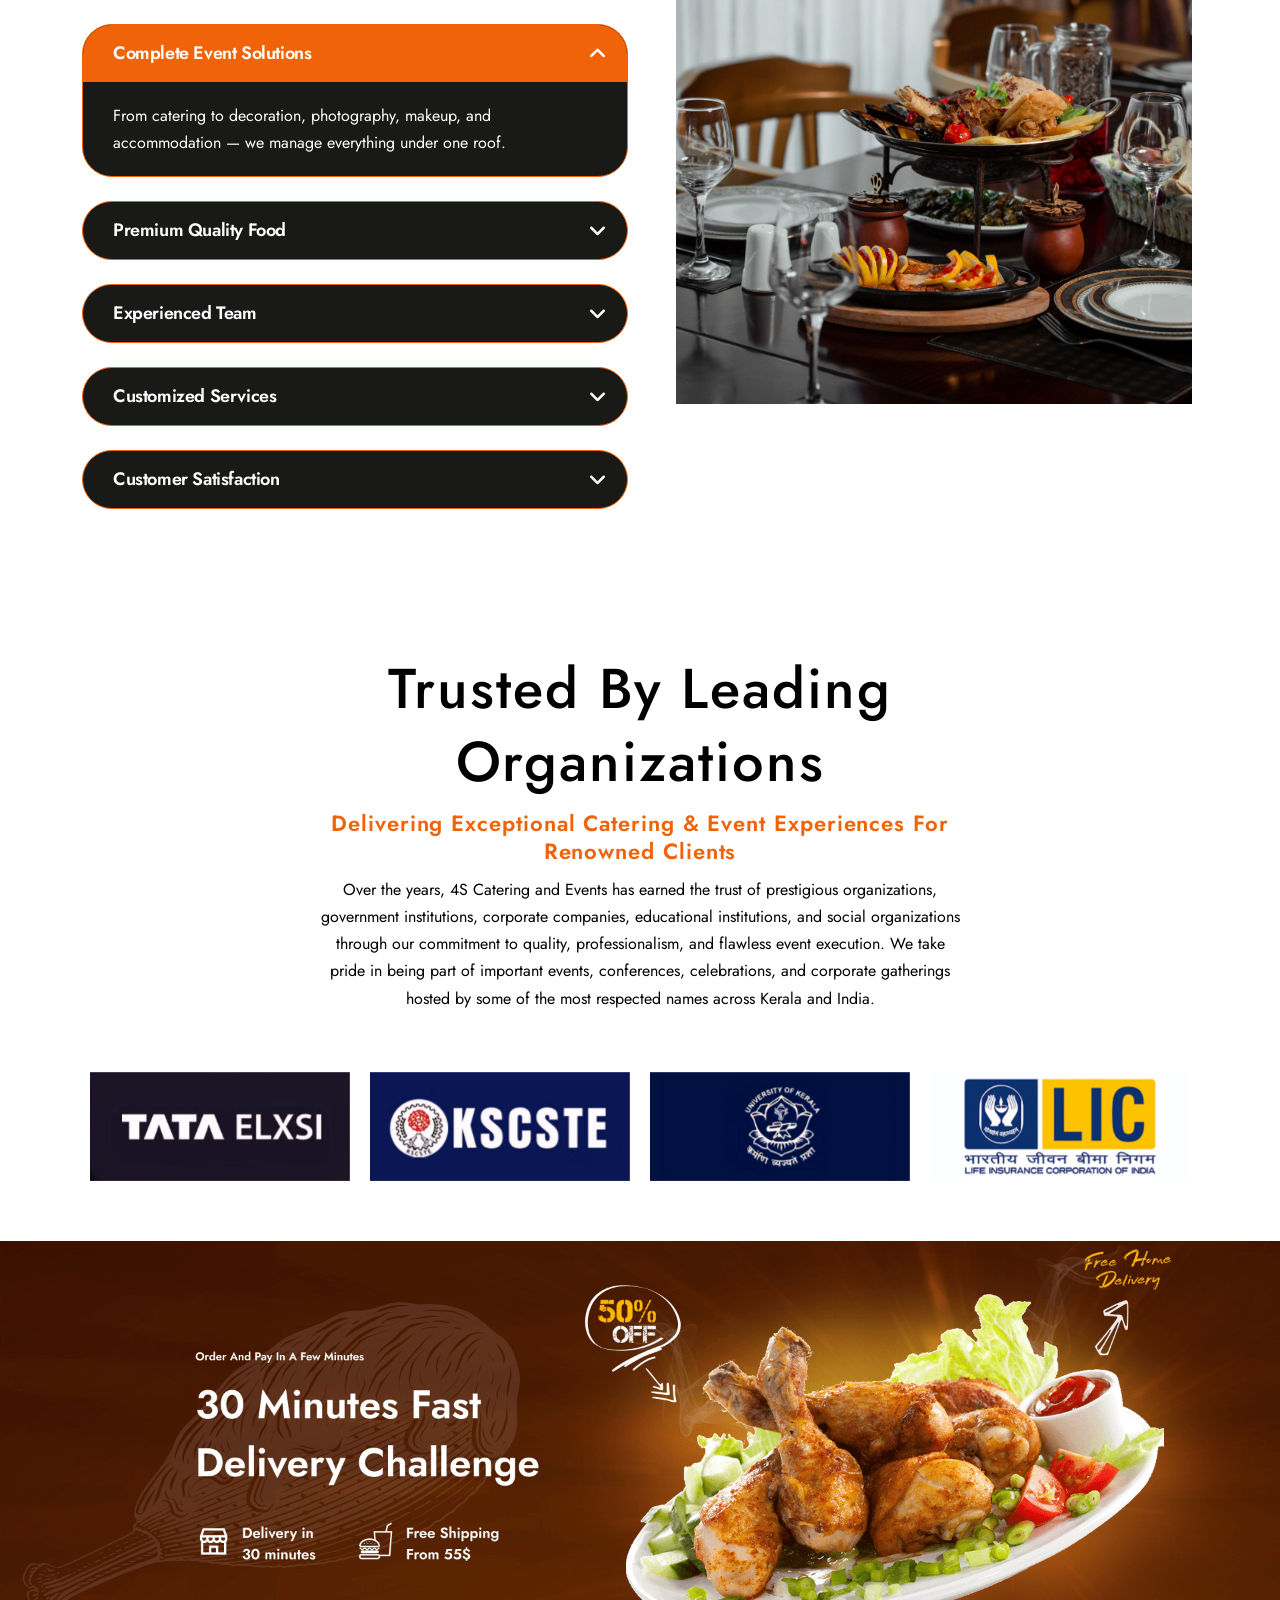
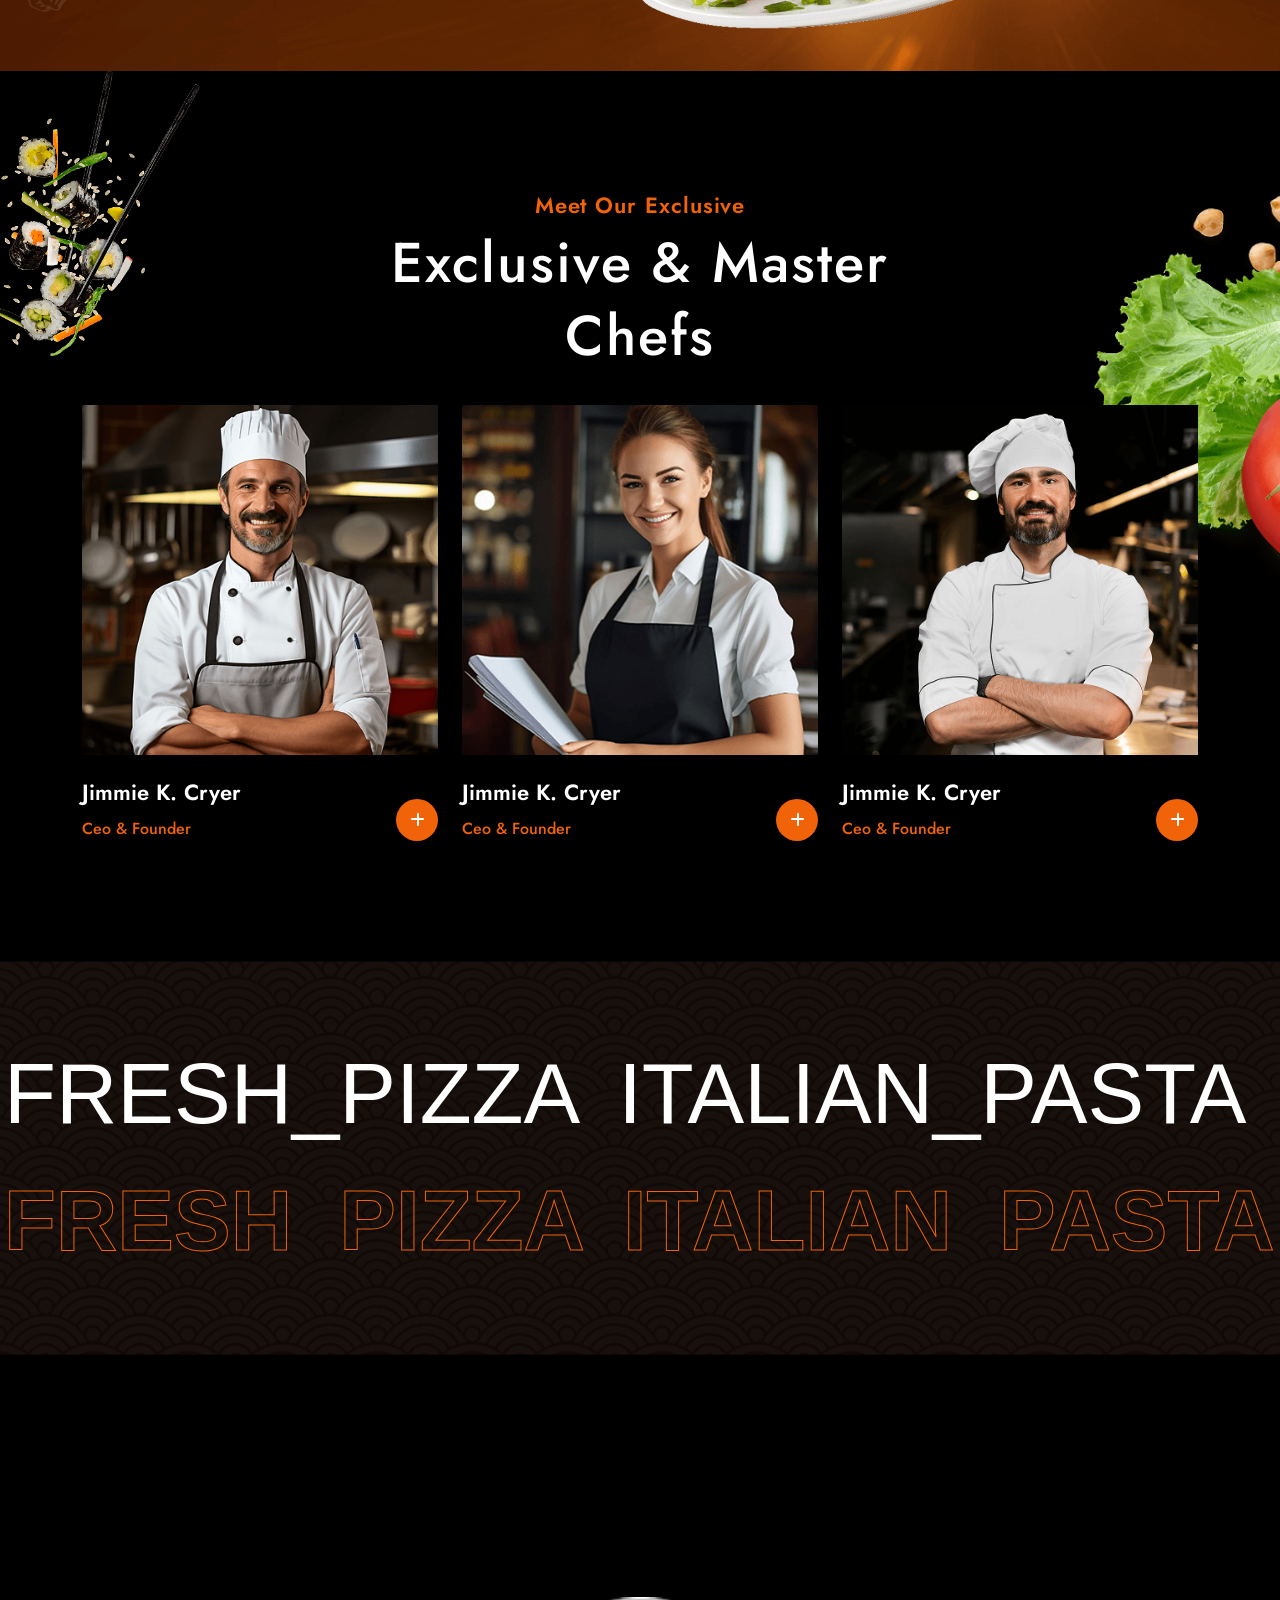
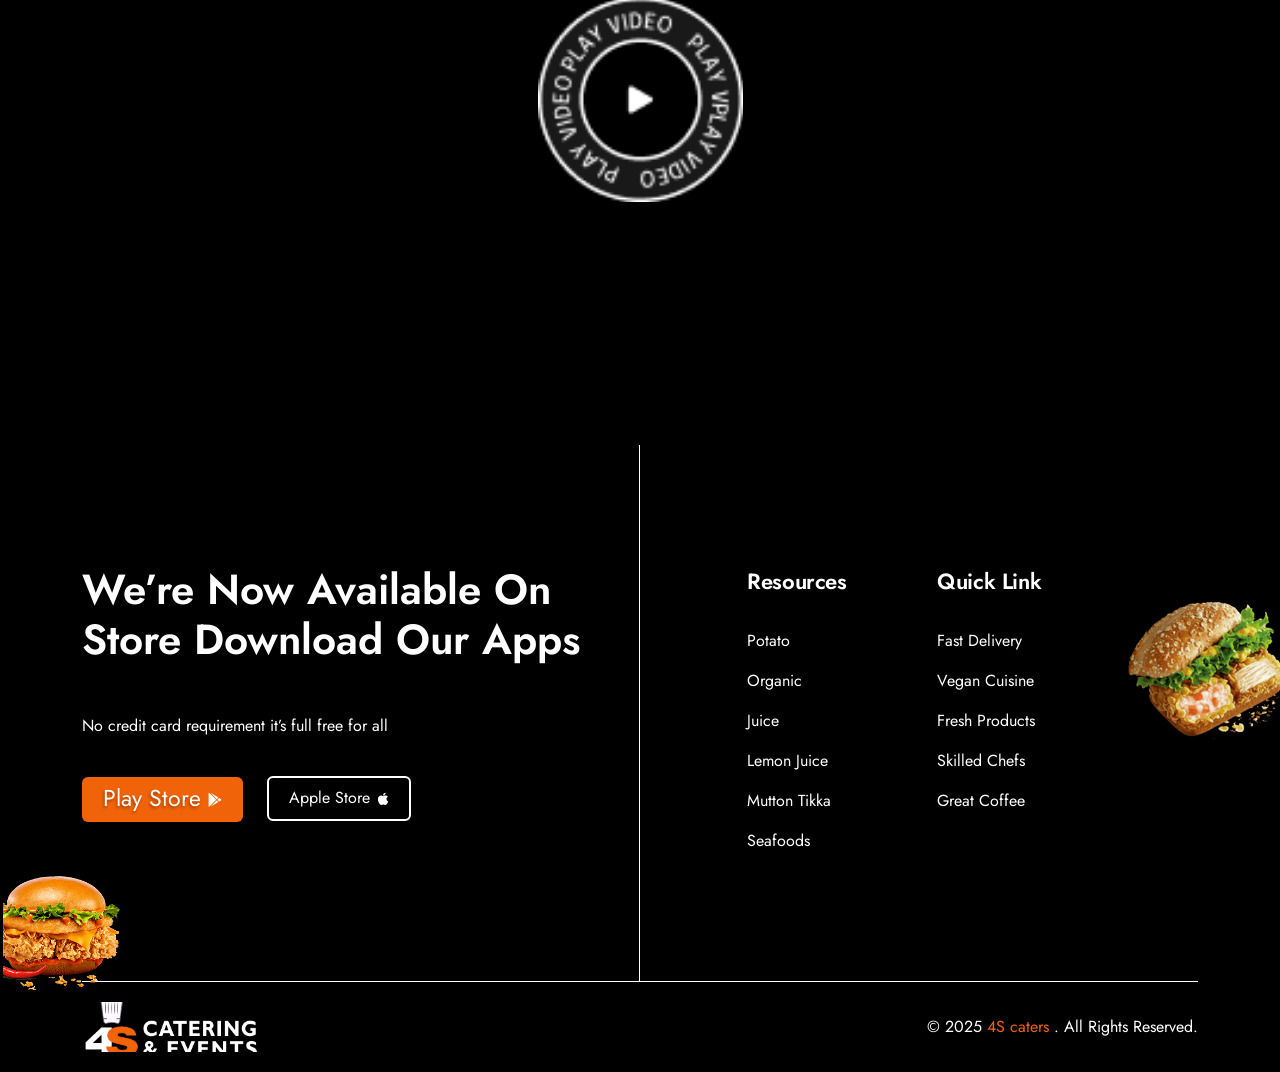
==== commit 63896ddb: "add about us" ====
--- a/about-us/index.html
+++ b/about-us/index.html
@@ -51,7 +51,7 @@
       <!-- logo wraper -->
       <div class="positioned-logo">
         <a href="/">
-          <img class="header-logo header-logo-top" src="/assets/images/logos/4s-logo-white.PNG" alt="logo">
+          <img class="header-logo header-logo-top" src="../assets/images/logos/4s-logo-white.PNG" alt="logo">
         </a>
       </div>
       <div class="container">
@@ -95,13 +95,6 @@
       </button>
     </div>
   </header>
-  <div>
-
-  </div>
-
-
-
- 
 
   <!-- mobile menu start -->
   <div class="offcanvas offcanvas-start roister-mobile-menu-offcanvas" data-bs-scroll="true" tabindex="-1" id="roister-mobile-menu-offcanvas">
@@ -237,80 +230,327 @@
 
   </div>
   <!-- mobile menu end -->
-<!-- breadcrumb start -->
-<div class="roister-breadcrumb-section" data-background="/assets/images/bg/breadcrumb-bg.png">
-  <div class="container position-relative z-3">
-    <h1 class="breadcrumb-title mb-40 wow fadeInUp">About Us </h1>
-    <ul class="breadcrumb-list wow fadeInUp" data-wow-delay=".2s">
-      <li><a href="/">Home</a></li>
-      <li class="active">About Us</li>
-    </ul>
-  </div>
+
+  <!-- breadcrumb start -->
+  <div class="roister-breadcrumb-section" data-background="/assets/images/breadcrumb/about-us-1.jpg">
+    <div class="container position-relative z-3">
+      <h1 class="breadcrumb-title mb-10 wow fadeInUp">About Us </h1>
+      <p class="text-center  wow fadeInUp" style="font-size: 30px;">“Creating Memorable Events with Passion, Perfection & Professionalism”</p>px
+      <ul class="breadcrumb-list wow fadeInUp" data-wow-delay=".2s">
+        <li><a href="/">Home</a></li>
+        <li class="active">About Us</li>
+      </ul>
+    </div>
+  </div>
+  <!-- breadcrumb end -->
+
+  <!-- about section start -->
+  <section class="roister-about-section bg-white pt-120 pb-60" data-background="/assets/images/bg/about-bg.png">
+    <!-- shape -->
+    <img class="about-shape" src="/assets/images/shapes/about-shape.png" alt="img">
+    <div class="container">
+      <div class="row">
+        <div class="col-lg-6 mb-60 mb-lg-0">
+          <div class="reveal-img">
+            <img class="main-img" src="../assets/images/about-us/1.jpg" alt="img">
+          </div>
+        </div>
+        <div class="col-lg-6">
+          <div class="contents-wraper">
+            <h5 class="section-subtitle mb-8 wow fadeInUp text-black" data-wow-delay=".2s">Welcome to </h5>
+            <h3 class="section-title mb-32 wow fadeInUp" data-wow-delay=".3s" style="color: black;"><span> <strong>4S</strong> </span> 
+               Catering & Events.</h3>
+            <p class="des mb-10 wow fadeInUp text-black" data-wow-delay=".4s">
+              4S Catering and Events is one of the trusted names in catering and event services in <strong>Thiruvananthapuram</strong>. What started as a dedicated catering service has now grown into a complete event solutions company offering catering, event management, stage decoration, makeup services, accommodation arrangements, and photography & videography services.
+            </p>
+            <p class="des mb-10 wow fadeInUp text-black" data-wow-delay=".4s">
+              More than  <strong>15 years</strong> of experience, a passionate team, and a commitment to quality, we ensure every event is executed with perfection and attention to detail. Whether it’s a wedding, engagement, birthday celebration, corporate gathering, or private function, we handle every aspect professionally so our clients can enjoy their moments stress-free.
+            </p>
+            <p class="des mb-10 wow fadeInUp text-black" data-wow-delay=".4s">
+              At 4S Catering and Events, we combine taste, creativity, hospitality, and flawless planning to deliver experiences that leave lasting impressions.
+            </p>
+
+            <img class="about-img-1 item-bounce" src="/assets/images/common/expericne.webp" style="top: 52%;" alt="img">
+            <div class="reveal-img">
+              <img class="about-img-2" src="../assets/images/about-us/1.jpg" alt="img">
+            </div>
+            
+          </div>
+        </div>
+      </div>
+    </div>
+  </section>
+  <!-- about section end -->
+
+  <!-- our journey section start -->
+  <section class="roister-team-section bg-white pb-60">
+
+    <!-- shapes -->
+    <img class="shape-1" src="/assets/images/team-shape1.png" alt="img">
+    <img class="shape-2" src="/assets/images/team-shape2.png" alt="img">
+
+    <div class="container">
+      <div class="row justify-content-center">
+        <div class="col-lg-7 text-center">
+          <h2 class="section-title mb-10 wow fadeInUp text-black"  data-wow-delay=".4s">Our Journey</h2>
+          <h5 class="section-subtitle mb-60 wow fadeInUp" data-wow-delay=".2s">From Passionate Catering to Complete Event Excellence</h5>
+        </div>
+      </div>
+      <div class="row">
+        <div class="col-lg-6">
+          <div class="reveal-img">
+            <img class="w-100" src="../assets/images/about-us/2.jpg" alt="img">
+          </div>
+        </div>
+        <div class="col-lg-6 contents-center">
+          <div >
+            <p class="des mb-10 wow fadeInUp text-black" data-wow-delay=".4s">
+              4S Catering and Events was founded with a simple vision — to provide exceptional food and unforgettable hospitality experiences. Under the leadership and dedication of Mr. Sathish, the company quickly earned the trust and appreciation of clients through quality service, delicious cuisine, and professional event execution.
+            </p>
+          <p class="des mb-10 wow fadeInUp text-black" data-wow-delay=".4s">
+              Over the years, 4S expanded beyond catering and evolved into a complete event management company. Today, we proudly provide end-to-end event solutions that cover every important aspect of an event under one roof.
+
+            </p>
+          <p class="des mb-10 wow fadeInUp text-black" data-wow-delay=".4s">
+              
+Our journey has been built on hard work, customer satisfaction, innovation, and a passion for creating memorable celebrations. Every event we manage reflects our commitment to excellence and personalized service.
+            </p>
+          </div>
+        </div>
+      </div>
+    </div>
+  </section>
+  <!-- our journey section end -->
+
+  <!-- vision and mission section start -->
+  <section class="roister-team-section bg-white pb-60">
+    <!-- shapes -->
+    <img class="shape-1" src="/assets/images/team-shape1.png" alt="img">
+    <img class="shape-2" src="/assets/images/team-shape2.png" alt="img">
+
+    <div class="container">
+      <div class="row justify-content-center">
+        <div class="col-lg-7 text-center">
+          <h2 class="section-title mb-10 wow fadeInUp text-black"  data-wow-delay=".4s">Vision and Mission</h2>
+          <h5 class="section-subtitle mb-60 wow fadeInUp" data-wow-delay=".2s">Driven by Passion, Guided by Excellence</h5>
+        </div>
+      </div>
+      <div class="row">
+                <div class="col-lg-6">
+                    <div class="parent-frame">
+                        <div class="child-frame" class="text-black">
+                            <h5 class="text-black mb-10  wow fadeInUp">Our Vision</h5>
+                            <p class="text-black  wow fadeInUp">
+                              Our vision is to become one of the most trusted and leading catering and event management companies in Kerala by consistently delivering excellence, innovation, and customer satisfaction. We aim to set new standards in hospitality and event services through creativity, professionalism, and personalized solutions that exceed expectations. By continuously improving our services and embracing modern trends, we aspire to create unforgettable celebrations and become the preferred choice for events of every scale and occasion. We are committed to building lasting relationships with our clients through quality service, reliability, and memorable experiences.
+                            </p>
+                            
+                        </div>
+                    </div>
+                </div>
+                <div class="col-lg-6">
+                    <div class="parent-frame">
+                        <div class="child-frame">
+                            <h5 class="text-black mb-10  wow fadeInUp">Our Mission</h5>
+                            <p class="text-black  wow fadeInUp">At 4S Catering and Events, our mission is to create exceptional and memorable event experiences through quality catering, innovative event planning, and professional service. We are committed to delivering fresh and delicious cuisine, elegant event arrangements, and personalized solutions that reflect the unique vision of every client. We strive to make every celebration stress-free, enjoyable, and unforgettable by combining creativity, hospitality, and attention to detail. Our goal is to build lasting relationships with our clients through trust, reliability, outstanding customer satisfaction, excellence, dedication, consistency, professionalism, and innovation.</p>
+                        </div>
+                    </div>
+                </div>
+            </div>
+     
+    </div>
+  </section>
+  <!-- vision and mission section end -->
+
+  <!-- Why Choose 4S Catering and Events section start -->
+  <section class="roister-home-faq-section py-120" style="background-color: white;">
+    <img class="faq-shape1 item-bounce" src="/assets/images/faq-shape1.png" alt="img">
+    <img class="faq-shape2" src="/assets/images/faq-shape2.png" alt="img">
+
+    <div class="container">
+      <div class="row">
+        <div class="col-lg-6 mb-40 mb-lg-0">
+          <div class="right-side">
+            <h2 class="mb-60 wow fadeInUp text-black" data-wow-delay=".2s">
+              Why Choose <span style="color: #ed6600;">4S</span> Catering and Events?
+            </h2>
+
+            <div class="roister-home1-accordion" id="accordionNsFaq">
+              <div class="faq-item wow fadeInUp" data-wow-delay=".2s">
+                <h6 class="title" data-bs-toggle="collapse" data-bs-target="#collapse-1" aria-expanded="true" aria-controls="collapse-1">
+                 Complete Event Solutions
+                </h6>
+                <div id="collapse-1" class="accordion-collapse collapse show" data-bs-parent="#accordionNsFaq">
+                  <p class="des">
+                    From catering to decoration, photography, makeup, and accommodation — we manage everything under one roof.
+                  </p>
+                </div>
+              </div>
+              <div class="faq-item wow fadeInUp" data-wow-delay=".3s">
+                <h6 class="title" data-bs-toggle="collapse" data-bs-target="#collapse-2" aria-expanded="false" aria-controls="collapse-2">
+                  Premium Quality Food
+                </h6>
+                <div id="collapse-2" class="accordion-collapse collapse" data-bs-parent="#accordionNsFaq">
+                  <p class="des">
+                    We serve fresh, hygienic, and delicious food prepared with quality ingredients and expert care.
+                  </p>
+                </div>
+              </div>
+              <div class="faq-item wow fadeInUp" data-wow-delay=".4s">
+                <h6 class="title" data-bs-toggle="collapse" data-bs-target="#collapse-3" aria-expanded="false" aria-controls="collapse-3">
+                  Experienced Team
+                </h6>
+                <div id="collapse-3" class="accordion-collapse collapse" data-bs-parent="#accordionNsFaq">
+                  <p class="des">
+                    Our skilled professionals ensure smooth planning, coordination, and execution for every event.
+                  </p>
+                </div>
+              </div>
+              <div class="faq-item wow fadeInUp" data-wow-delay=".5s">
+                <h6 class="title" data-bs-toggle="collapse" data-bs-target="#collapse-4" aria-expanded="false" aria-controls="collapse-4">
+                  Customized Services
+                </h6>
+                <div id="collapse-4" class="accordion-collapse collapse" data-bs-parent="#accordionNsFaq">
+                  <p class="des">
+                    Every event is unique. We offer personalized solutions based on your preferences, style, and budget.
+                  </p>
+                </div>
+              </div>
+              <div class="faq-item wow fadeInUp" data-wow-delay=".6s">
+                <h6 class="title" data-bs-toggle="collapse" data-bs-target="#collapse-5" aria-expanded="false" aria-controls="collapse-5">
+                  Customer Satisfaction
+                </h6>
+                <div id="collapse-5" class="accordion-collapse collapse" data-bs-parent="#accordionNsFaq">
+                  <p class="des">
+                    Your happiness is our priority. We strive to exceed expectations with every event we deliver.
+                  </p>
+                </div>
+              </div>
+
+            </div>
+          </div>
+        </div>
+        <div class="col-lg-6 ">
+          <div class="reveal-img ps-lg-3 ps-xl-4 ps-xxl-5">
+            <img class="w-100" src="../assets/images/about-us/4.jpg" alt="img">
+          </div>
+        </div>
+      </div>
+    </div>
+  </section>
+  <!-- Why Choose 4S Catering and Events? section end -->
+
+    <!-- Our Clients section start -->
+  <section class="roister-team-section bg-white pb-60">
+    <!-- shapes -->
+    <img class="shape-1" src="/assets/images/team-shape1.png" alt="img">
+    <img class="shape-2" src="/assets/images/team-shape2.png" alt="img">
+
+    <div class="container">
+      <div class="row justify-content-center">
+        <div class="col-lg-7 text-center">
+          <h2 class="section-title mb-10 wow fadeInUp text-black"  data-wow-delay=".4s">Trusted by Leading Organizations</h2>
+          <h5 class="section-subtitle mb-10 wow fadeInUp" data-wow-delay=".2s">Delivering Exceptional Catering & Event Experiences for Renowned Clients</h5>
+          <p class="wow fadeInUp mb-60 text-black">Over the years, 4S Catering and Events has earned the trust of prestigious organizations, government institutions, corporate companies, educational institutions, and social organizations through our commitment to quality, professionalism, and flawless event execution. We take pride in being part of important events, conferences, celebrations, and corporate gatherings hosted by some of the most respected names across Kerala and India.</p>
+          <div class="seo-content" style="display: none;">
+  4S Catering and Events is trusted by leading organizations and institutions including TATA ELXSI, Kerala State Council for Science Technology and Environment (KSCSTE), University of Kerala, LIC of India, Canara Bank, Indian Air Force, Kerala Rail Development Corporation (KRAIL), Indian Railways, Press Club Trivandrum, Lions International, Global Education Trust, Sports Authority of India, Trivandrum Golf Club, Y's Men International, World Malayalee Council, and Government Medical College Thiruvananthapuram for catering services and event management solutions in Kerala.
 </div>
-<!-- breadcrumb end -->
-
-<!-- about section start -->
-<section class="roister-about-section bg-white py-120" data-background="/assets/images/bg/about-bg.png">
-  <!-- shape -->
-  <img class="about-shape" src="/assets/images/shapes/about-shape.png" alt="img">
-  <div class="container">
-    <div class="row">
-      <div class="col-lg-6 mb-60 mb-lg-0">
-        <div class="reveal-img">
-          <img class="main-img" src="/assets/images/home/close-up-appetizing-ramadan-meal.jpg" alt="img">
-        </div>
-      </div>
-      <div class="col-lg-6">
-        <div class="contents-wraper">
-          <h5 class="section-subtitle mb-8 wow fadeInUp" data-wow-delay=".2s">about our food</h5>
-          <h2 class="section-title mb-32 wow fadeInUp" data-wow-delay=".3s" style="color: black;">Where Quality Meet Excellent <span>Service.</span></h2>
-          <p class="des mb-40 wow fadeInUp text-black" data-wow-delay=".4s">
-            <strong class="">4S Catering and Events</strong> is a trusted catering service in Trivandrum known for delivering high-quality food and exceptional service. Founded by Mr. Sathish, the company combines experience, passion, and professionalism to create memorable events. From weddings to corporate functions, 4S offers customized menus and complete event management solutions. With a focus on fresh ingredients, skilled staff, and attention to detail, every event is handled with care.
-          </p>
-
-          <img class="about-img-1 item-bounce" src="/assets/images/common/expericne.webp" style="top: 52%;" alt="img">
-          <div class="reveal-img">
-            <img class="about-img-2" src="/assets/images/home/slider2.jpg" alt="img">
-          </div>
-          
-        </div>
-      </div>
-    </div>
-  </div>
-</section>
-<!-- about section end -->
-
-<!-- about section start -->
-<section class="roister-about-section py-120">
-  <!-- shape -->
-  <img class="about-shape" src="/assets/images/shapes/about-shape.png" alt="img">
-  <div class="container">
-    <div class="row">
-      <div class="col-lg-6 mb-60 mb-lg-0">
-
-        <div class="contents-wraper">
-          <h5 class="section-subtitle mb-8 wow fadeInUp" data-wow-delay=".2s">about our food</h5>
-          <h2 class="section-title mb-32 wow fadeInUp" data-wow-delay=".3s">Where Quality Meet Excellent <span>Service.</span></h2>
-          <p class="des mb-80 wow fadeInUp " data-wow-delay=".4s">
-            Adipiscing tempus ullamcorper lobortis odio tellus arcu volutpat. Risus placerat morbi volutpat habitasse interdum mi aliquam In sed odio nec aliquet.
-          </p>
+        </div>
+      </div>
+      <!-- banner slider start -->
+<div class="roister-banner-slider-wraper owl-carousel owl-theme px-2">
+  <div>
+    <div class="img-wraper">
+      <img class="banner-img" src="../assets/images/about-us/clients/0.jpg" alt="img">
+    </div>
+  </div>
+  <div>
+    <div class="img-wraper">
+      <img class="banner-img" src="../assets/images/about-us/clients/1.jpg" alt="img">
+    </div>
+  </div>
+  <div>
+    <div class="img-wraper">
+      <img class="banner-img" src="../assets/images/about-us/clients/2.jpg" alt="img">
+    </div>
+  </div>
+  <div>
+    <div class="img-wraper">
+      <img class="banner-img" src="../assets/images/about-us/clients/3.jpg" alt="img">
+    </div>
+  </div>
+  <div>
+    <div class="img-wraper">
+      <img class="banner-img" src="../assets/images/about-us/clients/4.jpg" alt="img">
+    </div>
+  </div>
+  <div>
+    <div class="img-wraper">
+      <img class="banner-img" src="../assets/images/about-us/clients/5.jpg" alt="img">
+    </div>
+  </div>
+  <div>
+    <div class="img-wraper">
+      <img class="banner-img" src="../assets/images/about-us/clients/6.jpg" alt="img">
+    </div>
+  </div>
+  <div>
+    <div class="img-wraper">
+      <img class="banner-img" src="../assets/images/about-us/clients/7.jpg" alt="img">
+    </div>
+  </div>
+  <div>
+    <div class="img-wraper">
+      <img class="banner-img" src="../assets/images/about-us/clients/8.jpg" alt="img">
+    </div>
+  </div>
+  <div>
+    <div class="img-wraper">
+      <img class="banner-img" src="../assets/images/about-us/clients/9.jpg" alt="img">
+    </div>
+  </div>
+  <div>
+    <div class="img-wraper">
+      <img class="banner-img" src="../assets/images/about-us/clients/10.jpg" alt="img">
+    </div>
+  </div>
+  <div>
+    <div class="img-wraper">
+      <img class="banner-img" src="../assets/images/about-us/clients/11.jpg" alt="img">
+    </div>
+  </div>
+  <div>
+    <div class="img-wraper">
+      <img class="banner-img" src="../assets/images/about-us/clients/12.jpg" alt="img">
+    </div>
+  </div>
+  <div>
+    <div class="img-wraper">
+      <img class="banner-img" src="../assets/images/about-us/clients/13.jpg" alt="img">
+    </div>
+  </div>
+  <div>
+    <div class="img-wraper">
+      <img class="banner-img" src="../assets/images/about-us/clients/14.jpg" alt="img">
+    </div>
+  </div>
+  <div>
+    <div class="img-wraper">
+      <img class="banner-img" src="../assets/images/about-us/clients/15.jpg" alt="img">
+    </div>
+  </div>
+  <div>
+    <div class="img-wraper">
+      <img class="banner-img" src="../assets/images/about-us/clients/16.jpg" alt="img">
+    </div>
+  </div>
+</div>
+<!-- banner slider end -->
      
-
-          <img class="about-img-1" src="/assets/images/about-img-3.png" alt="img">
-          <div class="reveal-img">
-            <img class="about-img-2" src="/assets/images/about-img-2.png" alt="img">
-          </div>
-        </div>
-      </div>
-      <div class="col-lg-6 d-flex justify-content-lg-end">
-        <div class="reveal-img">
-          <img class="main-img" src="/assets/images/about-img.png" alt="img">
-        </div>
-      </div>
-    </div>
-  </div>
-</section>
-<!-- about section end -->
+    </div>
+  </section>
+  <!-- Our Clients section end -->
+
+  
 
 <!-- home 2 discount section start -->
 <div class="roister-hm2-discount-section wow fadeInUp" data-wow-delay=".3s">
@@ -441,77 +681,7 @@
 </div>
 <!-- ticker area end -->
 
-<!-- faq section start -->
-<section class="roister-home-faq-section py-120">
-  <img class="faq-shape1 item-bounce" src="/assets/images/faq-shape1.png" alt="img">
-  <img class="faq-shape2" src="/assets/images/faq-shape2.png" alt="img">
-
-  <div class="container">
-    <div class="row">
-      <div class="col-lg-6 mb-40 mb-lg-0">
-        <div class="right-side">
-          <h2 class="mb-60 wow fadeInUp">
-            Frequently Asked
-            Questions
-          </h2>
-
-          <div class="roister-home1-accordion" id="accordionNsFaq">
-            <div class="faq-item wow fadeInUp" data-wow-delay=".2s">
-              <h6 class="title" data-bs-toggle="collapse" data-bs-target="#collapse-1" aria-expanded="true" aria-controls="collapse-1">
-                What kind of recipes can I find on your website?
-              </h6>
-              <div id="collapse-1" class="accordion-collapse collapse show" data-bs-parent="#accordionNsFaq">
-                <p class="des">
-                  It is a long established fact that a reader will be distracted by the readable the a content of a page when looking at its layout. Many desktop publishing packages and web page editors now use Lorem Ipsum as their default
-                </p>
-              </div>
-            </div>
-            <div class="faq-item wow fadeInUp" data-wow-delay=".3s">
-              <h6 class="title" data-bs-toggle="collapse" data-bs-target="#collapse-2" aria-expanded="false" aria-controls="collapse-2">
-                Are the recipes suitable for beginners?
-              </h6>
-              <div id="collapse-2" class="accordion-collapse collapse" data-bs-parent="#accordionNsFaq">
-                <p class="des">
-                  It is a long established fact that a reader will be distracted by the readable the a content of a page when looking at its layout. Many desktop publishing packages and web page editors now use Lorem Ipsum as their default
-                </p>
-              </div>
-            </div>
-            <div class="faq-item wow fadeInUp" data-wow-delay=".4s">
-              <h6 class="title" data-bs-toggle="collapse" data-bs-target="#collapse-3" aria-expanded="false" aria-controls="collapse-3">
-                Do you offer cooking tips and techniques?
-              </h6>
-              <div id="collapse-3" class="accordion-collapse collapse" data-bs-parent="#accordionNsFaq">
-                <p class="des">
-                  It is a long established fact that a reader will be distracted by the readable the a content of a page when looking at its layout. Many desktop publishing packages and web page editors now use Lorem Ipsum as their default
-                </p>
-              </div>
-            </div>
-            <div class="faq-item wow fadeInUp" data-wow-delay=".5s">
-              <h6 class="title" data-bs-toggle="collapse" data-bs-target="#collapse-4" aria-expanded="false" aria-controls="collapse-4">
-                How frequently do you update your recipe collection?
-              </h6>
-              <div id="collapse-4" class="accordion-collapse collapse" data-bs-parent="#accordionNsFaq">
-                <p class="des">
-                  It is a long established fact that a reader will be distracted by the readable the a content of a page when looking at its layout. Many desktop publishing packages and web page editors now use Lorem Ipsum as their default
-                </p>
-              </div>
-            </div>
-
-          </div>
-        </div>
-      </div>
-      <div class="col-lg-6 ">
-        <div class="reveal-img ps-lg-3 ps-xl-4 ps-xxl-5">
-          <img class="w-100" src="/assets/images/faq-img1.png" alt="img">
-        </div>
-
-
-      </div>
-
-    </div>
-  </div>
-</section>
-<!-- faq section end -->
+
 
 <!-- video area start -->
 <div class="roister-about-vdo-section" data-background="/assets/images/bg/about-vdo-bg.png">
--- a/assets/css/style.css
+++ b/assets/css/style.css
@@ -232,7 +232,8 @@
 p {
   color: var(--white-color);
   font-family: var(--body-font);
-  font-size: var(--fz-16);
+  /* font-size: var(--fz-16); */
+  font-size: var(--fz-18);
   font-style: normal;
   font-weight: 400;
   line-height: 170%; }
@@ -2205,7 +2206,10 @@
 
 .primary-btn {
   background-color: var(--primary-color);
-  color: var(--text-color); }
+  color: var(--text-color);
+font-size: 23px;
+  text-shadow: -1px 2px 3px #00000059; }
+
   .primary-btn:hover {
     border-color: var(--primary-color);
     background-color: var(--dark-color);
@@ -3627,7 +3631,7 @@
     display: inline-block;
     padding: 12px 42px;
     border-radius: 0px 30px 30px 0px;
-    background: var(--primary-color);
+    background: #000000ab;
     color: var(--white-color);
     font-family: var(--heading-font);
     font-size: var(--fz-24);
@@ -5142,9 +5146,6 @@
   @media (max-width: 1799.97px) {
     .roister-photo-gallery-section {
       padding: 180px 0px; } }
-  @media (max-width: 1599.97px) {
-    .roister-photo-gallery-section {
-      padding: 120px 0px; } }
   @media (max-width: 1399.97px) {
     .roister-photo-gallery-section {
       padding: 100px 0px; } }
@@ -8038,4 +8039,22 @@
     -ms-border-radius: 3px;
     border-radius: 3px;
     line-height: normal
+}
+.contents-center{
+  display: flex;
+  justify-content: center;
+  align-items: center;
+}
+.c-shadow{
+  text-shadow: 1px 2px 2px #00000033;
+}
+.parent-frame {
+  border: 18px solid var(--primary-color);
+  padding: 0px;
+  box-shadow: 0px 0px 5px 15px #4747471f;
+  margin: 30px;
+}
+.child-frame {
+  border: 10px solid #4747471f;
+  padding: 20px;
 }
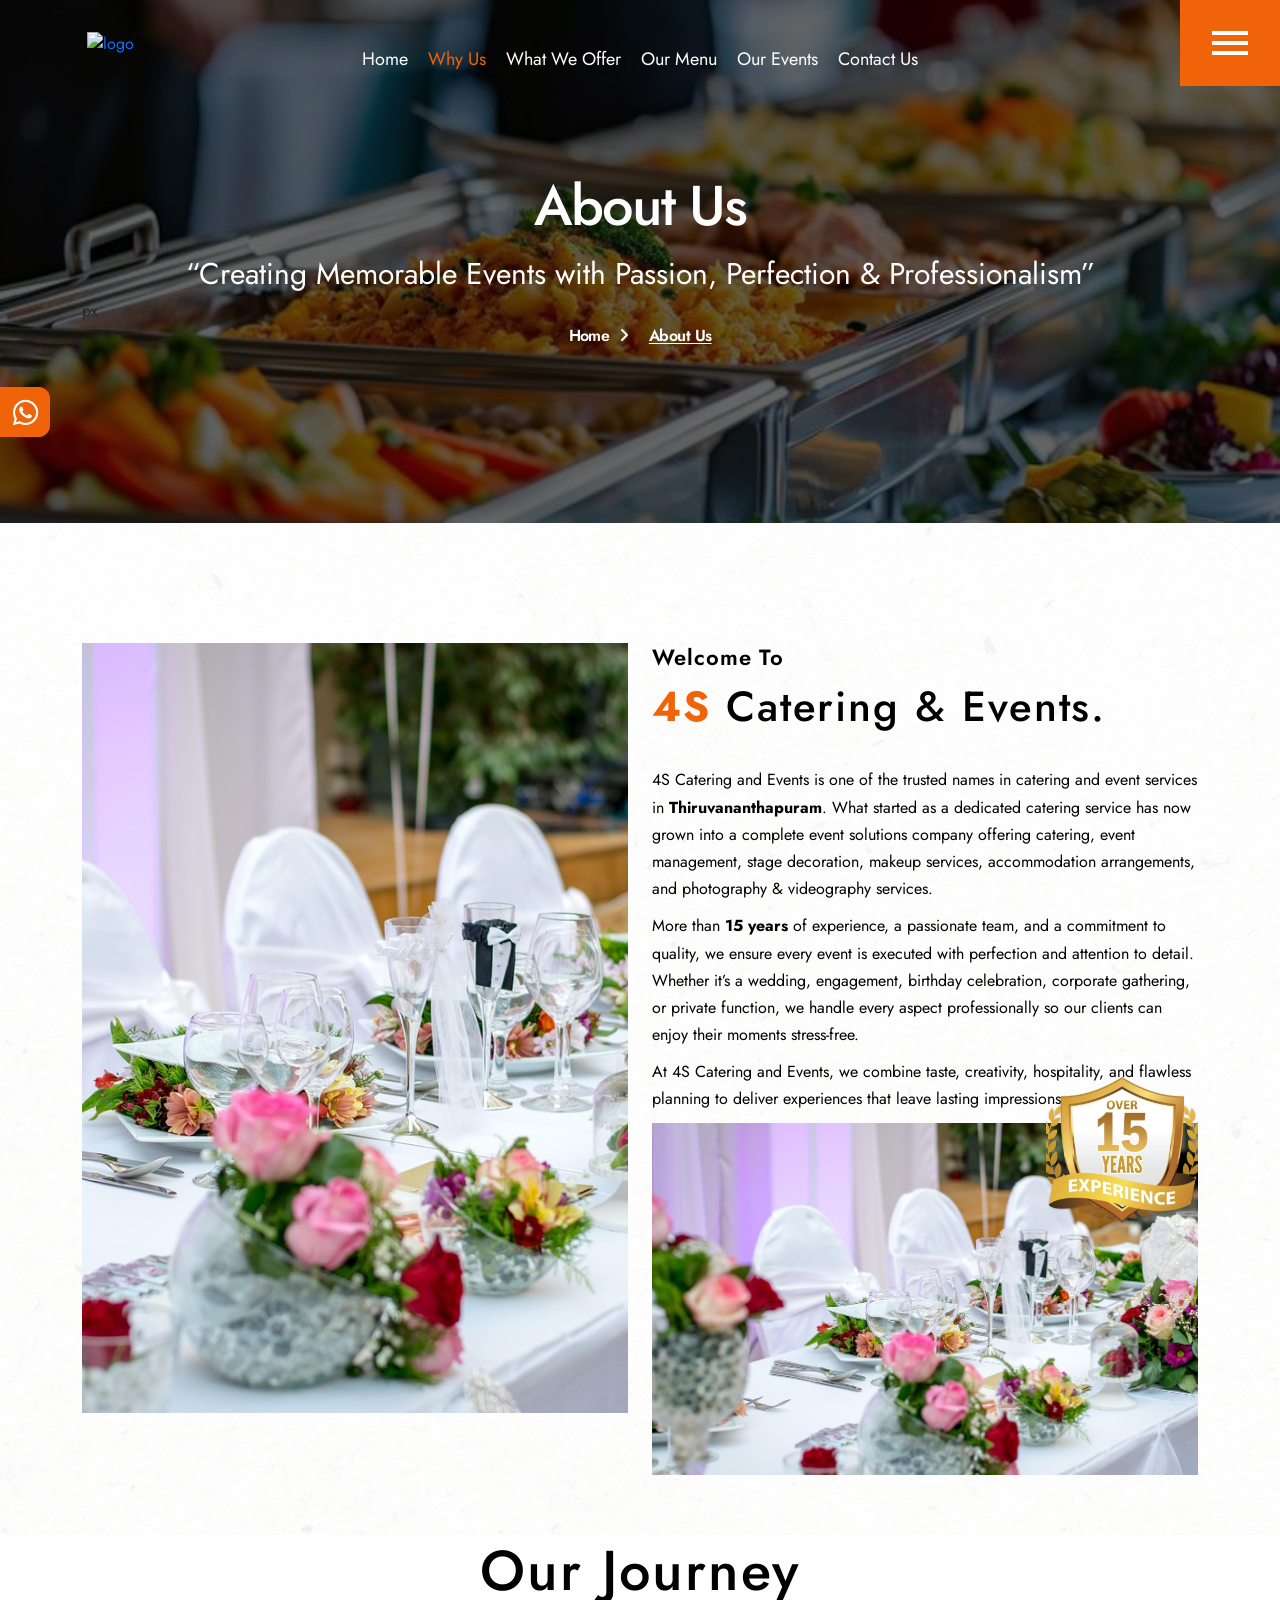
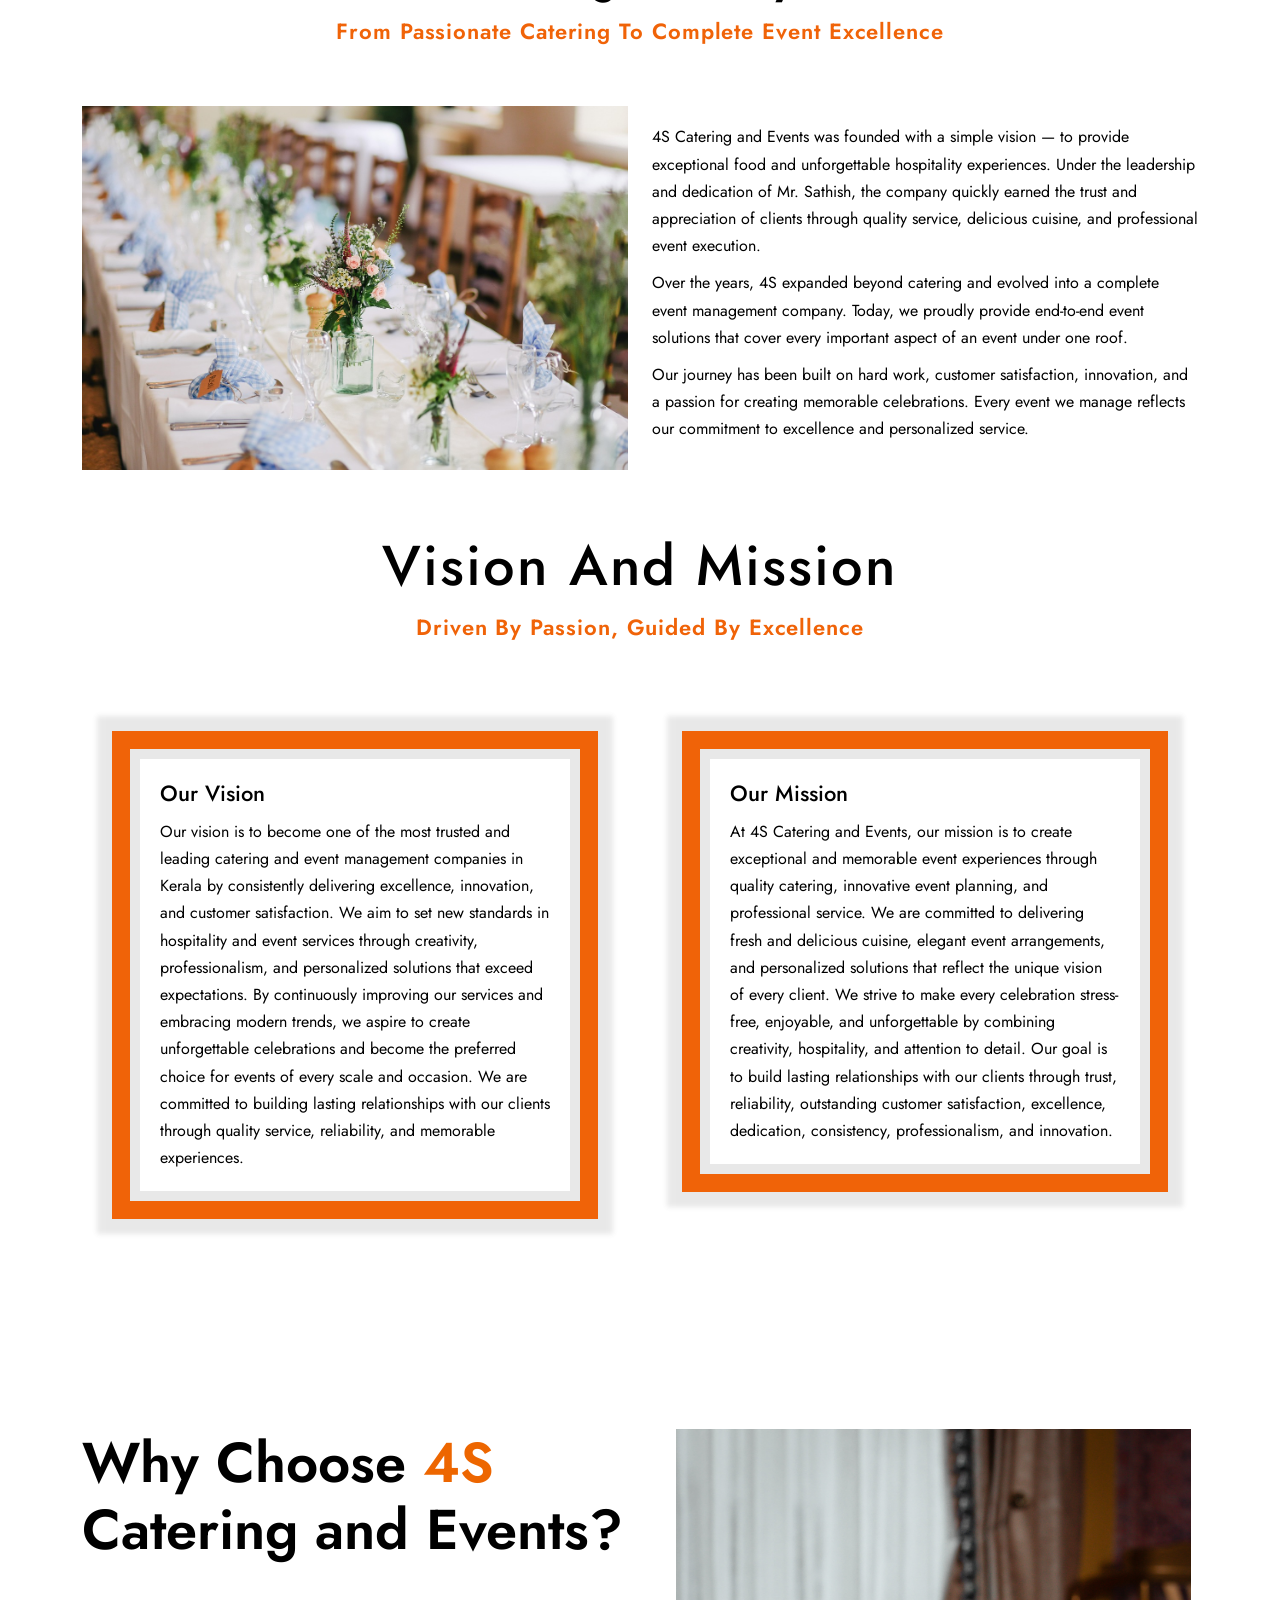
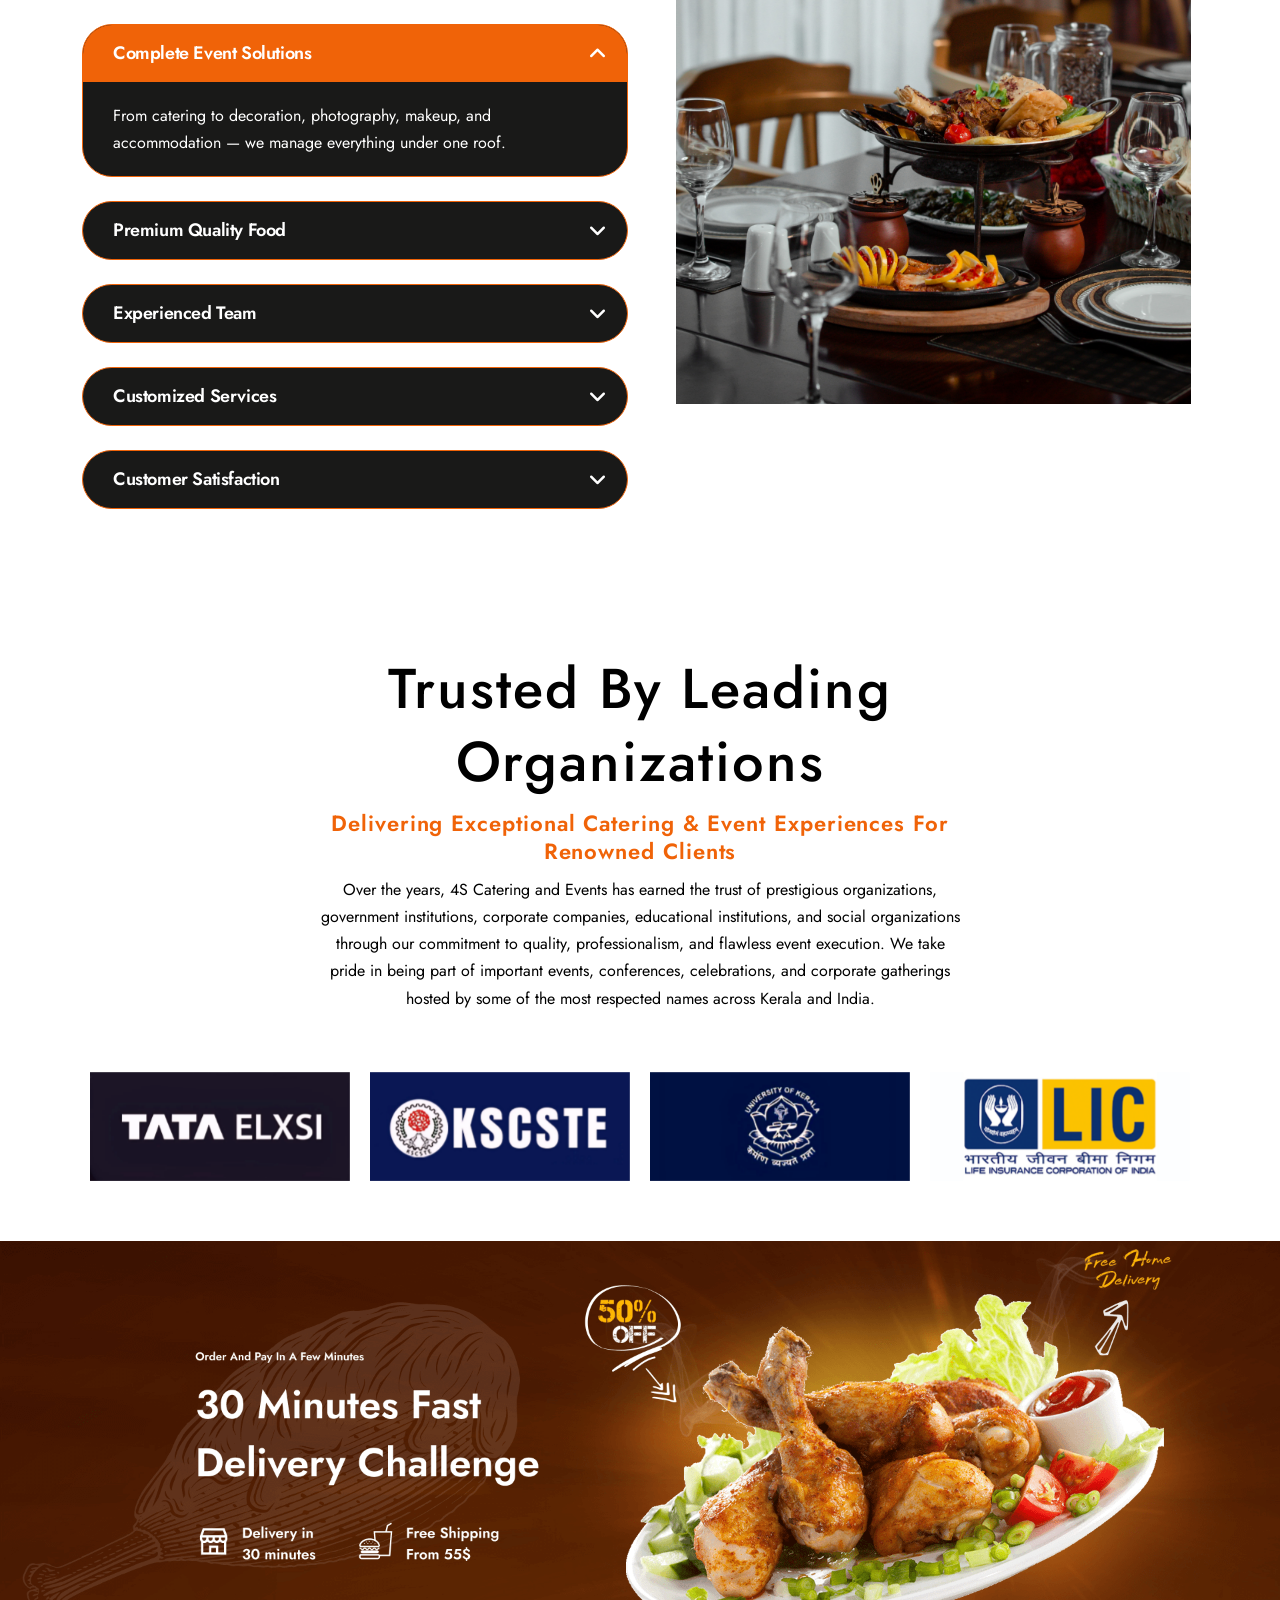
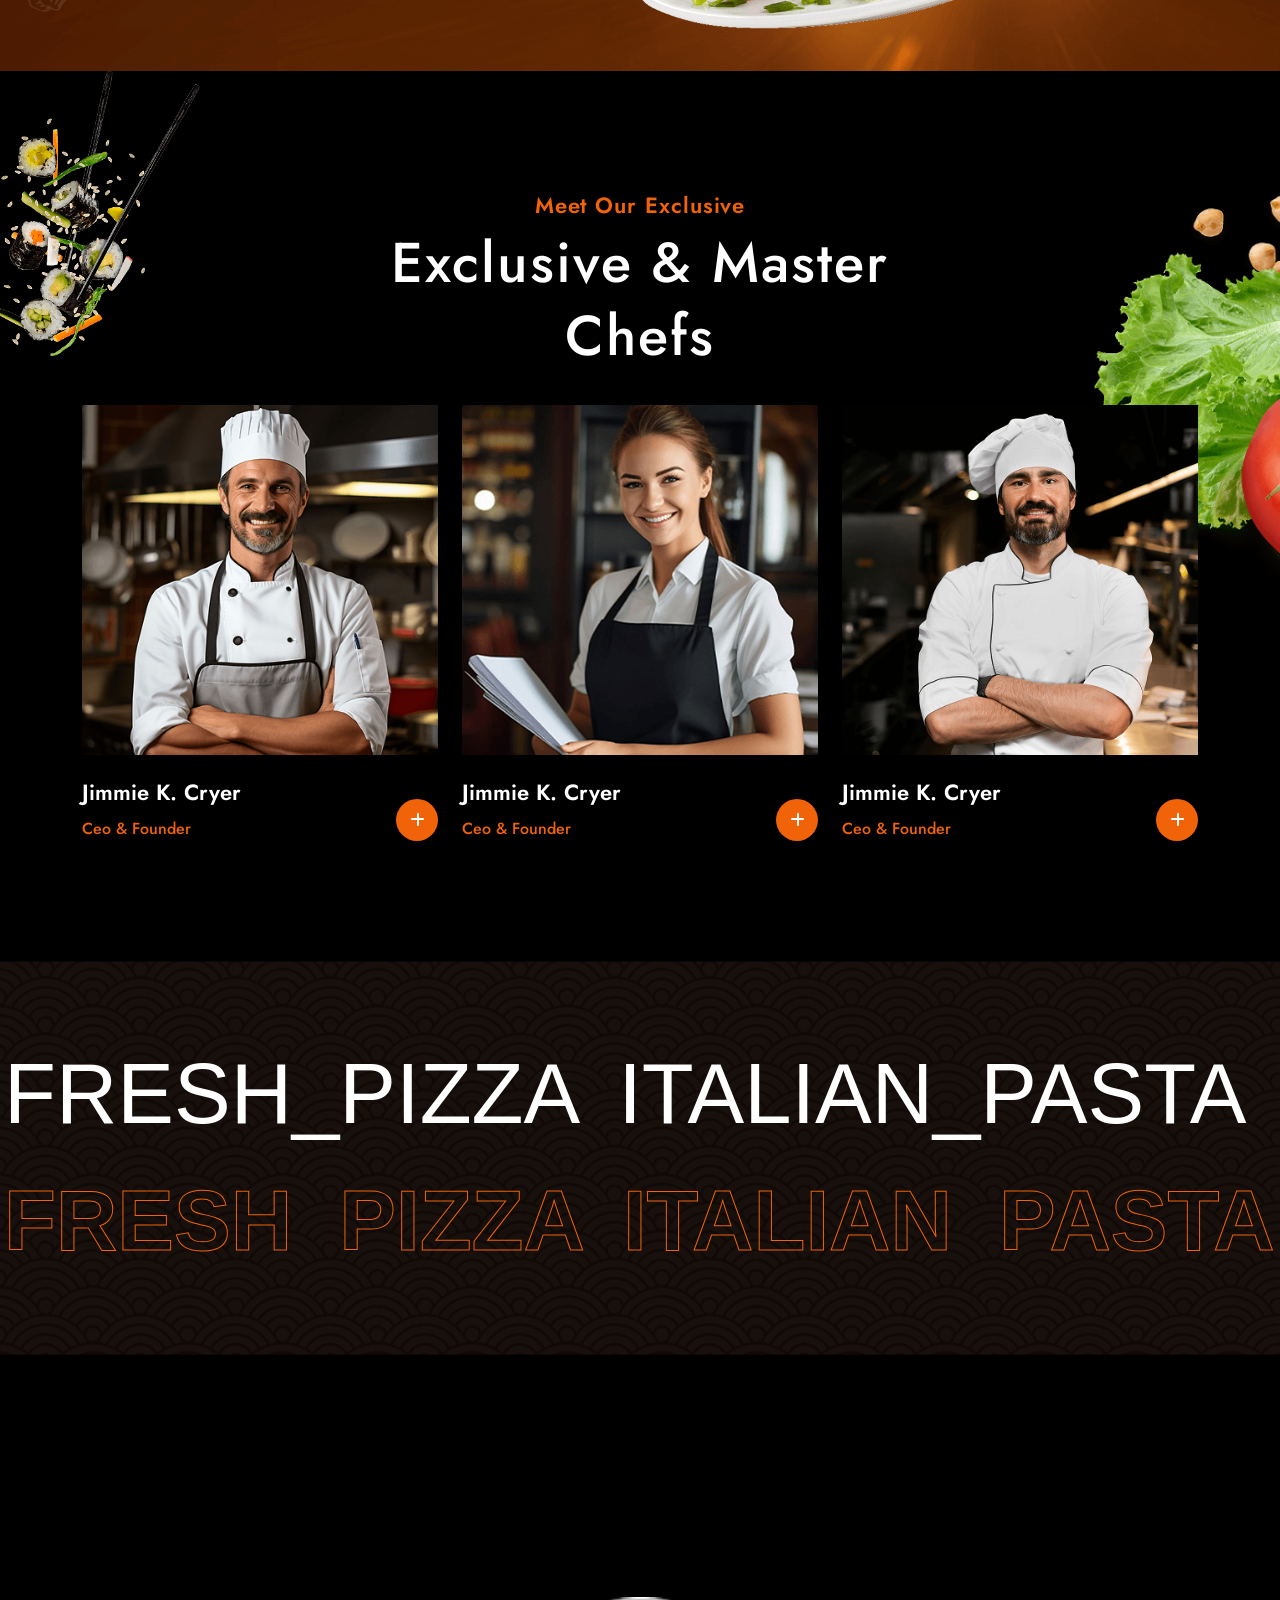
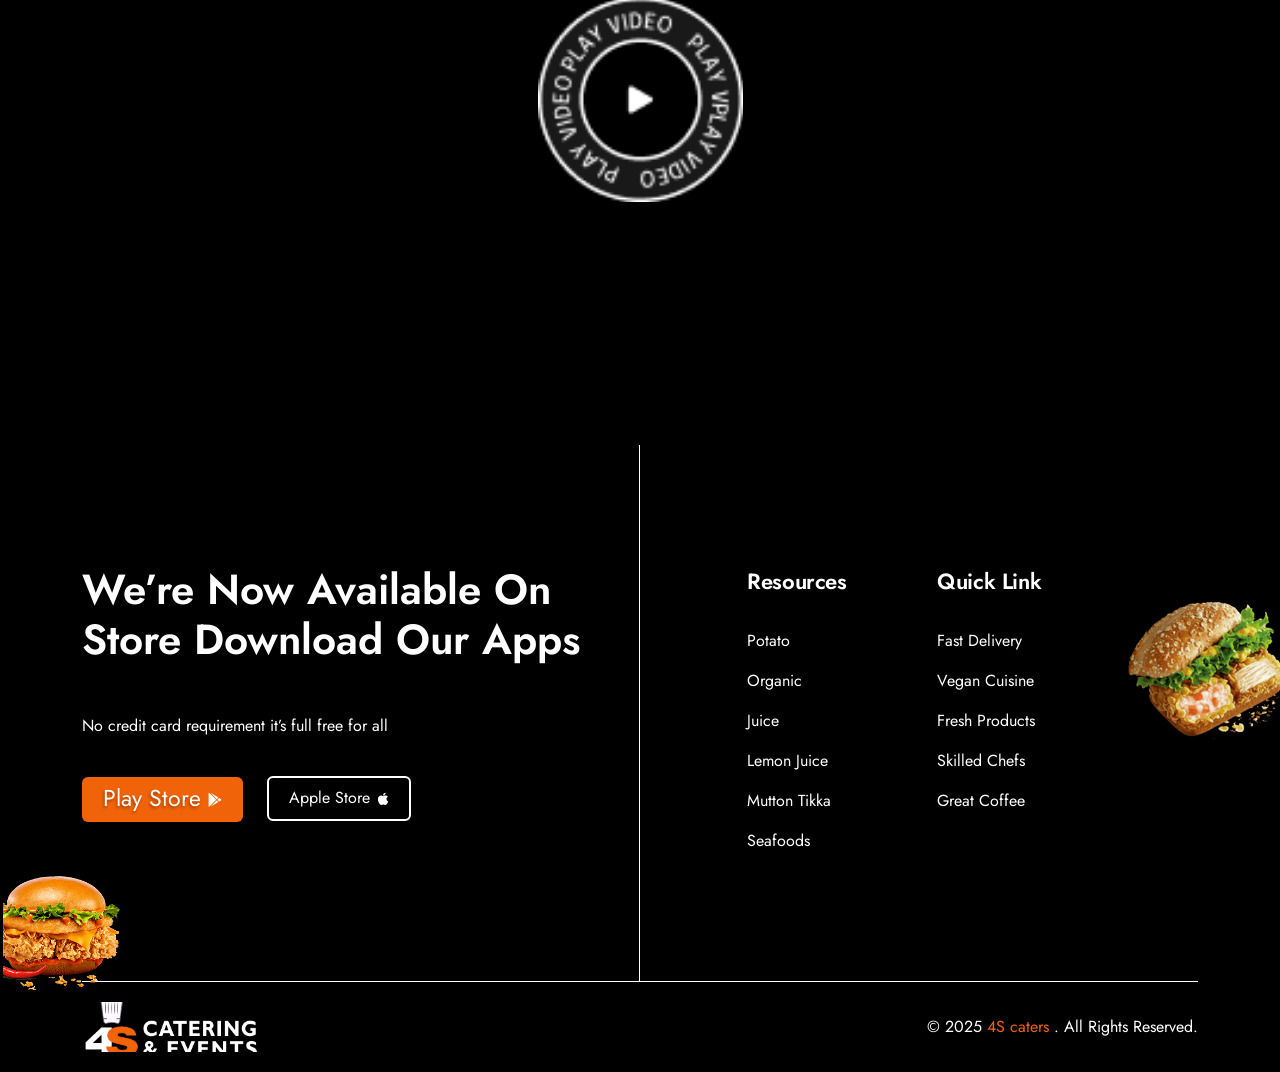
==== commit 8ff892af: "add about us" ====
--- a/about-us/index.html
+++ b/about-us/index.html
@@ -65,7 +65,7 @@
                     <a href="/">Home</i></a>
                   </li>
                   <li>
-                    <a style="color: var(--primary-color) !important;" href="about.html">Why Us</a>
+                    <a style="color: var(--primary-color) !important;" href="/about-us/">Why Us</a>
                   </li>
                   <li>
                     <a href="/services/">What We Offer</a>
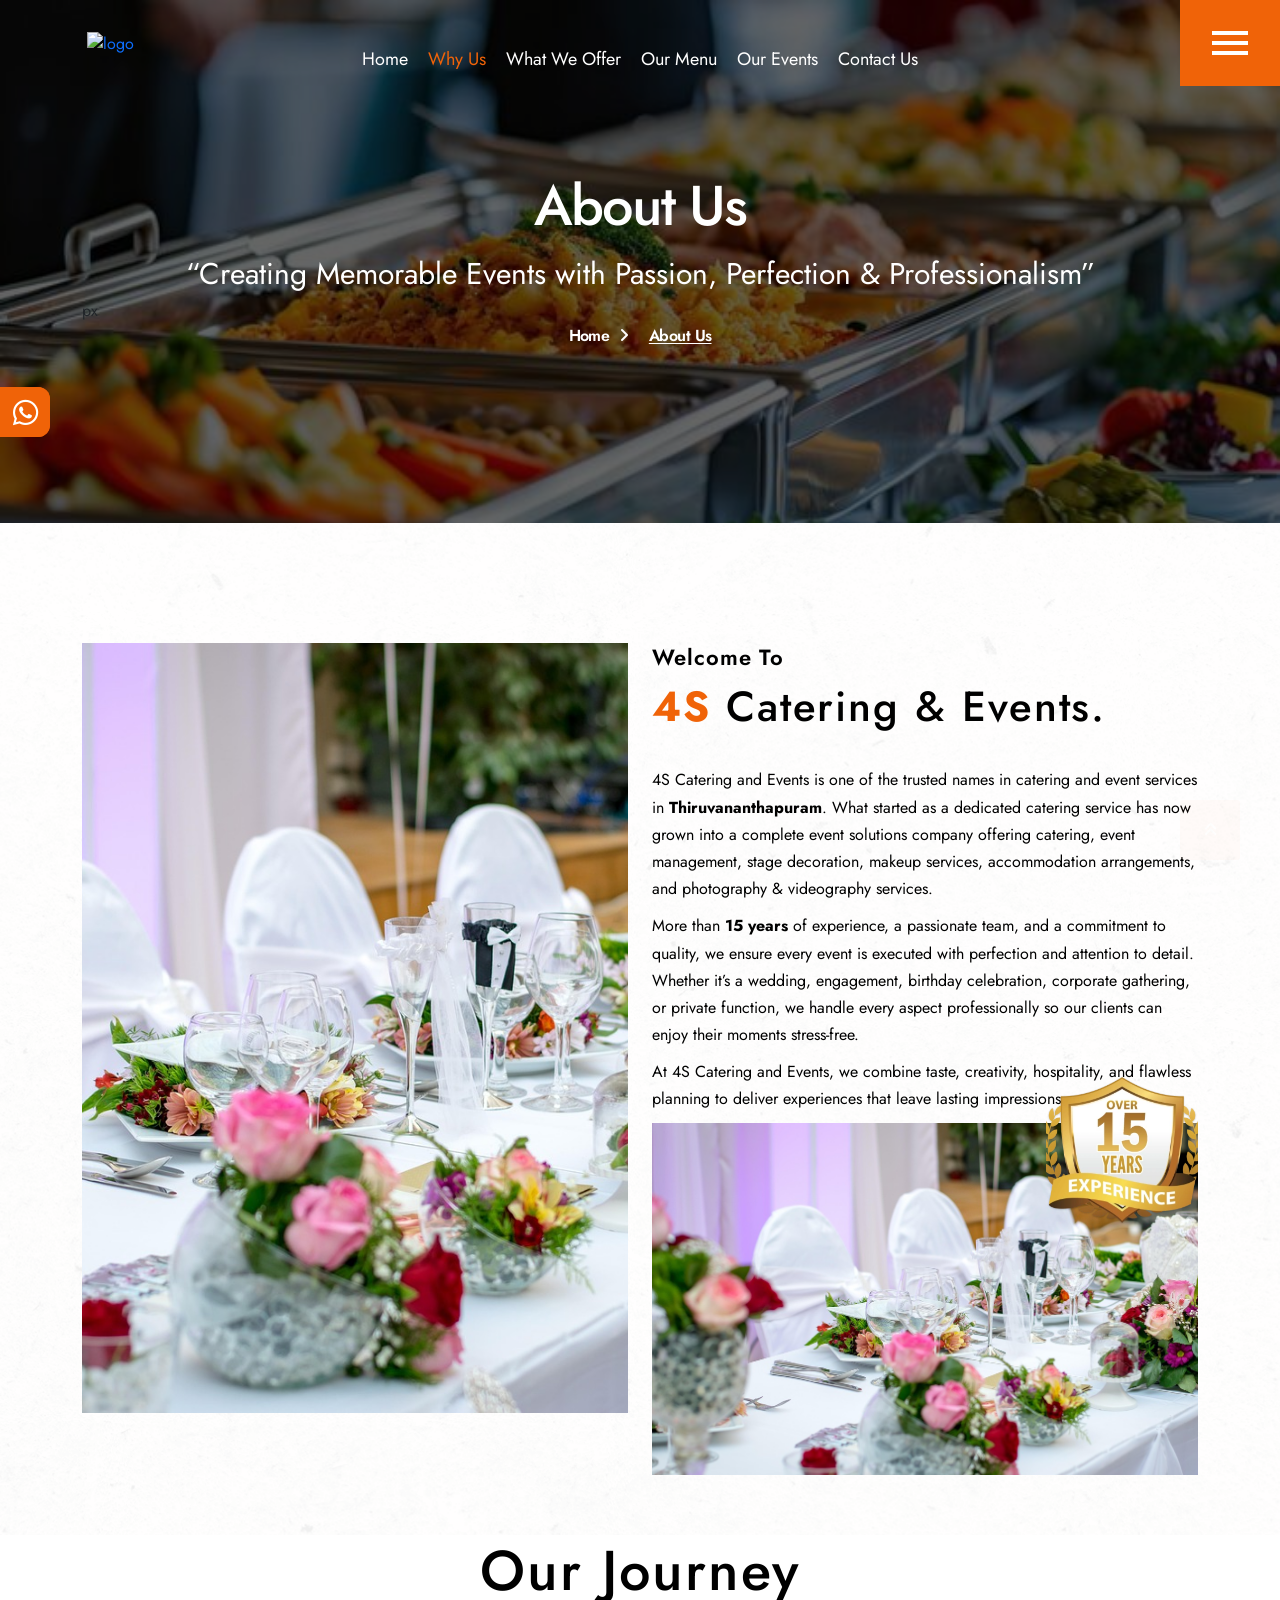
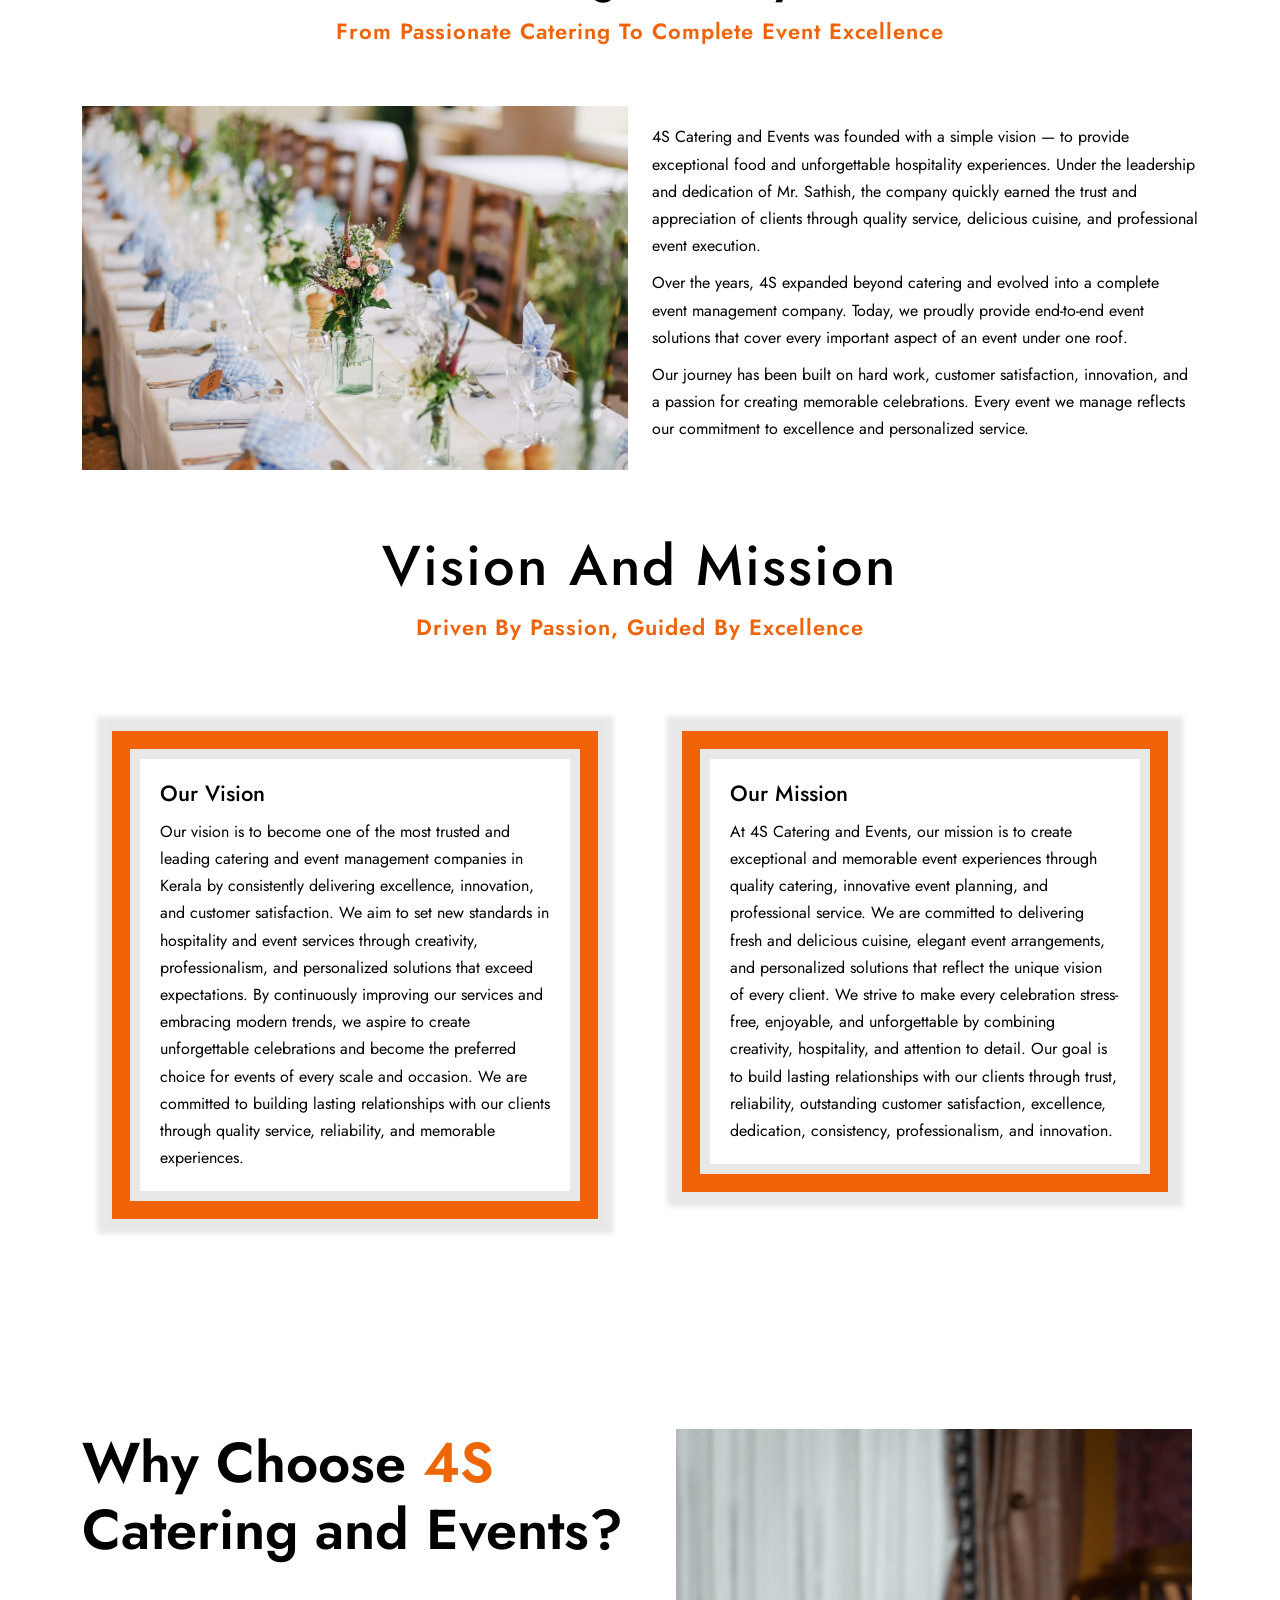
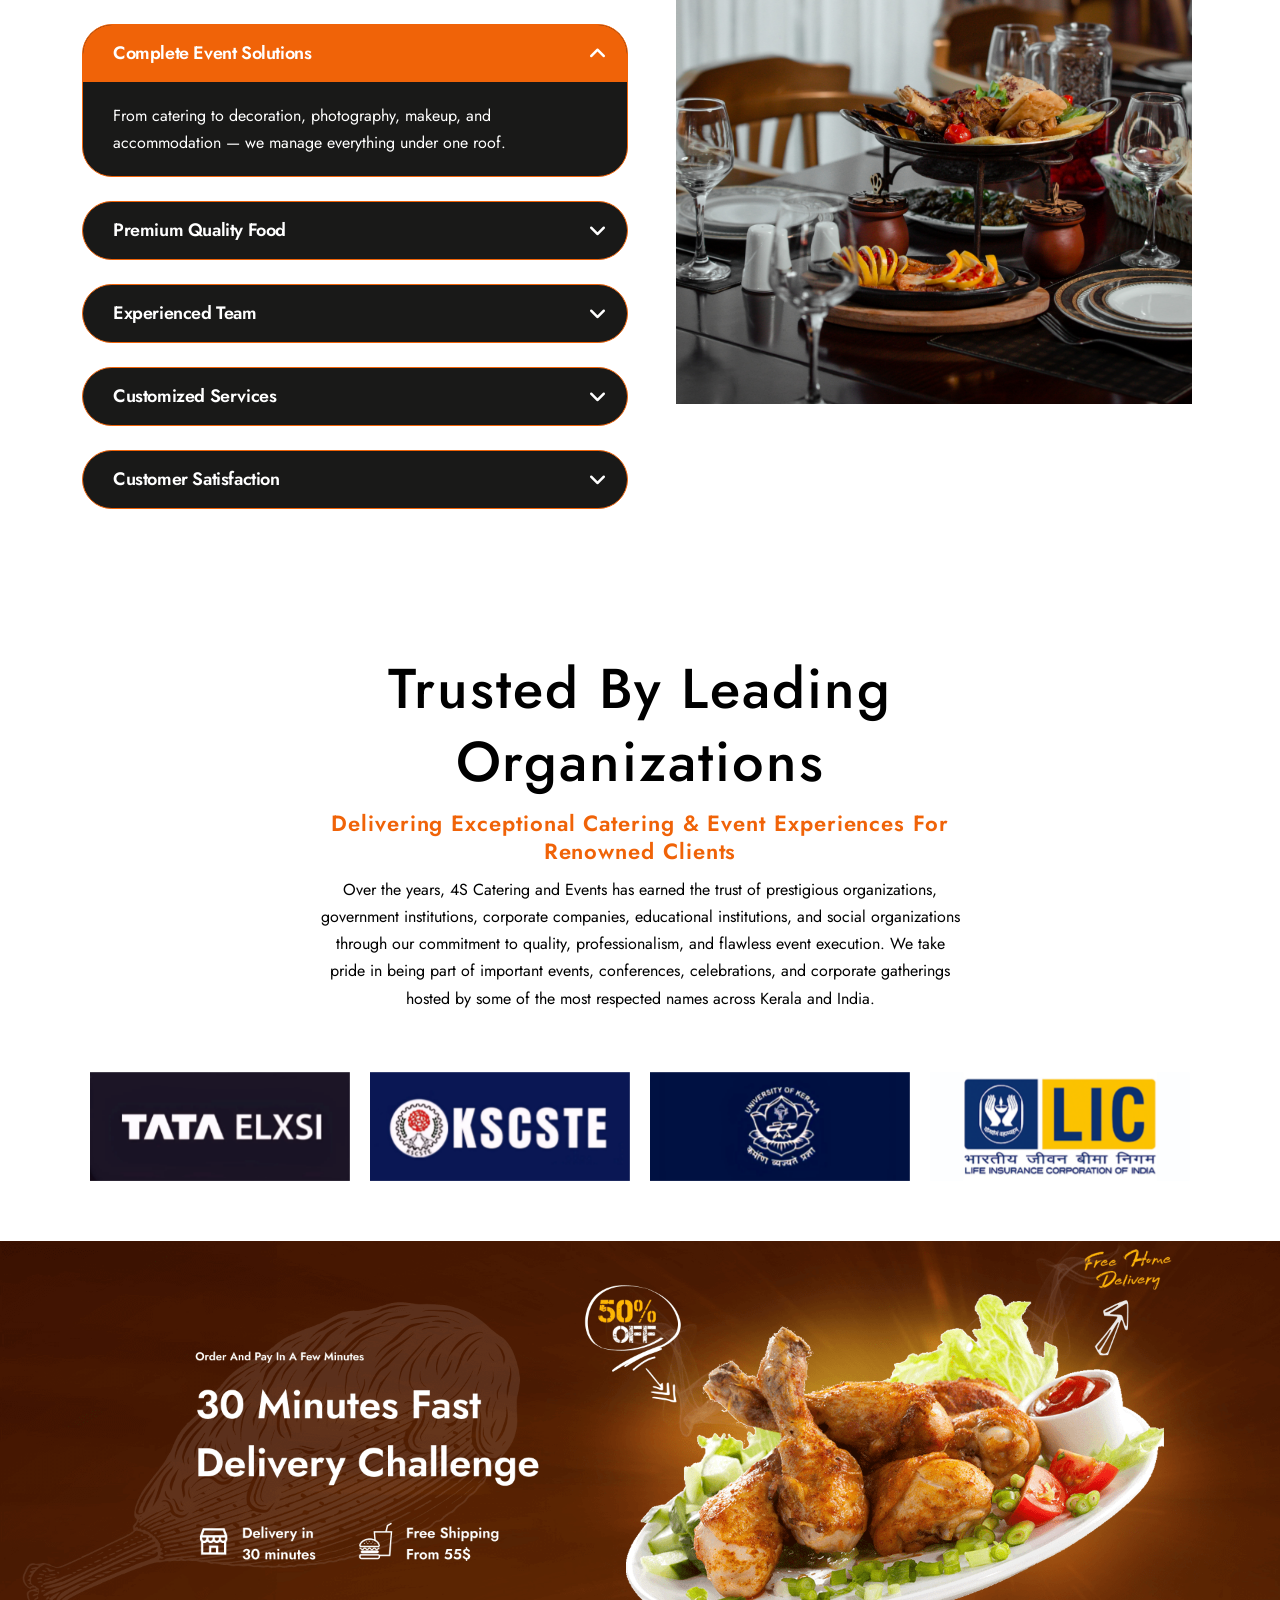
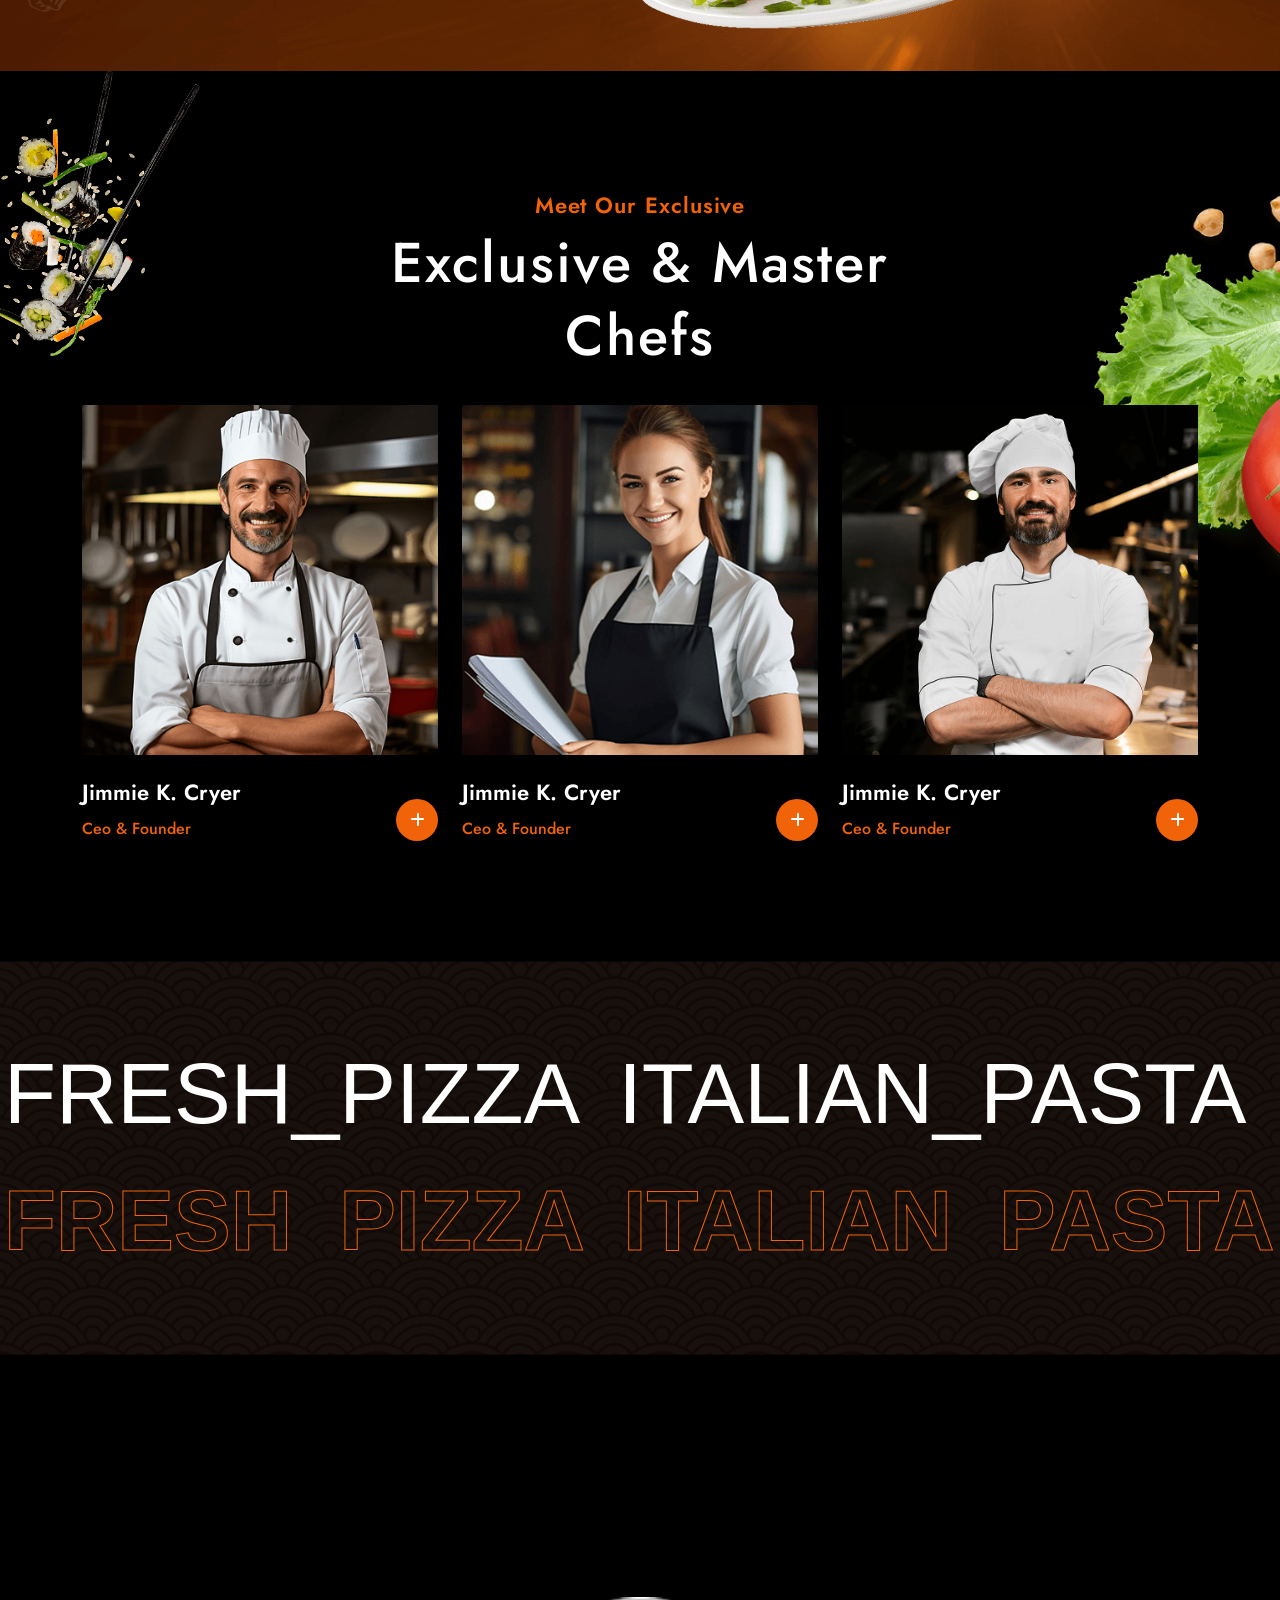
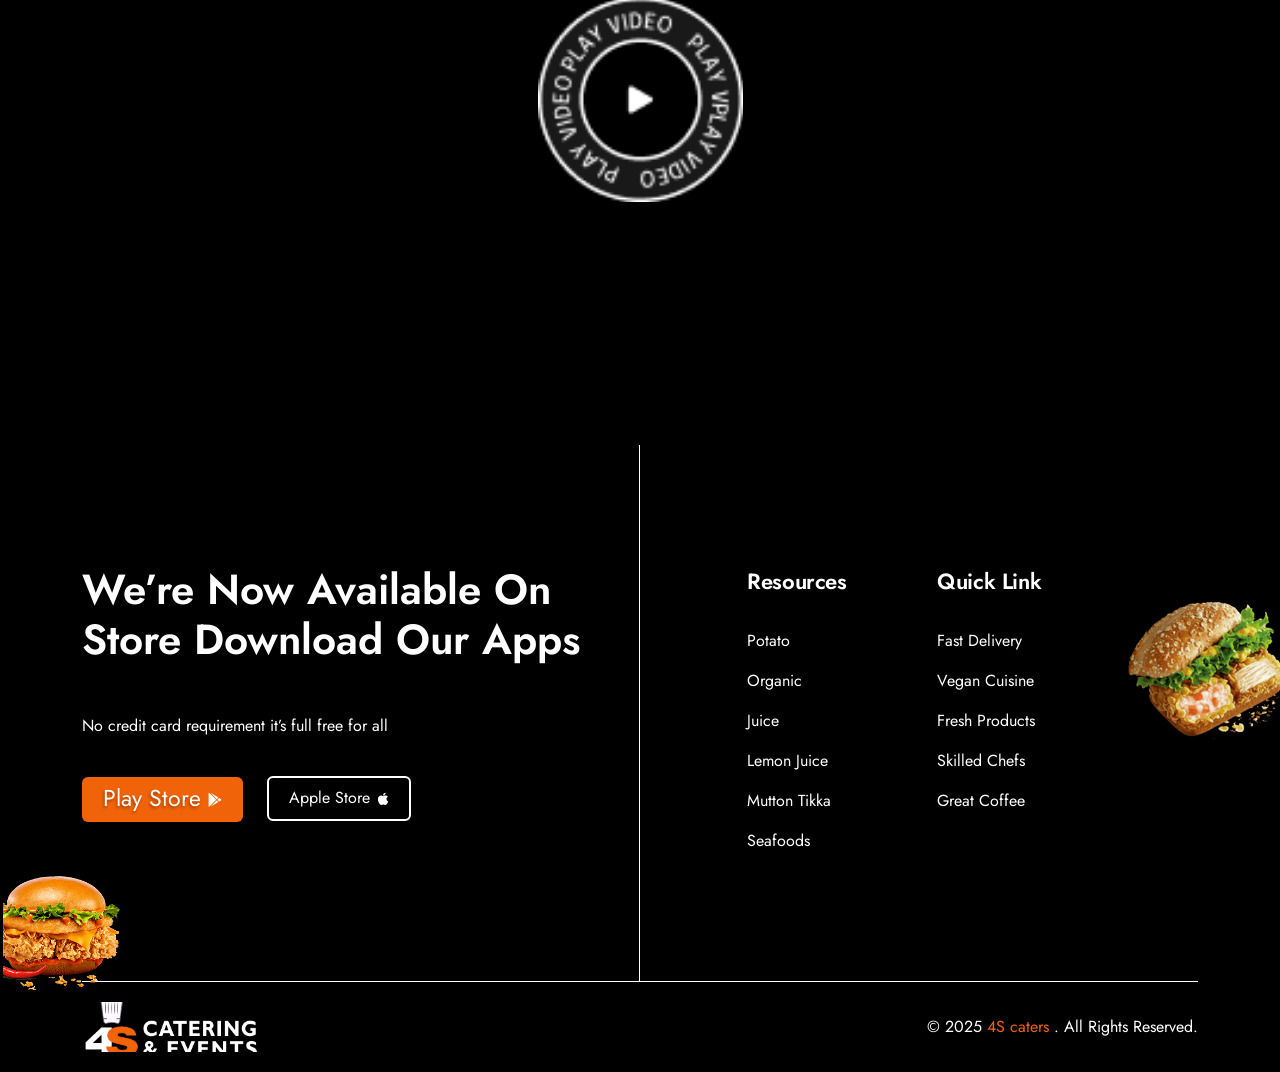
==== commit a263f690: "../ at about us" ====
--- a/about-us/index.html
+++ b/about-us/index.html
@@ -3,15 +3,15 @@
   <meta name="viewport" content="width=device-width, initial-scale=1.0">
   <title>4S Catering & Events | Exceptional Catering Services in Kerala</title>
   <!--Essential css files-->
-  <link rel="stylesheet" href="/assets/css/bootstrap.min.css">
-  <link rel="stylesheet" href="/assets/css/nice-select.css">
-  <link rel="stylesheet" href="/assets/css/animate.css">
-  <link rel="stylesheet" href="/assets/css/owl.carousel.min.css">
-  <link rel="stylesheet" href="/assets/css/owl.theme.default.min.css">
-  <link rel="stylesheet" href="/assets/css/magnific-popup.css">
-  <link rel="stylesheet" href="/assets/css/all.css">
-  <link rel="stylesheet" href="/assets/css/lenis.css">
-  <link rel="stylesheet" href="/assets/css/style.css">
+  <link rel="stylesheet" href="../assets/css/bootstrap.min.css">
+  <link rel="stylesheet" href="../assets/css/nice-select.css">
+  <link rel="stylesheet" href="../assets/css/animate.css">
+  <link rel="stylesheet" href="../assets/css/owl.carousel.min.css">
+  <link rel="stylesheet" href="../assets/css/owl.theme.default.min.css">
+  <link rel="stylesheet" href="../assets/css/magnific-popup.css">
+  <link rel="stylesheet" href="../assets/css/all.css">
+  <link rel="stylesheet" href="../assets/css/lenis.css">
+  <link rel="stylesheet" href="../assets/css/style.css">
 
   <!--favicon-->
   <link rel="icon" type="image/x-icon" href="/favicon.ico">
@@ -24,7 +24,7 @@
 
   <!-- preloader start -->
   <div id="four-s-preloader">
-  <img src="/assets/images/logos/4s-logo.PNG" alt="4S Catering & Events Logo" class="four-s-logo" />
+  <img src="../assets/images/logos/4s-logo.PNG" alt="4S Catering & Events Logo" class="four-s-logo" />
 </div>
   <!-- preloader end -->
 
@@ -110,7 +110,7 @@
         <div class="offcanvas-header">
           <div class="logo">
             <a href="/">
-              <img class="header-logo" src="/assets/images/logos/4s-logo-white.PNG" alt="4s catering and events logo">
+              <img class="header-logo" src="../assets/images/logos/4s-logo-white.PNG" alt="4s catering and events logo">
             </a>
           </div>
           <button type="button" class="mobile-menu-close-btn" data-bs-dismiss="offcanvas" aria-label="Close">
@@ -171,7 +171,7 @@
         <div class="offcanvas-header">
           <div class="logo">
             <a href="/">
-              <img class="header-logo" src="/assets/images/logos/4s-logo-white.PNG" alt="4s catering and events logo">
+              <img class="header-logo" src="../assets/images/logos/4s-logo-white.PNG" alt="4s catering and events logo">
             </a>
           </div>
           <button type="button" class="mobile-menu-close-btn" data-bs-dismiss="offcanvas" aria-label="Close">
@@ -232,7 +232,7 @@
   <!-- mobile menu end -->
 
   <!-- breadcrumb start -->
-  <div class="roister-breadcrumb-section" data-background="/assets/images/breadcrumb/about-us-1.jpg">
+  <div class="roister-breadcrumb-section" data-background="../assets/images/breadcrumb/about-us-1.jpg">
     <div class="container position-relative z-3">
       <h1 class="breadcrumb-title mb-10 wow fadeInUp">About Us </h1>
       <p class="text-center  wow fadeInUp" style="font-size: 30px;">“Creating Memorable Events with Passion, Perfection & Professionalism”</p>px
@@ -245,9 +245,9 @@
   <!-- breadcrumb end -->
 
   <!-- about section start -->
-  <section class="roister-about-section bg-white pt-120 pb-60" data-background="/assets/images/bg/about-bg.png">
+  <section class="roister-about-section bg-white pt-120 pb-60" data-background="../assets/images/bg/about-bg.png">
     <!-- shape -->
-    <img class="about-shape" src="/assets/images/shapes/about-shape.png" alt="img">
+    <img class="about-shape" src="../assets/images/shapes/about-shape.png" alt="img">
     <div class="container">
       <div class="row">
         <div class="col-lg-6 mb-60 mb-lg-0">
@@ -270,7 +270,7 @@
               At 4S Catering and Events, we combine taste, creativity, hospitality, and flawless planning to deliver experiences that leave lasting impressions.
             </p>
 
-            <img class="about-img-1 item-bounce" src="/assets/images/common/expericne.webp" style="top: 52%;" alt="img">
+            <img class="about-img-1 item-bounce" src="../assets/images/common/expericne.webp" style="top: 52%;" alt="img">
             <div class="reveal-img">
               <img class="about-img-2" src="../assets/images/about-us/1.jpg" alt="img">
             </div>
@@ -286,8 +286,8 @@
   <section class="roister-team-section bg-white pb-60">
 
     <!-- shapes -->
-    <img class="shape-1" src="/assets/images/team-shape1.png" alt="img">
-    <img class="shape-2" src="/assets/images/team-shape2.png" alt="img">
+    <img class="shape-1" src="../assets/images/team-shape1.png" alt="img">
+    <img class="shape-2" src="../assets/images/team-shape2.png" alt="img">
 
     <div class="container">
       <div class="row justify-content-center">
@@ -325,8 +325,8 @@
   <!-- vision and mission section start -->
   <section class="roister-team-section bg-white pb-60">
     <!-- shapes -->
-    <img class="shape-1" src="/assets/images/team-shape1.png" alt="img">
-    <img class="shape-2" src="/assets/images/team-shape2.png" alt="img">
+    <img class="shape-1" src="../assets/images/team-shape1.png" alt="img">
+    <img class="shape-2" src="../assets/images/team-shape2.png" alt="img">
 
     <div class="container">
       <div class="row justify-content-center">
@@ -363,8 +363,8 @@
 
   <!-- Why Choose 4S Catering and Events section start -->
   <section class="roister-home-faq-section py-120" style="background-color: white;">
-    <img class="faq-shape1 item-bounce" src="/assets/images/faq-shape1.png" alt="img">
-    <img class="faq-shape2" src="/assets/images/faq-shape2.png" alt="img">
+    <img class="faq-shape1 item-bounce" src="../assets/images/faq-shape1.png" alt="img">
+    <img class="faq-shape2" src="../assets/images/faq-shape2.png" alt="img">
 
     <div class="container">
       <div class="row">
@@ -442,8 +442,8 @@
     <!-- Our Clients section start -->
   <section class="roister-team-section bg-white pb-60">
     <!-- shapes -->
-    <img class="shape-1" src="/assets/images/team-shape1.png" alt="img">
-    <img class="shape-2" src="/assets/images/team-shape2.png" alt="img">
+    <img class="shape-1" src="../assets/images/team-shape1.png" alt="img">
+    <img class="shape-2" src="../assets/images/team-shape2.png" alt="img">
 
     <div class="container">
       <div class="row justify-content-center">
@@ -555,7 +555,7 @@
 <!-- home 2 discount section start -->
 <div class="roister-hm2-discount-section wow fadeInUp" data-wow-delay=".3s">
   <a href="shop-page.html">
-    <img class="ratio ratio-16x9" src="/assets/images/discount-banner2.png" alt="img">
+    <img class="ratio ratio-16x9" src="../assets/images/discount-banner2.png" alt="img">
   </a>
 </div>
 <!-- home 2 discount section end -->
@@ -564,8 +564,8 @@
 <section class="roister-team-section py-120">
 
   <!-- shapes -->
-  <img class="shape-1" src="/assets/images/team-shape1.png" alt="img">
-  <img class="shape-2" src="/assets/images/team-shape2.png" alt="img">
+  <img class="shape-1" src="../assets/images/team-shape1.png" alt="img">
+  <img class="shape-2" src="../assets/images/team-shape2.png" alt="img">
 
   <div class="container">
     <div class="row justify-content-center">
@@ -579,7 +579,7 @@
       <div class="col-12 col-md-6 col-lg-4 wow fadeInUp" data-wow-delay=".2s">
         <div class="roister-single-team">
           <div class="img-wraper mb-24">
-            <img src="/assets/images/team1.png" alt="img">
+            <img src="../assets/images/team1.png" alt="img">
 
             <div class="social-wraper">
               <a href="#"><i class="fa-brands fa-facebook-f"></i></a>
@@ -602,7 +602,7 @@
       <div class="col-12 col-md-6 col-lg-4 wow fadeInUp" data-wow-delay=".4s">
         <div class="roister-single-team">
           <div class="img-wraper mb-24">
-            <img src="/assets/images/team2.png" alt="img">
+            <img src="../assets/images/team2.png" alt="img">
 
             <div class="social-wraper">
               <a href="#"><i class="fa-brands fa-facebook-f"></i></a>
@@ -625,7 +625,7 @@
       <div class="col-12 col-md-6 col-lg-4 wow fadeInUp" data-wow-delay=".6s">
         <div class="roister-single-team">
           <div class="img-wraper mb-24">
-            <img src="/assets/images/team3.png" alt="img">
+            <img src="../assets/images/team3.png" alt="img">
 
             <div class="social-wraper">
               <a href="#"><i class="fa-brands fa-facebook-f"></i></a>
@@ -651,7 +651,7 @@
 <!-- team section end -->
 
 <!-- ticker area start -->
-<div class="roister-ticker-wraper py-100" data-background="/assets/images/bg/tickker-bg.png">
+<div class="roister-ticker-wraper py-100" data-background="../assets/images/bg/tickker-bg.png">
   <div class="ticker-wraper wow fadeInUp" data-wow-delay=".9s">
     <div class="hero-carousel-wraper left-ticker mb-60">
       <span class="title">Fresh_Pizza</span>
@@ -684,18 +684,18 @@
 
 
 <!-- video area start -->
-<div class="roister-about-vdo-section" data-background="/assets/images/bg/about-vdo-bg.png">
+<div class="roister-about-vdo-section" data-background="../assets/images/bg/about-vdo-bg.png">
 
   <a class="vdo-play-btn " href="https://www.youtube.com/watch?v=gxjGfj8cEfU">
-    <img class="circle-btn rotate-center" src="/assets/images/circle-btn.png" alt="btn-img">
+    <img class="circle-btn rotate-center" src="../assets/images/circle-btn.png" alt="btn-img">
   </a>
 </div>
 <!-- video area end -->
 
-<footer class="roister-footer-1" data-background="/assets/images/bg/footer-bg.png">
+<footer class="roister-footer-1" data-background="../assets/images/bg/footer-bg.png">
   <!-- shapes -->
-  <img class="footer-img1" src="/assets/images/footer-img1.png" alt="img">
-  <img class="footer-img2" src="/assets/images/footer-img2.png" alt="img">
+  <img class="footer-img1" src="../assets/images/footer-img1.png" alt="img">
+  <img class="footer-img2" src="../assets/images/footer-img2.png" alt="img">
   <div class="container">
     <div class="row">
       <div class="col-12 col-md-6 col-lg-6  left-side border-right">
@@ -758,7 +758,7 @@
       <div class="row align-items-center gy-4">
         <div class="col-12 col-sm-4">
           <a href="/">
-            <img class="footer-logo" src="/assets/images/logos/4s-logo-white.PNG" alt="logo">
+            <img class="footer-logo" src="../assets/images/logos/4s-logo-white.PNG" alt="logo">
           </a>
         </div>
         <div class="col-12 col-sm-8">
@@ -775,19 +775,19 @@
 </button>
 
 <!--Esential Js Files-->
-<script src="/assets/js/bootstrap.bundle.min.js"></script>
-<script src="/assets/js/jquery.min.js"></script>
-<script src="/assets/js/nice-select.js"></script>
-<script src="/assets/js/wow.js"></script>
-<script src="/assets/js/owl.carousel.min.js"></script>
-<script src="/assets/js/magnific-popup.js"></script>
-<script src="/assets/js/counterup.js"></script>
-<script src="/assets/js/waypoints.min.js"></script>
-<script src="/assets/js/lenis.min.js"></script>
-<script src="/assets/js/gsap.min.js"></script>
-<script src="/assets/js/ScrollTrigger.min.js"></script>
-<script src="/assets/js/default-passive-events.js"></script>
-<script src="/assets/js/script.js"></script>
+<script src="../assets/js/bootstrap.bundle.min.js"></script>
+<script src="../assets/js/jquery.min.js"></script>
+<script src="../assets/js/nice-select.js"></script>
+<script src="../assets/js/wow.js"></script>
+<script src="../assets/js/owl.carousel.min.js"></script>
+<script src="../assets/js/magnific-popup.js"></script>
+<script src="../assets/js/counterup.js"></script>
+<script src="../assets/js/waypoints.min.js"></script>
+<script src="../assets/js/lenis.min.js"></script>
+<script src="../assets/js/gsap.min.js"></script>
+<script src="../assets/js/ScrollTrigger.min.js"></script>
+<script src="../assets/js/default-passive-events.js"></script>
+<script src="../assets/js/script.js"></script>
 
 
 </body></html>
